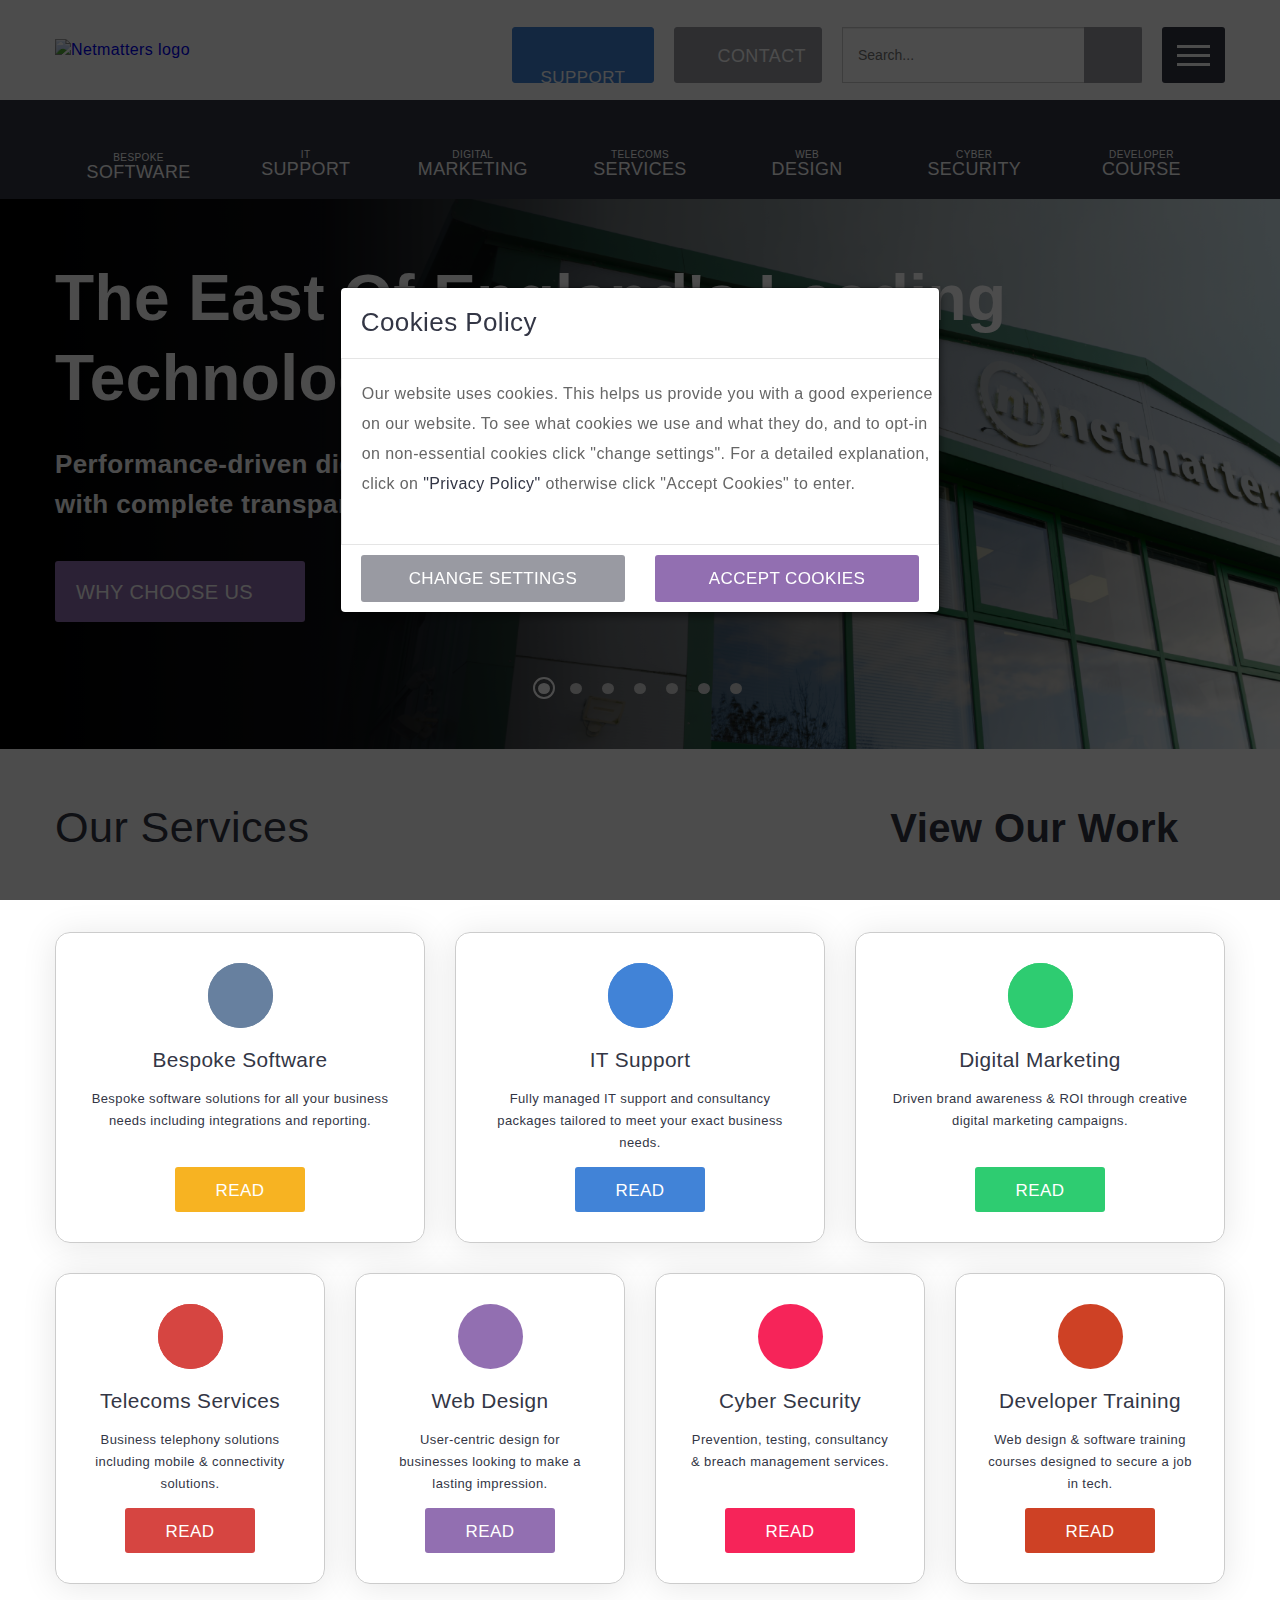
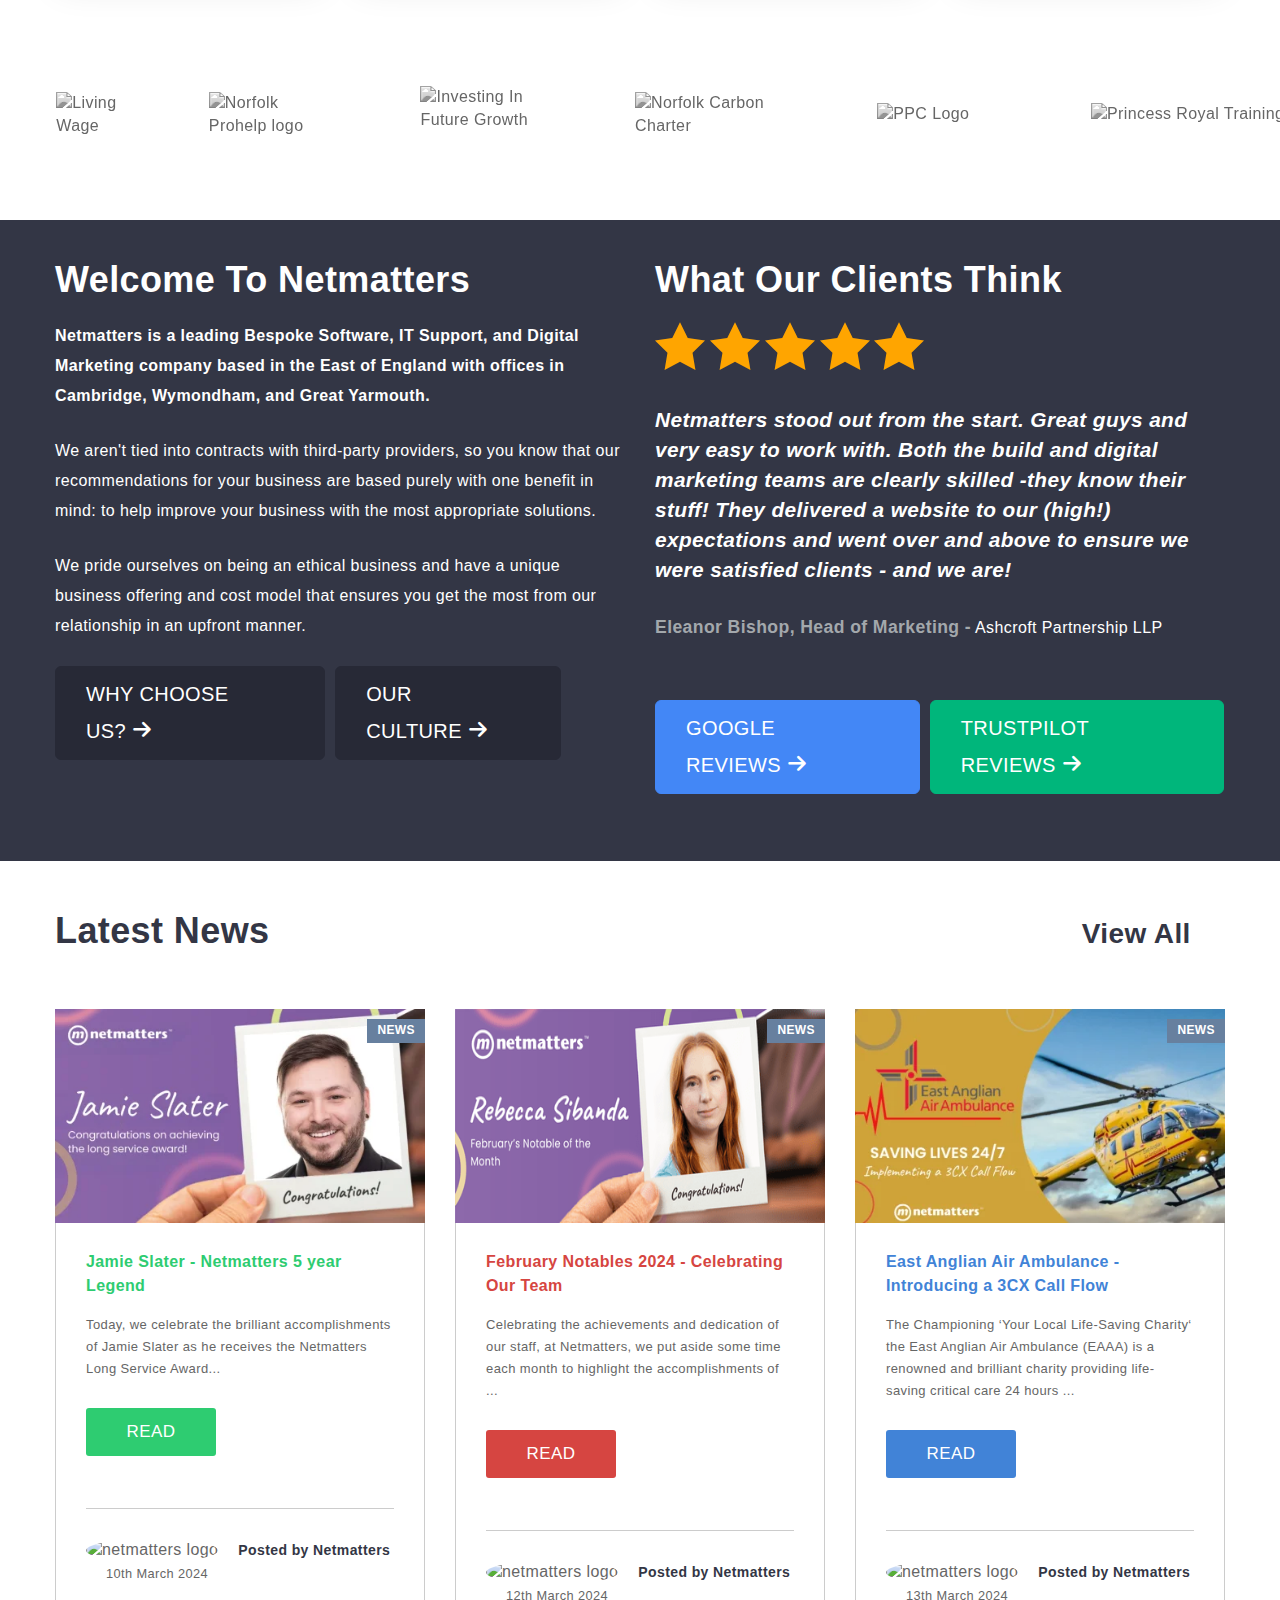
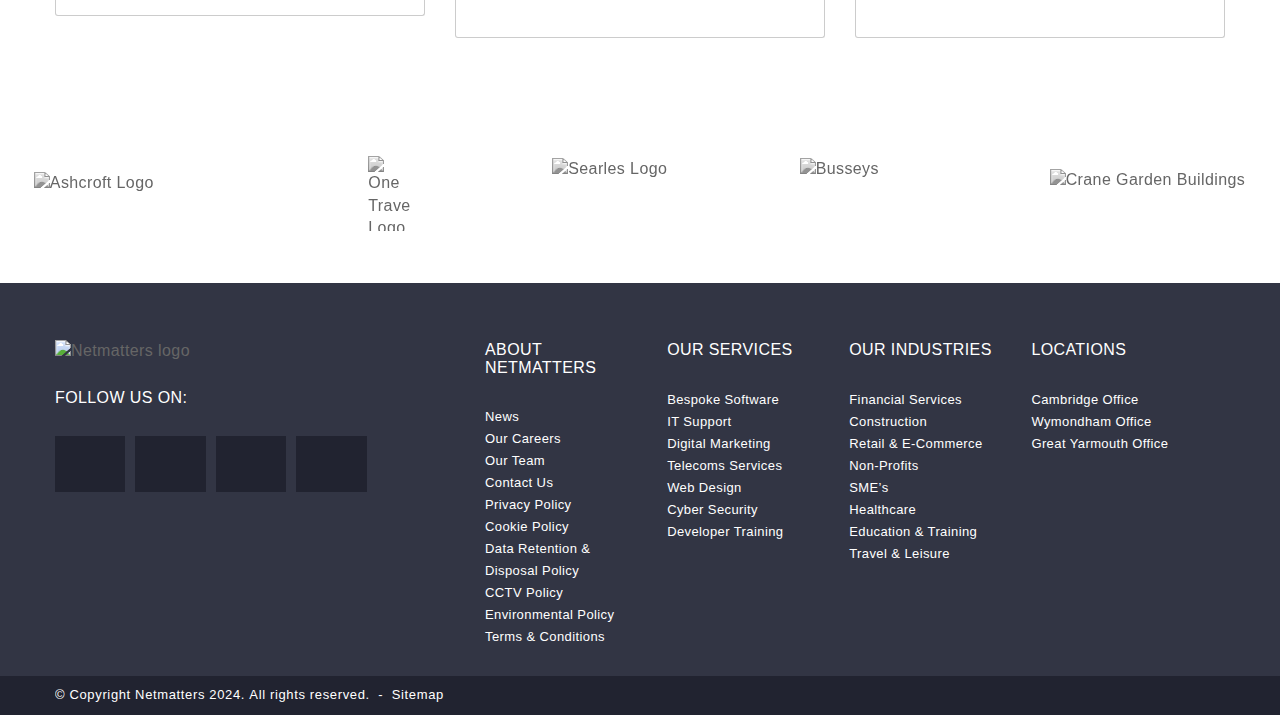
==== index.html @ cc8b4bdb "Section#Side-Menu - add smooth scroll to side menu" ====
<!DOCTYPE html>
<html lang="en">
<head>
    <meta charset="UTF-8">
    <meta name="viewport" content="width=device-width, initial-scale=1.0">
    <link rel="icon" type="image/x-icon" href="assets/favicons/favicon-nm.ico">
    <link rel="stylesheet" type="text/css" href="css/slick.css">
    <link rel="stylesheet" href="css/slick-theme.css">
    <link rel="stylesheet" href="css/normalize.css">
    <link rel="stylesheet" href="assets/icons/style.css">
    <link rel="stylesheet" href="assets/web-fonts/Poppins.css">
    <link rel="stylesheet" type="text/css" href="css/application.css">
    <title>Farai Tanekha: HTML & SASS Assessment</title>
</head>
<body class="home-page">
    <!-- COOKIE CONSENT BAR -->
    <div id="cookie-app">
        <button type="button" class="cookie-settings-btn">Manage Consent</button>
    </div>
    <!-- COOKIE POP-UP -->
    <div id="cookie-policy-popup-container">
        <div class="cookie-policy-popup">
            <h4>Cookies Policy</h4>
            <div class="cookie-policy-info">
                <p>
                    Our website uses cookies. This helps us provide you with a good experience on our website. 
                    To see what cookies we use and what they do, and to opt-in on non-essential cookies click "change settings". 
                    For a detailed explanation, click on <a href="insert-link">"Privacy Policy"</a> otherwise click "Accept Cookies" to enter.
                </p>
            </div>       
            <div class="cookie-policy-button-container">
                <a class="cookie-policy-button gray" href="#">CHANGE SETTINGS</a>
                <a class="cookie-policy-button wisteria" href="#">ACCEPT COOKIES</a>
            </div>
        </div>
    </div>
    <!-- MAIN CONTENT -->
    <div id="main-outer-container">
        <div id="container">
            <div class="main">
                <div class="main-outer">
                    <!-- main parent!? -->
                    <div class="main-inner">
                        <!-- Header -->
                        <div id="header-wrapper" style="height: inherit !important">
                            <!-- HEADER : contains HEADER & main nav-->
                            <div id="header">
                                <header>
                                    <div class="inner">
                                        <!-- header CONTAINER: contains logo, actions and (mobile) search form-->
                                        <div class="container">
                                            <!-- row -->
                                            <div class="row">
                                                <div class="logo-container">
                                                    <a href="#">
                                                        <picture>
                                                            <img src="assets/images/dark-logo.jpeg" alt="Netmatters logo">
                                                        </picture>
                                                    </a>
                                                </div>
                                                <div class="flex-wrapper">
                                                    <div class="phone-in-icon-container">
                                                        <a class="phone-in-link" href="tel:01603704020">
                                                            <span class="icon-phone_in_talk"></span>
                                                        </a>
                                                    </div>
                                                    <div class="actions-container">
                                                        <div class="actions">
                                                            <div class="show-md support">
                                                                <a class="btn-support" href="#">
                                                                    <span class="icon-mouse"></span>Support
                                                                </a>
                                                            </div>
                                                            <div class="show-md contact">
                                                                <a class="btn-contact" href="#">
                                                                    <span class="icon-paperplane"></span>Contact
                                                                </a>
                                                            </div>
                                                            <div class="search-form-wrapper--tablet">
                                                                <form method="GET" action="https://www.netmatters.co.uk/search" accept-charset="UTF-8">
                                                                    <input id="search-input--tablet" class="search-bar" type="text" name="#" placeholder="Search...">
                                                                    <button id="search-input--table-btn" type="submit">
                                                                        <span class="glyphicon glyphicon-search" aria-hidden="true"></span>
                                                                    </button>
                                                                </form>
                                                            </div>
                                                            <!-- hamburger menu -->
                                                            <button type="button" data-toggle="sidebar">
                                                                <span class="hamburger-box left">
                                                                    <span class="hamburger-inner"></span>
                                                                </span>
                                                                <span class="hamburger-box middle">
                                                                    <span class="hamburger-inner"></span>
                                                                </span>
                                                                <span class="hamburger-box right">
                                                                    <span class="hamburger-inner"></span>
                                                                </span>
                                                            </button>
                                                        </div>
                                                    </div>
                                                </div>
                                            </div>
                                            <!-- search form wrapper -->
                                            <div class="search-form-wrapper--mobile">
                                                <form class="search-form" method="GET" action="https://www.netmatters.co.uk/search" accept-charset="UTF-8">
                                                    <input id="search-input--mobile" type="text" name="keyword" placeholder="Search...">
                                                    <button id="search-submit" type="submit">
                                                        <span class="glyphicon-search" aria-hidden="true"></span>
                                                    </button>
                                                </form>
                                            </div>
                                        </div>
                                    </div>
                                </header>
                                <!-- main-navigation -->
                            </div>
                            <!-- NAV -->
                            <div id="nav">
                                <nav>
                                    <div class="container">
                                        <div class="wrapper">
                                        <!-- LINKS -->
                                            <!-- bs -->
                                            <div class="nav-links-container-bs bs">
                                                <a href="#" class="nav-item-bs bs">
                                                    <div id="nav-item-bs_icon-container">
                                                        <span class="icon-apps bs first"></span>
                                                        <small>bespoke</small><span>software</span>
                                                    </div>
                                                </a>
                                                <div class="triangle bs" id="nav-item-triangle-bs"></div>
                                                <div id="nav-item-dropdown-option-wrapper-bs" class="dropdown-option-wrapper bs">
                                                    <div class="drop-down-option-content-wrapper option-content-wrapper-bs">
                                                        <h3>Our Bespoke Software Services</h3>
                                                        <ul class="main-navigation-dropdown-option">
                                                            <li>
                                                                <a href="#"><span class="icon-cogs"></span>Bespoke CRM</a>
                                                            </li>
                                                            <li>
                                                                <a href="#"><span class="glyphicon glyphicon-briefcase"></span>Business Automation</a>
                                                            </li>
                                                            <li>
                                                                <a href="#"><span class="glyphicon glyphicon-random"></span>Software Integrations</a>
                                                            </li>
                                                            <li>
                                                                <a href="#"><span class="glyphicon glyphicon-phone"></span>Mobile App Development</a>
                                                            </li>
                                                            <li>
                                                                <a href="#"><span class="glyphicon glyphicon-folder-open"></span>Bespoke Databases</a>
                                                            </li>
                                                            <li>
                                                                <a href="#"><span class="glyphicon glyphicon-transfer"></span>Sharepoint Development</a>
                                                            </li>
                                                            <li>
                                                                <a href="#"><span class="glyphicon glyphicon-download-alt"></span>Operational Systems</a>
                                                            </li>
                                                            <li>
                                                                <a href="#"><span class="icon-users"></span>Business Central Implementation</a>
                                                            </li>
                                                            <li>
                                                                <a href="#"><span class="icon-laptop"></span>Internet of Things (IoT) Software</a>
                                                            </li>
                                                            <li>
                                                                <a href="#"><span class="glyphicon glyphicon-cloud"></span>Intranet Development</a>
                                                            </li>
                                                            <li>
                                                                <a href="#"><span class="icon-cloud-download"></span>Customer Portal Development</a>
                                                            </li>
                                                            <li>
                                                                <a href="#"><span class="glyphicon glyphicon-globe"></span>Reporting Hub</a>
                                                            </li>
                                                        </ul>
                                                    </div>
                                                </div>
                                            </div>
                                            <!-- it -->
                                            <div class="nav-links-container-it">
                                                <a href="#" class="nav-item-it it">
                                                    <div id="nav-item-it_icon-container">
                                                        <span class="icon-display it"></span>
                                                        <small>it</small><span>support</span>
                                                    </div>
                                                </a>
                                                <div class="triangle it" id="nav-item-triangle-it"></div>
                                                <div id="nav-item-dropdown-option-wrapper-it" class="dropdown-option-wrapper it">
                                                    <div class="drop-down-option-content-wrapper option-content-wrapper it"> 
                                                    <h3>Our IT Support Services</h3>
                                                    <ul class="main-navigation-dropdown-option">
                                                        <li>
                                                            <a href="#"><span class="glyphicon glyphicon-headphones"></span>Managed IT Support</a>
                                                        </li>
                                                        <li>
                                                            <a href="#"><span class="glyphicon glyphicon-briefcase"></span>Business IT Support</a>
                                                        </li>
                                                        <li>
                                                            <a href="#"><span class="icon-laptop"></span>Office 365 for Business</a>
                                                        </li>
                                                        <li>
                                                            <a href="#"><span class="course-features-icon icon-school"></span>IT Consultancy</a>
                                                        </li>
                                                        <li>
                                                            <a href="#"><span class="glyphicon glyphicon-cloud"></span>Cloud Service Provider</a>
                                                        </li>
                                                        <li>
                                                            <a href="#"><span class="glyphicon glyphicon-hdd"></span>Data Backup & Disaster Recovery</a>
                                                        </li>
                                                    </ul>
                                                    </div>
                                                </div>
                                            </div>
                                            <!-- dm -->
                                            <div class="nav-links-container-dm">
                                                <a href="#" class="nav-item-dm dm">
                                                    <div id="nav-item-dm_icon-container">
                                                        <span class="icon-bar-graph dm"></span>
                                                        <small>digital</small><span>marketing</span>
                                                    </div>
                                                </a>
                                                <div class="triangle dm" id="nav-item-triangle-dm"></div>
                                                <div id="nav-item-dropdown-option-wrapper-dm" class="dropdown-option-wrapper dm">
                                                    <div class="drop-down-option-content-wrapper option-content-wrapper dm">
                                                        <h3>Our Digital Marketing Services</h3>
                                                        <ul class="main-navigation-dropdown-option">
                                                            <li>
                                                                <a href="#"><span class="glyphicon glyphicon-search"></span>Search Engine Optimisation (SEO)</a>
                                                            </li>
                                                            <li>
                                                                <a href="#"><span class="icon-dollar"></span>Pay Per Click Advertising (PPC)</a>
                                                            </li>
                                                            <li>
                                                                <a href="#"><span class="icon-trending-up"></span>Conversion Rate Optimisation (CRO)</a>
                                                            </li>
                                                            <li>
                                                                <a href="#"><span class="glyphicon glyphicon-envelope"></span>Email Marketing</a>
                                                            </li>
                                                            <li>
                                                                <a href="#"><span class="icon-users"></span>Social Media Marketing</a>
                                                            </li>
                                                            <li>
                                                                <a href="#"><span class="icon-pencil"></span>Content Marketing</a>
                                                            </li>
                                                        </ul>
                                                    </div>
                                                </div>
                                            </div>
                                            <!-- ts -->
                                            <div class="nav-links-container-ts">
                                                <a href="#" class="nav-item-ts ts">
                                                    <div id="nav-item-ts_icon-container">
                                                        <span class="icon-phone_in_talk ts"></span>
                                                        <small>telecoms</small><span>services</span>
                                                    </div>
                                                </a>
                                                <div class="triangle ts" id="nav-item-triangle-ts"></div>
                                                <div id="nav-item-dropdown-option-wrapper-ts" class="dropdown-option-wrapper ts">
                                                    <div class="drop-down-option-content-wrapper option-content-wrapper ts">
                                                        <h3>Our Telecoms Services</h3>
                                                        <ul class="main-navigation-dropdown-option">
                                                            <li>
                                                                <a href="#"><span class="icon-ticket"></span>Business Mobile</a>
                                                            </li>
                                                            <li>
                                                                <a href="#"><span class="icon-phone"></span>Hosted VoIP Provider</a>
                                                            </li>
                                                            <li>
                                                                <a href="#"><span class="icon-phone-square"></span>Business VoIP Systems</a>
                                                            </li>
                                                            <li>
                                                                <a href="#"><span class="icon-tachometer"></span>Business Broadband</a>
                                                            </li>
                                                            <li>
                                                                <a href="#"><span class="icon-handshake-o"></span>Leased Lines Provider</a>
                                                            </li>
                                                            <li>
                                                                <a href="#"><span class="icon-phone_in_talk"></span>3CX Systems</a>
                                                            </li>
                                                        </ul>
                                                    </div>
                                                </div>
                                            </div>
                                            <!-- wd -->
                                            <div class="nav-links-container-wd">
                                                <a href="#" class="nav-item-wd wd">
                                                    <div id="nav-item-wd_icon-container">
                                                        <span class="icon-code wd"></span>
                                                        <small>web</small><span>design</span>
                                                    </div>
                                                </a>
                                                <div class="triangle wd" id="nav-item-triangle-wd"></div>
                                                <div id="nav-item-dropdown-option-wrapper-wd" class="dropdown-option-wrapper wd">
                                                    <div class="drop-down-option-content-wrapper option-content-wrapper wd">
                                                        <h3>Our Web Design Services</h3>
                                                        <ul class="main-navigation-dropdown-option">
                                                            <li>
                                                                <a href="#"><span class="icon-pencil"></span>Bespoke Website Design</a>
                                                            </li>
                                                            <li>
                                                                <a href="#"><span class="glyphicon glyphicon-shopping-cart"></span>eCommerce Website Design</a>
                                                            </li>
                                                            <li>
                                                                <a href="#"><span class="icon-desktop"></span>Pay Monthly Websites</a>
                                                            </li>
                                                            <li>
                                                                <a href="#"><span class="icon-bullhorn"></span>Branding & Design</a>
                                                            </li>
                                                            <li>
                                                                <a href="#"><span class="glyphicon glyphicon-phone"></span>Mobile App Development</a>
                                                            </li>
                                                            
                                                            <li>
                                                                <a href="#"><span class="glyphicon glyphicon-cloud"></span>Web Hosting</a>
                                                            </li>
                                                        </ul>
                                                    </div>
                                                </div>
                                            </div>
                                            <!-- cs -->
                                            <div class="nav-links-container-cs">
                                                <a href="#" class="nav-item-cs cs">
                                                    <div id="nav-item-cs_icon-container">
                                                        <span class="icon-security cs"></span>
                                                        <small>cyber</small><span>security</span>
                                                    </div>
                                                </a>
                                                <div class="triangle cs" id="nav-item-triangle-cs"></div>
                                                <div id="nav-item-dropdown-option-wrapper-cs" class="dropdown-option-wrapper cs">
                                                    <div class="drop-down-option-content-wrapper option-content-wrapper cs">
                                                        <h3>Our Cyber Security Services</h3>
                                                        <ul class="main-navigation-dropdown-option">
                                                            <li>
                                                                <a href="#"><span class="icon-clipboard"></span>Cyber Security Assessment</a>
                                                            </li>
                                                            <li>
                                                                <a href="#"><span class="icon-clock-o"></span>Cyber Security Management</a>
                                                            </li>
                                                            <li>
                                                                <a href="#"><span class="icon-flask"></span>Cyber Penetration Testing</a>
                                                            </li>
                                                            <li>
                                                                <a href="#"><span class="icon-school"></span>Cyber Essentials Certification</a>
                                                            </li>
                                                            <li>
                                                                <a href="#"><span class="icon-security"></span>PCI Compliance</a>
                                                            </li>
                                                            <li>
                                                                <a href="#"><span class="glyphicon glyphicon-lock"></span>Hacking Prevention</a>
                                                            </li>
                                                        </ul>
                                                    </div>
                                                </div>
                                            </div>
                                            <!-- dc -->
                                            <div class="nav-links-container-dc">
                                                <a href="#" class="nav-item-dc dc">
                                                    <div id="nav-item-dc_icon-container">
                                                        <span class="course-features-icon icon-school dc"></span>
                                                        <small>developer</small><span>course</span>
                                                    </div>
                                                </a>
                                                <div class="triangle dc" id="nav-item-triangle-dc"></div>
                                                <div id="nav-item-dropdown-option-wrapper-dc" class="dropdown-option-wrapper dc">
                                                    <div class="drop-down-option-content-wrapper option-content-wrapper dc">
                                                        <h3>Our Developer Course Services</h3>
                                                        <ul class="main-navigation-dropdown-option">
                                                            <li>
                                                                <a href="#"><span class="icon-laptop"></span>Train For A Career In Tech</a>
                                                            </li>
                                                            <li>
                                                                <a href="#"><span class="icon-code"></span>Skills Bootcamp</a>
                                                            </li>
                                                            <li>
                                                                <a href="#"><span class="icon-handshake-o"></span>Scion Collaborators</a>
                                                            </li>
                                                            <li>
                                                                <a href="#"><span class="glyphicon glyphicon-question-sign"></span>Scion Scheme Frequently Asked Questions</a>
                                                            </li> 
                                                        </ul>
                                                    </div>
                                                </div>
                                            </div>
                                        </div>
                                    </div>
                                </nav>
                            </div>
                        </div>
                        <!-- BANNER -->
                        <div id="banner">
                            <div class="banner-item-container">
                                <div id="first-banner-item" class="bg-image-container" style="background-image: url('assets/images/banners/why-choose-us.png')">
                                    <div class="why-choose-us">
                                        <div class="container">
                                            <div class="wrapper">
                                                <h1>The East Of England's Leading Technology Company</h1>
                                                <p>Performance-driven digital and technology services<br> with complete transparency.</p>
                                                <a href="#">
                                                    WHY CHOOSE US
                                                    <span class="icon-arrow_forward"></span>
                                                </a>
                                            </div>
                                        </div>
                                    </div>
                                </div>
                            </div>
                            <div class="banner-item-container">
                                <div class="bg-image-container" style="background-image: url('assets/images/banners/bespoke-software.jpg')">
                                    <div class="bespoke-software">
                                        <div class="container">
                                            <div class="wrapper">
                                                <h1>Bespoke Software</h1>
                                                <p>Delivering expert bespoke software <br>soluions acrosss a range of industries.</p>
                                                <a href="#">
                                                    FIND OUT MORE &nbsp;&nbsp;<span class="icon-arrow-right2"></span>
                                                </a>
                                            </div>
                                        </div>
                                    </div>
                                </div>
                            </div>
                            <div class="banner-item-container">
                                <div class="bg-image-container" style="background-image: url('assets/images/banners/it-support.png')">
                                    <div class="it-support">
                                        <div class="container">
                                            <div class="wrapper">
                                                <h1>IT Support</h1>
                                                <p>Fast and cost-effective IT support <br>services for your business.</p>
                                                <a href="#">
                                                    FIND OUT MORE &nbsp;&nbsp;<span class="icon-arrow-right2"></span>
                                                </a>
                                            </div>
                                        </div>
                                    </div>
                                </div>
                            </div>
                            <div class="banner-item-container">
                                <div class="bg-image-container" style="background-image: url('assets/images/banners/digital-marketing.png')">
                                    <div class="digital-marketing">
                                        <div class="container">
                                            <div class="wrapper">
                                                <h1>Digital Marketing</h1>
                                                <p>Generating your new business through <br>results-driven marketing activities.</p>
                                                <a href="#">
                                                    FIND OUT MORE &nbsp;&nbsp;<span class="icon-arrow-right2"></span>
                                                </a>
                                            </div>
                                        </div>
                                    </div>
                                </div>
                            </div>
                            <div class="banner-item-container">
                                <div class="bg-image-container" style="background-image: url('assets/images/banners/telecoms-services.png')">
                                    <div class="telecoms-services">
                                        <div class="container">
                                            <div class="wrapper">
                                                <h1>Telecoms Services</h1>
                                                <p>A new approach to connectivity, see <br>how we can help your business.</p>
                                                <a href="#">
                                                    FIND OUT MORE &nbsp;&nbsp;<span class="icon-arrow-right2"></span>
                                                </a>
                                            </div>
                                        </div>
                                    </div>
                                </div>
                            </div>
                            <div class="banner-item-container">
                                <div class="bg-image-container" style="background-image: url('assets/images/banners/web-design.jpg')">
                                    <div class="web-design">
                                        <div class="container">
                                            <div class="wrapper">
                                                <h1>Web Design</h1>
                                                <p>For businesses looking to make a strong <br>and effective first impression.</p>
                                                <a href="#">
                                                    FIND OUT MORE &nbsp;&nbsp;<span class="icon-arrow-right2"></span>
                                                </a>
                                            </div>
                                        </div>
                                    </div>
                                </div>
                            </div>
                            <div class="banner-item-container">
                                <div class="bg-image-container" style="background-image: url('assets/images/banners/cyber-security.png')">
                                    <div class="cyber-security">
                                        <div class="container">
                                            <div class="wrapper">
                                                <h1>Cyber Security</h1>
                                                <p>Keeping businesses and their customers <br>sensitive information protected.</p>
                                                <a href="#">
                                                    FIND OUT MORE &nbsp;&nbsp;<span class="icon-arrow-right2"></span>
                                                </a>
                                            </div>
                                        </div>
                                    </div>
                                </div>
                            </div>
                        </div>
                        <!-- MIDDLE -->
                        <div id="middle">
                            <div class="container">
                                <!-- headline -->
                                <div class="our-services-headline">
                                    <h2>
                                        <strong>Our Services</strong>
                                    </h2>
                                    <a class="md" href="#">
                                        <span>View Our Work</span>
                                        <em class="icon-arrow_forward"></em>
                                    </a>
                                </div>
                                <!-- list of services -->
                                <div id="our-services-container">
                                    <!-- top services -->
                                    <div id="top-services">
                                        <ul>
                                            <li>
                                                <a href="#">
                                                    <div class="service-info-container">
                                                        <span>
                                                            <span class="icon-apps"></span>
                                                        </span>
                                                        <h3>Bespoke Software</h3>
                                                        <p>Bespoke software solutions for all your business needs including integrations and reporting.</p>
                                                        <div class="service-button">READ MORE</div>
                                                    </div>
                                                </a>
                                            </li>
                                            <li>
                                                <a href="#">
                                                    <div class="service-info-container">
                                                        <span>
                                                            <span class="icon-display"></span>
                                                        </span>
                                                        <h3>IT Support</h3>
                                                        <p>Fully managed IT support and consultancy packages tailored to meet your exact business needs.</p>
                                                        <div class="service-button">READ MORE</div>
                                                    </div>
                                                </a>
                                            </li>
                                            <li>
                                                <a href="#">
                                                    <div class="service-info-container">
                                                        <span>
                                                            <span class="icon-bar-graph"></span>
                                                        </span>
                                                        <h3>Digital Marketing</h3>
                                                        <p>Driven brand awareness &amp; ROI through creative digital marketing campaigns.</p>
                                                        <div class="service-button">READ MORE</div>
                                                    </div>
                                                </a>
                                            </li>
                                        </ul>
                                    </div>
                                    <!-- bottom services -->
                                    <div id="bottom-services">
                                        <ul>
                                            <li>
                                                <a href="#">
                                                    <div class="service-info-container">
                                                        <span>
                                                            <span class="icon-phone_in_talk"></span>
                                                        </span>
                                                        <h3>Telecoms Services</h3>
                                                        <p>Business telephony solutions including mobile &amp; connectivity solutions. </p>
                                                        <div class="service-button">READ MORE</div>
                                                    </div>
                                                </a>
                                            </li>
                                            <li>
                                                <a href="#">
                                                    <div class="service-info-container">
                                                        <span>
                                                            <span class="icon-code"></span>
                                                        </span>
                                                        <h3>Web Design</h3>
                                                        <p>User-centric design for businesses looking to make a lasting impression.</p>
                                                        <div class="service-button">READ MORE</div>
                                                    </div>
                                                </a>
                                            </li>
                                            <li>
                                                <a href="#">
                                                    <div class="service-info-container">
                                                        <span>
                                                            <span class="icon-security"></span>
                                                        </span>
                                                        <h3>Cyber Security</h3>
                                                        <p>Prevention, testing, consultancy &amp; breach management services.</p>
                                                        <div class="service-button">READ MORE</div>
                                                    </div>
                                                </a>
                                            </li>
                                            <li>
                                                <a href="#">
                                                    <div class="service-info-container">
                                                        <span>
                                                            <span class="icon-school"></span>
                                                        </span>
                                                        <h3>Developer Training</h3>
                                                        <p>Web design &amp; software training courses designed to secure a job in tech.</p>  
                                                        <div class="service-button">READ MORE</div>
                                                    </div>
                                                </a>
                                            </li>
                                        </ul>
                                    </div>
                                </div>
                                <!-- bottom headline -->
                                <div class="our-services-headline">
                                    <a class="sm" href="#">
                                        <span>View Our Work</span>
                                        <em class="icon-arrow_forward"></em>
                                    </a>
                                </div>
                            </div>
                        </div>
                        <!-- ACCREDITATION -->
                        <div id="accreditations">
                            <div class="accreditations-container">
                                <img src="assets/images/clients-partners/living_wage.png" 
                                    alt="Living Wage" title="Living Wage" class="living-wage-logo"
                                >
                                <img src="assets/images/clients-partners/norfolk_prohelp.png" 
                                    alt="Norfolk Prohelp logo" title="Norfolk Prohelp logo" class="norfolk-prohelp-logo"
                                >
                                <img src="assets/images/clients-partners/investing-in-future-growth.jpg" 
                                    alt="Investing In Future Growth" title="Investing In Future Growth" class="investing-in-future-growth-logo"
                                >
                                <img src="assets/images/clients-partners/norfolk-carbon-charter.jpg" 
                                    alt="Norfolk Carbon Charter" title="Norfolk Carbon Charter" class="norfolk-carbon-charter-logo" aria-hidden="false"
                                >
                                <img src="assets/images/clients-partners/PPC_logo.jpg" 
                                    alt="PPC Logo" title="PPC Logo" class="ppc-logo"
                                >
                                <img src="assets/images/clients-partners/princess-royal-training.jpg" 
                                    alt="Princess Royal Training" title="Princess Royal Training" class="princess-royal-training-logo"
                                >
                                <img src="assets/images/clients-partners/future-50.jpg" 
                                    alt="Future 50" title="Future 50" class="future-50-logo"
                                >
                                <img src="assets/images/clients-partners/qms.webp" 
                                    alt="QMS" title="QMS" class="qms-logo"
                                >
                                <img src="assets/images/clients-partners/iso_27001.webp" 
                                    alt="ISO 27001" title="ISO 27001" class="iso-27001-logo"
                                >
                                <img src="assets/images/clients-partners/skills-of-tomorrow.webp" 
                                    alt="Skills Of tomorrow" title="Skills Of tomorrow logo" class="skills-of-tomorrow-logo"
                                >
                                <img src="assets/images/clients-partners/cyber-essentials-colour.webp" 
                                    alt="Cyber Essentials" title="Cyber Essentials logo" class="cyber-essentials-logo"
                                >
                                <img src="assets/images/clients-partners/google-partner.jpg" 
                                    alt="Google Partners" title="Google Partners" class="google-partners-logo"
                                >
                            </div>
                        </div>
                        <!-- ABOUT NETMATTERS -->
                        <div id="about-netmatters">
                            <div class="container">
                                <div class="handy-wrapper">
                                    <!-- Welcome To Netmatters -->
                                    <div id="welcome-to-netmatters">
                                        <h2>
                                            <strong>Welcome To Netmatters</strong>
                                        </h2>
                                        <div id="welcome-to-netmatters-main">
                                            <p>
                                                <strong>
                                                    Netmatters is a leading <a href="#">Bespoke Software</a>, <a href="#">IT Support</a>, and 
                                                    <a href="#">Digital Marketing</a> company based in the East of England with offices in 
                                                    <a href="#">Cambridge</a>, <a href="#">Wymondham</a>, and <a href="#">Great Yarmouth</a>.
                                                </strong>
                                            </p>
                                            <p>
                                                We aren't tied into contracts with third-party providers, 
                                                so you know that our recommendations for your business are based purely with one benefit in mind: 
                                                to help improve your business with the most appropriate solutions.
                                            </p>
                                            <p>
                                                We pride ourselves on being an ethical business and have a unique business offering and 
                                                cost model that ensures you get the most from our relationship in an upfront manner.
                                            </p>
                                        </div>
                                        <footer class="about-netmatters">
                                            <a href="#">
                                                WHY CHOOSE US?&nbsp;<span class="icon-arrow-right2"></span>
                                            </a>
                                            <a href="#">
                                                OUR CULTURE&nbsp;<span class="icon-arrow-right2"></span>
                                            </a>
                                        </footer>
                                    </div>
                                    <!-- client-review -->
                                    <div id="client-review">
                                        <h2>
                                            <strong>What Our Clients Think</strong>
                                        </h2>
                                        <div id="rating">
                                            <span class="icon-star-full"></span>
                                            <span class="icon-star-full"></span>
                                            <span class="icon-star-full"></span>
                                            <span class="icon-star-full"></span>
                                            <span class="icon-star-full"></span>
                                        </div>
                                        <div id="client-review-main">
                                            <p class="big">
                                                Netmatters stood out from the start. Great guys and very easy to work with. 
                                                Both the build and digital marketing teams are clearly skilled -they know their stuff! 
                                                They delivered a website to our (high!) expectations and went over and above 
                                                to ensure we were satisfied clients - and we are!
                                            </p>
                                            <p>
                                                <span class="client">Eleanor Bishop, Head of Marketing -</span> 
                                                <cite>
                                                    <a href="#">Ashcroft Partnership LLP</a>
                                                </cite>
                                            </p>
                                        </div>
                                        <footer class="about-netmatters">
                                            <a href="#">
                                                GOOGLE REVIEWS&nbsp;<span class="icon-arrow-right2"></span>
                                            </a>
                                            <a href="#">
                                                TRUSTPILOT REVIEWS&nbsp;<span class="icon-arrow-right2"></span>
                                            </a>
                                        </footer>
                                    </div>
                                </div>
                            </div>
                        </div>
                        <!-- LATEST NEWS -->
                        <div id="latest-news">
                            <div class="container">
                                <!-- headline -->
                                <div class="latest-news-headline">
                                    <h2>
                                        <strong>Latest News</strong>
                                    </h2>
                                    <a class="md" href="#">
                                        <span>View All</span>
                                        <em class="icon-arrow_forward"></em>
                                    </a>
                                </div>
                                <!-- main content -->
                                <div id="latest-news-main-container">
                                    <div id="latest-news-container">
                                        <div class="latest-news-item">
                                            <a class="latest-news-item-category news_it-support" href="#">News</a>
                                            <img class="latest-news-photo" src="assets/images/news/jamie.png" alt="photo of Jamie Slater" title="photo of Jamie Slater">
                                            <div class="news-item-body">
                                                <!-- <article> -->
                                                    <h3 class="shamrock">
                                                        <a href="#">Jamie Slater - Netmatters 5 year Legend</a>
                                                    </h3>
                                                    <p>
                                                        Today, we celebrate the brilliant accomplishments of Jamie Slater as he receives 
                                                        the Netmatters Long Service Award...
                                                    </p>
                                                    <button class="shamrock">READ MORE</button>
                                                    <hr>
                                                <!-- </article> -->
                                                <footer class="latest-news-footer">
                                                    <img src="assets/images/news/netmatters-mini-logo.webp" alt="netmatters logo">
                                                    <strong>Posted by Netmatters</strong>
                                                    <br>
                                                    <small>10th March 2024</small>
                                                </footer>
                                            </div>
                                        </div>
                                        <div class="latest-news-item">
                                            <a class="latest-news-item-category news_bespoke_software" href="#">News</a>
                                            <img class="latest-news-photo" src="assets/images/news/rebecca-resized2.png" alt="East Anglian air ambulance" title="East Anglian air ambulance">
                                            <div class="news-item-body">
                                                <h3 class="valencia">
                                                    <a href="#">
                                                        February Notables 2024 - Celebrating Our Team
                                                    </a>
                                                </h3>
                                                <p id="latest-news-item-rebecca-text-content">
                                                    Celebrating the achievements and dedication of our staff, at Netmatters, 
                                                    we put aside some time... 
                                                </p>
                                                <button class="valencia">READ MORE</button>
                                                <hr>
                                                <footer class="latest-news-footer">
                                                    <img src="assets/images/news/netmatters-mini-logo.webp" alt="netmatters logo">
                                                    <strong>Posted by Netmatters</strong>
                                                    <br>
                                                    <small>12th March 2024</small>
                                                </footer>
                                            </div>
                                        </div>
                                        <div class="latest-news-item md-screen-hidden">
                                            <a class="latest-news-item-category news_bespoke_software news_telecoms-services" href="#">News</a>
                                            <img class="latest-news-photo" src="assets/images/news/east-anglian.png" alt="East Anglian air ambulancr" title="East Anglian air ambulance">
                                            <div class="news-item-body">
                                                <h3 class="havelockBlue">
                                                    <a href="#">
                                                        East Anglian Air Ambulance - Introducing a 3CX Call Flow
                                                    </a>
                                                </h3>
                                                <p>
                                                    The Championing &#8216;Your Local Life-Saving Charity&#8216; the East Anglian Air Ambulance 
                                                    (EAAA) is a renowned and brilliant charity providing life-saving critical care 24 hours ...
                                                </p>
                                                <button class="havelockBlue">READ MORE</button>
                                                <hr>
                                                <footer class="latest-news-footer">
                                                    <img src="assets/images/news/netmatters-mini-logo.webp" alt="netmatters logo">
                                                    <strong>Posted by Netmatters</strong>
                                                    <br>
                                                    <small>13th March 2024</small>
                                                </footer>
                                            </div>
                                        </div>
                                    </div>
                                </div>
                                <!-- bottom headline -->
                                <div class="latest-news-headline">
                                    <a class="sm" href="#">
                                        <span>View All</span>
                                        <em class="icon-arrow_forward"></em>
                                    </a>
                                </div>
                            </div>
                        </div>
                        <!-- OUR CLIENTS -->
                        <div id="our-clients">
                            <div class="our-clients-carousel slick-list owl-carousel">
                                <div class="carousel-item ashcroft">
                                    <div class="tooltip-container ashcroft">
                                        <div class="tooltip">
                                            <h3>Ashcroft Partnership LLP</h3>
                                            <p>Originally founded in 2006 as Ashcroft Anthony, they became Ashcroft Partnership LLP in 2020 
                                                and are one of the top chartered accountancy firms in Cambridge, advising entrepreneurs and families.
                                            </p>
                                            <a class="case-study-link wisteria" href="#">
                                                VIEW OUR CASE STUDY&nbsp;&nbsp;<span class="icon-arrow-right2"></span>
                                            </a>
                                        </div>
                                        <div class="tooltip-arrow"></div>
                                    </div>
                                    <div class="client-logo-container ashcroft">
                                        <img src="assets/images/clients-partners/ashcroftlogo_landscape_goldblack_DP60P-small.png" 
                                            alt="Ashcroft Logo" class="ashcroft-logo"
                                        >
                                    </div>
                                </div>
                                <div class="carousel-item one-traveller">
                                    <div class="tooltip-container one-traveller">
                                        <div class="tooltip">
                                            <h3>One Traveller</h3>
                                            <p><a class="one-traveller-link" href="#">One Traveller</a>, founded in 2007, is a leading provider of solo holidays for over 50s.</p>
                                            <a class="case-study-link wisteria" href="#">
                                                VIEW OUR CASE STUDY&nbsp;&nbsp;<span class="icon-arrow-right2"></span>
                                            </a>
                                        </div>
                                        <div class="tooltip-arrow"></div>
                                    </div>
                                    <div class="client-logo-container one-traveller">
                                        <img src="assets/images/clients-partners/onetravellerlogo_white_figuire.png" 
                                            alt="One Traveller Logo" class="one-traveller-logo"
                                        >
                                    </div>
                                </div>
                                <div class="carousel-item searles">
                                    <div class="tooltip-container searles">
                                        <div class="tooltip">
                                            <h3>Searles Leisure Resort</h3>
                                            <p>Searles Leisure Resort, on the beautiful North Norfolk coast, is an award-winning UK holiday resort for families.</p>
                                            <a class="case-study-link shamrock" href="#">
                                                VIEW OUR CASE STUDY&nbsp;&nbsp;<span class="icon-arrow-right2"></span>
                                            </a>
                                        </div>
                                        <div class="tooltip-arrow"></div>
                                    </div>
                                    <div class="client-logo-container searles">
                                        <img src="assets/images/clients-partners/searles_logo.jpg" 
                                            alt="Searles Logo" class="searles-logo"
                                        >
                                    </div>
                                </div>
                                <div class="carousel-item busseys">
                                    <div class="tooltip-container busseys">
                                        <div class="tooltip">
                                            <p>One of the UK's leading Ford dealerships.</p>
                                        </div>
                                        <div class="tooltip-arrow"></div>
                                    </div>
                                    <div class="client-logo-container busseys">
                                        <img src="assets/images/clients-partners/busseys_logo.png" 
                                            alt="Busseys" class="busseys-logo"
                                        >
                                    </div>
                                </div>
                                <div class="carousel-item crane-garden-buildings">
                                    <div class="tooltip-container crane-garden-buildings">
                                        <div class="tooltip"></div>
                                            <h3>Crane Garden Buildings</h3>
                                            <p>Leading manufacturer and supplier of high-end garden rooms, summerhouses, workshops and sheds in the UK.</p>
                                        <div class="tooltip-arrow"></div>
                                    </div>
                                    <div class="client-logo-container crane-garden-buildings">
                                        <img src="assets/images/clients-partners/crane_logo.png" 
                                            alt="Crane Garden Buildings" class="crane-garden-buildings-logo"
                                        >
                                    </div>
                                </div>
                                <div class="carousel-item black-swan">
                                    <div class="tooltip-container black-swan">
                                        <div class="tooltip">
                                            <h3>Black Swan Care Group</h3>
                                            <p>Black Swan Care Group own and manage 21 high-quality care and residential homes with a focus on putting the needs of their residents first.</p>
                                            <a class="case-study-link buttercup" href="#">
                                                VIEW OUR CASE STUDY&nbsp;&nbsp;<span class="icon-arrow-right2"></span>
                                            </a>
                                        </div>
                                        <div class="tooltip-arrow"></div>
                                    </div>
                                    <div class="client-logo-container black-swan">
                                        <img src="assets/images/clients-partners/black_swan_logo.webp" 
                                            alt="Black Swan Logo" class="black-swan-logo"
                                        >
                                    </div>
                                </div>
                                <div class="carousel-item xupes">
                                    <div class="tooltip-container xupes">
                                        <div class="tooltip">
                                            <h3>Xupes</h3>
                                        </div>
                                        <div class="tooltip-arrow"></div>
                                    </div>
                                    <div class="client-logo-container xupes">
                                        <img src="assets/images/clients-partners/xupes_logo.png" 
                                            alt="Xupes Logo" class="xupes-logo"
                                        >
                                    </div>
                                </div>
                                <div class="carousel-item beat">
                                    <div class="tooltip-container beat">
                                        <div class="tooltip">
                                            <h3>BEAT</h3>
                                            <p>The UK's eating disorder charity founded in 1989.</p>
                                        </div>
                                        <div class="tooltip-arrow"></div>
                                    </div>
                                    <div class="client-logo-container beat">
                                        <img src="assets/images/clients-partners/beat_logo.png" 
                                            alt="BEAT Logo" class="beat-logo"
                                        >
                                    </div>
                                </div>
                                <div class="carousel-item survey-solutions">
                                    <div class="tooltip-container survey-solutions">
                                        <div class="tooltip">
                                            <h3>Survey Solutions</h3>
                                        </div>
                                        <div class="tooltip-arrow"></div>
                                    </div>
                                    <div class="client-logo-container survey-solutions">
                                        <img src="assets/images/clients-partners/survey_solutions_logo.png" 
                                            alt="Survey Solutions Logo" class="survey-solutions-logo"
                                        >
                                    </div>
                                </div>
                                <div class="carousel-item girl-guiding">
                                    <div class="tooltip-container girl-guiding">
                                        <div class="tooltip">
                                            <h3>Girl Guiding Anglia</h3>
                                            <p>Girl Guiding Anglia is part of Girlguiding, the UK's leading charity for girls and young women in the UK.</p>
                                            <a class="case-study-link havelockBlue" href="#">
                                                VIEW OUR CASE STUDY&nbsp;&nbsp;<span class="icon-arrow-right2"></span>
                                            </a>
                                        </div>
                                        <div class="tooltip-arrow"></div>
                                    </div>
                                    <div class="client-logo-container girl-guiding">
                                        <img src="assets/images/clients-partners/girl_guides_anglia_logo.png" 
                                            alt="Girl Guiding Logo" class="girl-guiding-logo"
                                        >
                                    </div>
                                </div>
                                <div class="carousel-item sweetzy">
                                    <div class="tooltip-container sweetzy">
                                        <div class="tooltip">
                                            <h3>Sweetzy</h3>
                                            <p>Sweetzy are an online sweets retailer, based in Wymondham.</p>
                                            <a class="case-study-link shamrock" href="#">
                                                VIEW OUR CASE STUDY&nbsp;<span class="icon-arrow-right2"></span>
                                            </a>
                                        </div>
                                        <div class="tooltip-arrow"></div>
                                    </div>
                                    <div class="client-logo-container sweetzy">
                                        <img src="assets/images/clients-partners/sweetzy_logo.png" 
                                            alt="Sweetzy Logo" class="sweetzy-logo"
                                        >
                                    </div>
                                </div>
                                <div class="carousel-item howes-percival">
                                    <div class="tooltip-container howes-percival">
                                        <div class="tooltip">
                                            <h3>Howes Percival</h3>
                                        </div>
                                        <div class="tooltip-arrow"></div>
                                    </div>
                                    <div class="client-logo-container sweetzy">
                                        <img src="assets/images/clients-partners/howespercivallogo.webp" 
                                            alt="Howes Percival Logo" class="howes-percival-logo"
                                        >
                                    </div>
                                </div>
                                <div class="carousel-item gdst">
                                    <div class="tooltip-container gdst">
                                        <div class="tooltip">
                                            <h3>GDST</h3>
                                            <p>The <a href="#">Girls' Day School Trust (GDST)</a> is the UK's leading family of 25 independent girls' schools.</p>
                                            <a class="case-study-link shamrock" href="#">
                                                VIEW OUR CASE STUDY&nbsp;<span class="icon-arrow-right2"></span>
                                            </a>
                                        </div>
                                        <div class="tooltip-arrow"></div>
                                    </div>
                                    <div class="client-logo-container gdst">
                                        <img src="assets/images/clients-partners/girls_day_school_trust_logob.webp" 
                                            alt="GDST Logo" class="gdst-logo"
                                        >
                                    </div>
                                </div>
                            </div>
                        </div>
                    </div>
                    <!-- FOOTER -->
                    <footer>
                        <div class="footer-top">
                            <div class="container">
                                <!-- social media logos -->
                                <div id="social-media-company-logo-container">
                                    <picture>
                                        <img src="assets/images/nm-logo-white-med.png" alt="Netmatters logo">
                                    </picture>
                                    <h3>Follow us on:</h3>
                                    <div id="social-media-logos">
                                        <a class="facebook" href="#">
                                            <span class="icon-facebook"></span>
                                        </a>
                                        <a class="linkedin" href="#">
                                            <span class="icon-linkedin"></span>
                                        </a> 
                                        <a class="twitter" href="#">
                                            <span class="icon-twitter"></span>
                                        </a>
                                        <a class="instagram" href="#">
                                            <span class="icon-instagram"></span>
                                        </a>
                                    </div>
                                </div>
                                <!-- comapny info links -->
                                <div id="company-info-links">
                                    <div class="about-netmatters">
                                        <h4>ABOUT NETMATTERS</h4>
                                        <ul>
                                            <li>
                                                <a href="#">News</a>
                                            </li>
                                            <li>
                                                <a href="#">Our Careers</a>
                                            </li>
                                            <li>
                                                <a href="#">Our Team</a>
                                            </li>
                                            <li>
                                                <a href="#">Contact Us</a>
                                            </li>
                                            <li>
                                                <a href="#">Privacy Policy</a>
                                            </li>
                                            <li>
                                                <a href="#">Cookie Policy</a>
                                            </li>
                                            <li>
                                                <a href="#">Data Retention & Disposal Policy</a>
                                            </li>
                                            <li>
                                                <a href="#">CCTV Policy</a>
                                            </li>
                                            <li>
                                                <a href="#">Environmental Policy</a>
                                            </li>
                                            <li>
                                                <a href="#">Terms & Conditions</a>
                                            </li>
                                        </ul>
                                    </div>
                                    <div class="our-services">
                                        <h4>OUR SERVICES</h4>
                                        <ul>
                                            <li>
                                                <a href="#">Bespoke Software</a>
                                            </li>
                                            <li>
                                                <a href="#">IT Support</a>
                                            </li>
                                            <li>
                                                <a href="#">Digital Marketing</a>
                                            </li>
                                            <li>
                                                <a href="#">Telecoms Services</a>
                                            </li>
                                            <li>
                                                <a href="#">Web Design</a>
                                            </li>
                                            <li>
                                                <a href="#">Cyber Security</a>
                                            </li>
                                            <li>
                                                <a href="#">Developer Training</a>
                                            </li>
                                        </ul>
                                    </div>
                                    <div class="our-industries">
                                        <h4>OUR INDUSTRIES</h4>
                                        <ul>
                                            <li>
                                                <a href="#">Financial Services</a>
                                            </li>
                                            <li>
                                                <a href="#">Construction</a>
                                            </li>
                                            <li>
                                                <a href="#">Retail & E-Commerce</a>
                                            </li>
                                            <li>
                                                <a href="#">Non-Profits</a>
                                            </li>
                                            <li>
                                                <a href="#">SME&#8217;s</a>
                                            </li>
                                            <li>
                                                <a href="#">Healthcare</a>
                                            </li>
                                            <li>
                                                <a href="#">Education & Training</a>
                                            </li>
                                            <li>
                                                <a href="#">Travel & Leisure</a>
                                            </li>
                                        </ul>
                                    </div>
                                    <div class="locations">
                                        <h4>LOCATIONS</h4>
                                        <ul>
                                            <li>
                                                <a href="#">Cambridge Office</a>
                                            </li>
                                            <li>
                                                <a href="#">Wymondham Office</a>
                                            </li>
                                            <li>
                                                <a href="#">Great Yarmouth Office</a>
                                            </li>
                                        </ul>
                                    </div>
                                </div>
                            </div>
                        </div>
                    </footer>
                    <!-- Copyright -->
                    <div id="footer-bottom">
                        <div id="footer-contatiner-wrapper">
                            <div class="container">
                                <div id="main-footer">
                                    <p>&copy; Copyright Netmatters 2024.</p>
                                    <p>All rights reserved.</p>
                                    <p>Sitemap</p>
                                </div>
                            </div>
                        </div>
                    </div>
                </div>
            </div>
        </div>
    </div>
    <!-- SIDE MENU -->
    <div id="side-menu-container">
        <div id="side-menu_background-filter"></div>
        <div id="side-menu">
            <div class="side-menu-misc-list">
                <a class="side-menu-button" href="#">
                    <span>Contact us</span>
                </a>
                <a class="side-menu-button" href="#">
                    <div>
                        <span class="icon-apps"></span>
                        <small>bespoke</small><span>software</span>
                    </div>
                </a>
                <div class="side-menu-misc-sublist">
                    <ul>
                        <li>
                            <a href="#">BESPOKE CRM</a>
                        </li>
                        <li>
                            <a href="#">BUSINESS AUTOMATION</a>
                        </li>
                        <li>
                            <a href="#">SOFTWARE INTEGRATIONS</a>
                        </li>
                        <li>
                            <a href="#">MOBILE APP DEVELOPMENT</a>
                        </li>
                        <li>
                            <a href="#">BESPOKE DATABASES</a>
                        </li>
                        <li>
                            <a href="#">SHAPEPOINT DEVELOPMENT</a>
                        </li>
                        <li>
                            <a href="#">OPERATIONAL SYSTEMS</a>
                        </li>
                        <li>
                            <a href="#">BUSINESS CENTRAL IMPLEMENTATION</a>
                        </li>
                        <li>
                            <a href="#">INTERNET OF THINGS (IOT) SOFTWARE</a>
                        </li>
                        <li>
                            <a href="#">INTRANET DEVELOPMENT</a>
                        </li>
                        <li>
                            <a href="#">CUSTOMER PORTAL DEVELOPMENT</a>
                        </li>
                        <li>
                            <a href="#">REPORTING HUB</a>
                        </li>
                    </ul>
                </div>
                <a class="side-menu-button" href="#">
                    <div>
                        <span class="icon-display"></span>
                        <small>it</small><span>support</span>
                    </div>
                </a>
                <div class="side-menu-misc-sublist">
                    <ul>
                        <li>
                            <a href="#">MANAGED IT SUPPORT</a>
                        </li>
                        <li>
                            <a href="#">BUSINESS IT SUPPORT</a>
                        </li>
                        <li>
                            <a href="#">OFFICE 365 FOR BUSINESS</a>
                        </li>
                        <li>
                            <a href="#">IT CONSULTANCY</a>
                        </li>
                        <li>
                            <a href="#">CLOUD SERVICE PROVIDER</a>
                        </li>
                        <li>
                            <a href="#">DATA BACKUP & DISASTER RECOVERY</a>
                        </li>
                    </ul>
                </div>
                <a class="side-menu-button" href="#">
                    <div>
                        <span class="icon-bar-graph"></span>
                        <small>digital</small><span>marketing</span>
                    </div>
                </a>
                <div class="side-menu-misc-sublist">
                    <ul>
                        <li>
                            <a href="#">SEARCH ENGINE OPTIMISATION (SEO)</a>
                        </li>
                        <li>
                            <a href="#">PAY PER CLICK ADVERTISING (PPC)</a>
                        </li>
                        <li>
                            <a href="#">CONVERSION RATE OPTIMISATION (CRO)</a>
                        </li>
                        <li>
                            <a href="#">EMAIL MARKETING</a>
                        </li>
                        <li>
                            <a href="#">SOCIAL MEDIA MARKETING</a>
                        </li>
                        <li>
                            <a href="#">CONTENT MARKETING</a>
                        </li>
                    </ul>
                </div>
                <a class="side-menu-button" href="#">
                    <div>
                        <span class="icon-phone_in_talk"></span>
                        <small>telecoms</small><span>services</span>
                    </div>
                </a>
                <div class="side-menu-misc-sublist">
                    <ul>
                        <li>
                            <a href="#">BUSINESS MOBILE</a>
                        </li>
                        <li>
                            <a href="#">HOSTED VOIP PROVIDER</a>
                        </li>
                        <li>
                            <a href="#">BUSINESS VOIP SYSTEMS</a>
                        </li>
                        <li>
                            <a href="#">BUSINESS BROADBAND</a>
                        </li>
                        <li>
                            <a href="#">LEASED LINES PROVIDER</a>
                        </li>
                        <li>
                            <a href="#">3CX SYSTEMS</a>
                        </li>
                    </ul>
                </div>
                <a class="side-menu-button" href="#">
                    <div>
                        <span class="icon-code"></span>
                        <small>web</small><span>design</span>
                    </div>
                </a>
                <div class="side-menu-misc-sublist">
                    <ul>
                        <li>
                            <a href="#">BESPOKE WEBSITE DESIGN</a>
                        </li>
                        <li>
                            <a href="#">ECOMMERCE WEBSITE DESIGN</a>
                        </li>
                        <li>
                            <a href="#">PAY MONTHLY WEBSITES</a>
                        </li>
                        <li>
                            <a href="#">BRANDING & DESIGN</a>
                        </li>
                        <li>
                            <a href="#">MOBILE APP DEVELOPMENT</a>
                        </li>
                        <li>
                            <a href="#">WEB HOSTING</a>
                        </li>
                    </ul>
                </div>
                <a class="side-menu-button" href="#">
                    <div>
                        <span class="icon-security"></span>
                        <small>cyber</small><span>security</span>
                    </div>
                </a>
                <div class="side-menu-misc-sublist">
                    <ul>
                        <li>
                            <a href="#">CYBER SECURITY ASSESSMENT</a>
                        </li>
                        <li>
                            <a href="#">CYBER SECURITY MANAGEMENT</a>
                        </li>
                        <li>
                            <a href="#">CYBER PENETRATION TESTING</a>
                        </li>
                        <li>
                            <a href="#">CYBER ESSENTIALS CERTIFICATION</a>
                        </li>
                        <li>
                            <a href="#">PCI COMPLIANCE</a>
                        </li>
                        <li>
                            <a href="#">HACKING PREVENTION</a>
                        </li>
                    </ul>
                </div>
                <a class="side-menu-button" href="#">
                    <div>
                        <span class="course-features-icon icon-school"></span>
                        <small>developer</small><span>course</span>
                    </div>
                </a>
                <div class="side-menu-misc-sublist">
                    <ul>
                        <li>
                            <a href="#">TRAIN FOR A CAREER IN TECH</a>
                        </li>
                        <li>
                            <a href="#">SKILLS BOOTCAMP</a>
                        </li>
                        <li>
                            <a href="#">SCION SCHEME FREQUENTLY ASKED QUESTIONS</a>
                        </li>
                        <li>
                            <a href="#">SCION COLLABORATORS</a>
                        </li>
                    </ul>
                </div>
            </div>
            <div class="side-menu-list bg-scrn-only">
                <ul>
                    <li>
                        <a class="first-child-a" href="#">SERVICES</a>
                    </li>
                    <li>
                        <a href="#">BESPOKE SOFTWARE</a>
                    </li>
                    <li>
                        <a href="#">IT SUPPORT</a>
                    </li>
                    <li>
                        <a href="#">DIGITAL MARKETING</a>
                    </li>
                    <li>
                        <a href="#">TELECOMS SERVICES</a>
                    </li>
                    <li>
                        <a href="#">WEB DESIGN</a>
                    </li>
                    <li>
                        <a href="#">CYBER SECURITY</a>
                    </li>
                </ul>
            </div>
            <div class="side-menu-list">
                <ul>
                    <li>
                        <a class="first-child-a" href="#">OUR WORK</a>
                    </li>
                    <li>
                        <a href="#">CASE STUDIES</a>
                    </li>
                    <li>
                        <a href="#">OUR DIGITAL MARKETING CLIENTS</a>
                    </li>
                    <li>
                        <a href="#">OUR WEBSITE CLIENTS</a>
                    </li>
                    <li>
                        <a href="#">OUR IT CLIENTS</a>
                    </li>
                    <li>
                        <a href="#">OUR BESPOKE SOFTWARE CLIENTS</a>
                    </li>
                    <li>
                        <a href="#">OUR TELECOMS CLIENTS</a>
                    </li>
                </ul>
            </div>
            <div class="side-menu-list">
                <ul>
                    <li>
                        <a class="first-child-a" href="#">OUR KNOWLEDGE</a>
                    </li>
                    <li>
                        <a href="#">TECHNOLOGIES</a>
                    </li>
                    <li>
                        <a href="#">INDUSTRIES</a>
                    </li>
                    <li>
                        <a href="#">NEWS</a>
                    </li>
                    <li>
                        <a href="#">INSIGHTS</a>
                    </li>
                </ul>
            </div>
            <div class="side-menu-list">
                <ul>
                    <li>
                        <a class="first-child-a" href="#">TRAINING</a>
                    </li>
                    <li>
                        <a href="#">TRAIN FOR A CAREER IN TECH</a>
                    </li>
                    <li>
                        <a href="#">SKILLS BOOTCAMP</a>
                    </li>
                    <li>
                        <a href="#">SCS FREQUENTLY ASKED QUESTIONS</a>
                    </li>
                    <li>
                        <a href="#">SCION COLLABORATORS</a>
                    </li>
                </ul>
            </div>
            <div class="side-menu-list">
                <ul>
                    <li>
                        <a class="first-child-a" href="#">OUR COMPANY</a>
                    </li>
                    <li>
                        <a href="#">WHY CHOOSE US?</a>
                    </li>
                    <li>
                        <a href="#">OUR CULTURE</a>
                    </li>
                    <li>
                        <a href="#">OUR TEAM</a>
                    </li>
                    <li>
                        <a href="#">OUR CAREERS</a>
                    </li>
                    <li>
                        <a href="#">OUR BENEFITS</a>
                    </li>
                </ul>
            </div>
            <div class="side-menu-list">
                <ul>
                    <li>
                        <a class="first-child-a" href="#">CONTACT US</a>
                    </li>
                    <li>
                        <a href="#">CAMBRIDGE OFFICE</a>
                    </li>
                    <li>
                        <a href="#">WYMONDHAM OFFICE</a>
                    </li>
                    <li>
                        <a href="#">GREAT YARMOUTH OFFICE</a>
                    </li>
                </ul>
                <ul>
                    <li>
                        <a class="first-child-a" href="#">COVID RISK ASSESSMENTS</a>
                    </li>
                </ul>
                <ul>
                    <li class="sm-scrn-only">
                        <a class="first-child-a" href="#">SUPPORT</a>
                    </li>
                </ul>
            </div>
        </div>
    </div>
    <noscript>
        <div class="noscript">
            <div class="notice-inner">
                <div class="notice-title">
                    <strong>JavaScript Disabled:</strong>
                    You must have JavaScript enabled to utilize the functionality of this website.
                </div>
            </div>
        </div>
    </noscript>
    <script src="js/jquery.min.js"></script>
    <script src="js/slick.min.js"></script>
    <script src="js/jquery.sticky.js"></script>
    <script src="OwlCarousel/dist/owl.carousel.min.js"></script>
    <script type="module" src="main.js"></script>
</body>
</html>
---- assets/icons/style.css ----
@font-face {
  font-family: 'icomoon';
  src:  url('fonts/icomoon.eot?2kiay8');
  src:  url('fonts/icomoon.eot?2kiay8#iefix') format('embedded-opentype'),
    url('fonts/icomoon.ttf?2kiay8') format('truetype'),
    url('fonts/icomoon.woff?2kiay8') format('woff'),
    url('fonts/icomoon.svg?2kiay8#icomoon') format('svg');
  font-weight: normal;
  font-style: normal;
  font-display: block;
}

[class^="icon-"], [class*=" icon-"] {
  /* use !important to prevent issues with browser extensions that change fonts */
  font-family: 'icomoon' !important;
  speak: never;
  font-style: normal;
  font-weight: normal;
  font-variant: normal;
  text-transform: none;
  line-height: 1;
  
  /* Enable Ligatures ================ */
  letter-spacing: 0;
  -webkit-font-feature-settings: "liga";
  -moz-font-feature-settings: "liga=1";
  -moz-font-feature-settings: "liga";
  -ms-font-feature-settings: "liga" 1;
  font-feature-settings: "liga";
  -webkit-font-variant-ligatures: discretionary-ligatures;
  font-variant-ligatures: discretionary-ligatures;

  /* Better Font Rendering =========== */
  -webkit-font-smoothing: antialiased;
  -moz-osx-font-smoothing: grayscale;
}

.icon-php:before {
  content: "\e945";
  color: #777bb4;
}
.icon-javascript:before {
  content: "\e946";
  color: #f7df1e;
}
.icon-css3:before {
  content: "\e947";
  color: #1572b6;
}
.icon-html5:before {
  content: "\e948";
  color: #e34f26;
}
.icon-treehouse:before {
  content: "\e943";
  color: #5fcf80;
}
.icon-display:before {
  content: "\e926";
}
/* icomoon-flask */
@font-face {
  font-family: 'icomoon';
  src:  url('fonts/icomoon-flask/icomoon.eot?xr5ujp');
  src:  url('fonts/icomoon-flask/icomoon.eot?xr5ujp#iefix') format('embedded-opentype'),
    url('fonts/icomoon-flask/icomoon.ttf?xr5ujp') format('truetype'),
    url('fonts/icomoon-flask/icomoon.woff?xr5ujp') format('woff'),
    url('fonts/icomoon-flask/icomoon.svg?xr5ujp#icomoon') format('svg');
}
.icon-flask:before {
  content: "\e900";
}
/* icomoon-dollar */
@font-face {
  font-family: 'icomoon';
  src:  url('fonts/icomoon-dollar/icomoon.eot?6y9rq8');
  src:  url('fonts/icomoon-dollar/icomoon.eot?6y9rq8#iefix') format('embedded-opentype'),
    url('fonts/icomoon-dollar/icomoon.ttf?6y9rq8') format('truetype'),
    url('fonts/icomoon-dollar/icomoon.woff?6y9rq8') format('woff'),
    url('fonts/icomoon-dollar/icomoon.svg?6y9rq8#icomoon') format('svg');
}
.icon-dollar:before {
  content: "\e901";
}
/* trending-up */
@font-face {
  font-family: 'icomoon';
  src:  url('fonts/icomoon-trendin-up/icomoon.eot?ss34vv');
  src:  url('fonts/icomoon-trendin-up/icomoon.eot?ss34vv#iefix') format('embedded-opentype'),
    url('fonts/icomoon-trendin-up/icomoon.ttf?ss34vv') format('truetype'),
    url('fonts/icomoon-trendin-up/icomoon.woff?ss34vv') format('woff'),
    url('fonts/icomoon-trendin-up/icomoon.svg?ss34vv#icomoon') format('svg');
}
.icon-trending-up:before {
  content: "\e900";
}
/*  phone-square*/
@font-face {
  font-family: 'icomoon';
  src:  url('fonts/icomoon-phone-square/icomoon.eot?5hryrq');
  src:  url('fonts/icomoon-phone-square/icomoon.eot?5hryrq#iefix') format('embedded-opentype'),
    url('fonts/icomoon-phone-square/icomoon.ttf?5hryrq') format('truetype'),
    url('fonts/icomoon-phone-square/icomoon.woff?5hryrq') format('woff'),
    url('fonts/icomoon-phone-square/icomoon.svg?5hryrq#icomoon') format('svg');
}
.icon-phone-square:before {
  content: "\e901";
}
/*  */
.icon-bar-graph:before {
  content: "\e927";
}
.icon-monitor2:before {
  content: "\e928";
}
.icon-bullhorn11:before {
  content: "\e929";
}
.icon-phone:before {
  content: "\e92a";
}
.icon-drive2:before {
  content: "\e92b";
}
.icon-drive11:before {
  content: "\e92c";
}
.icon-shuffle1:before {
  content: "\e92d";
}
.icon-folder-open1:before {
  content: "\e92e";
}
.icon-download1:before {
  content: "\e92f";
}
.icon-mobile:before {
  content: "\e930";
}
.icon-clock:before {
  content: "\e931";
}
.icon-clipboard1:before {
  content: "\e932";
}
.icon-bullhorn2:before {
  content: "\e933";
}
.icon-handshake:before {
  content: "\e934";
}
.icon-dashboard1:before {
  content: "\e935";
}
.icon-ticket1:before {
  content: "\e936";
}
.icon-pencil1:before {
  content: "\e937";
}
.icon-hdd-o1:before {
  content: "\e938";
}
.icon-laptop1:before {
  content: "\e939";
}
.icon-code1:before {
  content: "\e93a";
}
.icon-cloud-download1:before {
  content: "\e93b";
}
.icon-group1:before {
  content: "\e93c";
}
.icon-briefcase1:before {
  content: "\e93d";
}
.icon-cogs1:before {
  content: "\e93e";
}
.icon-paperplan2:before {
  content: "\e93f";
}
.icon-help1:before {
  content: "\e940";
}
.icon-phone_in_talk1:before {
  content: "\e941";
}
.icon-apps1:before {
  content: "\e942";
}
.icon-menu:before {
  content: "\e944";
}
.icon-mouse:before {
  content: "\e906";
}
.icon-search:before {
  content: "\e907";
}
.icon-arrow_forward:before {
  content: "\e908";
}
.icon-security:before {
  content: "\e909";
}
.icon-school:before {
  content: "\e90a";
}
.icon-help:before {
  content: "\e91a";
}
.icon-phone_in_talk:before {
  content: "\e91b";
}
.icon-paperplane:before {
  content: "\e919";
}
.icon-send:before {
  content: "\e919";
}
.icon-flight:before {
  content: "\e919";
}
.icon-email:before {
  content: "\e919";
}
.icon-paperplane1:before {
  content: "\e925";
}
.icon-bar-graph1:before {
  content: "\e901";
}
.icon-monitor:before {
  content: "\e90b";
}
.icon-screen:before {
  content: "\e90b";
}
.icon-desktop:before {
  content: "\e90b";
}
.icon-pc:before {
  content: "\e90b";
}
.icon-laptop:before {
  content: "\e913";
}
.icon-bullhorn1:before {
  content: "\e90c";
}
.icon-megaphone:before {
  content: "\e90c";
}
.icon-announcement:before {
  content: "\e90c";
}
.icon-advertisement:before {
  content: "\e90c";
}
.icon-news:before {
  content: "\e90c";
}
.icon-phone1:before {
  content: "\e90d";
}
.icon-telephone:before {
  content: "\e90d";
}
.icon-contact:before {
  content: "\e90d";
}
.icon-support:before {
  content: "\e90d";
}
.icon-call:before {
  content: "\e90d";
}
.icon-drive:before {
  content: "\e90e";
}
.icon-save:before {
  content: "\e90e";
}
.icon-hdd:before {
  content: "\e90e";
}
.icon-hard-disk:before {
  content: "\e90e";
}
.icon-drive1:before {
  content: "\e90f";
}
.icon-save1:before {
  content: "\e90f";
}
.icon-hdd1:before {
  content: "\e90f";
}
.icon-hard-disk1:before {
  content: "\e90f";
}
.icon-shuffle:before {
  content: "\e911";
}
.icon-random:before {
  content: "\e911";
}
.icon-player:before {
  content: "\e911";
}
.icon-folder-open:before {
  content: "\e910";
}
.icon-directory:before {
  content: "\e910";
}
.icon-category:before {
  content: "\e910";
}
.icon-browse:before {
  content: "\e910";
}
.icon-download:before {
  content: "\e912";
}
.icon-save2:before {
  content: "\e912";
}
.icon-store:before {
  content: "\e912";
}
.icon-display1:before {
  content: "\e900";
}
.icon-screen1:before {
  content: "\e900";
}
.icon-monitor1:before {
  content: "\e900";
}
.icon-computer:before {
  content: "\e900";
}
.icon-desktop1:before {
  content: "\e900";
}
.icon-pc1:before {
  content: "\e900";
}
.icon-apps:before {
  content: "\e91c";
}
.icon-clock-o:before {
  content: "\e915";
}
.icon-clipboard:before {
  content: "\e914";
}
.icon-paste:before {
  content: "\e914";
}
.icon-bullhorn:before {
  content: "\e916";
}
.icon-handshake-o:before {
  content: "\e91d";
}
.icon-dashboard:before {
  content: "\e91e";
}
.icon-tachometer:before {
  content: "\e91e";
}
.icon-ticket:before {
  content: "\e91f";
}
.icon-pencil:before {
  content: "\e920";
}
.icon-hdd-o:before {
  content: "\e921";
}
.icon-code:before {
  content: "\e923";
}
.icon-cloud-download:before {
  content: "\e922";
}
.icon-group:before {
  content: "\e924";
}
.icon-users:before {
  content: "\e924";
}
.icon-briefcase:before {
  content: "\e917";
}
.icon-cogs:before {
  content: "\e918";
}
.icon-gears:before {
  content: "\e918";
}
.icon-star:before {
  content: "\f005";
}
.icon-github:before {
  content: "\f09b";
}
.icon-twitter:before {
  content: "\e902";
}
.icon-linkedin:before {
  content: "\e903";
}
.icon-instagram:before {
  content: "\e904";
}
.icon-facebook:before {
  content: "\e905";
}
/* Icomoon Full star */
@font-face {
  font-family: 'icomoon';
  src:  url('fonts/icomoon-full-star/icomoon.eot?eh38ct');
  src:  url('fonts/icomoon-full-star/icomoon.eot?eh38ct#iefix') format('embedded-opentype'),
    url('fonts/icomoon-full-star/icomoon.ttf?eh38ct') format('truetype'),
    url('fonts/icomoon-full-star/icomoon.woff?eh38ct') format('woff'),
    url('fonts/icomoon-full-star/icomoon.svg?eh38ct#icomoon') format('svg');
  font-weight: normal;
  font-style: normal;
  font-display: block;
}

[class^="icon-"], [class*=" icon-"] {
  /* use !important to prevent issues with browser extensions that change fonts */
  font-family: 'icomoon' !important;
  speak: never;
  font-style: normal;
  font-weight: normal;
  font-variant: normal;
  text-transform: none;
  line-height: 1;

  /* Better Font Rendering =========== */
  -webkit-font-smoothing: antialiased;
  -moz-osx-font-smoothing: grayscale;
}

.icon-star-full:before {
  content: "\e9d9";
}
/* Icomoon arrow-right */
@font-face {
  font-family: 'icomoon';
  src:  url('fonts/icomoon-arrow-right/icomoon.eot?ddtr97');
  src:  url('fonts/icomoon-arrow-right/icomoon.eot?ddtr97#iefix') format('embedded-opentype'),
    url('fonts/icomoon-arrow-right/icomoon.ttf?ddtr97') format('truetype'),
    url('fonts/icomoon-arrow-right/icomoon.woff?ddtr97') format('woff'),
    url('fonts/icomoon-arrow-right/icomoon.svg?ddtr97#icomoon') format('svg');
  font-weight: normal;
  font-style: normal;
  font-display: block;
}

[class^="icon-"], [class*=" icon-"] {
  /* use !important to prevent issues with browser extensions that change fonts */
  font-family: 'icomoon' !important;
  speak: never;
  font-style: normal;
  font-weight: normal;
  font-variant: normal;
  text-transform: none;
  line-height: 1;

  /* Better Font Rendering =========== */
  -webkit-font-smoothing: antialiased;
  -moz-osx-font-smoothing: grayscale;
}

.icon-arrow-right2:before {
  content: "\ea3c";
}

/* Glyphicons Halflings */
@font-face {
  font-family: 'Glyphicons Halflings';
  src: url('fonts/glyphicons-halflings-regular.eot');
  src: url('fonts/glyphicons-halflings-regular.eot?#iefix') format('embedded-opentype'), 
  url('fonts/glyphicons-halflings-regular.woff2') format('woff2'), 
  url('fonts/glyphicons-halflings-regular.woff') format('woff'), 
  url('fonts/glyphicons-halflings-regular.ttf') format('truetype'), 
  url('fonts/glyphicons-halflings-regular.svg#glyphicons_halflingsregular') format('svg');
}
.glyphicon {
  position: relative;
  top: 1px;
  display: inline-block;
  font-family: 'Glyphicons Halflings';
  font-style: normal;
  font-weight: normal;
  line-height: 1;
  -webkit-font-smoothing: antialiased;
  -moz-osx-font-smoothing: grayscale;
}
.glyphicon-asterisk:before {
  content: "\2a";
}
.glyphicon-plus:before {
  content: "\2b";
}
.glyphicon-euro:before,
.glyphicon-eur:before {
  content: "\20ac";
}
.glyphicon-minus:before {
  content: "\2212";
}
.glyphicon-cloud:before {
  content: "\2601";
}
.glyphicon-envelope:before {
  content: "\2709";
}
.glyphicon-pencil:before {
  content: "\270f";
}
.glyphicon-glass:before {
  content: "\e001";
}
.glyphicon-music:before {
  content: "\e002";
}
.glyphicon-search:before {
  content: "\e003";
}
.glyphicon-heart:before {
  content: "\e005";
}
.glyphicon-star:before {
  content: "\e006";
}
.glyphicon-star-empty:before {
  content: "\e007";
}
.glyphicon-user:before {
  content: "\e008";
}
.glyphicon-film:before {
  content: "\e009";
}
.glyphicon-th-large:before {
  content: "\e010";
}
.glyphicon-th:before {
  content: "\e011";
}
.glyphicon-th-list:before {
  content: "\e012";
}
.glyphicon-ok:before {
  content: "\e013";
}
.glyphicon-remove:before {
  content: "\e014";
}
.glyphicon-zoom-in:before {
  content: "\e015";
}
.glyphicon-zoom-out:before {
  content: "\e016";
}
.glyphicon-off:before {
  content: "\e017";
}
.glyphicon-signal:before {
  content: "\e018";
}
.glyphicon-cog:before {
  content: "\e019";
}
.glyphicon-trash:before {
  content: "\e020";
}
.glyphicon-home:before {
  content: "\e021";
}
.glyphicon-file:before {
  content: "\e022";
}
.glyphicon-time:before {
  content: "\e023";
}
.glyphicon-road:before {
  content: "\e024";
}
.glyphicon-download-alt:before {
  content: "\e025";
}
.glyphicon-download:before {
  content: "\e026";
}
.glyphicon-upload:before {
  content: "\e027";
}
.glyphicon-inbox:before {
  content: "\e028";
}
.glyphicon-play-circle:before {
  content: "\e029";
}
.glyphicon-repeat:before {
  content: "\e030";
}
.glyphicon-refresh:before {
  content: "\e031";
}
.glyphicon-list-alt:before {
  content: "\e032";
}
.glyphicon-lock:before {
  content: "\e033";
}
.glyphicon-flag:before {
  content: "\e034";
}
.glyphicon-headphones:before {
  content: "\e035";
}
.glyphicon-volume-off:before {
  content: "\e036";
}
.glyphicon-volume-down:before {
  content: "\e037";
}
.glyphicon-volume-up:before {
  content: "\e038";
}
.glyphicon-qrcode:before {
  content: "\e039";
}
.glyphicon-barcode:before {
  content: "\e040";
}
.glyphicon-tag:before {
  content: "\e041";
}
.glyphicon-tags:before {
  content: "\e042";
}
.glyphicon-book:before {
  content: "\e043";
}
.glyphicon-bookmark:before {
  content: "\e044";
}
.glyphicon-print:before {
  content: "\e045";
}
.glyphicon-camera:before {
  content: "\e046";
}
.glyphicon-font:before {
  content: "\e047";
}
.glyphicon-bold:before {
  content: "\e048";
}
.glyphicon-italic:before {
  content: "\e049";
}
.glyphicon-text-height:before {
  content: "\e050";
}
.glyphicon-text-width:before {
  content: "\e051";
}
.glyphicon-align-left:before {
  content: "\e052";
}
.glyphicon-align-center:before {
  content: "\e053";
}
.glyphicon-align-right:before {
  content: "\e054";
}
.glyphicon-align-justify:before {
  content: "\e055";
}
.glyphicon-list:before {
  content: "\e056";
}
.glyphicon-indent-left:before {
  content: "\e057";
}
.glyphicon-indent-right:before {
  content: "\e058";
}
.glyphicon-facetime-video:before {
  content: "\e059";
}
.glyphicon-picture:before {
  content: "\e060";
}
.glyphicon-map-marker:before {
  content: "\e062";
}
.glyphicon-adjust:before {
  content: "\e063";
}
.glyphicon-tint:before {
  content: "\e064";
}
.glyphicon-edit:before {
  content: "\e065";
}
.glyphicon-share:before {
  content: "\e066";
}
.glyphicon-check:before {
  content: "\e067";
}
.glyphicon-move:before {
  content: "\e068";
}
.glyphicon-step-backward:before {
  content: "\e069";
}
.glyphicon-fast-backward:before {
  content: "\e070";
}
.glyphicon-backward:before {
  content: "\e071";
}
.glyphicon-play:before {
  content: "\e072";
}
.glyphicon-pause:before {
  content: "\e073";
}
.glyphicon-stop:before {
  content: "\e074";
}
.glyphicon-forward:before {
  content: "\e075";
}
.glyphicon-fast-forward:before {
  content: "\e076";
}
.glyphicon-step-forward:before {
  content: "\e077";
}
.glyphicon-eject:before {
  content: "\e078";
}
.glyphicon-chevron-left:before {
  content: "\e079";
}
.glyphicon-chevron-right:before {
  content: "\e080";
}
.glyphicon-plus-sign:before {
  content: "\e081";
}
.glyphicon-minus-sign:before {
  content: "\e082";
}
.glyphicon-remove-sign:before {
  content: "\e083";
}
.glyphicon-ok-sign:before {
  content: "\e084";
}
.glyphicon-question-sign:before {
  content: "\e085";
}
.glyphicon-info-sign:before {
  content: "\e086";
}
.glyphicon-screenshot:before {
  content: "\e087";
}
.glyphicon-remove-circle:before {
  content: "\e088";
}
.glyphicon-ok-circle:before {
  content: "\e089";
}
.glyphicon-ban-circle:before {
  content: "\e090";
}
.glyphicon-arrow-left:before {
  content: "\e091";
}
.glyphicon-arrow-right:before {
  content: "\e092";
}
.glyphicon-arrow-up:before {
  content: "\e093";
}
.glyphicon-arrow-down:before {
  content: "\e094";
}
.glyphicon-share-alt:before {
  content: "\e095";
}
.glyphicon-resize-full:before {
  content: "\e096";
}
.glyphicon-resize-small:before {
  content: "\e097";
}
.glyphicon-exclamation-sign:before {
  content: "\e101";
}
.glyphicon-gift:before {
  content: "\e102";
}
.glyphicon-leaf:before {
  content: "\e103";
}
.glyphicon-fire:before {
  content: "\e104";
}
.glyphicon-eye-open:before {
  content: "\e105";
}
.glyphicon-eye-close:before {
  content: "\e106";
}
.glyphicon-warning-sign:before {
  content: "\e107";
}
.glyphicon-plane:before {
  content: "\e108";
}
.glyphicon-calendar:before {
  content: "\e109";
}
.glyphicon-random:before {
  content: "\e110";
}
.glyphicon-comment:before {
  content: "\e111";
}
.glyphicon-magnet:before {
  content: "\e112";
}
.glyphicon-chevron-up:before {
  content: "\e113";
}
.glyphicon-chevron-down:before {
  content: "\e114";
}
.glyphicon-retweet:before {
  content: "\e115";
}
.glyphicon-shopping-cart:before {
  content: "\e116";
}
.glyphicon-folder-close:before {
  content: "\e117";
}
.glyphicon-folder-open:before {
  content: "\e118";
}
.glyphicon-resize-vertical:before {
  content: "\e119";
}
.glyphicon-resize-horizontal:before {
  content: "\e120";
}
.glyphicon-hdd:before {
  content: "\e121";
}
.glyphicon-bullhorn:before {
  content: "\e122";
}
.glyphicon-bell:before {
  content: "\e123";
}
.glyphicon-certificate:before {
  content: "\e124";
}
.glyphicon-thumbs-up:before {
  content: "\e125";
}
.glyphicon-thumbs-down:before {
  content: "\e126";
}
.glyphicon-hand-right:before {
  content: "\e127";
}
.glyphicon-hand-left:before {
  content: "\e128";
}
.glyphicon-hand-up:before {
  content: "\e129";
}
.glyphicon-hand-down:before {
  content: "\e130";
}
.glyphicon-circle-arrow-right:before {
  content: "\e131";
}
.glyphicon-circle-arrow-left:before {
  content: "\e132";
}
.glyphicon-circle-arrow-up:before {
  content: "\e133";
}
.glyphicon-circle-arrow-down:before {
  content: "\e134";
}
.glyphicon-globe:before {
  content: "\e135";
}
.glyphicon-wrench:before {
  content: "\e136";
}
.glyphicon-tasks:before {
  content: "\e137";
}
.glyphicon-filter:before {
  content: "\e138";
}
.glyphicon-briefcase:before {
  content: "\e139";
}
.glyphicon-fullscreen:before {
  content: "\e140";
}
.glyphicon-dashboard:before {
  content: "\e141";
}
.glyphicon-paperclip:before {
  content: "\e142";
}
.glyphicon-heart-empty:before {
  content: "\e143";
}
.glyphicon-link:before {
  content: "\e144";
}
.glyphicon-phone:before {
  content: "\e145";
}
.glyphicon-pushpin:before {
  content: "\e146";
}
.glyphicon-usd:before {
  content: "\e148";
}
.glyphicon-gbp:before {
  content: "\e149";
}
.glyphicon-sort:before {
  content: "\e150";
}
.glyphicon-sort-by-alphabet:before {
  content: "\e151";
}
.glyphicon-sort-by-alphabet-alt:before {
  content: "\e152";
}
.glyphicon-sort-by-order:before {
  content: "\e153";
}
.glyphicon-sort-by-order-alt:before {
  content: "\e154";
}
.glyphicon-sort-by-attributes:before {
  content: "\e155";
}
.glyphicon-sort-by-attributes-alt:before {
  content: "\e156";
}
.glyphicon-unchecked:before {
  content: "\e157";
}
.glyphicon-expand:before {
  content: "\e158";
}
.glyphicon-collapse-down:before {
  content: "\e159";
}
.glyphicon-collapse-up:before {
  content: "\e160";
}
.glyphicon-log-in:before {
  content: "\e161";
}
.glyphicon-flash:before {
  content: "\e162";
}
.glyphicon-log-out:before {
  content: "\e163";
}
.glyphicon-new-window:before {
  content: "\e164";
}
.glyphicon-record:before {
  content: "\e165";
}
.glyphicon-save:before {
  content: "\e166";
}
.glyphicon-open:before {
  content: "\e167";
}
.glyphicon-saved:before {
  content: "\e168";
}
.glyphicon-import:before {
  content: "\e169";
}
.glyphicon-export:before {
  content: "\e170";
}
.glyphicon-send:before {
  content: "\e171";
}
.glyphicon-floppy-disk:before {
  content: "\e172";
}
.glyphicon-floppy-saved:before {
  content: "\e173";
}
.glyphicon-floppy-remove:before {
  content: "\e174";
}
.glyphicon-floppy-save:before {
  content: "\e175";
}
.glyphicon-floppy-open:before {
  content: "\e176";
}
.glyphicon-credit-card:before {
  content: "\e177";
}
.glyphicon-transfer:before {
  content: "\e178";
}
.glyphicon-cutlery:before {
  content: "\e179";
}
.glyphicon-header:before {
  content: "\e180";
}
.glyphicon-compressed:before {
  content: "\e181";
}
.glyphicon-earphone:before {
  content: "\e182";
}
.glyphicon-phone-alt:before {
  content: "\e183";
}
.glyphicon-tower:before {
  content: "\e184";
}
.glyphicon-stats:before {
  content: "\e185";
}
.glyphicon-sd-video:before {
  content: "\e186";
}
.glyphicon-hd-video:before {
  content: "\e187";
}
.glyphicon-subtitles:before {
  content: "\e188";
}
.glyphicon-sound-stereo:before {
  content: "\e189";
}
.glyphicon-sound-dolby:before {
  content: "\e190";
}
.glyphicon-sound-5-1:before {
  content: "\e191";
}
.glyphicon-sound-6-1:before {
  content: "\e192";
}
.glyphicon-sound-7-1:before {
  content: "\e193";
}
.glyphicon-copyright-mark:before {
  content: "\e194";
}
.glyphicon-registration-mark:before {
  content: "\e195";
}
.glyphicon-cloud-download:before {
  content: "\e197";
}
.glyphicon-cloud-upload:before {
  content: "\e198";
}
.glyphicon-tree-conifer:before {
  content: "\e199";
}
.glyphicon-tree-deciduous:before {
  content: "\e200";
}
.glyphicon-cd:before {
  content: "\e201";
}
.glyphicon-save-file:before {
  content: "\e202";
}
.glyphicon-open-file:before {
  content: "\e203";
}
.glyphicon-level-up:before {
  content: "\e204";
}
.glyphicon-copy:before {
  content: "\e205";
}
.glyphicon-paste:before {
  content: "\e206";
}
.glyphicon-alert:before {
  content: "\e209";
}
.glyphicon-equalizer:before {
  content: "\e210";
}
.glyphicon-king:before {
  content: "\e211";
}
.glyphicon-queen:before {
  content: "\e212";
}
.glyphicon-pawn:before {
  content: "\e213";
}
.glyphicon-bishop:before {
  content: "\e214";
}
.glyphicon-knight:before {
  content: "\e215";
}
.glyphicon-baby-formula:before {
  content: "\e216";
}
.glyphicon-tent:before {
  content: "\26fa";
}
.glyphicon-blackboard:before {
  content: "\e218";
}
.glyphicon-bed:before {
  content: "\e219";
}
.glyphicon-apple:before {
  content: "\f8ff";
}
.glyphicon-erase:before {
  content: "\e221";
}
.glyphicon-hourglass:before {
  content: "\231b";
}
.glyphicon-lamp:before {
  content: "\e223";
}
.glyphicon-duplicate:before {
  content: "\e224";
}
.glyphicon-piggy-bank:before {
  content: "\e225";
}
.glyphicon-scissors:before {
  content: "\e226";
}
.glyphicon-bitcoin:before {
  content: "\e227";
}
.glyphicon-btc:before {
  content: "\e227";
}
.glyphicon-xbt:before {
  content: "\e227";
}
.glyphicon-yen:before {
  content: "\00a5";
}
.glyphicon-jpy:before {
  content: "\00a5";
}
.glyphicon-ruble:before {
  content: "\20bd";
}
.glyphicon-rub:before {
  content: "\20bd";
}
.glyphicon-scale:before {
  content: "\e230";
}
.glyphicon-ice-lolly:before {
  content: "\e231";
}
.glyphicon-ice-lolly-tasted:before {
  content: "\e232";
}
.glyphicon-education:before {
  content: "\e233";
}
.glyphicon-option-horizontal:before {
  content: "\e234";
}
.glyphicon-option-vertical:before {
  content: "\e235";
}
.glyphicon-menu-hamburger:before {
  content: "\e236";
}
.glyphicon-modal-window:before {
  content: "\e237";
}
.glyphicon-oil:before {
  content: "\e238";
}
.glyphicon-grain:before {
  content: "\e239";
}
.glyphicon-sunglasses:before {
  content: "\e240";
}
.glyphicon-text-size:before {
  content: "\e241";
}
.glyphicon-text-color:before {
  content: "\e242";
}
.glyphicon-text-background:before {
  content: "\e243";
}
.glyphicon-object-align-top:before {
  content: "\e244";
}
.glyphicon-object-align-bottom:before {
  content: "\e245";
}
.glyphicon-object-align-horizontal:before {
  content: "\e246";
}
.glyphicon-object-align-left:before {
  content: "\e247";
}
.glyphicon-object-align-vertical:before {
  content: "\e248";
}
.glyphicon-object-align-right:before {
  content: "\e249";
}
.glyphicon-triangle-right:before {
  content: "\e250";
}
.glyphicon-triangle-left:before {
  content: "\e251";
}
.glyphicon-triangle-bottom:before {
  content: "\e252";
}
.glyphicon-triangle-top:before {
  content: "\e253";
}
.glyphicon-console:before {
  content: "\e254";
}
.glyphicon-superscript:before {
  content: "\e255";
}
.glyphicon-subscript:before {
  content: "\e256";
}
.glyphicon-menu-left:before {
  content: "\e257";
}
.glyphicon-menu-right:before {
  content: "\e258";
}
.glyphicon-menu-down:before {
  content: "\e259";
}
.glyphicon-menu-up:before {
  content: "\e260";
}
---- assets/web-fonts/Poppins.css ----
/* devanagari */
@font-face {
    font-family: 'Poppins';
    font-style: italic;
    font-weight: 100;
    font-display: swap;
    src: url(https://fonts.gstatic.com/s/poppins/v20/pxiAyp8kv8JHgFVrJJLmE0tDMPKzSQ.woff2) format('woff2');
    unicode-range: U+0900-097F, U+1CD0-1CF9, U+200C-200D, U+20A8, U+20B9, U+20F0, U+25CC, U+A830-A839, U+A8E0-A8FF, U+11B00-11B09;
  }
  /* latin-ext */
  @font-face {
    font-family: 'Poppins';
    font-style: italic;
    font-weight: 100;
    font-display: swap;
    src: url(https://fonts.gstatic.com/s/poppins/v20/pxiAyp8kv8JHgFVrJJLmE0tMMPKzSQ.woff2) format('woff2');
    unicode-range: U+0100-02AF, U+0304, U+0308, U+0329, U+1E00-1E9F, U+1EF2-1EFF, U+2020, U+20A0-20AB, U+20AD-20C0, U+2113, U+2C60-2C7F, U+A720-A7FF;
  }
  /* latin */
  @font-face {
    font-family: 'Poppins';
    font-style: italic;
    font-weight: 100;
    font-display: swap;
    src: url(https://fonts.gstatic.com/s/poppins/v20/pxiAyp8kv8JHgFVrJJLmE0tCMPI.woff2) format('woff2');
    unicode-range: U+0000-00FF, U+0131, U+0152-0153, U+02BB-02BC, U+02C6, U+02DA, U+02DC, U+0304, U+0308, U+0329, U+2000-206F, U+2074, U+20AC, U+2122, U+2191, U+2193, U+2212, U+2215, U+FEFF, U+FFFD;
  }
  /* devanagari */
  @font-face {
    font-family: 'Poppins';
    font-style: italic;
    font-weight: 200;
    font-display: swap;
    src: url(https://fonts.gstatic.com/s/poppins/v20/pxiDyp8kv8JHgFVrJJLmv1pVFteOcEg.woff2) format('woff2');
    unicode-range: U+0900-097F, U+1CD0-1CF9, U+200C-200D, U+20A8, U+20B9, U+20F0, U+25CC, U+A830-A839, U+A8E0-A8FF, U+11B00-11B09;
  }
  /* latin-ext */
  @font-face {
    font-family: 'Poppins';
    font-style: italic;
    font-weight: 200;
    font-display: swap;
    src: url(https://fonts.gstatic.com/s/poppins/v20/pxiDyp8kv8JHgFVrJJLmv1pVGdeOcEg.woff2) format('woff2');
    unicode-range: U+0100-02AF, U+0304, U+0308, U+0329, U+1E00-1E9F, U+1EF2-1EFF, U+2020, U+20A0-20AB, U+20AD-20C0, U+2113, U+2C60-2C7F, U+A720-A7FF;
  }
  /* latin */
  @font-face {
    font-family: 'Poppins';
    font-style: italic;
    font-weight: 200;
    font-display: swap;
    src: url(https://fonts.gstatic.com/s/poppins/v20/pxiDyp8kv8JHgFVrJJLmv1pVF9eO.woff2) format('woff2');
    unicode-range: U+0000-00FF, U+0131, U+0152-0153, U+02BB-02BC, U+02C6, U+02DA, U+02DC, U+0304, U+0308, U+0329, U+2000-206F, U+2074, U+20AC, U+2122, U+2191, U+2193, U+2212, U+2215, U+FEFF, U+FFFD;
  }
  /* devanagari */
  @font-face {
    font-family: 'Poppins';
    font-style: italic;
    font-weight: 300;
    font-display: swap;
    src: url(https://fonts.gstatic.com/s/poppins/v20/pxiDyp8kv8JHgFVrJJLm21lVFteOcEg.woff2) format('woff2');
    unicode-range: U+0900-097F, U+1CD0-1CF9, U+200C-200D, U+20A8, U+20B9, U+20F0, U+25CC, U+A830-A839, U+A8E0-A8FF, U+11B00-11B09;
  }
  /* latin-ext */
  @font-face {
    font-family: 'Poppins';
    font-style: italic;
    font-weight: 300;
    font-display: swap;
    src: url(https://fonts.gstatic.com/s/poppins/v20/pxiDyp8kv8JHgFVrJJLm21lVGdeOcEg.woff2) format('woff2');
    unicode-range: U+0100-02AF, U+0304, U+0308, U+0329, U+1E00-1E9F, U+1EF2-1EFF, U+2020, U+20A0-20AB, U+20AD-20C0, U+2113, U+2C60-2C7F, U+A720-A7FF;
  }
  /* latin */
  @font-face {
    font-family: 'Poppins';
    font-style: italic;
    font-weight: 300;
    font-display: swap;
    src: url(https://fonts.gstatic.com/s/poppins/v20/pxiDyp8kv8JHgFVrJJLm21lVF9eO.woff2) format('woff2');
    unicode-range: U+0000-00FF, U+0131, U+0152-0153, U+02BB-02BC, U+02C6, U+02DA, U+02DC, U+0304, U+0308, U+0329, U+2000-206F, U+2074, U+20AC, U+2122, U+2191, U+2193, U+2212, U+2215, U+FEFF, U+FFFD;
  }
  /* devanagari */
  @font-face {
    font-family: 'Poppins';
    font-style: italic;
    font-weight: 400;
    font-display: swap;
    src: url(https://fonts.gstatic.com/s/poppins/v20/pxiGyp8kv8JHgFVrJJLucXtAKPY.woff2) format('woff2');
    unicode-range: U+0900-097F, U+1CD0-1CF9, U+200C-200D, U+20A8, U+20B9, U+20F0, U+25CC, U+A830-A839, U+A8E0-A8FF, U+11B00-11B09;
  }
  /* latin-ext */
  @font-face {
    font-family: 'Poppins';
    font-style: italic;
    font-weight: 400;
    font-display: swap;
    src: url(https://fonts.gstatic.com/s/poppins/v20/pxiGyp8kv8JHgFVrJJLufntAKPY.woff2) format('woff2');
    unicode-range: U+0100-02AF, U+0304, U+0308, U+0329, U+1E00-1E9F, U+1EF2-1EFF, U+2020, U+20A0-20AB, U+20AD-20C0, U+2113, U+2C60-2C7F, U+A720-A7FF;
  }
  /* latin */
  @font-face {
    font-family: 'Poppins';
    font-style: italic;
    font-weight: 400;
    font-display: swap;
    src: url(https://fonts.gstatic.com/s/poppins/v20/pxiGyp8kv8JHgFVrJJLucHtA.woff2) format('woff2');
    unicode-range: U+0000-00FF, U+0131, U+0152-0153, U+02BB-02BC, U+02C6, U+02DA, U+02DC, U+0304, U+0308, U+0329, U+2000-206F, U+2074, U+20AC, U+2122, U+2191, U+2193, U+2212, U+2215, U+FEFF, U+FFFD;
  }
  /* devanagari */
  @font-face {
    font-family: 'Poppins';
    font-style: italic;
    font-weight: 500;
    font-display: swap;
    src: url(https://fonts.gstatic.com/s/poppins/v20/pxiDyp8kv8JHgFVrJJLmg1hVFteOcEg.woff2) format('woff2');
    unicode-range: U+0900-097F, U+1CD0-1CF9, U+200C-200D, U+20A8, U+20B9, U+20F0, U+25CC, U+A830-A839, U+A8E0-A8FF, U+11B00-11B09;
  }
  /* latin-ext */
  @font-face {
    font-family: 'Poppins';
    font-style: italic;
    font-weight: 500;
    font-display: swap;
    src: url(https://fonts.gstatic.com/s/poppins/v20/pxiDyp8kv8JHgFVrJJLmg1hVGdeOcEg.woff2) format('woff2');
    unicode-range: U+0100-02AF, U+0304, U+0308, U+0329, U+1E00-1E9F, U+1EF2-1EFF, U+2020, U+20A0-20AB, U+20AD-20C0, U+2113, U+2C60-2C7F, U+A720-A7FF;
  }
  /* latin */
  @font-face {
    font-family: 'Poppins';
    font-style: italic;
    font-weight: 500;
    font-display: swap;
    src: url(https://fonts.gstatic.com/s/poppins/v20/pxiDyp8kv8JHgFVrJJLmg1hVF9eO.woff2) format('woff2');
    unicode-range: U+0000-00FF, U+0131, U+0152-0153, U+02BB-02BC, U+02C6, U+02DA, U+02DC, U+0304, U+0308, U+0329, U+2000-206F, U+2074, U+20AC, U+2122, U+2191, U+2193, U+2212, U+2215, U+FEFF, U+FFFD;
  }
  /* devanagari */
  @font-face {
    font-family: 'Poppins';
    font-style: italic;
    font-weight: 600;
    font-display: swap;
    src: url(https://fonts.gstatic.com/s/poppins/v20/pxiDyp8kv8JHgFVrJJLmr19VFteOcEg.woff2) format('woff2');
    unicode-range: U+0900-097F, U+1CD0-1CF9, U+200C-200D, U+20A8, U+20B9, U+20F0, U+25CC, U+A830-A839, U+A8E0-A8FF, U+11B00-11B09;
  }
  /* latin-ext */
  @font-face {
    font-family: 'Poppins';
    font-style: italic;
    font-weight: 600;
    font-display: swap;
    src: url(https://fonts.gstatic.com/s/poppins/v20/pxiDyp8kv8JHgFVrJJLmr19VGdeOcEg.woff2) format('woff2');
    unicode-range: U+0100-02AF, U+0304, U+0308, U+0329, U+1E00-1E9F, U+1EF2-1EFF, U+2020, U+20A0-20AB, U+20AD-20C0, U+2113, U+2C60-2C7F, U+A720-A7FF;
  }
  /* latin */
  @font-face {
    font-family: 'Poppins';
    font-style: italic;
    font-weight: 600;
    font-display: swap;
    src: url(https://fonts.gstatic.com/s/poppins/v20/pxiDyp8kv8JHgFVrJJLmr19VF9eO.woff2) format('woff2');
    unicode-range: U+0000-00FF, U+0131, U+0152-0153, U+02BB-02BC, U+02C6, U+02DA, U+02DC, U+0304, U+0308, U+0329, U+2000-206F, U+2074, U+20AC, U+2122, U+2191, U+2193, U+2212, U+2215, U+FEFF, U+FFFD;
  }
  /* devanagari */
  @font-face {
    font-family: 'Poppins';
    font-style: italic;
    font-weight: 700;
    font-display: swap;
    src: url(https://fonts.gstatic.com/s/poppins/v20/pxiDyp8kv8JHgFVrJJLmy15VFteOcEg.woff2) format('woff2');
    unicode-range: U+0900-097F, U+1CD0-1CF9, U+200C-200D, U+20A8, U+20B9, U+20F0, U+25CC, U+A830-A839, U+A8E0-A8FF, U+11B00-11B09;
  }
  /* latin-ext */
  @font-face {
    font-family: 'Poppins';
    font-style: italic;
    font-weight: 700;
    font-display: swap;
    src: url(https://fonts.gstatic.com/s/poppins/v20/pxiDyp8kv8JHgFVrJJLmy15VGdeOcEg.woff2) format('woff2');
    unicode-range: U+0100-02AF, U+0304, U+0308, U+0329, U+1E00-1E9F, U+1EF2-1EFF, U+2020, U+20A0-20AB, U+20AD-20C0, U+2113, U+2C60-2C7F, U+A720-A7FF;
  }
  /* latin */
  @font-face {
    font-family: 'Poppins';
    font-style: italic;
    font-weight: 700;
    font-display: swap;
    src: url(https://fonts.gstatic.com/s/poppins/v20/pxiDyp8kv8JHgFVrJJLmy15VF9eO.woff2) format('woff2');
    unicode-range: U+0000-00FF, U+0131, U+0152-0153, U+02BB-02BC, U+02C6, U+02DA, U+02DC, U+0304, U+0308, U+0329, U+2000-206F, U+2074, U+20AC, U+2122, U+2191, U+2193, U+2212, U+2215, U+FEFF, U+FFFD;
  }
  /* devanagari */
  @font-face {
    font-family: 'Poppins';
    font-style: italic;
    font-weight: 800;
    font-display: swap;
    src: url(https://fonts.gstatic.com/s/poppins/v20/pxiDyp8kv8JHgFVrJJLm111VFteOcEg.woff2) format('woff2');
    unicode-range: U+0900-097F, U+1CD0-1CF9, U+200C-200D, U+20A8, U+20B9, U+20F0, U+25CC, U+A830-A839, U+A8E0-A8FF, U+11B00-11B09;
  }
  /* latin-ext */
  @font-face {
    font-family: 'Poppins';
    font-style: italic;
    font-weight: 800;
    font-display: swap;
    src: url(https://fonts.gstatic.com/s/poppins/v20/pxiDyp8kv8JHgFVrJJLm111VGdeOcEg.woff2) format('woff2');
    unicode-range: U+0100-02AF, U+0304, U+0308, U+0329, U+1E00-1E9F, U+1EF2-1EFF, U+2020, U+20A0-20AB, U+20AD-20C0, U+2113, U+2C60-2C7F, U+A720-A7FF;
  }
  /* latin */
  @font-face {
    font-family: 'Poppins';
    font-style: italic;
    font-weight: 800;
    font-display: swap;
    src: url(https://fonts.gstatic.com/s/poppins/v20/pxiDyp8kv8JHgFVrJJLm111VF9eO.woff2) format('woff2');
    unicode-range: U+0000-00FF, U+0131, U+0152-0153, U+02BB-02BC, U+02C6, U+02DA, U+02DC, U+0304, U+0308, U+0329, U+2000-206F, U+2074, U+20AC, U+2122, U+2191, U+2193, U+2212, U+2215, U+FEFF, U+FFFD;
  }
  /* devanagari */
  @font-face {
    font-family: 'Poppins';
    font-style: italic;
    font-weight: 900;
    font-display: swap;
    src: url(https://fonts.gstatic.com/s/poppins/v20/pxiDyp8kv8JHgFVrJJLm81xVFteOcEg.woff2) format('woff2');
    unicode-range: U+0900-097F, U+1CD0-1CF9, U+200C-200D, U+20A8, U+20B9, U+20F0, U+25CC, U+A830-A839, U+A8E0-A8FF, U+11B00-11B09;
  }
  /* latin-ext */
  @font-face {
    font-family: 'Poppins';
    font-style: italic;
    font-weight: 900;
    font-display: swap;
    src: url(https://fonts.gstatic.com/s/poppins/v20/pxiDyp8kv8JHgFVrJJLm81xVGdeOcEg.woff2) format('woff2');
    unicode-range: U+0100-02AF, U+0304, U+0308, U+0329, U+1E00-1E9F, U+1EF2-1EFF, U+2020, U+20A0-20AB, U+20AD-20C0, U+2113, U+2C60-2C7F, U+A720-A7FF;
  }
  /* latin */
  @font-face {
    font-family: 'Poppins';
    font-style: italic;
    font-weight: 900;
    font-display: swap;
    src: url(https://fonts.gstatic.com/s/poppins/v20/pxiDyp8kv8JHgFVrJJLm81xVF9eO.woff2) format('woff2');
    unicode-range: U+0000-00FF, U+0131, U+0152-0153, U+02BB-02BC, U+02C6, U+02DA, U+02DC, U+0304, U+0308, U+0329, U+2000-206F, U+2074, U+20AC, U+2122, U+2191, U+2193, U+2212, U+2215, U+FEFF, U+FFFD;
  }
  /* devanagari */
  @font-face {
    font-family: 'Poppins';
    font-style: normal;
    font-weight: 100;
    font-display: swap;
    src: url(https://fonts.gstatic.com/s/poppins/v20/pxiGyp8kv8JHgFVrLPTucXtAKPY.woff2) format('woff2');
    unicode-range: U+0900-097F, U+1CD0-1CF9, U+200C-200D, U+20A8, U+20B9, U+20F0, U+25CC, U+A830-A839, U+A8E0-A8FF, U+11B00-11B09;
  }
  /* latin-ext */
  @font-face {
    font-family: 'Poppins';
    font-style: normal;
    font-weight: 100;
    font-display: swap;
    src: url(https://fonts.gstatic.com/s/poppins/v20/pxiGyp8kv8JHgFVrLPTufntAKPY.woff2) format('woff2');
    unicode-range: U+0100-02AF, U+0304, U+0308, U+0329, U+1E00-1E9F, U+1EF2-1EFF, U+2020, U+20A0-20AB, U+20AD-20C0, U+2113, U+2C60-2C7F, U+A720-A7FF;
  }
  /* latin */
  @font-face {
    font-family: 'Poppins';
    font-style: normal;
    font-weight: 100;
    font-display: swap;
    src: url(https://fonts.gstatic.com/s/poppins/v20/pxiGyp8kv8JHgFVrLPTucHtA.woff2) format('woff2');
    unicode-range: U+0000-00FF, U+0131, U+0152-0153, U+02BB-02BC, U+02C6, U+02DA, U+02DC, U+0304, U+0308, U+0329, U+2000-206F, U+2074, U+20AC, U+2122, U+2191, U+2193, U+2212, U+2215, U+FEFF, U+FFFD;
  }
  /* devanagari */
  @font-face {
    font-family: 'Poppins';
    font-style: normal;
    font-weight: 200;
    font-display: swap;
    src: url(https://fonts.gstatic.com/s/poppins/v20/pxiByp8kv8JHgFVrLFj_Z11lFc-K.woff2) format('woff2');
    unicode-range: U+0900-097F, U+1CD0-1CF9, U+200C-200D, U+20A8, U+20B9, U+20F0, U+25CC, U+A830-A839, U+A8E0-A8FF, U+11B00-11B09;
  }
  /* latin-ext */
  @font-face {
    font-family: 'Poppins';
    font-style: normal;
    font-weight: 200;
    font-display: swap;
    src: url(https://fonts.gstatic.com/s/poppins/v20/pxiByp8kv8JHgFVrLFj_Z1JlFc-K.woff2) format('woff2');
    unicode-range: U+0100-02AF, U+0304, U+0308, U+0329, U+1E00-1E9F, U+1EF2-1EFF, U+2020, U+20A0-20AB, U+20AD-20C0, U+2113, U+2C60-2C7F, U+A720-A7FF;
  }
  /* latin */
  @font-face {
    font-family: 'Poppins';
    font-style: normal;
    font-weight: 200;
    font-display: swap;
    src: url(https://fonts.gstatic.com/s/poppins/v20/pxiByp8kv8JHgFVrLFj_Z1xlFQ.woff2) format('woff2');
    unicode-range: U+0000-00FF, U+0131, U+0152-0153, U+02BB-02BC, U+02C6, U+02DA, U+02DC, U+0304, U+0308, U+0329, U+2000-206F, U+2074, U+20AC, U+2122, U+2191, U+2193, U+2212, U+2215, U+FEFF, U+FFFD;
  }
  /* devanagari */
  @font-face {
    font-family: 'Poppins';
    font-style: normal;
    font-weight: 300;
    font-display: swap;
    src: url(https://fonts.gstatic.com/s/poppins/v20/pxiByp8kv8JHgFVrLDz8Z11lFc-K.woff2) format('woff2');
    unicode-range: U+0900-097F, U+1CD0-1CF9, U+200C-200D, U+20A8, U+20B9, U+20F0, U+25CC, U+A830-A839, U+A8E0-A8FF, U+11B00-11B09;
  }
  /* latin-ext */
  @font-face {
    font-family: 'Poppins';
    font-style: normal;
    font-weight: 300;
    font-display: swap;
    src: url(https://fonts.gstatic.com/s/poppins/v20/pxiByp8kv8JHgFVrLDz8Z1JlFc-K.woff2) format('woff2');
    unicode-range: U+0100-02AF, U+0304, U+0308, U+0329, U+1E00-1E9F, U+1EF2-1EFF, U+2020, U+20A0-20AB, U+20AD-20C0, U+2113, U+2C60-2C7F, U+A720-A7FF;
  }
  /* latin */
  @font-face {
    font-family: 'Poppins';
    font-style: normal;
    font-weight: 300;
    font-display: swap;
    src: url(https://fonts.gstatic.com/s/poppins/v20/pxiByp8kv8JHgFVrLDz8Z1xlFQ.woff2) format('woff2');
    unicode-range: U+0000-00FF, U+0131, U+0152-0153, U+02BB-02BC, U+02C6, U+02DA, U+02DC, U+0304, U+0308, U+0329, U+2000-206F, U+2074, U+20AC, U+2122, U+2191, U+2193, U+2212, U+2215, U+FEFF, U+FFFD;
  }
  /* devanagari */
  @font-face {
    font-family: 'Poppins';
    font-style: normal;
    font-weight: 400;
    font-display: swap;
    src: url(https://fonts.gstatic.com/s/poppins/v20/pxiEyp8kv8JHgFVrJJbecmNE.woff2) format('woff2');
    unicode-range: U+0900-097F, U+1CD0-1CF9, U+200C-200D, U+20A8, U+20B9, U+20F0, U+25CC, U+A830-A839, U+A8E0-A8FF, U+11B00-11B09;
  }
  /* latin-ext */
  @font-face {
    font-family: 'Poppins';
    font-style: normal;
    font-weight: 400;
    font-display: swap;
    src: url(https://fonts.gstatic.com/s/poppins/v20/pxiEyp8kv8JHgFVrJJnecmNE.woff2) format('woff2');
    unicode-range: U+0100-02AF, U+0304, U+0308, U+0329, U+1E00-1E9F, U+1EF2-1EFF, U+2020, U+20A0-20AB, U+20AD-20C0, U+2113, U+2C60-2C7F, U+A720-A7FF;
  }
  /* latin */
  @font-face {
    font-family: 'Poppins';
    font-style: normal;
    font-weight: 400;
    font-display: swap;
    src: url(https://fonts.gstatic.com/s/poppins/v20/pxiEyp8kv8JHgFVrJJfecg.woff2) format('woff2');
    unicode-range: U+0000-00FF, U+0131, U+0152-0153, U+02BB-02BC, U+02C6, U+02DA, U+02DC, U+0304, U+0308, U+0329, U+2000-206F, U+2074, U+20AC, U+2122, U+2191, U+2193, U+2212, U+2215, U+FEFF, U+FFFD;
  }
  /* devanagari */
  @font-face {
    font-family: 'Poppins';
    font-style: normal;
    font-weight: 500;
    font-display: swap;
    src: url(https://fonts.gstatic.com/s/poppins/v20/pxiByp8kv8JHgFVrLGT9Z11lFc-K.woff2) format('woff2');
    unicode-range: U+0900-097F, U+1CD0-1CF9, U+200C-200D, U+20A8, U+20B9, U+20F0, U+25CC, U+A830-A839, U+A8E0-A8FF, U+11B00-11B09;
  }
  /* latin-ext */
  @font-face {
    font-family: 'Poppins';
    font-style: normal;
    font-weight: 500;
    font-display: swap;
    src: url(https://fonts.gstatic.com/s/poppins/v20/pxiByp8kv8JHgFVrLGT9Z1JlFc-K.woff2) format('woff2');
    unicode-range: U+0100-02AF, U+0304, U+0308, U+0329, U+1E00-1E9F, U+1EF2-1EFF, U+2020, U+20A0-20AB, U+20AD-20C0, U+2113, U+2C60-2C7F, U+A720-A7FF;
  }
  /* latin */
  @font-face {
    font-family: 'Poppins';
    font-style: normal;
    font-weight: 500;
    font-display: swap;
    src: url(https://fonts.gstatic.com/s/poppins/v20/pxiByp8kv8JHgFVrLGT9Z1xlFQ.woff2) format('woff2');
    unicode-range: U+0000-00FF, U+0131, U+0152-0153, U+02BB-02BC, U+02C6, U+02DA, U+02DC, U+0304, U+0308, U+0329, U+2000-206F, U+2074, U+20AC, U+2122, U+2191, U+2193, U+2212, U+2215, U+FEFF, U+FFFD;
  }
  /* devanagari */
  @font-face {
    font-family: 'Poppins';
    font-style: normal;
    font-weight: 600;
    font-display: swap;
    src: url(https://fonts.gstatic.com/s/poppins/v20/pxiByp8kv8JHgFVrLEj6Z11lFc-K.woff2) format('woff2');
    unicode-range: U+0900-097F, U+1CD0-1CF9, U+200C-200D, U+20A8, U+20B9, U+20F0, U+25CC, U+A830-A839, U+A8E0-A8FF, U+11B00-11B09;
  }
  /* latin-ext */
  @font-face {
    font-family: 'Poppins';
    font-style: normal;
    font-weight: 600;
    font-display: swap;
    src: url(https://fonts.gstatic.com/s/poppins/v20/pxiByp8kv8JHgFVrLEj6Z1JlFc-K.woff2) format('woff2');
    unicode-range: U+0100-02AF, U+0304, U+0308, U+0329, U+1E00-1E9F, U+1EF2-1EFF, U+2020, U+20A0-20AB, U+20AD-20C0, U+2113, U+2C60-2C7F, U+A720-A7FF;
  }
  /* latin */
  @font-face {
    font-family: 'Poppins';
    font-style: normal;
    font-weight: 600;
    font-display: swap;
    src: url(https://fonts.gstatic.com/s/poppins/v20/pxiByp8kv8JHgFVrLEj6Z1xlFQ.woff2) format('woff2');
    unicode-range: U+0000-00FF, U+0131, U+0152-0153, U+02BB-02BC, U+02C6, U+02DA, U+02DC, U+0304, U+0308, U+0329, U+2000-206F, U+2074, U+20AC, U+2122, U+2191, U+2193, U+2212, U+2215, U+FEFF, U+FFFD;
  }
  /* devanagari */
  @font-face {
    font-family: 'Poppins';
    font-style: normal;
    font-weight: 700;
    font-display: swap;
    src: url(https://fonts.gstatic.com/s/poppins/v20/pxiByp8kv8JHgFVrLCz7Z11lFc-K.woff2) format('woff2');
    unicode-range: U+0900-097F, U+1CD0-1CF9, U+200C-200D, U+20A8, U+20B9, U+20F0, U+25CC, U+A830-A839, U+A8E0-A8FF, U+11B00-11B09;
  }
  /* latin-ext */
  @font-face {
    font-family: 'Poppins';
    font-style: normal;
    font-weight: 700;
    font-display: swap;
    src: url(https://fonts.gstatic.com/s/poppins/v20/pxiByp8kv8JHgFVrLCz7Z1JlFc-K.woff2) format('woff2');
    unicode-range: U+0100-02AF, U+0304, U+0308, U+0329, U+1E00-1E9F, U+1EF2-1EFF, U+2020, U+20A0-20AB, U+20AD-20C0, U+2113, U+2C60-2C7F, U+A720-A7FF;
  }
  /* latin */
  @font-face {
    font-family: 'Poppins';
    font-style: normal;
    font-weight: 700;
    font-display: swap;
    src: url(https://fonts.gstatic.com/s/poppins/v20/pxiByp8kv8JHgFVrLCz7Z1xlFQ.woff2) format('woff2');
    unicode-range: U+0000-00FF, U+0131, U+0152-0153, U+02BB-02BC, U+02C6, U+02DA, U+02DC, U+0304, U+0308, U+0329, U+2000-206F, U+2074, U+20AC, U+2122, U+2191, U+2193, U+2212, U+2215, U+FEFF, U+FFFD;
  }
  /* devanagari */
  @font-face {
    font-family: 'Poppins';
    font-style: normal;
    font-weight: 800;
    font-display: swap;
    src: url(https://fonts.gstatic.com/s/poppins/v20/pxiByp8kv8JHgFVrLDD4Z11lFc-K.woff2) format('woff2');
    unicode-range: U+0900-097F, U+1CD0-1CF9, U+200C-200D, U+20A8, U+20B9, U+20F0, U+25CC, U+A830-A839, U+A8E0-A8FF, U+11B00-11B09;
  }
  /* latin-ext */
  @font-face {
    font-family: 'Poppins';
    font-style: normal;
    font-weight: 800;
    font-display: swap;
    src: url(https://fonts.gstatic.com/s/poppins/v20/pxiByp8kv8JHgFVrLDD4Z1JlFc-K.woff2) format('woff2');
    unicode-range: U+0100-02AF, U+0304, U+0308, U+0329, U+1E00-1E9F, U+1EF2-1EFF, U+2020, U+20A0-20AB, U+20AD-20C0, U+2113, U+2C60-2C7F, U+A720-A7FF;
  }
  /* latin */
  @font-face {
    font-family: 'Poppins';
    font-style: normal;
    font-weight: 800;
    font-display: swap;
    src: url(https://fonts.gstatic.com/s/poppins/v20/pxiByp8kv8JHgFVrLDD4Z1xlFQ.woff2) format('woff2');
    unicode-range: U+0000-00FF, U+0131, U+0152-0153, U+02BB-02BC, U+02C6, U+02DA, U+02DC, U+0304, U+0308, U+0329, U+2000-206F, U+2074, U+20AC, U+2122, U+2191, U+2193, U+2212, U+2215, U+FEFF, U+FFFD;
  }
  /* devanagari */
  @font-face {
    font-family: 'Poppins';
    font-style: normal;
    font-weight: 900;
    font-display: swap;
    src: url(https://fonts.gstatic.com/s/poppins/v20/pxiByp8kv8JHgFVrLBT5Z11lFc-K.woff2) format('woff2');
    unicode-range: U+0900-097F, U+1CD0-1CF9, U+200C-200D, U+20A8, U+20B9, U+20F0, U+25CC, U+A830-A839, U+A8E0-A8FF, U+11B00-11B09;
  }
  /* latin-ext */
  @font-face {
    font-family: 'Poppins';
    font-style: normal;
    font-weight: 900;
    font-display: swap;
    src: url(https://fonts.gstatic.com/s/poppins/v20/pxiByp8kv8JHgFVrLBT5Z1JlFc-K.woff2) format('woff2');
    unicode-range: U+0100-02AF, U+0304, U+0308, U+0329, U+1E00-1E9F, U+1EF2-1EFF, U+2020, U+20A0-20AB, U+20AD-20C0, U+2113, U+2C60-2C7F, U+A720-A7FF;
  }
  /* latin */
  @font-face {
    font-family: 'Poppins';
    font-style: normal;
    font-weight: 900;
    font-display: swap;
    src: url(https://fonts.gstatic.com/s/poppins/v20/pxiByp8kv8JHgFVrLBT5Z1xlFQ.woff2) format('woff2');
    unicode-range: U+0000-00FF, U+0131, U+0152-0153, U+02BB-02BC, U+02C6, U+02DA, U+02DC, U+0304, U+0308, U+0329, U+2000-206F, U+2074, U+20AC, U+2122, U+2191, U+2193, U+2212, U+2215, U+FEFF, U+FFFD;
  }
---- css/application.css ----
@charset "UTF-8";
/*
 *  Owl Carousel - Core
 */
.owl-carousel {
  display: none;
  width: 100%;
  height: 150px;
  -webkit-tap-highlight-color: transparent;
  /* position relative and z-index fix webkit rendering fonts issue */
  position: relative;
  z-index: 30;
}
.owl-carousel .owl-stage {
  position: relative;
  -ms-touch-action: pan-Y;
  touch-action: manipulation;
  -moz-backface-visibility: hidden; /* fix firefox animation glitch */
}
.owl-carousel .owl-stage:after {
  content: ".";
  display: block;
  clear: both;
  visibility: hidden;
  line-height: 0;
  height: 0;
}
.owl-carousel .owl-stage-outer {
  position: relative;
  /* fix for flashing background */
  -webkit-transform: translate3d(0px, 0px, 0px);
}
.owl-carousel .owl-wrapper,
.owl-carousel .owl-item {
  -webkit-backface-visibility: hidden;
  -moz-backface-visibility: hidden;
  -ms-backface-visibility: hidden;
  -webkit-transform: translate3d(0, 0, 0);
  -moz-transform: translate3d(0, 0, 0);
  -ms-transform: translate3d(0, 0, 0);
}
.owl-carousel .owl-item {
  position: relative;
  min-height: 1px;
  float: left;
  -webkit-backface-visibility: hidden;
  -webkit-tap-highlight-color: transparent;
  -webkit-touch-callout: none;
}
.owl-carousel .owl-item img {
  display: block;
  width: 100%;
}
.owl-carousel .owl-nav.disabled,
.owl-carousel .owl-dots.disabled {
  display: none;
}
.owl-carousel .owl-nav .owl-prev,
.owl-carousel .owl-nav .owl-next,
.owl-carousel .owl-dot {
  cursor: pointer;
  -webkit-user-select: none;
  -khtml-user-select: none;
  -moz-user-select: none;
  -ms-user-select: none;
  user-select: none;
}
.owl-carousel .owl-nav button.owl-prev,
.owl-carousel .owl-nav button.owl-next,
.owl-carousel button.owl-dot {
  background: none;
  color: inherit;
  border: none;
  padding: 0 !important;
  font: inherit;
}
.owl-carousel.owl-loaded {
  display: block;
}
.owl-carousel.owl-loading {
  opacity: 0;
  display: block;
}
.owl-carousel.owl-hidden {
  opacity: 0;
}
.owl-carousel.owl-refresh .owl-item {
  visibility: hidden;
}
.owl-carousel.owl-drag .owl-item {
  touch-action: pan-y;
  -webkit-user-select: none;
  -moz-user-select: none;
  -ms-user-select: none;
  user-select: none;
}
.owl-carousel.owl-grab {
  cursor: move;
  cursor: grab;
}
.owl-carousel.owl-rtl {
  direction: rtl;
}
.owl-carousel.owl-rtl .owl-item {
  float: right;
}

/* No Js */
.no-js .owl-carousel {
  display: block;
}

/*
 *  Owl Carousel - Animate Plugin
 */
.owl-carousel .animated {
  animation-duration: 1000ms;
  animation-fill-mode: both;
}
.owl-carousel .owl-animated-in {
  z-index: 30;
}
.owl-carousel .owl-animated-out {
  z-index: 30;
}
.owl-carousel .fadeOut {
  animation-name: fadeOut;
}

@keyframes fadeOut {
  0% {
    opacity: 1;
  }
  100% {
    opacity: 0;
  }
}
/*
 * 	Owl Carousel - Auto Height Plugin
 */
.owl-height {
  transition: height 500ms ease-in-out;
}

/*
 * 	Owl Carousel - Lazy Load Plugin
 */
.owl-carousel .owl-item {
  /**
  	This is introduced due to a bug in IE11 where lazy loading combined with autoheight plugin causes a wrong
  	calculation of the height of the owl-item that breaks page layouts
   */
}
.owl-carousel .owl-item .owl-lazy {
  opacity: 0;
  transition: opacity 400ms ease;
}
.owl-carousel .owl-item .owl-lazy[src^=""], .owl-carousel .owl-item .owl-lazy:not([src]) {
  max-height: 0;
}
.owl-carousel .owl-item img.owl-lazy {
  transform-style: preserve-3d;
}

/*
 * 	Owl Carousel - Video Plugin
 */
.owl-carousel .owl-video-wrapper {
  position: relative;
  height: 100%;
  background: #000;
}
.owl-carousel .owl-video-play-icon {
  position: absolute;
  height: 80px;
  width: 80px;
  left: 50%;
  top: 50%;
  margin-left: -40px;
  margin-top: -40px;
  background: url("owl.video.play.png") no-repeat;
  cursor: pointer;
  z-index: 30;
  -webkit-backface-visibility: hidden;
  transition: transform 100ms ease;
}
.owl-carousel .owl-video-play-icon:hover {
  transform: scale(1.3, 1.3);
}
.owl-carousel .owl-video-playing .owl-video-tn,
.owl-carousel .owl-video-playing .owl-video-play-icon {
  display: none;
}
.owl-carousel .owl-video-tn {
  opacity: 0;
  height: 100%;
  background-position: center center;
  background-repeat: no-repeat;
  background-size: contain;
  transition: opacity 400ms ease;
}
.owl-carousel .owl-video-frame {
  position: relative;
  z-index: 30;
  height: 100%;
  width: 100%;
}

button.cookie-settings-btn {
  color: white;
  font-size: 0.8rem;
  font-weight: 600;
  text-transform: capitalize;
  line-height: 22px;
  background-color: transparent;
  border: solid #75788a;
  padding: 0 10px;
  font-size: 0.8rem;
  line-height: 1.15;
  margin: 0;
  font-weight: 600;
  text-decoration: none;
  border: none;
  outline: none;
}
button.cookie-settings-btn:hover {
  background-color: transparent;
  border-color: #999aa2;
  box-shadow: 0 3px 35px rgba(0, 0, 0, 0.1);
}

div.cookie-policy-popup {
  width: 90%;
  margin: auto;
  box-sizing: content-box;
  background-color: #fff;
  border: 1px solid #999;
  border: 1px solid rgba(0, 0, 0, 0.2);
  border-radius: 5px;
  box-shadow: 0 3px 9px rgba(0, 0, 0, 0.5);
  background-clip: padding-box;
  outline: none;
}
div.cookie-policy-popup h4 {
  width: 100vw;
  margin: 0;
  margin-left: 20px;
  line-height: 1.42857143;
  font-size: 1.625rem;
  font-weight: 400;
  color: #333645;
  box-sizing: content-box;
  padding: 16px 0;
}
div.cookie-policy-popup div.cookie-policy-info {
  border: 1px solid #e5e5e5;
}
div.cookie-policy-popup div.cookie-policy-info p {
  line-height: 1.875rem;
  font-size: 1rem;
  margin: 0 0 10px;
  margin-left: 20px;
  padding: 20px 0 35px 0;
}
div.cookie-policy-popup div.cookie-policy-info p a {
  color: #333645;
  text-decoration: none;
}
div.cookie-policy-popup div.cookie-policy-info p a:hover {
  color: #121419;
  text-decoration: underline;
}
div.cookie-policy-popup div.cookie-policy-button-container {
  margin: 0 20px;
  padding: 10px 0;
  display: flex;
  flex-direction: column;
  align-items: center;
}
div.cookie-policy-popup div.cookie-policy-button-container a.cookie-policy-button {
  margin-top: 10px;
  margin-bottom: 15px;
  display: block;
  color: white;
  height: auto;
  line-height: 35px;
  padding: 5px 15px;
  text-transform: uppercase;
  font-size: 1.063rem;
  border-radius: 3px;
  white-space: normal;
  font-weight: 400;
  text-align: center;
  cursor: pointer;
  background-image: none;
  border: 1px solid transparent;
  width: 100%;
}
div.cookie-policy-popup div.cookie-policy-button-container .gray {
  background-color: #999aa2;
  border-color: #999aa2;
}
div.cookie-policy-popup div.cookie-policy-button-container .gray:hover {
  outline: none;
  background-color: #84858f;
  border-color: #797a85;
}
div.cookie-policy-popup div.cookie-policy-button-container .wisteria {
  background-color: #926fb1;
  border-color: #926fb1;
}
div.cookie-policy-popup div.cookie-policy-button-container .wisteria:hover {
  outline: none;
  background-color: #7e57a0;
  border-color: #735093;
}
@media (min-width: 768px) {
  div.cookie-policy-popup {
    width: 598.4px;
  }
  div.cookie-policy-popup div.cookie-policy-button-container {
    flex-direction: row;
    gap: 30px;
  }
  div.cookie-policy-popup div.cookie-policy-button-container a.cookie-policy-button {
    margin-top: 0;
    margin-bottom: 0;
  }
}

div#side-menu {
  scroll-behavior: smooth;
}
div#side-menu div.side-menu-misc-list {
  display: flex;
  flex-direction: column;
  align-items: center;
}
div#side-menu div.side-menu-misc-list a.side-menu-button, div#side-menu div.side-menu-misc-list div.side-menu-misc-sublist {
  width: 231.4px;
  align-self: center;
  margin: 10px auto;
  text-transform: uppercase;
}
div#side-menu div.side-menu-misc-list a.side-menu-button:first-of-type {
  height: auto;
  margin-top: 20px;
  display: block;
  border: 1px solid rgba(0, 0, 0, 0.45);
  border-radius: 3px;
  text-align: center;
  font-size: 1.125rem;
  padding: 20px 0;
  border-radius: 3px;
  outline: 1px solid rgba(0, 0, 0, 0.25);
  border: 1px solid hsla(0, 0%, 100%, 0.1);
}
div#side-menu div.side-menu-misc-list a.side-menu-button:first-of-type:hover {
  background-color: hsla(0, 0%, 100%, 0.05);
}
div#side-menu div.side-menu-misc-list a.side-menu-button:first-of-type:link {
  text-decoration: none;
}
div#side-menu div.side-menu-misc-list a.side-menu-button:first-of-type:link, div#side-menu div.side-menu-misc-list a.side-menu-button:first-of-type:visited {
  color: white;
}
div#side-menu div.side-menu-misc-list a.side-menu-button:first-of-type div {
  text-transform: uppercase;
  display: inline-flex;
  flex-direction: column;
}
div#side-menu div.side-menu-misc-list a.side-menu-button:first-of-type div * {
  text-align: center;
}
div#side-menu div.side-menu-misc-list a.side-menu-button:first-of-type div span:first-child {
  font-size: 1.838rem;
  display: block;
}
div#side-menu div.side-menu-misc-list a.side-menu-button:first-of-type div small {
  display: inline-block;
  padding: 5px 0;
  font-size: 0.625rem;
}
div#side-menu div.side-menu-misc-list a.side-menu-button:first-of-type div span:last-child {
  display: inline-block;
  margin-top: -0.2rem;
  font-size: 1.12rem;
}
div#side-menu div.side-menu-misc-list a.side-menu-button:nth-of-type(2) {
  height: 112.6px;
  display: block;
  border: 1px solid rgba(0, 0, 0, 0.45);
  border-radius: 3px;
  text-align: center;
  font-size: 1.125rem;
  padding: 20px 0;
  border-radius: 3px;
  outline: 1px solid rgba(0, 0, 0, 0.25);
  border: 1px solid hsla(0, 0%, 100%, 0.1);
}
div#side-menu div.side-menu-misc-list a.side-menu-button:nth-of-type(2):hover {
  background-color: hsla(0, 0%, 100%, 0.05);
}
div#side-menu div.side-menu-misc-list a.side-menu-button:nth-of-type(2):link {
  text-decoration: none;
}
div#side-menu div.side-menu-misc-list a.side-menu-button:nth-of-type(2):link, div#side-menu div.side-menu-misc-list a.side-menu-button:nth-of-type(2):visited {
  color: white;
}
div#side-menu div.side-menu-misc-list a.side-menu-button:nth-of-type(2) div {
  text-transform: uppercase;
  display: inline-flex;
  flex-direction: column;
}
div#side-menu div.side-menu-misc-list a.side-menu-button:nth-of-type(2) div * {
  text-align: center;
}
div#side-menu div.side-menu-misc-list a.side-menu-button:nth-of-type(2) div span:first-child {
  color: #67809f;
  font-size: 1.838rem;
  display: block;
}
div#side-menu div.side-menu-misc-list a.side-menu-button:nth-of-type(2) div small {
  display: inline-block;
  padding: 5px 0;
  font-size: 0.625rem;
}
div#side-menu div.side-menu-misc-list a.side-menu-button:nth-of-type(2) div span:last-child {
  display: inline-block;
  margin-top: -0.2rem;
  font-size: 1.12rem;
}
div#side-menu div.side-menu-misc-list a.side-menu-button:nth-of-type(3) {
  height: 112.6px;
  display: block;
  border: 1px solid rgba(0, 0, 0, 0.45);
  border-radius: 3px;
  text-align: center;
  font-size: 1.125rem;
  padding: 20px 0;
  border-radius: 3px;
  outline: 1px solid rgba(0, 0, 0, 0.25);
  border: 1px solid hsla(0, 0%, 100%, 0.1);
}
div#side-menu div.side-menu-misc-list a.side-menu-button:nth-of-type(3):hover {
  background-color: hsla(0, 0%, 100%, 0.05);
}
div#side-menu div.side-menu-misc-list a.side-menu-button:nth-of-type(3):link {
  text-decoration: none;
}
div#side-menu div.side-menu-misc-list a.side-menu-button:nth-of-type(3):link, div#side-menu div.side-menu-misc-list a.side-menu-button:nth-of-type(3):visited {
  color: white;
}
div#side-menu div.side-menu-misc-list a.side-menu-button:nth-of-type(3) div {
  text-transform: uppercase;
  display: inline-flex;
  flex-direction: column;
}
div#side-menu div.side-menu-misc-list a.side-menu-button:nth-of-type(3) div * {
  text-align: center;
}
div#side-menu div.side-menu-misc-list a.side-menu-button:nth-of-type(3) div span:first-child {
  color: #4183d7;
  font-size: 1.838rem;
  display: block;
}
div#side-menu div.side-menu-misc-list a.side-menu-button:nth-of-type(3) div small {
  display: inline-block;
  padding: 5px 0;
  font-size: 0.625rem;
}
div#side-menu div.side-menu-misc-list a.side-menu-button:nth-of-type(3) div span:last-child {
  display: inline-block;
  margin-top: -0.2rem;
  font-size: 1.12rem;
}
div#side-menu div.side-menu-misc-list a.side-menu-button:nth-of-type(4) {
  height: 112.6px;
  display: block;
  border: 1px solid rgba(0, 0, 0, 0.45);
  border-radius: 3px;
  text-align: center;
  font-size: 1.125rem;
  padding: 20px 0;
  border-radius: 3px;
  outline: 1px solid rgba(0, 0, 0, 0.25);
  border: 1px solid hsla(0, 0%, 100%, 0.1);
}
div#side-menu div.side-menu-misc-list a.side-menu-button:nth-of-type(4):hover {
  background-color: hsla(0, 0%, 100%, 0.05);
}
div#side-menu div.side-menu-misc-list a.side-menu-button:nth-of-type(4):link {
  text-decoration: none;
}
div#side-menu div.side-menu-misc-list a.side-menu-button:nth-of-type(4):link, div#side-menu div.side-menu-misc-list a.side-menu-button:nth-of-type(4):visited {
  color: white;
}
div#side-menu div.side-menu-misc-list a.side-menu-button:nth-of-type(4) div {
  text-transform: uppercase;
  display: inline-flex;
  flex-direction: column;
}
div#side-menu div.side-menu-misc-list a.side-menu-button:nth-of-type(4) div * {
  text-align: center;
}
div#side-menu div.side-menu-misc-list a.side-menu-button:nth-of-type(4) div span:first-child {
  color: #2ecc71;
  font-size: 1.838rem;
  display: block;
}
div#side-menu div.side-menu-misc-list a.side-menu-button:nth-of-type(4) div small {
  display: inline-block;
  padding: 5px 0;
  font-size: 0.625rem;
}
div#side-menu div.side-menu-misc-list a.side-menu-button:nth-of-type(4) div span:last-child {
  display: inline-block;
  margin-top: -0.2rem;
  font-size: 1.12rem;
}
div#side-menu div.side-menu-misc-list a.side-menu-button:nth-of-type(5) {
  height: 112.6px;
  display: block;
  border: 1px solid rgba(0, 0, 0, 0.45);
  border-radius: 3px;
  text-align: center;
  font-size: 1.125rem;
  padding: 20px 0;
  border-radius: 3px;
  outline: 1px solid rgba(0, 0, 0, 0.25);
  border: 1px solid hsla(0, 0%, 100%, 0.1);
}
div#side-menu div.side-menu-misc-list a.side-menu-button:nth-of-type(5):hover {
  background-color: hsla(0, 0%, 100%, 0.05);
}
div#side-menu div.side-menu-misc-list a.side-menu-button:nth-of-type(5):link {
  text-decoration: none;
}
div#side-menu div.side-menu-misc-list a.side-menu-button:nth-of-type(5):link, div#side-menu div.side-menu-misc-list a.side-menu-button:nth-of-type(5):visited {
  color: white;
}
div#side-menu div.side-menu-misc-list a.side-menu-button:nth-of-type(5) div {
  text-transform: uppercase;
  display: inline-flex;
  flex-direction: column;
}
div#side-menu div.side-menu-misc-list a.side-menu-button:nth-of-type(5) div * {
  text-align: center;
}
div#side-menu div.side-menu-misc-list a.side-menu-button:nth-of-type(5) div span:first-child {
  color: #d64541;
  font-size: 1.838rem;
  display: block;
}
div#side-menu div.side-menu-misc-list a.side-menu-button:nth-of-type(5) div small {
  display: inline-block;
  padding: 5px 0;
  font-size: 0.625rem;
}
div#side-menu div.side-menu-misc-list a.side-menu-button:nth-of-type(5) div span:last-child {
  display: inline-block;
  margin-top: -0.2rem;
  font-size: 1.12rem;
}
div#side-menu div.side-menu-misc-list a.side-menu-button:nth-of-type(6) {
  height: 112.6px;
  display: block;
  border: 1px solid rgba(0, 0, 0, 0.45);
  border-radius: 3px;
  text-align: center;
  font-size: 1.125rem;
  padding: 20px 0;
  border-radius: 3px;
  outline: 1px solid rgba(0, 0, 0, 0.25);
  border: 1px solid hsla(0, 0%, 100%, 0.1);
}
div#side-menu div.side-menu-misc-list a.side-menu-button:nth-of-type(6):hover {
  background-color: hsla(0, 0%, 100%, 0.05);
}
div#side-menu div.side-menu-misc-list a.side-menu-button:nth-of-type(6):link {
  text-decoration: none;
}
div#side-menu div.side-menu-misc-list a.side-menu-button:nth-of-type(6):link, div#side-menu div.side-menu-misc-list a.side-menu-button:nth-of-type(6):visited {
  color: white;
}
div#side-menu div.side-menu-misc-list a.side-menu-button:nth-of-type(6) div {
  text-transform: uppercase;
  display: inline-flex;
  flex-direction: column;
}
div#side-menu div.side-menu-misc-list a.side-menu-button:nth-of-type(6) div * {
  text-align: center;
}
div#side-menu div.side-menu-misc-list a.side-menu-button:nth-of-type(6) div span:first-child {
  color: #926fb1;
  font-size: 1.838rem;
  display: block;
}
div#side-menu div.side-menu-misc-list a.side-menu-button:nth-of-type(6) div small {
  display: inline-block;
  padding: 5px 0;
  font-size: 0.625rem;
}
div#side-menu div.side-menu-misc-list a.side-menu-button:nth-of-type(6) div span:last-child {
  display: inline-block;
  margin-top: -0.2rem;
  font-size: 1.12rem;
}
div#side-menu div.side-menu-misc-list a.side-menu-button:nth-of-type(7) {
  height: 112.6px;
  display: block;
  border: 1px solid rgba(0, 0, 0, 0.45);
  border-radius: 3px;
  text-align: center;
  font-size: 1.125rem;
  padding: 20px 0;
  border-radius: 3px;
  outline: 1px solid rgba(0, 0, 0, 0.25);
  border: 1px solid hsla(0, 0%, 100%, 0.1);
}
div#side-menu div.side-menu-misc-list a.side-menu-button:nth-of-type(7):hover {
  background-color: hsla(0, 0%, 100%, 0.05);
}
div#side-menu div.side-menu-misc-list a.side-menu-button:nth-of-type(7):link {
  text-decoration: none;
}
div#side-menu div.side-menu-misc-list a.side-menu-button:nth-of-type(7):link, div#side-menu div.side-menu-misc-list a.side-menu-button:nth-of-type(7):visited {
  color: white;
}
div#side-menu div.side-menu-misc-list a.side-menu-button:nth-of-type(7) div {
  text-transform: uppercase;
  display: inline-flex;
  flex-direction: column;
}
div#side-menu div.side-menu-misc-list a.side-menu-button:nth-of-type(7) div * {
  text-align: center;
}
div#side-menu div.side-menu-misc-list a.side-menu-button:nth-of-type(7) div span:first-child {
  color: #f62459;
  font-size: 1.838rem;
  display: block;
}
div#side-menu div.side-menu-misc-list a.side-menu-button:nth-of-type(7) div small {
  display: inline-block;
  padding: 5px 0;
  font-size: 0.625rem;
}
div#side-menu div.side-menu-misc-list a.side-menu-button:nth-of-type(7) div span:last-child {
  display: inline-block;
  margin-top: -0.2rem;
  font-size: 1.12rem;
}
div#side-menu div.side-menu-misc-list a.side-menu-button:last-of-type {
  height: 112.6px;
  display: block;
  border: 1px solid rgba(0, 0, 0, 0.45);
  border-radius: 3px;
  text-align: center;
  font-size: 1.125rem;
  padding: 20px 0;
  border-radius: 3px;
  outline: 1px solid rgba(0, 0, 0, 0.25);
  border: 1px solid hsla(0, 0%, 100%, 0.1);
}
div#side-menu div.side-menu-misc-list a.side-menu-button:last-of-type:hover {
  background-color: hsla(0, 0%, 100%, 0.05);
}
div#side-menu div.side-menu-misc-list a.side-menu-button:last-of-type:link {
  text-decoration: none;
}
div#side-menu div.side-menu-misc-list a.side-menu-button:last-of-type:link, div#side-menu div.side-menu-misc-list a.side-menu-button:last-of-type:visited {
  color: white;
}
div#side-menu div.side-menu-misc-list a.side-menu-button:last-of-type div {
  text-transform: uppercase;
  display: inline-flex;
  flex-direction: column;
}
div#side-menu div.side-menu-misc-list a.side-menu-button:last-of-type div * {
  text-align: center;
}
div#side-menu div.side-menu-misc-list a.side-menu-button:last-of-type div span:first-child {
  color: #ce4125;
  font-size: 1.838rem;
  display: block;
}
div#side-menu div.side-menu-misc-list a.side-menu-button:last-of-type div small {
  display: inline-block;
  padding: 5px 0;
  font-size: 0.625rem;
}
div#side-menu div.side-menu-misc-list a.side-menu-button:last-of-type div span:last-child {
  display: inline-block;
  margin-top: -0.2rem;
  font-size: 1.12rem;
}
div#side-menu div.side-menu-misc-list div.side-menu-misc-sublist ul {
  list-style-type: none;
  width: 100%;
  margin: auto;
  margin-bottom: 14px;
  padding: 0;
  background-color: rgba(0, 0, 0, 0.25);
  border-radius: 5px;
}
div#side-menu div.side-menu-misc-list div.side-menu-misc-sublist ul li {
  border-top: 1px solid hsla(0, 0%, 100%, 0.1);
  border-bottom: 1px solid rgba(0, 0, 0, 0.25);
  padding: 10px;
  font-size: 0.85rem;
  display: flex;
  justify-content: center;
}
div#side-menu div.side-menu-misc-list div.side-menu-misc-sublist ul li a {
  text-decoration: none;
  color: white;
  text-align: center;
  font-size: 1rem;
}
@media (min-width: 992px) {
  div#side-menu div.side-menu-misc-list {
    display: none;
  }
}
div#side-menu div.side-menu-list * {
  font-weight: 400;
  width: 100%;
}
div#side-menu div.side-menu-list a {
  text-decoration: none;
  color: white;
}
div#side-menu div.side-menu-list ul {
  list-style-type: none;
  list-style-position: inside;
  padding: 0;
  margin: 0;
  transition: 0.1s;
  background-color: rgba(0, 0, 0, 0.25);
}
div#side-menu div.side-menu-list ul:hover li:first-child {
  background-color: #3a3d4e;
}
div#side-menu div.side-menu-list ul li {
  border-top: 1px solid hsla(0, 0%, 100%, 0.1);
  border-bottom: 1px solid rgba(0, 0, 0, 0.25);
  padding: 20px 0;
  font-size: 0.85rem;
  height: 52px;
  display: flex;
  align-items: center;
}
div#side-menu div.side-menu-list ul li:first-child {
  height: 56px;
  background-color: #333645;
  font-size: 1rem;
}
div#side-menu div.side-menu-list ul li:first-child a.first-child-a:before {
  content: "»";
  display: inline-flex;
  width: 23.5px;
  visibility: hidden;
}
div#side-menu div.side-menu-list ul li a:not(.first-child-a) {
  display: grid;
  grid-template-columns: 47px auto;
}
div#side-menu div.side-menu-list ul li a:not(.first-child-a):before {
  content: "»";
  display: inline-flex;
  justify-content: center;
  font-size: 0.9rem;
  letter-spacing: -4px;
  padding: 0;
  margin: 0;
  color: white;
}
@media (min-width: 992px) {
  div#side-menu div.side-menu-list li.sm-scrn-only {
    display: none;
  }
}
div#side-menu div.side-menu-list.bg-scrn-only {
  display: none;
}
@media (min-width: 992px) {
  div#side-menu div.side-menu-list.bg-scrn-only {
    display: block;
  }
}

header {
  position: relative;
  z-index: 50;
}
header div.inner {
  padding: 20px 0 10px 0;
}
header div.inner div.container div.row {
  display: flex;
  justify-content: space-between;
  width: 100%;
}
header div.inner div.container div.row div.logo-container {
  display: flex;
  align-items: center;
}
header div.inner div.container div.row div.logo-container a {
  position: relative;
  display: block;
}
header div.inner div.container div.row div.logo-container a picture {
  position: inherit;
  top: -5px;
}
header div.inner div.container div.row div.logo-container a picture img {
  max-width: min(374.167px, 100%);
}
header div.inner div.container div.row div.flex-wrapper {
  display: flex;
}
header div.inner div.container div.row div.flex-wrapper div.phone-in-icon-container a.phone-in-link {
  width: 32.4px;
  height: 32.8px;
  color: #333645;
  text-decoration: none;
}
header div.inner div.container div.row div.flex-wrapper div.phone-in-icon-container a.phone-in-link:hover {
  color: #121419;
  text-decoration: underline;
}
header div.inner div.container div.row div.flex-wrapper div.phone-in-icon-container a.phone-in-link:hover, header div.inner div.container div.row div.flex-wrapper div.phone-in-icon-container a.phone-in-link:active {
  outline: 0;
}
header div.inner div.container div.row div.flex-wrapper div.phone-in-icon-container a.phone-in-link span.icon-phone_in_talk {
  display: block;
  font-size: 32px;
  margin: 20px;
}
header div.inner div.container div.row div.flex-wrapper div.actions-container {
  max-width: 100%;
  min-height: 1px;
  position: relative;
  display: table-cell;
  float: none;
  vertical-align: middle;
}
header div.inner div.container div.row div.flex-wrapper div.actions-container div.actions {
  padding: 7px 0;
  display: flex;
  gap: 20px;
}
header div.inner div.container div.row div.flex-wrapper div.actions-container div.actions .show-md {
  display: none;
}
header div.inner div.container div.row div.flex-wrapper div.actions-container div.actions div.search-form-wrapper--tablet {
  display: none;
}
header div.inner div.container div.row div.flex-wrapper div.actions-container div.actions button {
  height: 56px;
  padding: 5px 15px;
  float: left;
  background-image: none;
  border: 0;
  border-radius: 3px;
  text-align: center;
  text-transform: uppercase;
  color: #fff;
  line-height: 46px;
  font-size: 1.125rem;
  white-space: normal;
  transition-property: opacity, filter;
  transition-duration: 0.15s;
  transition-timing-function: linear;
  overflow: visible;
  user-select: none;
  appearance: button;
}
header div.inner div.container div.row div.flex-wrapper div.actions-container div.actions button#search-input--table-btn {
  background-color: #999aa2;
}
header div.inner div.container div.row div.flex-wrapper div.actions-container div.actions button#search-input--table-btn:hover {
  background-color: #7e808a;
}
header div.inner div.container div.row div.flex-wrapper div.actions-container div.actions button[data-toggle=sidebar] {
  background-color: #333645;
}
header div.inner div.container div.row div.flex-wrapper div.actions-container div.actions button[data-toggle=sidebar]:hover, header div.inner div.container div.row div.flex-wrapper div.actions-container div.actions button[data-toggle=sidebar]:active {
  background-color: #22242e;
  border-color: #191a22;
}
header div.inner div.container div.row div.flex-wrapper div.actions-container div.actions button:hover {
  opacity: 1;
  text-decoration: none;
}
header div.inner div.container div.row div.flex-wrapper div.actions-container div.actions button:active {
  background-image: none;
  outline: 0;
  box-shadow: inset 0 3px 5px rgba(0, 0, 0, 0.125);
}
header div.inner div.container div.row div.flex-wrapper div.actions-container div.actions button span.hamburger-box {
  display: block;
  width: 33px;
  height: 9px;
  position: relative;
  font-size: 1.438rem;
  line-height: 45px;
  transition-duration: 0.22s;
  transition-timing-function: cubic-bezier(0.55, 0.055, 0.675, 0.19);
}
header div.inner div.container div.row div.flex-wrapper div.actions-container div.actions button span.hamburger-box span.hamburger-inner {
  width: 33px;
  height: 3.8px;
  position: absolute;
  transition-property: transform;
  background-color: #fff;
  border-radius: 0;
  display: block;
  top: 50%;
  margin-top: -1.5px;
}
header div.inner div.container div.search-form-wrapper--mobile {
  margin-top: -10px;
}
header div.inner div.container div.search-form-wrapper--mobile form.search-form {
  margin-top: 11px;
  position: relative;
}
header div.inner div.container div.search-form-wrapper--mobile form.search-form input#search-input--mobile {
  width: 100%;
  height: 47px;
  padding: 5px 15px;
  background-color: rgba(0, 0, 0, 0.1);
  outline: 1px solid hsla(0, 0%, 100%, 0.2);
  border: 2px solid rgba(0, 0, 0, 0.1) !important;
  transition: none;
  font-size: 14px;
  line-height: 1.42857143;
  color: #555;
  height: 47px;
  padding: 5px 15px;
  background-image: none;
  border: 1px solid #e5e5e5;
  border-radius: 2px;
  box-shadow: inset 0 1px 1px rgba(0, 0, 0, 0.075);
}
header div.inner div.container div.search-form-wrapper--mobile form.search-form button {
  background: none;
  border: none;
  color: #333645;
  position: absolute;
  right: 5px;
  line-height: 47px;
  font-size: 20px;
  outline: none;
  text-transform: none;
  overflow: visible;
}
header div.inner div.container div.search-form-wrapper--mobile form.search-form button span {
  position: relative;
  top: 1px;
  display: inline-block;
  font-family: Glyphicons Halflings;
  font-style: normal;
  font-weight: 400;
  line-height: 1;
}
@media (min-width: 768px) {
  header div.inner div.container div.row div.logo-container {
    width: 50%;
  }
  header div.inner div.container div.row div.flex-wrapper div.phone-in-icon-container {
    display: none;
  }
  header div.inner div.container div.row div.flex-wrapper div.actions-container div.actions div.search-form-wrapper--tablet {
    display: block;
  }
  header div.inner div.container div.row div.flex-wrapper div.actions-container div.actions div.search-form-wrapper--tablet form {
    position: relative;
  }
  header div.inner div.container div.row div.flex-wrapper div.actions-container div.actions div.search-form-wrapper--tablet form input#search-input--tablet {
    color: #888;
    opacity: 1;
    display: inline-block;
    border: none;
    outline: none;
    width: 237px;
    height: 56px;
    padding: 5px 15px;
    background-color: #fff;
    border: 1px solid #e5e5e5;
    border-color: #ccc;
    font-size: 14px;
    line-height: 1.42857143;
    color: #555;
    box-shadow: inset 0 1px 1px rgba(0, 0, 0, 0.075);
    transition: border-color 0.15s ease-in-out, box-shadow 0.15s ease-in-out;
  }
  header div.inner div.container div.row div.flex-wrapper div.actions-container div.actions div.search-form-wrapper--tablet form input#search-input--tablet:focus {
    border-color: #5bc0de;
    outline: 0;
    box-shadow: inset 0 1px 1px rgba(0, 0, 0, 0.075), 0 0 8px rgba(91, 192, 222, 0.6);
  }
  header div.inner div.container div.row div.flex-wrapper div.actions-container div.actions div.search-form-wrapper--tablet form button {
    position: absolute;
    right: 0;
    outline: none;
    border: none;
    border-radius: 0 3px 3px 0;
    padding: 7px 20px 3px;
    height: 56px;
    vertical-align: bottom;
    background-color: #999aa2;
    color: #fff;
    font-size: 23px;
  }
  header div.inner div.container div.row div.flex-wrapper div.actions-container div.actions div.search-form-wrapper--tablet form button:hover {
    background-color: #7e808a;
  }
  header div.inner div.container div.search-form-wrapper--mobile {
    display: none !important;
  }
}
@media (min-width: 992px) {
  header div.inner div.container div.row div.logo-container {
    width: 33.3333333333%;
  }
  header div.inner div.container div.row div.flex-wrapper {
    width: 66.6666666667%;
  }
  header div.inner div.container div.row div.flex-wrapper div.actions-container {
    width: 100%;
  }
  header div.inner div.container div.row div.flex-wrapper div.actions-container div.actions {
    display: flex;
    justify-content: flex-end;
  }
  header div.inner div.container div.row div.flex-wrapper div.actions-container div.actions .show-md {
    width: 141.35px;
    height: 56px;
    padding: 5px 15px;
    display: inline-flex;
    align-items: center;
    color: #fff;
    text-transform: uppercase;
    font-size: 1.125rem;
    border-radius: 3px;
    cursor: pointer;
  }
  header div.inner div.container div.row div.flex-wrapper div.actions-container div.actions .show-md .icon-mouse, header div.inner div.container div.row div.flex-wrapper div.actions-container div.actions .show-md .icon-paperplane {
    font-size: 1.438rem;
    margin-right: 5px;
  }
  header div.inner div.container div.row div.flex-wrapper div.actions-container div.actions div.support {
    display: inline-flex;
    width: 141.183px;
    background-color: #4183d7;
    border: 1px solid #4183d7;
  }
  header div.inner div.container div.row div.flex-wrapper div.actions-container div.actions div.support:hover {
    background-color: #2a6ec6;
    border-color: #2665b5;
  }
  header div.inner div.container div.row div.flex-wrapper div.actions-container div.actions div.support a span {
    display: inline-block;
    width: 23.4px;
    height: 45px;
    margin-right: 5px;
  }
  header div.inner div.container div.row div.flex-wrapper div.actions-container div.actions div.support a.btn-support {
    display: block;
    border: 0 !important;
    color: #fff;
    text-transform: uppercase;
    font-size: 1.063rem;
    border-radius: 3px;
    white-space: normal;
    margin-bottom: 0;
    font-weight: 400;
    text-align: center;
    background-image: none;
    border: 1px solid transparent;
    line-height: 46px;
  }
  header div.inner div.container div.row div.flex-wrapper div.actions-container div.actions div.support a.btn-support span.icon-mouse {
    float: left !important;
    margin-right: 5px;
    font-size: 1.438rem;
    line-height: 45px;
  }
  header div.inner div.container div.row div.flex-wrapper div.actions-container div.actions div.contact {
    display: inline-flex;
    background-color: #999aa2;
    border: 1px solid #999aa2;
    width: 149.56px;
    padding: 5px 15px;
  }
  header div.inner div.container div.row div.flex-wrapper div.actions-container div.actions div.contact:hover, header div.inner div.container div.row div.flex-wrapper div.actions-container div.actions div.contact:active {
    background-color: #84858f;
    border-color: #797a85;
  }
  header div.inner div.container div.row div.flex-wrapper div.actions-container div.actions div.contact a {
    color: white;
  }
  header div.inner div.container div.row div.flex-wrapper div.actions-container div.actions div.search-form-wrapper--tablet form input#search-input--tablet {
    display: none;
  }
  header div.inner div.container div.row div.flex-wrapper div.actions-container div.actions div.search-form-wrapper--tablet form button {
    position: relative;
    border-radius: 3px;
  }
}
@media (min-width: 1220px) {
  header div.inner div.container div.row div.logo-container {
    width: 41.6666666667%;
  }
  header div.inner div.container div.row div.flex-wrapper {
    width: 58.3333333333%;
  }
  header div.inner div.container div.row div.flex-wrapper div.actions-container {
    width: 100%;
  }
  header div.inner div.container div.row div.flex-wrapper div.actions-container div.actions {
    display: flex;
    justify-content: flex-end;
  }
  header div.inner div.container div.row div.flex-wrapper div.actions-container div.actions .show-md {
    width: 141.35px;
    height: 56px;
    padding: 5px 15px;
    display: inline-flex;
    align-items: center;
    color: #fff;
    text-transform: uppercase;
    font-size: 1.125rem;
    border-radius: 3px;
    cursor: pointer;
  }
  header div.inner div.container div.row div.flex-wrapper div.actions-container div.actions .show-md .icon-mouse, header div.inner div.container div.row div.flex-wrapper div.actions-container div.actions .show-md .icon-paperplane {
    font-size: 1.438rem;
    margin-right: 5px;
  }
  header div.inner div.container div.row div.flex-wrapper div.actions-container div.actions div.support {
    display: inline-flex;
    background-color: #4183d7;
    border: 1px solid #4183d7;
  }
  header div.inner div.container div.row div.flex-wrapper div.actions-container div.actions div.support:hover {
    background-color: #2a6ec6;
    border-color: #2665b5;
  }
  header div.inner div.container div.row div.flex-wrapper div.actions-container div.actions div.support a {
    width: 149.56px;
  }
  header div.inner div.container div.row div.flex-wrapper div.actions-container div.actions div.support a span {
    display: inline-block;
    width: 23.4px;
    height: 45px;
    margin-right: 5px;
  }
  header div.inner div.container div.row div.flex-wrapper div.actions-container div.actions div.contact {
    display: inline-flex;
    background-color: #999aa2;
    border: 1px solid #999aa2;
    width: 149.56px;
    padding: 5px 15px;
  }
  header div.inner div.container div.row div.flex-wrapper div.actions-container div.actions div.contact:hover, header div.inner div.container div.row div.flex-wrapper div.actions-container div.actions div.contact:active {
    background-color: #84858f;
    border-color: #797a85;
  }
  header div.inner div.container div.row div.flex-wrapper div.actions-container div.actions div.search-form-wrapper--tablet form input#search-input--tablet {
    display: block;
    width: 300px;
  }
  header div.inner div.container div.row div.flex-wrapper div.actions-container div.actions div.search-form-wrapper--tablet form button {
    position: absolute;
    right: 0;
    top: 0;
    border-radius: 0 3px 3px 0;
  }
}

div#nav {
  position: relative;
  z-index: 50;
}
div#nav nav {
  height: 99px;
}
@media (max-width: 992px) {
  div#nav nav {
    display: none;
  }
}
div#nav nav div.container div.wrapper {
  display: flex;
}
div#nav nav div.container div.wrapper div.nav-links-container-bs {
  width: 14.2857142857%;
}
div#nav nav div.container div.wrapper div.nav-links-container-bs a.nav-item-bs {
  display: block;
  width: 100%;
  padding: 15px;
  font-size: 1.438rem;
  text-align: center;
  position: relative;
}
div#nav nav div.container div.wrapper div.nav-links-container-bs a.nav-item-bs:hover {
  background-color: #67809f;
}
div#nav nav div.container div.wrapper div.nav-links-container-bs a.nav-item-bs:hover span:first-child {
  color: white;
}
div#nav nav div.container div.wrapper div.nav-links-container-bs a.nav-item-bs:link {
  text-decoration: none;
}
div#nav nav div.container div.wrapper div.nav-links-container-bs a.nav-item-bs:link, div#nav nav div.container div.wrapper div.nav-links-container-bs a.nav-item-bs:visited {
  color: white;
}
div#nav nav div.container div.wrapper div.nav-links-container-bs a.nav-item-bs div {
  text-transform: uppercase;
  display: inline-flex;
  flex-direction: column;
}
div#nav nav div.container div.wrapper div.nav-links-container-bs a.nav-item-bs div * {
  text-align: center;
}
div#nav nav div.container div.wrapper div.nav-links-container-bs a.nav-item-bs div span:first-child {
  color: #67809f;
  font-size: 1.438rem;
  display: block;
  padding-bottom: 10px;
}
div#nav nav div.container div.wrapper div.nav-links-container-bs a.nav-item-bs div span:first-child.first {
  font-size: 1.7rem;
}
div#nav nav div.container div.wrapper div.nav-links-container-bs a.nav-item-bs div small {
  display: block;
  padding-bottom: 1px;
  font-size: 0.625rem;
  margin-top: -0.1rem;
}
div#nav nav div.container div.wrapper div.nav-links-container-bs a.nav-item-bs div span:last-child {
  display: inline-block;
  margin-top: -0.4rem;
  font-size: 1.12rem;
}
div#nav nav div.container div.wrapper div.nav-links-container-bs div.triangle {
  display: none;
  position: relative;
  z-index: 20;
  border-style: solid;
  border-color: #67809f transparent transparent transparent;
  border-width: 35px 68px 0;
}
div#nav nav div.container div.wrapper div.nav-links-container-bs div.triangle:not(#nav-item-triangle-bs) {
  top: 1px;
}
@media (min-width: 1220px) {
  div#nav nav div.container div.wrapper div.nav-links-container-bs div.triangle {
    border-width: 35px 83.5px 0;
  }
}
div#nav nav div.container div.wrapper div.nav-links-container-bs div.dropdown-option-wrapper {
  display: none;
  background-color: #526781;
  position: absolute;
  top: 99px;
  left: 0;
  width: 100%;
  z-index: 10;
}
div#nav nav div.container div.wrapper div.nav-links-container-bs div.dropdown-option-wrapper * {
  color: white;
}
div#nav nav div.container div.wrapper div.nav-links-container-bs div.dropdown-option-wrapper div.drop-down-option-content-wrapper {
  width: 80%;
  margin: auto;
}
div#nav nav div.container div.wrapper div.nav-links-container-bs div.dropdown-option-wrapper div.drop-down-option-content-wrapper h3 {
  padding: 35px 0;
  margin: 20px 0 0 5px;
  font-weight: 500;
  font-size: 2rem;
  line-height: 1.1;
}
div#nav nav div.container div.wrapper div.nav-links-container-bs div.dropdown-option-wrapper div.drop-down-option-content-wrapper ul {
  padding: 0;
  margin: 0;
  margin-left: 5px;
  display: flex;
  flex-wrap: wrap;
  list-style-type: none;
  list-style-position: outside;
}
div#nav nav div.container div.wrapper div.nav-links-container-bs div.dropdown-option-wrapper div.drop-down-option-content-wrapper ul li {
  width: 33%;
  padding: 0 0 35px 0;
  line-height: 22.85px;
}
div#nav nav div.container div.wrapper div.nav-links-container-bs div.dropdown-option-wrapper div.drop-down-option-content-wrapper ul li a {
  font-size: 1.2rem;
  line-height: 1.313rem;
  display: block;
  text-decoration: none;
}
div#nav nav div.container div.wrapper div.nav-links-container-bs div.dropdown-option-wrapper div.drop-down-option-content-wrapper ul li a:hover {
  text-decoration: underline;
}
div#nav nav div.container div.wrapper div.nav-links-container-bs div.dropdown-option-wrapper div.drop-down-option-content-wrapper ul li a span {
  display: inline-block;
  margin-right: 10px;
}
div#nav nav div.container div.wrapper div.nav-links-container-bs:hover {
  background-color: #67809f;
}
div#nav nav div.container div.wrapper div.nav-links-container-bs:hover *.bs {
  display: block;
}
div#nav nav div.container div.wrapper div.nav-links-container-it {
  width: 14.2857142857%;
}
div#nav nav div.container div.wrapper div.nav-links-container-it a.nav-item-it {
  display: block;
  width: 100%;
  padding: 15px;
  font-size: 1.438rem;
  text-align: center;
  position: relative;
}
div#nav nav div.container div.wrapper div.nav-links-container-it a.nav-item-it:hover {
  background-color: #4183d7;
}
div#nav nav div.container div.wrapper div.nav-links-container-it a.nav-item-it:hover span:first-child {
  color: white;
}
div#nav nav div.container div.wrapper div.nav-links-container-it a.nav-item-it:link {
  text-decoration: none;
}
div#nav nav div.container div.wrapper div.nav-links-container-it a.nav-item-it:link, div#nav nav div.container div.wrapper div.nav-links-container-it a.nav-item-it:visited {
  color: white;
}
div#nav nav div.container div.wrapper div.nav-links-container-it a.nav-item-it div {
  text-transform: uppercase;
  display: inline-flex;
  flex-direction: column;
}
div#nav nav div.container div.wrapper div.nav-links-container-it a.nav-item-it div * {
  text-align: center;
}
div#nav nav div.container div.wrapper div.nav-links-container-it a.nav-item-it div span:first-child {
  color: #4183d7;
  font-size: 1.438rem;
  display: block;
  padding-bottom: 10px;
}
div#nav nav div.container div.wrapper div.nav-links-container-it a.nav-item-it div span:first-child.first {
  font-size: 1.7rem;
}
div#nav nav div.container div.wrapper div.nav-links-container-it a.nav-item-it div small {
  display: block;
  padding-bottom: 1px;
  font-size: 0.625rem;
  margin-top: -0.1rem;
}
div#nav nav div.container div.wrapper div.nav-links-container-it a.nav-item-it div span:last-child {
  display: inline-block;
  margin-top: -0.4rem;
  font-size: 1.12rem;
}
div#nav nav div.container div.wrapper div.nav-links-container-it div.triangle {
  display: none;
  position: relative;
  z-index: 20;
  border-style: solid;
  border-color: #4183d7 transparent transparent transparent;
  border-width: 35px 68px 0;
}
div#nav nav div.container div.wrapper div.nav-links-container-it div.triangle:not(#nav-item-triangle-bs) {
  top: 1px;
}
@media (min-width: 1220px) {
  div#nav nav div.container div.wrapper div.nav-links-container-it div.triangle {
    border-width: 35px 83.5px 0;
  }
}
div#nav nav div.container div.wrapper div.nav-links-container-it div.dropdown-option-wrapper {
  display: none;
  background-color: #286abd;
  position: absolute;
  top: 99px;
  left: 0;
  width: 100%;
  z-index: 10;
}
div#nav nav div.container div.wrapper div.nav-links-container-it div.dropdown-option-wrapper * {
  color: white;
}
div#nav nav div.container div.wrapper div.nav-links-container-it div.dropdown-option-wrapper div.drop-down-option-content-wrapper {
  width: 80%;
  margin: auto;
}
div#nav nav div.container div.wrapper div.nav-links-container-it div.dropdown-option-wrapper div.drop-down-option-content-wrapper h3 {
  padding: 35px 0;
  margin: 20px 0 0 5px;
  font-weight: 500;
  font-size: 2rem;
  line-height: 1.1;
}
div#nav nav div.container div.wrapper div.nav-links-container-it div.dropdown-option-wrapper div.drop-down-option-content-wrapper ul {
  padding: 0;
  margin: 0;
  margin-left: 5px;
  display: flex;
  flex-wrap: wrap;
  list-style-type: none;
  list-style-position: outside;
}
div#nav nav div.container div.wrapper div.nav-links-container-it div.dropdown-option-wrapper div.drop-down-option-content-wrapper ul li {
  width: 33%;
  padding: 0 0 35px 0;
  line-height: 22.85px;
}
div#nav nav div.container div.wrapper div.nav-links-container-it div.dropdown-option-wrapper div.drop-down-option-content-wrapper ul li a {
  font-size: 1.2rem;
  line-height: 1.313rem;
  display: block;
  text-decoration: none;
}
div#nav nav div.container div.wrapper div.nav-links-container-it div.dropdown-option-wrapper div.drop-down-option-content-wrapper ul li a:hover {
  text-decoration: underline;
}
div#nav nav div.container div.wrapper div.nav-links-container-it div.dropdown-option-wrapper div.drop-down-option-content-wrapper ul li a span {
  display: inline-block;
  margin-right: 10px;
}
div#nav nav div.container div.wrapper div.nav-links-container-it:hover {
  background-color: #4183d7;
}
div#nav nav div.container div.wrapper div.nav-links-container-it:hover *.it {
  display: block;
}
div#nav nav div.container div.wrapper div.nav-links-container-dm {
  width: 14.2857142857%;
}
div#nav nav div.container div.wrapper div.nav-links-container-dm a.nav-item-dm {
  display: block;
  width: 100%;
  padding: 15px;
  font-size: 1.438rem;
  text-align: center;
  position: relative;
}
div#nav nav div.container div.wrapper div.nav-links-container-dm a.nav-item-dm:hover {
  background-color: #2ecc71;
}
div#nav nav div.container div.wrapper div.nav-links-container-dm a.nav-item-dm:hover span:first-child {
  color: white;
}
div#nav nav div.container div.wrapper div.nav-links-container-dm a.nav-item-dm:link {
  text-decoration: none;
}
div#nav nav div.container div.wrapper div.nav-links-container-dm a.nav-item-dm:link, div#nav nav div.container div.wrapper div.nav-links-container-dm a.nav-item-dm:visited {
  color: white;
}
div#nav nav div.container div.wrapper div.nav-links-container-dm a.nav-item-dm div {
  text-transform: uppercase;
  display: inline-flex;
  flex-direction: column;
}
div#nav nav div.container div.wrapper div.nav-links-container-dm a.nav-item-dm div * {
  text-align: center;
}
div#nav nav div.container div.wrapper div.nav-links-container-dm a.nav-item-dm div span:first-child {
  color: #2ecc71;
  font-size: 1.438rem;
  display: block;
  padding-bottom: 10px;
}
div#nav nav div.container div.wrapper div.nav-links-container-dm a.nav-item-dm div span:first-child.first {
  font-size: 1.7rem;
}
div#nav nav div.container div.wrapper div.nav-links-container-dm a.nav-item-dm div small {
  display: block;
  padding-bottom: 1px;
  font-size: 0.625rem;
  margin-top: -0.1rem;
}
div#nav nav div.container div.wrapper div.nav-links-container-dm a.nav-item-dm div span:last-child {
  display: inline-block;
  margin-top: -0.4rem;
  font-size: 1.12rem;
}
div#nav nav div.container div.wrapper div.nav-links-container-dm div.triangle {
  display: none;
  position: relative;
  z-index: 20;
  border-style: solid;
  border-color: #2ecc71 transparent transparent transparent;
  border-width: 35px 68px 0;
}
div#nav nav div.container div.wrapper div.nav-links-container-dm div.triangle:not(#nav-item-triangle-bs) {
  top: 1px;
}
@media (min-width: 1220px) {
  div#nav nav div.container div.wrapper div.nav-links-container-dm div.triangle {
    border-width: 35px 83.5px 0;
  }
}
div#nav nav div.container div.wrapper div.nav-links-container-dm div.dropdown-option-wrapper {
  display: none;
  background-color: #25a25a;
  position: absolute;
  top: 99px;
  left: 0;
  width: 100%;
  z-index: 10;
}
div#nav nav div.container div.wrapper div.nav-links-container-dm div.dropdown-option-wrapper * {
  color: white;
}
div#nav nav div.container div.wrapper div.nav-links-container-dm div.dropdown-option-wrapper div.drop-down-option-content-wrapper {
  width: 80%;
  margin: auto;
}
div#nav nav div.container div.wrapper div.nav-links-container-dm div.dropdown-option-wrapper div.drop-down-option-content-wrapper h3 {
  padding: 35px 0;
  margin: 20px 0 0 5px;
  font-weight: 500;
  font-size: 2rem;
  line-height: 1.1;
}
div#nav nav div.container div.wrapper div.nav-links-container-dm div.dropdown-option-wrapper div.drop-down-option-content-wrapper ul {
  padding: 0;
  margin: 0;
  margin-left: 5px;
  display: flex;
  flex-wrap: wrap;
  list-style-type: none;
  list-style-position: outside;
}
div#nav nav div.container div.wrapper div.nav-links-container-dm div.dropdown-option-wrapper div.drop-down-option-content-wrapper ul li {
  width: 33%;
  padding: 0 0 35px 0;
  line-height: 22.85px;
}
div#nav nav div.container div.wrapper div.nav-links-container-dm div.dropdown-option-wrapper div.drop-down-option-content-wrapper ul li a {
  font-size: 1.2rem;
  line-height: 1.313rem;
  display: block;
  text-decoration: none;
}
div#nav nav div.container div.wrapper div.nav-links-container-dm div.dropdown-option-wrapper div.drop-down-option-content-wrapper ul li a:hover {
  text-decoration: underline;
}
div#nav nav div.container div.wrapper div.nav-links-container-dm div.dropdown-option-wrapper div.drop-down-option-content-wrapper ul li a span {
  display: inline-block;
  margin-right: 10px;
}
div#nav nav div.container div.wrapper div.nav-links-container-dm:hover {
  background-color: #2ecc71;
}
div#nav nav div.container div.wrapper div.nav-links-container-dm:hover *.dm {
  display: block;
}
div#nav nav div.container div.wrapper div.nav-links-container-ts {
  width: 14.2857142857%;
}
div#nav nav div.container div.wrapper div.nav-links-container-ts a.nav-item-ts {
  display: block;
  width: 100%;
  padding: 15px;
  font-size: 1.438rem;
  text-align: center;
  position: relative;
}
div#nav nav div.container div.wrapper div.nav-links-container-ts a.nav-item-ts:hover {
  background-color: #d64541;
}
div#nav nav div.container div.wrapper div.nav-links-container-ts a.nav-item-ts:hover span:first-child {
  color: white;
}
div#nav nav div.container div.wrapper div.nav-links-container-ts a.nav-item-ts:link {
  text-decoration: none;
}
div#nav nav div.container div.wrapper div.nav-links-container-ts a.nav-item-ts:link, div#nav nav div.container div.wrapper div.nav-links-container-ts a.nav-item-ts:visited {
  color: white;
}
div#nav nav div.container div.wrapper div.nav-links-container-ts a.nav-item-ts div {
  text-transform: uppercase;
  display: inline-flex;
  flex-direction: column;
}
div#nav nav div.container div.wrapper div.nav-links-container-ts a.nav-item-ts div * {
  text-align: center;
}
div#nav nav div.container div.wrapper div.nav-links-container-ts a.nav-item-ts div span:first-child {
  color: #d64541;
  font-size: 1.438rem;
  display: block;
  padding-bottom: 10px;
}
div#nav nav div.container div.wrapper div.nav-links-container-ts a.nav-item-ts div span:first-child.first {
  font-size: 1.7rem;
}
div#nav nav div.container div.wrapper div.nav-links-container-ts a.nav-item-ts div small {
  display: block;
  padding-bottom: 1px;
  font-size: 0.625rem;
  margin-top: -0.1rem;
}
div#nav nav div.container div.wrapper div.nav-links-container-ts a.nav-item-ts div span:last-child {
  display: inline-block;
  margin-top: -0.4rem;
  font-size: 1.12rem;
}
div#nav nav div.container div.wrapper div.nav-links-container-ts div.triangle {
  display: none;
  position: relative;
  z-index: 20;
  border-style: solid;
  border-color: #d64541 transparent transparent transparent;
  border-width: 35px 68px 0;
}
div#nav nav div.container div.wrapper div.nav-links-container-ts div.triangle:not(#nav-item-triangle-bs) {
  top: 1px;
}
@media (min-width: 1220px) {
  div#nav nav div.container div.wrapper div.nav-links-container-ts div.triangle {
    border-width: 35px 83.5px 0;
  }
}
div#nav nav div.container div.wrapper div.nav-links-container-ts div.dropdown-option-wrapper {
  display: none;
  background-color: #bc2c28;
  position: absolute;
  top: 99px;
  left: 0;
  width: 100%;
  z-index: 10;
}
div#nav nav div.container div.wrapper div.nav-links-container-ts div.dropdown-option-wrapper * {
  color: white;
}
div#nav nav div.container div.wrapper div.nav-links-container-ts div.dropdown-option-wrapper div.drop-down-option-content-wrapper {
  width: 80%;
  margin: auto;
}
div#nav nav div.container div.wrapper div.nav-links-container-ts div.dropdown-option-wrapper div.drop-down-option-content-wrapper h3 {
  padding: 35px 0;
  margin: 20px 0 0 5px;
  font-weight: 500;
  font-size: 2rem;
  line-height: 1.1;
}
div#nav nav div.container div.wrapper div.nav-links-container-ts div.dropdown-option-wrapper div.drop-down-option-content-wrapper ul {
  padding: 0;
  margin: 0;
  margin-left: 5px;
  display: flex;
  flex-wrap: wrap;
  list-style-type: none;
  list-style-position: outside;
}
div#nav nav div.container div.wrapper div.nav-links-container-ts div.dropdown-option-wrapper div.drop-down-option-content-wrapper ul li {
  width: 33%;
  padding: 0 0 35px 0;
  line-height: 22.85px;
}
div#nav nav div.container div.wrapper div.nav-links-container-ts div.dropdown-option-wrapper div.drop-down-option-content-wrapper ul li a {
  font-size: 1.2rem;
  line-height: 1.313rem;
  display: block;
  text-decoration: none;
}
div#nav nav div.container div.wrapper div.nav-links-container-ts div.dropdown-option-wrapper div.drop-down-option-content-wrapper ul li a:hover {
  text-decoration: underline;
}
div#nav nav div.container div.wrapper div.nav-links-container-ts div.dropdown-option-wrapper div.drop-down-option-content-wrapper ul li a span {
  display: inline-block;
  margin-right: 10px;
}
div#nav nav div.container div.wrapper div.nav-links-container-ts:hover {
  background-color: #d64541;
}
div#nav nav div.container div.wrapper div.nav-links-container-ts:hover > *.ts {
  display: block;
}
div#nav nav div.container div.wrapper div.nav-links-container-wd {
  width: 14.2857142857%;
}
div#nav nav div.container div.wrapper div.nav-links-container-wd a.nav-item-wd {
  display: block;
  width: 100%;
  padding: 15px;
  font-size: 1.438rem;
  text-align: center;
  position: relative;
}
div#nav nav div.container div.wrapper div.nav-links-container-wd a.nav-item-wd:hover {
  background-color: #926fb1;
}
div#nav nav div.container div.wrapper div.nav-links-container-wd a.nav-item-wd:hover span:first-child {
  color: white;
}
div#nav nav div.container div.wrapper div.nav-links-container-wd a.nav-item-wd:link {
  text-decoration: none;
}
div#nav nav div.container div.wrapper div.nav-links-container-wd a.nav-item-wd:link, div#nav nav div.container div.wrapper div.nav-links-container-wd a.nav-item-wd:visited {
  color: white;
}
div#nav nav div.container div.wrapper div.nav-links-container-wd a.nav-item-wd div {
  text-transform: uppercase;
  display: inline-flex;
  flex-direction: column;
}
div#nav nav div.container div.wrapper div.nav-links-container-wd a.nav-item-wd div * {
  text-align: center;
}
div#nav nav div.container div.wrapper div.nav-links-container-wd a.nav-item-wd div span:first-child {
  color: #926fb1;
  font-size: 1.438rem;
  display: block;
  padding-bottom: 10px;
}
div#nav nav div.container div.wrapper div.nav-links-container-wd a.nav-item-wd div span:first-child.first {
  font-size: 1.7rem;
}
div#nav nav div.container div.wrapper div.nav-links-container-wd a.nav-item-wd div small {
  display: block;
  padding-bottom: 1px;
  font-size: 0.625rem;
  margin-top: -0.1rem;
}
div#nav nav div.container div.wrapper div.nav-links-container-wd a.nav-item-wd div span:last-child {
  display: inline-block;
  margin-top: -0.4rem;
  font-size: 1.12rem;
}
div#nav nav div.container div.wrapper div.nav-links-container-wd div.triangle {
  display: none;
  position: relative;
  z-index: 20;
  border-style: solid;
  border-color: #926fb1 transparent transparent transparent;
  border-width: 35px 68px 0;
}
div#nav nav div.container div.wrapper div.nav-links-container-wd div.triangle:not(#nav-item-triangle-bs) {
  top: 1px;
}
@media (min-width: 1220px) {
  div#nav nav div.container div.wrapper div.nav-links-container-wd div.triangle {
    border-width: 35px 83.5px 0;
  }
}
div#nav nav div.container div.wrapper div.nav-links-container-wd div.dropdown-option-wrapper {
  display: none;
  background-color: #79539a;
  position: absolute;
  top: 99px;
  left: 0;
  width: 100%;
  z-index: 10;
}
div#nav nav div.container div.wrapper div.nav-links-container-wd div.dropdown-option-wrapper * {
  color: white;
}
div#nav nav div.container div.wrapper div.nav-links-container-wd div.dropdown-option-wrapper div.drop-down-option-content-wrapper {
  width: 80%;
  margin: auto;
}
div#nav nav div.container div.wrapper div.nav-links-container-wd div.dropdown-option-wrapper div.drop-down-option-content-wrapper h3 {
  padding: 35px 0;
  margin: 20px 0 0 5px;
  font-weight: 500;
  font-size: 2rem;
  line-height: 1.1;
}
div#nav nav div.container div.wrapper div.nav-links-container-wd div.dropdown-option-wrapper div.drop-down-option-content-wrapper ul {
  padding: 0;
  margin: 0;
  margin-left: 5px;
  display: flex;
  flex-wrap: wrap;
  list-style-type: none;
  list-style-position: outside;
}
div#nav nav div.container div.wrapper div.nav-links-container-wd div.dropdown-option-wrapper div.drop-down-option-content-wrapper ul li {
  width: 33%;
  padding: 0 0 35px 0;
  line-height: 22.85px;
}
div#nav nav div.container div.wrapper div.nav-links-container-wd div.dropdown-option-wrapper div.drop-down-option-content-wrapper ul li a {
  font-size: 1.2rem;
  line-height: 1.313rem;
  display: block;
  text-decoration: none;
}
div#nav nav div.container div.wrapper div.nav-links-container-wd div.dropdown-option-wrapper div.drop-down-option-content-wrapper ul li a:hover {
  text-decoration: underline;
}
div#nav nav div.container div.wrapper div.nav-links-container-wd div.dropdown-option-wrapper div.drop-down-option-content-wrapper ul li a span {
  display: inline-block;
  margin-right: 10px;
}
div#nav nav div.container div.wrapper div.nav-links-container-wd:hover {
  background-color: #926fb1;
}
div#nav nav div.container div.wrapper div.nav-links-container-wd:hover > *.wd {
  display: block;
}
div#nav nav div.container div.wrapper div.nav-links-container-cs {
  width: 14.2857142857%;
}
div#nav nav div.container div.wrapper div.nav-links-container-cs a.nav-item-cs {
  display: block;
  width: 100%;
  padding: 15px;
  font-size: 1.438rem;
  text-align: center;
  position: relative;
}
div#nav nav div.container div.wrapper div.nav-links-container-cs a.nav-item-cs:hover {
  background-color: #f62459;
}
div#nav nav div.container div.wrapper div.nav-links-container-cs a.nav-item-cs:hover span:first-child {
  color: white;
}
div#nav nav div.container div.wrapper div.nav-links-container-cs a.nav-item-cs:link {
  text-decoration: none;
}
div#nav nav div.container div.wrapper div.nav-links-container-cs a.nav-item-cs:link, div#nav nav div.container div.wrapper div.nav-links-container-cs a.nav-item-cs:visited {
  color: white;
}
div#nav nav div.container div.wrapper div.nav-links-container-cs a.nav-item-cs div {
  text-transform: uppercase;
  display: inline-flex;
  flex-direction: column;
}
div#nav nav div.container div.wrapper div.nav-links-container-cs a.nav-item-cs div * {
  text-align: center;
}
div#nav nav div.container div.wrapper div.nav-links-container-cs a.nav-item-cs div span:first-child {
  color: #f62459;
  font-size: 1.438rem;
  display: block;
  padding-bottom: 10px;
}
div#nav nav div.container div.wrapper div.nav-links-container-cs a.nav-item-cs div span:first-child.first {
  font-size: 1.7rem;
}
div#nav nav div.container div.wrapper div.nav-links-container-cs a.nav-item-cs div small {
  display: block;
  padding-bottom: 1px;
  font-size: 0.625rem;
  margin-top: -0.1rem;
}
div#nav nav div.container div.wrapper div.nav-links-container-cs a.nav-item-cs div span:last-child {
  display: inline-block;
  margin-top: -0.4rem;
  font-size: 1.12rem;
}
div#nav nav div.container div.wrapper div.nav-links-container-cs div.triangle {
  display: none;
  position: relative;
  z-index: 20;
  border-style: solid;
  border-color: #f62459 transparent transparent transparent;
  border-width: 35px 68px 0;
}
div#nav nav div.container div.wrapper div.nav-links-container-cs div.triangle:not(#nav-item-triangle-bs) {
  top: 1px;
}
@media (min-width: 1220px) {
  div#nav nav div.container div.wrapper div.nav-links-container-cs div.triangle {
    border-width: 35px 83.5px 0;
  }
}
div#nav nav div.container div.wrapper div.nav-links-container-cs div.dropdown-option-wrapper {
  display: none;
  background-color: #de093f;
  position: absolute;
  top: 99px;
  left: 0;
  width: 100%;
  z-index: 10;
}
div#nav nav div.container div.wrapper div.nav-links-container-cs div.dropdown-option-wrapper * {
  color: white;
}
div#nav nav div.container div.wrapper div.nav-links-container-cs div.dropdown-option-wrapper div.drop-down-option-content-wrapper {
  width: 80%;
  margin: auto;
}
div#nav nav div.container div.wrapper div.nav-links-container-cs div.dropdown-option-wrapper div.drop-down-option-content-wrapper h3 {
  padding: 35px 0;
  margin: 20px 0 0 5px;
  font-weight: 500;
  font-size: 2rem;
  line-height: 1.1;
}
div#nav nav div.container div.wrapper div.nav-links-container-cs div.dropdown-option-wrapper div.drop-down-option-content-wrapper ul {
  padding: 0;
  margin: 0;
  margin-left: 5px;
  display: flex;
  flex-wrap: wrap;
  list-style-type: none;
  list-style-position: outside;
}
div#nav nav div.container div.wrapper div.nav-links-container-cs div.dropdown-option-wrapper div.drop-down-option-content-wrapper ul li {
  width: 33%;
  padding: 0 0 35px 0;
  line-height: 22.85px;
}
div#nav nav div.container div.wrapper div.nav-links-container-cs div.dropdown-option-wrapper div.drop-down-option-content-wrapper ul li a {
  font-size: 1.2rem;
  line-height: 1.313rem;
  display: block;
  text-decoration: none;
}
div#nav nav div.container div.wrapper div.nav-links-container-cs div.dropdown-option-wrapper div.drop-down-option-content-wrapper ul li a:hover {
  text-decoration: underline;
}
div#nav nav div.container div.wrapper div.nav-links-container-cs div.dropdown-option-wrapper div.drop-down-option-content-wrapper ul li a span {
  display: inline-block;
  margin-right: 10px;
}
div#nav nav div.container div.wrapper div.nav-links-container-cs:hover {
  background-color: #f62459;
}
div#nav nav div.container div.wrapper div.nav-links-container-cs:hover > *.cs {
  display: block;
}
div#nav nav div.container div.wrapper div.nav-links-container-dc {
  width: 14.2857142857%;
}
div#nav nav div.container div.wrapper div.nav-links-container-dc a.nav-item-dc {
  display: block;
  width: 100%;
  padding: 15px;
  font-size: 1.438rem;
  text-align: center;
  position: relative;
}
div#nav nav div.container div.wrapper div.nav-links-container-dc a.nav-item-dc:hover {
  background-color: #ce4125;
}
div#nav nav div.container div.wrapper div.nav-links-container-dc a.nav-item-dc:hover span:first-child {
  color: white;
}
div#nav nav div.container div.wrapper div.nav-links-container-dc a.nav-item-dc:link {
  text-decoration: none;
}
div#nav nav div.container div.wrapper div.nav-links-container-dc a.nav-item-dc:link, div#nav nav div.container div.wrapper div.nav-links-container-dc a.nav-item-dc:visited {
  color: white;
}
div#nav nav div.container div.wrapper div.nav-links-container-dc a.nav-item-dc div {
  text-transform: uppercase;
  display: inline-flex;
  flex-direction: column;
}
div#nav nav div.container div.wrapper div.nav-links-container-dc a.nav-item-dc div * {
  text-align: center;
}
div#nav nav div.container div.wrapper div.nav-links-container-dc a.nav-item-dc div span:first-child {
  color: #ce4125;
  font-size: 1.438rem;
  display: block;
  padding-bottom: 10px;
}
div#nav nav div.container div.wrapper div.nav-links-container-dc a.nav-item-dc div span:first-child.first {
  font-size: 1.7rem;
}
div#nav nav div.container div.wrapper div.nav-links-container-dc a.nav-item-dc div small {
  display: block;
  padding-bottom: 1px;
  font-size: 0.625rem;
  margin-top: -0.1rem;
}
div#nav nav div.container div.wrapper div.nav-links-container-dc a.nav-item-dc div span:last-child {
  display: inline-block;
  margin-top: -0.4rem;
  font-size: 1.12rem;
}
div#nav nav div.container div.wrapper div.nav-links-container-dc div.triangle {
  display: none;
  position: relative;
  z-index: 20;
  border-style: solid;
  border-color: #ce4125 transparent transparent transparent;
  border-width: 35px 68px 0;
}
div#nav nav div.container div.wrapper div.nav-links-container-dc div.triangle:not(#nav-item-triangle-bs) {
  top: 1px;
}
@media (min-width: 1220px) {
  div#nav nav div.container div.wrapper div.nav-links-container-dc div.triangle {
    border-width: 35px 83.5px 0;
  }
}
div#nav nav div.container div.wrapper div.nav-links-container-dc div.dropdown-option-wrapper {
  display: none;
  background-color: #a3331d;
  position: absolute;
  top: 99px;
  left: 0;
  width: 100%;
  z-index: 10;
}
div#nav nav div.container div.wrapper div.nav-links-container-dc div.dropdown-option-wrapper * {
  color: white;
}
div#nav nav div.container div.wrapper div.nav-links-container-dc div.dropdown-option-wrapper div.drop-down-option-content-wrapper {
  width: 80%;
  margin: auto;
}
div#nav nav div.container div.wrapper div.nav-links-container-dc div.dropdown-option-wrapper div.drop-down-option-content-wrapper h3 {
  padding: 35px 0;
  margin: 20px 0 0 5px;
  font-weight: 500;
  font-size: 2rem;
  line-height: 1.1;
}
div#nav nav div.container div.wrapper div.nav-links-container-dc div.dropdown-option-wrapper div.drop-down-option-content-wrapper ul {
  padding: 0;
  margin: 0;
  margin-left: 5px;
  display: flex;
  flex-wrap: wrap;
  list-style-type: none;
  list-style-position: outside;
}
div#nav nav div.container div.wrapper div.nav-links-container-dc div.dropdown-option-wrapper div.drop-down-option-content-wrapper ul li {
  width: 33%;
  padding: 0 0 35px 0;
  line-height: 22.85px;
}
div#nav nav div.container div.wrapper div.nav-links-container-dc div.dropdown-option-wrapper div.drop-down-option-content-wrapper ul li a {
  font-size: 1.2rem;
  line-height: 1.313rem;
  display: block;
  text-decoration: none;
}
div#nav nav div.container div.wrapper div.nav-links-container-dc div.dropdown-option-wrapper div.drop-down-option-content-wrapper ul li a:hover {
  text-decoration: underline;
}
div#nav nav div.container div.wrapper div.nav-links-container-dc div.dropdown-option-wrapper div.drop-down-option-content-wrapper ul li a span {
  display: inline-block;
  margin-right: 10px;
}
div#nav nav div.container div.wrapper div.nav-links-container-dc:hover {
  background-color: #ce4125;
}
div#nav nav div.container div.wrapper div.nav-links-container-dc:hover > *.dc {
  display: block;
}

div.banner-item-container div.bg-image-container {
  height: 550px !important;
  background-attachment: local;
  background-size: cover;
  background-position: center;
  background-color: rgb(94, 91, 91);
}
div.banner-item-container div.bg-image-container div.why-choose-us {
  position: relative;
  background-image: linear-gradient(to right, #1b1c24, transparent);
  height: 100%;
  margin: auto;
  padding: 0;
  text-align: center;
  color: white;
}
@media (min-width: 992px) {
  div.banner-item-container div.bg-image-container div.why-choose-us {
    background-image: linear-gradient(to right, black, transparent);
  }
}
div.banner-item-container div.bg-image-container div.why-choose-us div.wrapper {
  height: 360.6px;
  padding-top: 20%;
}
div.banner-item-container div.bg-image-container div.why-choose-us div.wrapper h1 {
  font-size: 2.5rem;
  line-height: 3rem;
  margin: 0 0 1.25rem;
  color: #fff;
  font-weight: 600;
}
div.banner-item-container div.bg-image-container div.why-choose-us div.wrapper p {
  margin-bottom: 0.375rem;
  font-size: 1.25rem;
  line-height: 1.75rem;
  font-weight: 600;
}
div.banner-item-container div.bg-image-container div.why-choose-us div.wrapper a {
  margin-top: 1.938rem;
  margin-bottom: 1.125rem;
  color: #fff;
  background-color: #926fb1;
  border-color: #926fb1;
  line-height: 50px;
  width: 249.717px;
  height: 61.6px;
  padding: 5px 20px;
  font-size: 1.25rem;
  text-transform: uppercase;
  border-radius: 3px;
  display: inline-block;
  margin-bottom: 0;
  font-weight: 400;
  border: 1px solid transparent;
}
div.banner-item-container div.bg-image-container div.why-choose-us div.wrapper a:hover {
  background-color: #7e57a0;
  border-color: #735093;
}
div.banner-item-container div.bg-image-container div.why-choose-us div.wrapper#first-banner-item {
  background-color: green;
  padding-top: 10%;
}
div.banner-item-container div.bg-image-container div.why-choose-us div.wrapper#first-banner-item h1 {
  color: red !important;
}
@media (min-width: 992px) {
  div.banner-item-container div.bg-image-container div.why-choose-us div.wrapper {
    padding-top: 5%;
    text-align: left;
  }
  div.banner-item-container div.bg-image-container div.why-choose-us div.wrapper h1 {
    font-size: 4rem !important;
    line-height: 5rem !important;
  }
  div.banner-item-container div.bg-image-container div.why-choose-us div.wrapper p {
    font-size: 1.625rem;
    line-height: 2.5rem;
  }
  div.banner-item-container div.bg-image-container div.why-choose-us div.wrapper a {
    align-self: flex-start;
  }
}

div.banner-item-container div.bg-image-container {
  height: 550px !important;
  background-attachment: local;
  background-size: cover;
  background-position: center;
  background-color: rgb(94, 91, 91);
}
div.banner-item-container div.bg-image-container div.bespoke-software {
  position: relative;
  background-image: linear-gradient(to right, #1b1c24, transparent);
  height: 100%;
  margin: auto;
  padding: 0;
  text-align: center;
  color: white;
}
@media (min-width: 992px) {
  div.banner-item-container div.bg-image-container div.bespoke-software {
    background-image: linear-gradient(to right, black, transparent);
  }
}
div.banner-item-container div.bg-image-container div.bespoke-software div.wrapper {
  height: 360.6px;
  padding-top: 20%;
}
div.banner-item-container div.bg-image-container div.bespoke-software div.wrapper h1 {
  font-size: 2.5rem;
  line-height: 3rem;
  margin: 0 0 1.25rem;
  color: #fff;
  font-weight: 600;
}
div.banner-item-container div.bg-image-container div.bespoke-software div.wrapper p {
  margin-bottom: 0.375rem;
  font-size: 1.25rem;
  line-height: 1.75rem;
  font-weight: 600;
}
div.banner-item-container div.bg-image-container div.bespoke-software div.wrapper a {
  margin-top: 1.938rem;
  margin-bottom: 1.125rem;
  color: #fff;
  background-color: #f7b322;
  border-color: #f7b322;
  line-height: 50px;
  width: 249.717px;
  height: 61.6px;
  padding: 5px 20px;
  font-size: 1.25rem;
  text-transform: uppercase;
  border-radius: 3px;
  display: inline-block;
  margin-bottom: 0;
  font-weight: 400;
  border: 1px solid transparent;
}
div.banner-item-container div.bg-image-container div.bespoke-software div.wrapper a:hover {
  background-color: #e8a008;
  border-color: #d49308;
}
div.banner-item-container div.bg-image-container div.bespoke-software div.wrapper#first-banner-item {
  background-color: green;
  padding-top: 10%;
}
div.banner-item-container div.bg-image-container div.bespoke-software div.wrapper#first-banner-item h1 {
  color: red !important;
}
@media (min-width: 992px) {
  div.banner-item-container div.bg-image-container div.bespoke-software div.wrapper {
    padding-top: 10%;
    text-align: left;
  }
  div.banner-item-container div.bg-image-container div.bespoke-software div.wrapper h1 {
    font-size: 4rem !important;
    line-height: 5rem !important;
  }
  div.banner-item-container div.bg-image-container div.bespoke-software div.wrapper p {
    font-size: 1.625rem;
    line-height: 2.5rem;
  }
  div.banner-item-container div.bg-image-container div.bespoke-software div.wrapper a {
    align-self: flex-start;
  }
}

div.banner-item-container div.bg-image-container {
  height: 550px !important;
  background-attachment: local;
  background-size: cover;
  background-position: center;
  background-color: rgb(94, 91, 91);
}
div.banner-item-container div.bg-image-container div.it-support {
  position: relative;
  background-image: linear-gradient(to right, #1b1c24, transparent);
  height: 100%;
  margin: auto;
  padding: 0;
  text-align: center;
  color: white;
}
@media (min-width: 992px) {
  div.banner-item-container div.bg-image-container div.it-support {
    background-image: linear-gradient(to right, black, transparent);
  }
}
div.banner-item-container div.bg-image-container div.it-support div.wrapper {
  height: 360.6px;
  padding-top: 20%;
}
div.banner-item-container div.bg-image-container div.it-support div.wrapper h1 {
  font-size: 2.5rem;
  line-height: 3rem;
  margin: 0 0 1.25rem;
  color: #fff;
  font-weight: 600;
}
div.banner-item-container div.bg-image-container div.it-support div.wrapper p {
  margin-bottom: 0.375rem;
  font-size: 1.25rem;
  line-height: 1.75rem;
  font-weight: 600;
}
div.banner-item-container div.bg-image-container div.it-support div.wrapper a {
  margin-top: 1.938rem;
  margin-bottom: 1.125rem;
  color: #fff;
  background-color: #4183d7;
  border-color: #4183d7;
  line-height: 50px;
  width: 249.717px;
  height: 61.6px;
  padding: 5px 20px;
  font-size: 1.25rem;
  text-transform: uppercase;
  border-radius: 3px;
  display: inline-block;
  margin-bottom: 0;
  font-weight: 400;
  border: 1px solid transparent;
}
div.banner-item-container div.bg-image-container div.it-support div.wrapper a:hover {
  background-color: #2a6ec6;
  border-color: #2665b5;
}
div.banner-item-container div.bg-image-container div.it-support div.wrapper#first-banner-item {
  background-color: green;
  padding-top: 10%;
}
div.banner-item-container div.bg-image-container div.it-support div.wrapper#first-banner-item h1 {
  color: red !important;
}
@media (min-width: 992px) {
  div.banner-item-container div.bg-image-container div.it-support div.wrapper {
    padding-top: 10%;
    text-align: left;
  }
  div.banner-item-container div.bg-image-container div.it-support div.wrapper h1 {
    font-size: 4rem !important;
    line-height: 5rem !important;
  }
  div.banner-item-container div.bg-image-container div.it-support div.wrapper p {
    font-size: 1.625rem;
    line-height: 2.5rem;
  }
  div.banner-item-container div.bg-image-container div.it-support div.wrapper a {
    align-self: flex-start;
  }
}

div.banner-item-container div.bg-image-container {
  height: 550px !important;
  background-attachment: local;
  background-size: cover;
  background-position: center;
  background-color: rgb(94, 91, 91);
}
div.banner-item-container div.bg-image-container div.digital-marketing {
  position: relative;
  background-image: linear-gradient(to right, #1b1c24, transparent);
  height: 100%;
  margin: auto;
  padding: 0;
  text-align: center;
  color: white;
}
@media (min-width: 992px) {
  div.banner-item-container div.bg-image-container div.digital-marketing {
    background-image: linear-gradient(to right, black, transparent);
  }
}
div.banner-item-container div.bg-image-container div.digital-marketing div.wrapper {
  height: 360.6px;
  padding-top: 20%;
}
div.banner-item-container div.bg-image-container div.digital-marketing div.wrapper h1 {
  font-size: 2.5rem;
  line-height: 3rem;
  margin: 0 0 1.25rem;
  color: #fff;
  font-weight: 600;
}
div.banner-item-container div.bg-image-container div.digital-marketing div.wrapper p {
  margin-bottom: 0.375rem;
  font-size: 1.25rem;
  line-height: 1.75rem;
  font-weight: 600;
}
div.banner-item-container div.bg-image-container div.digital-marketing div.wrapper a {
  margin-top: 1.938rem;
  margin-bottom: 1.125rem;
  color: #fff;
  background-color: #2ecc71;
  border-color: #2ecc71;
  line-height: 50px;
  width: 249.717px;
  height: 61.6px;
  padding: 5px 20px;
  font-size: 1.25rem;
  text-transform: uppercase;
  border-radius: 3px;
  display: inline-block;
  margin-bottom: 0;
  font-weight: 400;
  border: 1px solid transparent;
}
div.banner-item-container div.bg-image-container div.digital-marketing div.wrapper a:hover {
  background-color: #26ab5f;
  border-color: #239a55;
}
div.banner-item-container div.bg-image-container div.digital-marketing div.wrapper#first-banner-item {
  background-color: green;
  padding-top: 10%;
}
div.banner-item-container div.bg-image-container div.digital-marketing div.wrapper#first-banner-item h1 {
  color: red !important;
}
@media (min-width: 992px) {
  div.banner-item-container div.bg-image-container div.digital-marketing div.wrapper {
    padding-top: 10%;
    text-align: left;
  }
  div.banner-item-container div.bg-image-container div.digital-marketing div.wrapper h1 {
    font-size: 4rem !important;
    line-height: 5rem !important;
  }
  div.banner-item-container div.bg-image-container div.digital-marketing div.wrapper p {
    font-size: 1.625rem;
    line-height: 2.5rem;
  }
  div.banner-item-container div.bg-image-container div.digital-marketing div.wrapper a {
    align-self: flex-start;
  }
}

div.banner-item-container div.bg-image-container {
  height: 550px !important;
  background-attachment: local;
  background-size: cover;
  background-position: center;
  background-color: rgb(94, 91, 91);
}
div.banner-item-container div.bg-image-container div.telecoms-services {
  position: relative;
  background-image: linear-gradient(to right, #1b1c24, transparent);
  height: 100%;
  margin: auto;
  padding: 0;
  text-align: center;
  color: white;
}
@media (min-width: 992px) {
  div.banner-item-container div.bg-image-container div.telecoms-services {
    background-image: linear-gradient(to right, black, transparent);
  }
}
div.banner-item-container div.bg-image-container div.telecoms-services div.wrapper {
  height: 360.6px;
  padding-top: 20%;
}
div.banner-item-container div.bg-image-container div.telecoms-services div.wrapper h1 {
  font-size: 2.5rem;
  line-height: 3rem;
  margin: 0 0 1.25rem;
  color: #fff;
  font-weight: 600;
}
div.banner-item-container div.bg-image-container div.telecoms-services div.wrapper p {
  margin-bottom: 0.375rem;
  font-size: 1.25rem;
  line-height: 1.75rem;
  font-weight: 600;
}
div.banner-item-container div.bg-image-container div.telecoms-services div.wrapper a {
  margin-top: 1.938rem;
  margin-bottom: 1.125rem;
  color: #fff;
  background-color: #d64541;
  border-color: #d64541;
  line-height: 50px;
  width: 249.717px;
  height: 61.6px;
  padding: 5px 20px;
  font-size: 1.25rem;
  text-transform: uppercase;
  border-radius: 3px;
  display: inline-block;
  margin-bottom: 0;
  font-weight: 400;
  border: 1px solid transparent;
}
div.banner-item-container div.bg-image-container div.telecoms-services div.wrapper a:hover {
  background-color: #c42e2a;
  border-color: #b32a27;
}
div.banner-item-container div.bg-image-container div.telecoms-services div.wrapper#first-banner-item {
  background-color: green;
  padding-top: 10%;
}
div.banner-item-container div.bg-image-container div.telecoms-services div.wrapper#first-banner-item h1 {
  color: red !important;
}
@media (min-width: 992px) {
  div.banner-item-container div.bg-image-container div.telecoms-services div.wrapper {
    padding-top: 10%;
    text-align: left;
  }
  div.banner-item-container div.bg-image-container div.telecoms-services div.wrapper h1 {
    font-size: 4rem !important;
    line-height: 5rem !important;
  }
  div.banner-item-container div.bg-image-container div.telecoms-services div.wrapper p {
    font-size: 1.625rem;
    line-height: 2.5rem;
  }
  div.banner-item-container div.bg-image-container div.telecoms-services div.wrapper a {
    align-self: flex-start;
  }
}

div.banner-item-container div.bg-image-container {
  height: 550px !important;
  background-attachment: local;
  background-size: cover;
  background-position: center;
  background-color: rgb(94, 91, 91);
}
div.banner-item-container div.bg-image-container div.web-design {
  position: relative;
  background-image: linear-gradient(to right, #1b1c24, transparent);
  height: 100%;
  margin: auto;
  padding: 0;
  text-align: center;
  color: white;
}
@media (min-width: 992px) {
  div.banner-item-container div.bg-image-container div.web-design {
    background-image: linear-gradient(to right, black, transparent);
  }
}
div.banner-item-container div.bg-image-container div.web-design div.wrapper {
  height: 360.6px;
  padding-top: 20%;
}
div.banner-item-container div.bg-image-container div.web-design div.wrapper h1 {
  font-size: 2.5rem;
  line-height: 3rem;
  margin: 0 0 1.25rem;
  color: #fff;
  font-weight: 600;
}
div.banner-item-container div.bg-image-container div.web-design div.wrapper p {
  margin-bottom: 0.375rem;
  font-size: 1.25rem;
  line-height: 1.75rem;
  font-weight: 600;
}
div.banner-item-container div.bg-image-container div.web-design div.wrapper a {
  margin-top: 1.938rem;
  margin-bottom: 1.125rem;
  color: #fff;
  background-color: #926fb1;
  border-color: #926fb1;
  line-height: 50px;
  width: 249.717px;
  height: 61.6px;
  padding: 5px 20px;
  font-size: 1.25rem;
  text-transform: uppercase;
  border-radius: 3px;
  display: inline-block;
  margin-bottom: 0;
  font-weight: 400;
  border: 1px solid transparent;
}
div.banner-item-container div.bg-image-container div.web-design div.wrapper a:hover {
  background-color: #7e57a0;
  border-color: #735093;
}
div.banner-item-container div.bg-image-container div.web-design div.wrapper#first-banner-item {
  background-color: green;
  padding-top: 10%;
}
div.banner-item-container div.bg-image-container div.web-design div.wrapper#first-banner-item h1 {
  color: red !important;
}
@media (min-width: 992px) {
  div.banner-item-container div.bg-image-container div.web-design div.wrapper {
    padding-top: 10%;
    text-align: left;
  }
  div.banner-item-container div.bg-image-container div.web-design div.wrapper h1 {
    font-size: 4rem !important;
    line-height: 5rem !important;
  }
  div.banner-item-container div.bg-image-container div.web-design div.wrapper p {
    font-size: 1.625rem;
    line-height: 2.5rem;
  }
  div.banner-item-container div.bg-image-container div.web-design div.wrapper a {
    align-self: flex-start;
  }
}

div.banner-item-container div.bg-image-container {
  height: 550px !important;
  background-attachment: local;
  background-size: cover;
  background-position: center;
  background-color: rgb(94, 91, 91);
}
div.banner-item-container div.bg-image-container div.cyber-security {
  position: relative;
  background-image: linear-gradient(to right, #1b1c24, transparent);
  height: 100%;
  margin: auto;
  padding: 0;
  text-align: center;
  color: white;
}
@media (min-width: 992px) {
  div.banner-item-container div.bg-image-container div.cyber-security {
    background-image: linear-gradient(to right, black, transparent);
  }
}
div.banner-item-container div.bg-image-container div.cyber-security div.wrapper {
  height: 360.6px;
  padding-top: 20%;
}
div.banner-item-container div.bg-image-container div.cyber-security div.wrapper h1 {
  font-size: 2.5rem;
  line-height: 3rem;
  margin: 0 0 1.25rem;
  color: #fff;
  font-weight: 600;
}
div.banner-item-container div.bg-image-container div.cyber-security div.wrapper p {
  margin-bottom: 0.375rem;
  font-size: 1.25rem;
  line-height: 1.75rem;
  font-weight: 600;
}
div.banner-item-container div.bg-image-container div.cyber-security div.wrapper a {
  margin-top: 1.938rem;
  margin-bottom: 1.125rem;
  color: #fff;
  background-color: #f62459;
  border-color: #f62459;
  line-height: 50px;
  width: 249.717px;
  height: 61.6px;
  padding: 5px 20px;
  font-size: 1.25rem;
  text-transform: uppercase;
  border-radius: 3px;
  display: inline-block;
  margin-bottom: 0;
  font-weight: 400;
  border: 1px solid transparent;
}
div.banner-item-container div.bg-image-container div.cyber-security div.wrapper a:hover {
  background-color: #e80a42;
  border-color: #d4093c;
}
div.banner-item-container div.bg-image-container div.cyber-security div.wrapper#first-banner-item {
  background-color: green;
  padding-top: 10%;
}
div.banner-item-container div.bg-image-container div.cyber-security div.wrapper#first-banner-item h1 {
  color: red !important;
}
@media (min-width: 992px) {
  div.banner-item-container div.bg-image-container div.cyber-security div.wrapper {
    padding-top: 10%;
    text-align: left;
  }
  div.banner-item-container div.bg-image-container div.cyber-security div.wrapper h1 {
    font-size: 4rem !important;
    line-height: 5rem !important;
  }
  div.banner-item-container div.bg-image-container div.cyber-security div.wrapper p {
    font-size: 1.625rem;
    line-height: 2.5rem;
  }
  div.banner-item-container div.bg-image-container div.cyber-security div.wrapper a {
    align-self: flex-start;
  }
}

div#middle div.container div.our-services-headline {
  color: #333645;
}
div#middle div.container div.our-services-headline h2 {
  padding: 25px 0 15px 0;
}
div#middle div.container div.our-services-headline h2 strong {
  font-size: 2.7rem;
  line-height: 1.1;
  font-weight: 400;
}
div#middle div.container div.our-services-headline a {
  text-decoration: none;
  font-weight: 600;
  font-size: 2.25rem;
  color: #333645;
}
div#middle div.container div.our-services-headline a.sm {
  display: block;
  text-align: center;
}
div#middle div.container div.our-services-headline a.md {
  display: none;
}
div#middle div.container div.our-services-headline a:hover {
  text-decoration: underline;
  outline: 0;
}
div#middle div.container div.our-services-headline a span {
  font-size: 1.625rem;
}
div#middle div.container div.our-services-headline a em {
  font-weight: 600;
  font-size: 2rem;
  position: relative;
  top: 0.25rem;
}
@media (min-width: 768px) {
  div#middle div.container div.our-services-headline {
    display: flex;
    justify-content: space-between;
    align-items: baseline;
    margin: -20px 0 0 0;
  }
  div#middle div.container div.our-services-headline a.sm {
    display: none;
  }
  div#middle div.container div.our-services-headline a.md {
    display: inline-block;
  }
  div#middle div.container div.our-services-headline a span {
    font-size: 2.5rem;
  }
  div#middle div.container div.our-services-headline a em {
    font-size: 2.25rem;
  }
}
div#middle div.container div#our-services-container div#top-services ul {
  padding: 0;
}
div#middle div.container div#our-services-container div#top-services ul li:first-child {
  list-style-type: none;
}
div#middle div.container div#our-services-container div#top-services ul li:first-child a {
  display: block;
  border: 1px solid #ccc;
  padding: 30px;
  box-shadow: 0 3px 35px rgba(0, 0, 0, 0.1);
  border: 1px solid #ccc;
  border-radius: 15px;
  text-decoration: none;
  margin-top: 30px;
  text-align: center;
  position: relative;
  top: 0;
  transition: 0.5s ease;
  font-weight: 600;
  color: #333645;
}
div#middle div.container div#our-services-container div#top-services ul li:first-child a div.service-info-container span {
  background-color: #67809f;
}
div#middle div.container div#our-services-container div#top-services ul li:first-child a div.service-info-container div.service-button {
  background-color: #f7b322;
}
div#middle div.container div#our-services-container div#top-services ul li:first-child a:hover {
  background-color: #67809f;
  color: #fff;
  border-color: transparent;
  top: -10px;
  transition: 0.5s ease;
}
div#middle div.container div#our-services-container div#top-services ul li:first-child a:hover div.service-info-container span {
  background-color: white;
}
div#middle div.container div#our-services-container div#top-services ul li:first-child a:hover div.service-info-container span span {
  color: #67809f;
}
div#middle div.container div#our-services-container div#top-services ul li:first-child a:hover div.service-info-container div.service-button {
  color: #67809f;
}
div#middle div.container div#our-services-container div#top-services ul li:first-child a:focus {
  outline: 5px auto -webkit-focus-ring-color;
  outline-offset: -2px;
}
div#middle div.container div#our-services-container div#top-services ul li:first-child a:hover {
  color: #fff;
  border-color: transparent;
  top: -10px;
  transition: 0.5s ease;
}
div#middle div.container div#our-services-container div#top-services ul li:first-child a:hover div.service-info-container span {
  background-color: white !important;
}
div#middle div.container div#our-services-container div#top-services ul li:first-child a:hover div.service-info-container div.service-button {
  background-color: white;
  border-color: transparent;
}
div#middle div.container div#our-services-container div#top-services ul li:first-child a div.service-info-container {
  height: 100%;
  display: flex;
  flex-direction: column;
  align-items: center;
}
div#middle div.container div#our-services-container div#top-services ul li:first-child a div.service-info-container span {
  display: block;
  border-radius: 50%;
  height: 65px;
  width: 65px;
  margin: 0 auto 17px;
}
div#middle div.container div#our-services-container div#top-services ul li:first-child a div.service-info-container span span {
  font-size: 2rem;
  line-height: 62px;
  color: #fff;
}
div#middle div.container div#our-services-container div#top-services ul li:first-child a div.service-info-container h3 {
  font-size: 1.3rem;
  font-weight: 400;
  position: relative;
  margin: 0;
}
div#middle div.container div#our-services-container div#top-services ul li:first-child a div.service-info-container p {
  font-size: 0.8125rem;
  line-height: 1.375rem;
  margin-bottom: 13px;
  font-weight: 400;
}
div#middle div.container div#our-services-container div#top-services ul li:first-child a div.service-info-container div.service-button {
  line-height: 35px;
  padding: 5px 15px;
  text-transform: uppercase;
  font-size: 1.063rem;
  border-radius: 3px;
  white-space: normal;
  color: #fff;
  border: 1px solid transparent;
  border-radius: 3px;
  font-weight: 400;
  width: 130px;
  height: 45px;
}
div#middle div.container div#our-services-container div#top-services ul li:nth-child(2) {
  list-style-type: none;
}
div#middle div.container div#our-services-container div#top-services ul li:nth-child(2) a {
  display: block;
  border: 1px solid #ccc;
  padding: 30px;
  box-shadow: 0 3px 35px rgba(0, 0, 0, 0.1);
  border: 1px solid #ccc;
  border-radius: 15px;
  text-decoration: none;
  margin-top: 30px;
  text-align: center;
  position: relative;
  top: 0;
  transition: 0.5s ease;
  font-weight: 600;
  color: #333645;
}
div#middle div.container div#our-services-container div#top-services ul li:nth-child(2) a div.service-info-container span {
  background-color: #4183d7;
}
div#middle div.container div#our-services-container div#top-services ul li:nth-child(2) a div.service-info-container div.service-button {
  background-color: #4183d7;
}
div#middle div.container div#our-services-container div#top-services ul li:nth-child(2) a:hover {
  background-color: #4183d7;
  color: #fff;
  border-color: transparent;
  top: -10px;
  transition: 0.5s ease;
}
div#middle div.container div#our-services-container div#top-services ul li:nth-child(2) a:hover div.service-info-container span {
  background-color: white;
}
div#middle div.container div#our-services-container div#top-services ul li:nth-child(2) a:hover div.service-info-container span span {
  color: #4183d7;
}
div#middle div.container div#our-services-container div#top-services ul li:nth-child(2) a:hover div.service-info-container div.service-button {
  color: #4183d7;
}
div#middle div.container div#our-services-container div#top-services ul li:nth-child(2) a:focus {
  outline: 5px auto -webkit-focus-ring-color;
  outline-offset: -2px;
}
div#middle div.container div#our-services-container div#top-services ul li:nth-child(2) a:hover {
  color: #fff;
  border-color: transparent;
  top: -10px;
  transition: 0.5s ease;
}
div#middle div.container div#our-services-container div#top-services ul li:nth-child(2) a:hover div.service-info-container span {
  background-color: white !important;
}
div#middle div.container div#our-services-container div#top-services ul li:nth-child(2) a:hover div.service-info-container div.service-button {
  background-color: white;
  border-color: transparent;
}
div#middle div.container div#our-services-container div#top-services ul li:nth-child(2) a div.service-info-container {
  height: 100%;
  display: flex;
  flex-direction: column;
  align-items: center;
}
div#middle div.container div#our-services-container div#top-services ul li:nth-child(2) a div.service-info-container span {
  display: block;
  border-radius: 50%;
  height: 65px;
  width: 65px;
  margin: 0 auto 17px;
}
div#middle div.container div#our-services-container div#top-services ul li:nth-child(2) a div.service-info-container span span {
  font-size: 2rem;
  line-height: 62px;
  color: #fff;
}
div#middle div.container div#our-services-container div#top-services ul li:nth-child(2) a div.service-info-container h3 {
  font-size: 1.3rem;
  font-weight: 400;
  position: relative;
  margin: 0;
}
div#middle div.container div#our-services-container div#top-services ul li:nth-child(2) a div.service-info-container p {
  font-size: 0.8125rem;
  line-height: 1.375rem;
  margin-bottom: 13px;
  font-weight: 400;
}
div#middle div.container div#our-services-container div#top-services ul li:nth-child(2) a div.service-info-container div.service-button {
  line-height: 35px;
  padding: 5px 15px;
  text-transform: uppercase;
  font-size: 1.063rem;
  border-radius: 3px;
  white-space: normal;
  color: #fff;
  border: 1px solid transparent;
  border-radius: 3px;
  font-weight: 400;
  width: 130px;
  height: 45px;
}
div#middle div.container div#our-services-container div#top-services ul li:last-child {
  list-style-type: none;
}
div#middle div.container div#our-services-container div#top-services ul li:last-child a {
  display: block;
  border: 1px solid #ccc;
  padding: 30px;
  box-shadow: 0 3px 35px rgba(0, 0, 0, 0.1);
  border: 1px solid #ccc;
  border-radius: 15px;
  text-decoration: none;
  margin-top: 30px;
  text-align: center;
  position: relative;
  top: 0;
  transition: 0.5s ease;
  font-weight: 600;
  color: #333645;
}
div#middle div.container div#our-services-container div#top-services ul li:last-child a div.service-info-container span {
  background-color: #2ecc71;
}
div#middle div.container div#our-services-container div#top-services ul li:last-child a div.service-info-container div.service-button {
  background-color: #2ecc71;
}
div#middle div.container div#our-services-container div#top-services ul li:last-child a:hover {
  background-color: #2ecc71;
  color: #fff;
  border-color: transparent;
  top: -10px;
  transition: 0.5s ease;
}
div#middle div.container div#our-services-container div#top-services ul li:last-child a:hover div.service-info-container span {
  background-color: white;
}
div#middle div.container div#our-services-container div#top-services ul li:last-child a:hover div.service-info-container span span {
  color: #2ecc71;
}
div#middle div.container div#our-services-container div#top-services ul li:last-child a:hover div.service-info-container div.service-button {
  color: #2ecc71;
}
div#middle div.container div#our-services-container div#top-services ul li:last-child a:focus {
  outline: 5px auto -webkit-focus-ring-color;
  outline-offset: -2px;
}
div#middle div.container div#our-services-container div#top-services ul li:last-child a:hover {
  color: #fff;
  border-color: transparent;
  top: -10px;
  transition: 0.5s ease;
}
div#middle div.container div#our-services-container div#top-services ul li:last-child a:hover div.service-info-container span {
  background-color: white !important;
}
div#middle div.container div#our-services-container div#top-services ul li:last-child a:hover div.service-info-container div.service-button {
  background-color: white;
  border-color: transparent;
}
div#middle div.container div#our-services-container div#top-services ul li:last-child a div.service-info-container {
  height: 100%;
  display: flex;
  flex-direction: column;
  align-items: center;
}
div#middle div.container div#our-services-container div#top-services ul li:last-child a div.service-info-container span {
  display: block;
  border-radius: 50%;
  height: 65px;
  width: 65px;
  margin: 0 auto 17px;
}
div#middle div.container div#our-services-container div#top-services ul li:last-child a div.service-info-container span span {
  font-size: 2rem;
  line-height: 62px;
  color: #fff;
}
div#middle div.container div#our-services-container div#top-services ul li:last-child a div.service-info-container h3 {
  font-size: 1.3rem;
  font-weight: 400;
  position: relative;
  margin: 0;
}
div#middle div.container div#our-services-container div#top-services ul li:last-child a div.service-info-container p {
  font-size: 0.8125rem;
  line-height: 1.375rem;
  margin-bottom: 13px;
  font-weight: 400;
}
div#middle div.container div#our-services-container div#top-services ul li:last-child a div.service-info-container div.service-button {
  line-height: 35px;
  padding: 5px 15px;
  text-transform: uppercase;
  font-size: 1.063rem;
  border-radius: 3px;
  white-space: normal;
  color: #fff;
  border: 1px solid transparent;
  border-radius: 3px;
  font-weight: 400;
  width: 130px;
  height: 45px;
}
@media (min-width: 992px) {
  div#middle div.container div#our-services-container div#top-services ul {
    display: flex;
    gap: 30px;
  }
  div#middle div.container div#our-services-container div#top-services ul li {
    width: 33.3333333333%;
    display: flex;
  }
  div#middle div.container div#our-services-container div#top-services ul li a div.service-info-container {
    display: flex;
    flex-direction: column;
    align-items: center;
  }
  div#middle div.container div#our-services-container div#top-services ul li a div.service-info-container div.service-button {
    margin-top: auto;
  }
}
div#middle div.container div#our-services-container div#bottom-services ul {
  padding: 0;
}
div#middle div.container div#our-services-container div#bottom-services ul li:first-child {
  list-style-type: none;
}
div#middle div.container div#our-services-container div#bottom-services ul li:first-child a {
  display: block;
  border: 1px solid #ccc;
  padding: 30px;
  box-shadow: 0 3px 35px rgba(0, 0, 0, 0.1);
  border: 1px solid #ccc;
  border-radius: 15px;
  text-decoration: none;
  margin-top: 30px;
  text-align: center;
  position: relative;
  top: 0;
  transition: 0.5s ease;
  font-weight: 600;
  color: #333645;
}
div#middle div.container div#our-services-container div#bottom-services ul li:first-child a div.service-info-container span {
  background-color: #d64541;
}
div#middle div.container div#our-services-container div#bottom-services ul li:first-child a div.service-info-container div.service-button {
  background-color: #d64541;
}
div#middle div.container div#our-services-container div#bottom-services ul li:first-child a:hover {
  background-color: #d64541;
  color: #fff;
  border-color: transparent;
  top: -10px;
  transition: 0.5s ease;
}
div#middle div.container div#our-services-container div#bottom-services ul li:first-child a:hover div.service-info-container span {
  background-color: white;
}
div#middle div.container div#our-services-container div#bottom-services ul li:first-child a:hover div.service-info-container span span {
  color: #d64541;
}
div#middle div.container div#our-services-container div#bottom-services ul li:first-child a:hover div.service-info-container div.service-button {
  color: #d64541;
}
div#middle div.container div#our-services-container div#bottom-services ul li:first-child a:focus {
  outline: 5px auto -webkit-focus-ring-color;
  outline-offset: -2px;
}
div#middle div.container div#our-services-container div#bottom-services ul li:first-child a:hover {
  color: #fff;
  border-color: transparent;
  top: -10px;
  transition: 0.5s ease;
}
div#middle div.container div#our-services-container div#bottom-services ul li:first-child a:hover div.service-info-container span {
  background-color: white !important;
}
div#middle div.container div#our-services-container div#bottom-services ul li:first-child a:hover div.service-info-container div.service-button {
  background-color: white;
  border-color: transparent;
}
div#middle div.container div#our-services-container div#bottom-services ul li:first-child a div.service-info-container {
  height: 100%;
  display: flex;
  flex-direction: column;
  align-items: center;
}
div#middle div.container div#our-services-container div#bottom-services ul li:first-child a div.service-info-container span {
  display: block;
  border-radius: 50%;
  height: 65px;
  width: 65px;
  margin: 0 auto 17px;
}
div#middle div.container div#our-services-container div#bottom-services ul li:first-child a div.service-info-container span span {
  font-size: 2rem;
  line-height: 62px;
  color: #fff;
}
div#middle div.container div#our-services-container div#bottom-services ul li:first-child a div.service-info-container h3 {
  font-size: 1.3rem;
  font-weight: 400;
  position: relative;
  margin: 0;
}
div#middle div.container div#our-services-container div#bottom-services ul li:first-child a div.service-info-container p {
  font-size: 0.8125rem;
  line-height: 1.375rem;
  margin-bottom: 13px;
  font-weight: 400;
}
div#middle div.container div#our-services-container div#bottom-services ul li:first-child a div.service-info-container div.service-button {
  line-height: 35px;
  padding: 5px 15px;
  text-transform: uppercase;
  font-size: 1.063rem;
  border-radius: 3px;
  white-space: normal;
  color: #fff;
  border: 1px solid transparent;
  border-radius: 3px;
  font-weight: 400;
  width: 130px;
  height: 45px;
}
div#middle div.container div#our-services-container div#bottom-services ul li:nth-child(2) {
  list-style-type: none;
}
div#middle div.container div#our-services-container div#bottom-services ul li:nth-child(2) a {
  display: block;
  border: 1px solid #ccc;
  padding: 30px;
  box-shadow: 0 3px 35px rgba(0, 0, 0, 0.1);
  border: 1px solid #ccc;
  border-radius: 15px;
  text-decoration: none;
  margin-top: 30px;
  text-align: center;
  position: relative;
  top: 0;
  transition: 0.5s ease;
  font-weight: 600;
  color: #333645;
}
div#middle div.container div#our-services-container div#bottom-services ul li:nth-child(2) a div.service-info-container span span {
  background-color: #926fb1 !important;
}
div#middle div.container div#our-services-container div#bottom-services ul li:nth-child(2) a div.service-info-container div.service-button {
  background-color: #926fb1;
}
div#middle div.container div#our-services-container div#bottom-services ul li:nth-child(2) a:hover {
  background-color: #926fb1;
  color: #fff;
  border-color: transparent;
  top: -10px;
  transition: 0.5s ease;
}
div#middle div.container div#our-services-container div#bottom-services ul li:nth-child(2) a:hover div.service-info-container span span {
  color: #926fb1 !important;
}
div#middle div.container div#our-services-container div#bottom-services ul li:nth-child(2) a:hover div.service-info-container div.service-button {
  color: #926fb1;
}
div#middle div.container div#our-services-container div#bottom-services ul li:nth-child(2) a:focus {
  outline: 5px auto -webkit-focus-ring-color;
  outline-offset: -2px;
}
div#middle div.container div#our-services-container div#bottom-services ul li:nth-child(2) a:hover {
  color: #fff;
  border-color: transparent;
  top: -10px;
  transition: 0.5s ease;
}
div#middle div.container div#our-services-container div#bottom-services ul li:nth-child(2) a:hover div.service-info-container span {
  background-color: white !important;
}
div#middle div.container div#our-services-container div#bottom-services ul li:nth-child(2) a:hover div.service-info-container div.service-button {
  background-color: white;
  border-color: transparent;
}
div#middle div.container div#our-services-container div#bottom-services ul li:nth-child(2) a div.service-info-container {
  height: 100%;
  display: flex;
  flex-direction: column;
  align-items: center;
}
div#middle div.container div#our-services-container div#bottom-services ul li:nth-child(2) a div.service-info-container span {
  display: block;
  border-radius: 50%;
  height: 65px;
  width: 65px;
  margin: 0 auto 17px;
}
div#middle div.container div#our-services-container div#bottom-services ul li:nth-child(2) a div.service-info-container span span {
  font-size: 2rem;
  line-height: 62px;
  color: #fff;
}
div#middle div.container div#our-services-container div#bottom-services ul li:nth-child(2) a div.service-info-container h3 {
  font-size: 1.3rem;
  font-weight: 400;
  position: relative;
  margin: 0;
}
div#middle div.container div#our-services-container div#bottom-services ul li:nth-child(2) a div.service-info-container p {
  font-size: 0.8125rem;
  line-height: 1.375rem;
  margin-bottom: 13px;
  font-weight: 400;
}
div#middle div.container div#our-services-container div#bottom-services ul li:nth-child(2) a div.service-info-container div.service-button {
  line-height: 35px;
  padding: 5px 15px;
  text-transform: uppercase;
  font-size: 1.063rem;
  border-radius: 3px;
  white-space: normal;
  color: #fff;
  border: 1px solid transparent;
  border-radius: 3px;
  font-weight: 400;
  width: 130px;
  height: 45px;
}
div#middle div.container div#our-services-container div#bottom-services ul li:nth-child(3) {
  list-style-type: none;
}
div#middle div.container div#our-services-container div#bottom-services ul li:nth-child(3) a {
  display: block;
  border: 1px solid #ccc;
  padding: 30px;
  box-shadow: 0 3px 35px rgba(0, 0, 0, 0.1);
  border: 1px solid #ccc;
  border-radius: 15px;
  text-decoration: none;
  margin-top: 30px;
  text-align: center;
  position: relative;
  top: 0;
  transition: 0.5s ease;
  font-weight: 600;
  color: #333645;
}
div#middle div.container div#our-services-container div#bottom-services ul li:nth-child(3) a div.service-info-container span span {
  background-color: #f62459 !important;
}
div#middle div.container div#our-services-container div#bottom-services ul li:nth-child(3) a div.service-info-container div.service-button {
  background-color: #f62459;
}
div#middle div.container div#our-services-container div#bottom-services ul li:nth-child(3) a:hover {
  background-color: #f62459;
  color: #fff;
  border-color: transparent;
  top: -10px;
  transition: 0.5s ease;
}
div#middle div.container div#our-services-container div#bottom-services ul li:nth-child(3) a:hover div.service-info-container span span {
  color: #f62459 !important;
}
div#middle div.container div#our-services-container div#bottom-services ul li:nth-child(3) a:hover div.service-info-container div.service-button {
  color: #f62459;
}
div#middle div.container div#our-services-container div#bottom-services ul li:nth-child(3) a:focus {
  outline: 5px auto -webkit-focus-ring-color;
  outline-offset: -2px;
}
div#middle div.container div#our-services-container div#bottom-services ul li:nth-child(3) a:hover {
  color: #fff;
  border-color: transparent;
  top: -10px;
  transition: 0.5s ease;
}
div#middle div.container div#our-services-container div#bottom-services ul li:nth-child(3) a:hover div.service-info-container span {
  background-color: white !important;
}
div#middle div.container div#our-services-container div#bottom-services ul li:nth-child(3) a:hover div.service-info-container div.service-button {
  background-color: white;
  border-color: transparent;
}
div#middle div.container div#our-services-container div#bottom-services ul li:nth-child(3) a div.service-info-container {
  height: 100%;
  display: flex;
  flex-direction: column;
  align-items: center;
}
div#middle div.container div#our-services-container div#bottom-services ul li:nth-child(3) a div.service-info-container span {
  display: block;
  border-radius: 50%;
  height: 65px;
  width: 65px;
  margin: 0 auto 17px;
}
div#middle div.container div#our-services-container div#bottom-services ul li:nth-child(3) a div.service-info-container span span {
  font-size: 2rem;
  line-height: 62px;
  color: #fff;
}
div#middle div.container div#our-services-container div#bottom-services ul li:nth-child(3) a div.service-info-container h3 {
  font-size: 1.3rem;
  font-weight: 400;
  position: relative;
  margin: 0;
}
div#middle div.container div#our-services-container div#bottom-services ul li:nth-child(3) a div.service-info-container p {
  font-size: 0.8125rem;
  line-height: 1.375rem;
  margin-bottom: 13px;
  font-weight: 400;
}
div#middle div.container div#our-services-container div#bottom-services ul li:nth-child(3) a div.service-info-container div.service-button {
  line-height: 35px;
  padding: 5px 15px;
  text-transform: uppercase;
  font-size: 1.063rem;
  border-radius: 3px;
  white-space: normal;
  color: #fff;
  border: 1px solid transparent;
  border-radius: 3px;
  font-weight: 400;
  width: 130px;
  height: 45px;
}
div#middle div.container div#our-services-container div#bottom-services ul li:last-child {
  list-style-type: none;
}
div#middle div.container div#our-services-container div#bottom-services ul li:last-child a {
  display: block;
  border: 1px solid #ccc;
  padding: 30px;
  box-shadow: 0 3px 35px rgba(0, 0, 0, 0.1);
  border: 1px solid #ccc;
  border-radius: 15px;
  text-decoration: none;
  margin-top: 30px;
  text-align: center;
  position: relative;
  top: 0;
  transition: 0.5s ease;
  font-weight: 600;
  color: #333645;
}
div#middle div.container div#our-services-container div#bottom-services ul li:last-child a div.service-info-container span span {
  background-color: #ce4125 !important;
}
div#middle div.container div#our-services-container div#bottom-services ul li:last-child a div.service-info-container div.service-button {
  background-color: #ce4125;
}
div#middle div.container div#our-services-container div#bottom-services ul li:last-child a:hover {
  background-color: #ce4125;
  color: #fff;
  border-color: transparent;
  top: -10px;
  transition: 0.5s ease;
}
div#middle div.container div#our-services-container div#bottom-services ul li:last-child a:hover div.service-info-container span span {
  color: #ce4125 !important;
}
div#middle div.container div#our-services-container div#bottom-services ul li:last-child a:hover div.service-info-container div.service-button {
  color: #ce4125;
}
div#middle div.container div#our-services-container div#bottom-services ul li:last-child a:focus {
  outline: 5px auto -webkit-focus-ring-color;
  outline-offset: -2px;
}
div#middle div.container div#our-services-container div#bottom-services ul li:last-child a:hover {
  color: #fff;
  border-color: transparent;
  top: -10px;
  transition: 0.5s ease;
}
div#middle div.container div#our-services-container div#bottom-services ul li:last-child a:hover div.service-info-container span {
  background-color: white !important;
}
div#middle div.container div#our-services-container div#bottom-services ul li:last-child a:hover div.service-info-container div.service-button {
  background-color: white;
  border-color: transparent;
}
div#middle div.container div#our-services-container div#bottom-services ul li:last-child a div.service-info-container {
  height: 100%;
  display: flex;
  flex-direction: column;
  align-items: center;
}
div#middle div.container div#our-services-container div#bottom-services ul li:last-child a div.service-info-container span {
  display: block;
  border-radius: 50%;
  height: 65px;
  width: 65px;
  margin: 0 auto 17px;
}
div#middle div.container div#our-services-container div#bottom-services ul li:last-child a div.service-info-container span span {
  font-size: 2rem;
  line-height: 62px;
  color: #fff;
}
div#middle div.container div#our-services-container div#bottom-services ul li:last-child a div.service-info-container h3 {
  font-size: 1.3rem;
  font-weight: 400;
  position: relative;
  margin: 0;
}
div#middle div.container div#our-services-container div#bottom-services ul li:last-child a div.service-info-container p {
  font-size: 0.8125rem;
  line-height: 1.375rem;
  margin-bottom: 13px;
  font-weight: 400;
}
div#middle div.container div#our-services-container div#bottom-services ul li:last-child a div.service-info-container div.service-button {
  line-height: 35px;
  padding: 5px 15px;
  text-transform: uppercase;
  font-size: 1.063rem;
  border-radius: 3px;
  white-space: normal;
  color: #fff;
  border: 1px solid transparent;
  border-radius: 3px;
  font-weight: 400;
  width: 130px;
  height: 45px;
}
@media (min-width: 768px) {
  div#middle div.container div#our-services-container div#bottom-services {
    margin-top: -16px;
  }
  div#middle div.container div#our-services-container div#bottom-services ul {
    display: grid;
    grid-template-columns: repeat(2, calc((100% - 30px) / 2));
    column-gap: 30px;
  }
  div#middle div.container div#our-services-container div#bottom-services ul li {
    display: flex;
  }
  div#middle div.container div#our-services-container div#bottom-services ul li a div.service-info-container {
    display: flex;
    flex-direction: column;
    align-items: center;
  }
  div#middle div.container div#our-services-container div#bottom-services ul li a div.service-info-container div.service-button {
    margin-top: auto;
  }
}
@media (min-width: 1220px) {
  div#middle div.container div#our-services-container div#bottom-services ul {
    grid-template-columns: repeat(4, calc((100% - 90px) / 4));
  }
}

@media (min-width: 768px) {
  div.accreditations-container {
    margin-top: 60px;
  }
}
div.accreditations-container div.slick-list div.slick-track {
  background-color: white;
  margin: 40px 0 70px 20px;
  width: 100%;
  display: flex;
  flex-wrap: nowrap;
  justify-content: center;
  align-items: center;
  gap: 90px;
}
div.accreditations-container div.slick-list div.slick-track img {
  margin: 0 auto;
  transform-style: preserve-3d;
  filter: grayscale(100%);
}
div.accreditations-container div.slick-list div.slick-track img:hover {
  filter: grayscale(0%);
}
div.accreditations-container div.slick-list div.slick-track img.living-wage-logo {
  width: 88px !important;
}
div.accreditations-container div.slick-list div.slick-track img.norfolk-prohelp-logo {
  width: 171px !important;
}
div.accreditations-container div.slick-list div.slick-track img.investing-in-future-growth-logo {
  width: 175px !important;
  height: 58px !important;
}
div.accreditations-container div.slick-list div.slick-track img.norfolk-norfolk-carbon-charter-logo {
  width: 173px !important;
  max-height: 80px !important;
}
div.accreditations-container div.slick-list div.slick-track img.ppc-logo {
  width: 174px !important;
  max-height: 80px !important;
}
div.accreditations-container div.slick-list div.slick-track img.princess-royal-training-logo {
  width: 274px !important;
}
div.accreditations-container div.slick-list div.slick-track img.future-50-logo {
  width: 44px !important;
}
div.accreditations-container div.slick-list div.slick-track img.qms-logo {
  width: 142px !important;
}
div.accreditations-container div.slick-list div.slick-track img.iso-27001-logo {
  width: 142px !important;
}
div.accreditations-container div.slick-list div.slick-track img.skills-of-tomorrow-logo {
  width: 175px !important;
  height: 58px !important;
}
div.accreditations-container div.slick-list div.slick-track img.cyber-essentials-logo {
  width: 149px !important;
}
div.accreditations-container div.slick-list div.slick-track img.google-partners-logo {
  width: 169px !important;
}
div.accreditations-container div.slick-list div.slick-track img.ashcroft-logo {
  width: 169px !important;
}

div#about-netmatters {
  background: #333645;
}
@media (min-width: 992px) {
  div#about-netmatters div.container div.handy-wrapper {
    display: grid;
    grid-template-columns: repeat(2, calc((100% - 30px) / 2));
    gap: 30px;
  }
}
div#about-netmatters div.container div.handy-wrapper div#welcome-to-netmatters {
  color: white !important;
  padding: 20px 0;
}
div#about-netmatters div.container div.handy-wrapper div#welcome-to-netmatters h2 strong {
  font-size: 36px !important;
  font-weight: 600;
  line-height: 1.1;
  margin-bottom: 40px;
}
div#about-netmatters div.container div.handy-wrapper div#welcome-to-netmatters div#welcome-to-netmatters-main p {
  line-height: 1.875rem;
  margin-bottom: 25px;
}
div#about-netmatters div.container div.handy-wrapper div#welcome-to-netmatters div#welcome-to-netmatters-main p strong {
  font-weight: 600;
}
div#about-netmatters div.container div.handy-wrapper div#welcome-to-netmatters div#welcome-to-netmatters-main a {
  text-decoration: none;
  color: white !important;
}
div#about-netmatters div.container div.handy-wrapper div#welcome-to-netmatters div#welcome-to-netmatters-main a:hover {
  text-decoration: underline;
}
div#about-netmatters div.container div.handy-wrapper div#welcome-to-netmatters footer {
  display: flex;
  flex-wrap: wrap;
  gap: 10px;
}
div#about-netmatters div.container div.handy-wrapper div#welcome-to-netmatters footer a {
  display: block;
  margin-bottom: 17px;
  padding: 10px 30px;
  border: 1px solid;
  border-radius: 6px;
  text-decoration: none;
  color: white !important;
  font-size: 20px;
  font-weight: 400;
  line-height: 35px;
}
div#about-netmatters div.container div.handy-wrapper div#welcome-to-netmatters footer a span {
  width: 20.4px;
  height: 35px;
  line-height: 35px;
}
div#about-netmatters div.container div.handy-wrapper div#welcome-to-netmatters footer a:first-child {
  box-sizing: content-box;
  width: 208.163px;
  border-color: #272936;
  background-color: #272936;
}
div#about-netmatters div.container div.handy-wrapper div#welcome-to-netmatters footer a:first-child:hover {
  background-color: #121318;
  border-color: transparent;
}
div#about-netmatters div.container div.handy-wrapper div#welcome-to-netmatters footer a:last-child {
  box-sizing: content-box;
  width: 163.85px;
  border-color: #272936;
  background-color: #272936;
}
div#about-netmatters div.container div.handy-wrapper div#welcome-to-netmatters footer a:last-child:hover {
  background-color: #121318;
  border-color: transparent;
}
div#about-netmatters div.container div.handy-wrapper div#client-review {
  color: white !important;
  padding: 20px 0 50px 0;
}
div#about-netmatters div.container div.handy-wrapper div#client-review h2 strong {
  font-size: 36px !important;
  font-weight: 600;
  line-height: 1.1;
  margin-bottom: 40px;
}
div#about-netmatters div.container div.handy-wrapper div#client-review div#rating span {
  display: inline-block;
  color: orange;
  font-size: 50px;
  font-weight: 400;
  height: 50px;
  line-height: 50px;
}
div#about-netmatters div.container div.handy-wrapper div#client-review div#client-review-main {
  margin-bottom: 25px;
}
div#about-netmatters div.container div.handy-wrapper div#client-review div#client-review-main p.big {
  margin-bottom: 25px;
  font-size: 20.8px;
  font-weight: 600;
  font-style: italic;
  line-height: 30px;
}
div#about-netmatters div.container div.handy-wrapper div#client-review div#client-review-main p {
  margin: 30px 0 60px 0;
}
div#about-netmatters div.container div.handy-wrapper div#client-review div#client-review-main p span {
  font-size: 17.6px;
  font-weight: 600;
  color: rgb(163, 168, 172);
}
div#about-netmatters div.container div.handy-wrapper div#client-review div#client-review-main p cite a {
  font-style: normal;
  text-decoration: none;
  color: white !important;
}
div#about-netmatters div.container div.handy-wrapper div#client-review div#client-review-main p cite a:hover {
  text-decoration: underline;
}
div#about-netmatters div.container div.handy-wrapper div#client-review footer {
  display: flex;
  flex-wrap: wrap;
  gap: 9.5px;
}
div#about-netmatters div.container div.handy-wrapper div#client-review footer a {
  display: block;
  margin-bottom: 17px;
  padding: 10px 30px;
  border: 1px solid;
  border-radius: 6px;
  text-decoration: none;
  color: white !important;
  font-size: 20px;
  font-weight: 400;
  line-height: 35px;
}
div#about-netmatters div.container div.handy-wrapper div#client-review footer a span {
  width: 20.4px;
  height: 35px;
  line-height: 35px;
}
div#about-netmatters div.container div.handy-wrapper div#client-review footer a:first-child {
  box-sizing: content-box;
  width: 203.188px;
  border-color: #4387f6;
  background-color: #4387f6;
}
div#about-netmatters div.container div.handy-wrapper div#client-review footer a:first-child:hover {
  background-color: #166af4;
  border-color: transparent;
}
div#about-netmatters div.container div.handy-wrapper div#client-review footer a:last-child {
  box-sizing: content-box;
  width: 232.05px;
  border-color: #00b67b;
  background-color: #00b67b;
}
div#about-netmatters div.container div.handy-wrapper div#client-review footer a:last-child:hover {
  background-color: #009b69;
  border-color: transparent;
}

div.container div.latest-news-headline {
  color: #333645;
}
div.container div.latest-news-headline h2 {
  margin: 50px 0 10px 0;
}
div.container div.latest-news-headline h2 strong {
  font-size: 2.25rem;
  line-height: 1.1;
  font-weight: 600;
}
div.container div.latest-news-headline a {
  margin-top: -20px;
  padding-bottom: 25px;
  text-decoration: none;
  font-weight: 600;
  font-size: 1.75rem;
  color: #333645;
}
div.container div.latest-news-headline a.sm {
  display: block;
  text-align: center;
}
div.container div.latest-news-headline a.md {
  display: none;
}
div.container div.latest-news-headline a:hover {
  text-decoration: underline;
  outline: 0;
}
div.container div.latest-news-headline a em {
  font-weight: 600;
  font-size: 1.625rem;
}
@media (min-width: 768px) {
  div.container div.latest-news-headline {
    display: flex;
    justify-content: space-between;
    align-items: baseline;
  }
  div.container div.latest-news-headline h2 {
    margin-bottom: -20px;
  }
  div.container div.latest-news-headline a.sm {
    display: none;
  }
  div.container div.latest-news-headline a.md {
    display: inline-block;
  }
}
div.container div#latest-news-main-container {
  width: 100%;
  display: flex;
  flex-direction: column;
}
div.container div#latest-news-main-container div#latest-news-container {
  margin: 30px 0;
}
@media (min-width: 768px) {
  div.container div#latest-news-main-container div#latest-news-container {
    display: flex;
    gap: 30px;
  }
  div.container div#latest-news-main-container div#latest-news-container div.latest-news-item {
    width: calc(50% - 15px);
  }
}
@media (min-width: 1220px) {
  div.container div#latest-news-main-container div#latest-news-container {
    gap: 30px;
    justify-content: space-between;
  }
}
div.container div#latest-news-main-container div#latest-news-container div.latest-news-item {
  position: relative;
  top: 0;
  transition: 0.5s ease;
}
div.container div#latest-news-main-container div#latest-news-container div.latest-news-item:hover {
  top: -10px;
}
div.container div#latest-news-main-container div#latest-news-container div.latest-news-item a.latest-news-item-category {
  display: block;
  background-color: #67809f;
  position: absolute;
  right: 0;
  top: 10px;
  color: #fff;
  font-size: 0.75rem;
  font-weight: 600;
  padding: 3.5px 10px;
  text-transform: uppercase;
  z-index: 50;
}
div.container div#latest-news-main-container div#latest-news-container div.latest-news-item a.latest-news-item-category:hover {
  text-decoration: underline;
  outline: 0;
}
div.container div#latest-news-main-container div#latest-news-container div.latest-news-item img.latest-news-photo {
  width: 100%;
  height: auto;
  transition: all 0.25s cubic-bezier(0.215, 0.61, 0.355, 1);
}
@media (min-width: 768px) {
  div.container div#latest-news-main-container div#latest-news-container div.latest-news-item img.latest-news-photo[src="assets/images/news/rebecca-resized2.png"] {
    min-height: 200px;
  }
}
@media (min-width: 992px) {
  div.container div#latest-news-main-container div#latest-news-container div.latest-news-item img.latest-news-photo[src="assets/images/news/rebecca-resized2.png"] {
    min-height: 262px;
  }
}
@media (min-width: 1220px) {
  div.container div#latest-news-main-container div#latest-news-container div.latest-news-item img.latest-news-photo[src="assets/images/news/rebecca-resized2.png"] {
    min-height: 214px;
  }
}
@media (min-width: 768px) and (max-width: 1220px) {
  div.container div#latest-news-main-container div#latest-news-container div.latest-news-item.md-screen-hidden {
    display: none;
  }
}
div.container div#latest-news-main-container div#latest-news-container div.latest-news-item div.news-item-body {
  margin: 30px auto;
  margin-top: -26px;
  padding: 30px;
  border-left: solid #ccc 1px;
  border-bottom: solid #ccc 1px;
  border-right: solid #ccc 1px;
  border-radius: 3px;
}
div.container div#latest-news-main-container div#latest-news-container div.latest-news-item div.news-item-body h3 {
  font-size: 1rem;
}
div.container div#latest-news-main-container div#latest-news-container div.latest-news-item div.news-item-body h3.shamrock a {
  color: #2ecc71 !important;
}
div.container div#latest-news-main-container div#latest-news-container div.latest-news-item div.news-item-body h3.valencia a {
  color: #d64541 !important;
}
div.container div#latest-news-main-container div#latest-news-container div.latest-news-item div.news-item-body h3.havelockBlue a {
  color: #4183d7 !important;
}
div.container div#latest-news-main-container div#latest-news-container div.latest-news-item div.news-item-body h3 a {
  color: #d64541 !important;
  text-decoration: none;
  line-height: 1.5rem;
  font-weight: 600;
  margin-top: 30px;
  transition: 0.5s ease;
}
div.container div#latest-news-main-container div#latest-news-container div.latest-news-item div.news-item-body p {
  color: #666;
  line-height: 1.375rem;
  font-size: 0.8125rem;
}
div.container div#latest-news-main-container div#latest-news-container div.latest-news-item div.news-item-body button.shamrock {
  width: 130px !important;
  height: 48px !important;
  background-color: #2ecc71;
  border-color: #2ecc71;
  color: white;
  text-align: center;
  letter-spacing: 0.4px;
  border: 1px solid transparent;
  margin-top: 15px;
  padding: 5px 15px;
  font-size: 1.063rem;
  text-transform: uppercase;
  line-height: 35px;
  border-radius: 3px;
}
div.container div#latest-news-main-container div#latest-news-container div.latest-news-item div.news-item-body button.valencia {
  width: 130px !important;
  height: 48px !important;
  background-color: #d64541;
  border-color: #d64541;
  color: white;
  text-align: center;
  letter-spacing: 0.4px;
  border: 1px solid transparent;
  margin-top: 15px;
  padding: 5px 15px;
  font-size: 1.063rem;
  text-transform: uppercase;
  line-height: 35px;
  border-radius: 3px;
}
div.container div#latest-news-main-container div#latest-news-container div.latest-news-item div.news-item-body button.havelockBlue {
  width: 130px !important;
  height: 48px !important;
  background-color: #4183d7;
  border-color: #4183d7;
  color: white;
  text-align: center;
  letter-spacing: 0.4px;
  border: 1px solid transparent;
  margin-top: 15px;
  padding: 5px 15px;
  font-size: 1.063rem;
  text-transform: uppercase;
  line-height: 35px;
  border-radius: 3px;
}
div.container div#latest-news-main-container div#latest-news-container div.latest-news-item div.news-item-body hr {
  margin: 30px 0;
  border: solid #ccc;
  border-width: 1px 0 0 0;
}
div.container div#latest-news-main-container div#latest-news-container div.latest-news-item div.news-item-body footer {
  padding: 0;
}
div.container div#latest-news-main-container div#latest-news-container div.latest-news-item div.news-item-body footer img {
  float: left;
  border-radius: 50%;
}
div.container div#latest-news-main-container div#latest-news-container div.latest-news-item div.news-item-body footer strong {
  font-size: 0.875rem;
  font-weight: 600;
  color: #333645;
  padding-left: 20px;
  line-height: 1.375rem;
}
div.container div#latest-news-main-container div#latest-news-container div.latest-news-item div.news-item-body footer small {
  padding-left: 20px;
}

div.our-clients-carousel {
  margin: 0 auto 35px;
  padding-top: 20px;
  position: relative;
  z-index: 30;
  overflow: visible;
}
div.our-clients-carousel div.owl-stage-outer div.owl-stage {
  display: flex;
  flex-wrap: nowrap;
}
div.our-clients-carousel div.owl-stage-outer div.owl-stage div.owl-item {
  overflow: visible;
  margin: 0 30px;
}
div.our-clients-carousel div.owl-stage-outer div.owl-stage div.owl-item div.carousel-item {
  display: flex;
  flex-direction: column;
  align-items: center;
  position: relative;
  z-index: inherit;
}
div.our-clients-carousel div.owl-stage-outer div.owl-stage div.owl-item div.carousel-item.ashcroft:hover > div.tooltip-container {
  display: flex;
}
div.our-clients-carousel div.owl-stage-outer div.owl-stage div.owl-item div.carousel-item.ashcroft div.tooltip-container {
  width: 300px;
  display: none;
  position: absolute;
  z-index: 30;
  bottom: 120px;
  flex-direction: column;
  align-items: center;
}
div.our-clients-carousel div.owl-stage-outer div.owl-stage div.owl-item div.carousel-item.ashcroft div.tooltip-container div.tooltip {
  background-color: #333645;
  color: #fff;
  padding: 20px 15px;
  font-size: 0.875rem;
  width: 100%;
  display: flex;
  flex-direction: column;
  justify-content: center;
}
div.our-clients-carousel div.owl-stage-outer div.owl-stage div.owl-item div.carousel-item.ashcroft div.tooltip-container div.tooltip h3 {
  font-size: 1.125rem;
  font-weight: 400;
  margin: 0;
  line-height: 1.1;
  text-align: center;
}
div.our-clients-carousel div.owl-stage-outer div.owl-stage div.owl-item div.carousel-item.ashcroft div.tooltip-container div.tooltip p {
  padding: 10px;
  line-height: 1.6;
  text-align: center;
}
div.our-clients-carousel div.owl-stage-outer div.owl-stage div.owl-item div.carousel-item.ashcroft div.tooltip-container div.tooltip p > a {
  text-decoration: none;
  background-color: transparent;
  border: none;
  outline: none;
  padding: 0;
  text-transform: capitalize;
  font-size: 0.875rem;
}
div.our-clients-carousel div.owl-stage-outer div.owl-stage div.owl-item div.carousel-item.ashcroft div.tooltip-container div.tooltip p > a:hover {
  background-color: transparent;
}
div.our-clients-carousel div.owl-stage-outer div.owl-stage div.owl-item div.carousel-item.ashcroft div.tooltip-container div.tooltip a {
  width: auto;
  display: block;
  color: #fff;
  height: auto;
  line-height: 35px;
  padding: 5px 15px;
  text-transform: uppercase;
  font-size: 1.063rem;
  border-radius: 3px;
  white-space: normal;
  display: inline-block;
  margin-bottom: 0;
  font-weight: 400;
  text-align: center;
  background-image: none;
  border: 1px solid transparent;
  user-select: none;
  background-color: #926fb1;
  border-color: #926fb1;
}
div.our-clients-carousel div.owl-stage-outer div.owl-stage div.owl-item div.carousel-item.ashcroft div.tooltip-container div.tooltip a:hover {
  background-color: #7e57a0;
  border-color: #735093;
}
div.our-clients-carousel div.owl-stage-outer div.owl-stage div.owl-item div.carousel-item.ashcroft div.tooltip-container div.tooltip-arrow {
  position: relative;
  width: 0;
  height: 0;
  border-left: 40px solid transparent;
  border-right: 40px solid transparent;
  border-top: 40px solid #333645;
}
div.our-clients-carousel div.owl-stage-outer div.owl-stage div.owl-item div.carousel-item.ashcroft div.client-logo-container {
  height: 150px;
  display: flex;
  align-items: center;
}
div.our-clients-carousel div.owl-stage-outer div.owl-stage div.owl-item div.carousel-item.ashcroft div.client-logo-container img {
  height: 70px;
  transform-style: preserve-3d;
  filter: grayscale(100%);
}
div.our-clients-carousel div.owl-stage-outer div.owl-stage div.owl-item div.carousel-item.ashcroft div.client-logo-container img:hover {
  filter: grayscale(0%);
}
div.our-clients-carousel div.owl-stage-outer div.owl-stage div.owl-item div.carousel-item.ashcroft div.client-logo-container img.ashcroft-logo {
  width: 200px;
  height: 42px;
}
div.our-clients-carousel div.owl-stage-outer div.owl-stage div.owl-item div.carousel-item.ashcroft div.client-logo-container img.one-traveller-logo {
  width: 43px;
  height: 75px;
}
div.our-clients-carousel div.owl-stage-outer div.owl-stage div.owl-item div.carousel-item.ashcroft div.client-logo-container img.searles-logo {
  width: 179px;
}
div.our-clients-carousel div.owl-stage-outer div.owl-stage div.owl-item div.carousel-item.ashcroft div.client-logo-container img.busseys-logo {
  width: 188px;
}
div.our-clients-carousel div.owl-stage-outer div.owl-stage div.owl-item div.carousel-item.ashcroft div.client-logo-container img.crane-garden-buildings-logo {
  width: 200px;
  height: 49px;
}
div.our-clients-carousel div.owl-stage-outer div.owl-stage div.owl-item div.carousel-item.ashcroft div.client-logo-container img.black-swan-logo {
  width: 80px;
}
div.our-clients-carousel div.owl-stage-outer div.owl-stage div.owl-item div.carousel-item.ashcroft div.client-logo-container img.xupes-logo {
  width: 200px;
  height: 38px;
}
div.our-clients-carousel div.owl-stage-outer div.owl-stage div.owl-item div.carousel-item.ashcroft div.client-logo-container img.beat-logo {
  width: 72px;
}
div.our-clients-carousel div.owl-stage-outer div.owl-stage div.owl-item div.carousel-item.ashcroft div.client-logo-container img.survey-solutions-logo {
  width: 200px;
  height: 48px;
}
div.our-clients-carousel div.owl-stage-outer div.owl-stage div.owl-item div.carousel-item.ashcroft div.client-logo-container img.girl-guiding-logo {
  width: 119px;
}
div.our-clients-carousel div.owl-stage-outer div.owl-stage div.owl-item div.carousel-item.ashcroft div.client-logo-container img.sweezty-logo {
  width: 200px;
  height: 58px;
}
div.our-clients-carousel div.owl-stage-outer div.owl-stage div.owl-item div.carousel-item.ashcroft div.client-logo-container img.howes-percival-logo {
  width: 200px;
  height: 61px;
}
div.our-clients-carousel div.owl-stage-outer div.owl-stage div.owl-item div.carousel-item.ashcroft div.client-logo-container img.gdst-logo {
  width: 200px;
  height: 61px;
}
div.our-clients-carousel div.owl-stage-outer div.owl-stage div.owl-item div.carousel-item.one-traveller:hover > div.tooltip-container {
  display: flex;
}
div.our-clients-carousel div.owl-stage-outer div.owl-stage div.owl-item div.carousel-item.one-traveller div.tooltip-container {
  width: 300px;
  display: none;
  position: absolute;
  z-index: 30;
  bottom: 120px;
  flex-direction: column;
  align-items: center;
}
div.our-clients-carousel div.owl-stage-outer div.owl-stage div.owl-item div.carousel-item.one-traveller div.tooltip-container div.tooltip {
  background-color: #333645;
  color: #fff;
  padding: 20px 15px;
  font-size: 0.875rem;
  width: 100%;
  display: flex;
  flex-direction: column;
  justify-content: center;
}
div.our-clients-carousel div.owl-stage-outer div.owl-stage div.owl-item div.carousel-item.one-traveller div.tooltip-container div.tooltip h3 {
  font-size: 1.125rem;
  font-weight: 400;
  margin: 0;
  line-height: 1.1;
  text-align: center;
}
div.our-clients-carousel div.owl-stage-outer div.owl-stage div.owl-item div.carousel-item.one-traveller div.tooltip-container div.tooltip p {
  padding: 10px;
  line-height: 1.6;
  text-align: center;
}
div.our-clients-carousel div.owl-stage-outer div.owl-stage div.owl-item div.carousel-item.one-traveller div.tooltip-container div.tooltip p > a {
  text-decoration: none;
  background-color: transparent;
  border: none;
  outline: none;
  padding: 0;
  text-transform: capitalize;
  font-size: 0.875rem;
}
div.our-clients-carousel div.owl-stage-outer div.owl-stage div.owl-item div.carousel-item.one-traveller div.tooltip-container div.tooltip p > a:hover {
  background-color: transparent;
}
div.our-clients-carousel div.owl-stage-outer div.owl-stage div.owl-item div.carousel-item.one-traveller div.tooltip-container div.tooltip a {
  width: auto;
  display: block;
  color: #fff;
  height: auto;
  line-height: 35px;
  padding: 5px 15px;
  text-transform: uppercase;
  font-size: 1.063rem;
  border-radius: 3px;
  white-space: normal;
  display: inline-block;
  margin-bottom: 0;
  font-weight: 400;
  text-align: center;
  background-image: none;
  border: 1px solid transparent;
  user-select: none;
  background-color: #926fb1;
  border-color: #926fb1;
}
div.our-clients-carousel div.owl-stage-outer div.owl-stage div.owl-item div.carousel-item.one-traveller div.tooltip-container div.tooltip a:hover {
  background-color: #7e57a0;
  border-color: #735093;
}
div.our-clients-carousel div.owl-stage-outer div.owl-stage div.owl-item div.carousel-item.one-traveller div.tooltip-container div.tooltip-arrow {
  position: relative;
  width: 0;
  height: 0;
  border-left: 40px solid transparent;
  border-right: 40px solid transparent;
  border-top: 40px solid #333645;
}
div.our-clients-carousel div.owl-stage-outer div.owl-stage div.owl-item div.carousel-item.one-traveller div.client-logo-container {
  height: 150px;
  display: flex;
  align-items: center;
}
div.our-clients-carousel div.owl-stage-outer div.owl-stage div.owl-item div.carousel-item.one-traveller div.client-logo-container img {
  height: 70px;
  transform-style: preserve-3d;
  filter: grayscale(100%);
}
div.our-clients-carousel div.owl-stage-outer div.owl-stage div.owl-item div.carousel-item.one-traveller div.client-logo-container img:hover {
  filter: grayscale(0%);
}
div.our-clients-carousel div.owl-stage-outer div.owl-stage div.owl-item div.carousel-item.one-traveller div.client-logo-container img.ashcroft-logo {
  width: 200px;
  height: 42px;
}
div.our-clients-carousel div.owl-stage-outer div.owl-stage div.owl-item div.carousel-item.one-traveller div.client-logo-container img.one-traveller-logo {
  width: 43px;
  height: 75px;
}
div.our-clients-carousel div.owl-stage-outer div.owl-stage div.owl-item div.carousel-item.one-traveller div.client-logo-container img.searles-logo {
  width: 179px;
}
div.our-clients-carousel div.owl-stage-outer div.owl-stage div.owl-item div.carousel-item.one-traveller div.client-logo-container img.busseys-logo {
  width: 188px;
}
div.our-clients-carousel div.owl-stage-outer div.owl-stage div.owl-item div.carousel-item.one-traveller div.client-logo-container img.crane-garden-buildings-logo {
  width: 200px;
  height: 49px;
}
div.our-clients-carousel div.owl-stage-outer div.owl-stage div.owl-item div.carousel-item.one-traveller div.client-logo-container img.black-swan-logo {
  width: 80px;
}
div.our-clients-carousel div.owl-stage-outer div.owl-stage div.owl-item div.carousel-item.one-traveller div.client-logo-container img.xupes-logo {
  width: 200px;
  height: 38px;
}
div.our-clients-carousel div.owl-stage-outer div.owl-stage div.owl-item div.carousel-item.one-traveller div.client-logo-container img.beat-logo {
  width: 72px;
}
div.our-clients-carousel div.owl-stage-outer div.owl-stage div.owl-item div.carousel-item.one-traveller div.client-logo-container img.survey-solutions-logo {
  width: 200px;
  height: 48px;
}
div.our-clients-carousel div.owl-stage-outer div.owl-stage div.owl-item div.carousel-item.one-traveller div.client-logo-container img.girl-guiding-logo {
  width: 119px;
}
div.our-clients-carousel div.owl-stage-outer div.owl-stage div.owl-item div.carousel-item.one-traveller div.client-logo-container img.sweezty-logo {
  width: 200px;
  height: 58px;
}
div.our-clients-carousel div.owl-stage-outer div.owl-stage div.owl-item div.carousel-item.one-traveller div.client-logo-container img.howes-percival-logo {
  width: 200px;
  height: 61px;
}
div.our-clients-carousel div.owl-stage-outer div.owl-stage div.owl-item div.carousel-item.one-traveller div.client-logo-container img.gdst-logo {
  width: 200px;
  height: 61px;
}
div.our-clients-carousel div.owl-stage-outer div.owl-stage div.owl-item div.carousel-item.searles:hover > div.tooltip-container {
  display: flex;
}
div.our-clients-carousel div.owl-stage-outer div.owl-stage div.owl-item div.carousel-item.searles div.tooltip-container {
  width: 300px;
  display: none;
  position: absolute;
  z-index: 30;
  bottom: 120px;
  flex-direction: column;
  align-items: center;
}
div.our-clients-carousel div.owl-stage-outer div.owl-stage div.owl-item div.carousel-item.searles div.tooltip-container div.tooltip {
  background-color: #333645;
  color: #fff;
  padding: 20px 15px;
  font-size: 0.875rem;
  width: 100%;
  display: flex;
  flex-direction: column;
  justify-content: center;
}
div.our-clients-carousel div.owl-stage-outer div.owl-stage div.owl-item div.carousel-item.searles div.tooltip-container div.tooltip h3 {
  font-size: 1.125rem;
  font-weight: 400;
  margin: 0;
  line-height: 1.1;
  text-align: center;
}
div.our-clients-carousel div.owl-stage-outer div.owl-stage div.owl-item div.carousel-item.searles div.tooltip-container div.tooltip p {
  padding: 10px;
  line-height: 1.6;
  text-align: center;
}
div.our-clients-carousel div.owl-stage-outer div.owl-stage div.owl-item div.carousel-item.searles div.tooltip-container div.tooltip p > a {
  text-decoration: none;
  background-color: transparent;
  border: none;
  outline: none;
  padding: 0;
  text-transform: capitalize;
  font-size: 0.875rem;
}
div.our-clients-carousel div.owl-stage-outer div.owl-stage div.owl-item div.carousel-item.searles div.tooltip-container div.tooltip p > a:hover {
  background-color: transparent;
}
div.our-clients-carousel div.owl-stage-outer div.owl-stage div.owl-item div.carousel-item.searles div.tooltip-container div.tooltip a {
  width: auto;
  display: block;
  color: #fff;
  height: auto;
  line-height: 35px;
  padding: 5px 15px;
  text-transform: uppercase;
  font-size: 1.063rem;
  border-radius: 3px;
  white-space: normal;
  display: inline-block;
  margin-bottom: 0;
  font-weight: 400;
  text-align: center;
  background-image: none;
  border: 1px solid transparent;
  user-select: none;
  background-color: #2ecc71;
  border-color: #2ecc71;
}
div.our-clients-carousel div.owl-stage-outer div.owl-stage div.owl-item div.carousel-item.searles div.tooltip-container div.tooltip a:hover {
  background-color: #26ab5f;
  border-color: #239a55;
}
div.our-clients-carousel div.owl-stage-outer div.owl-stage div.owl-item div.carousel-item.searles div.tooltip-container div.tooltip-arrow {
  position: relative;
  width: 0;
  height: 0;
  border-left: 40px solid transparent;
  border-right: 40px solid transparent;
  border-top: 40px solid #333645;
}
div.our-clients-carousel div.owl-stage-outer div.owl-stage div.owl-item div.carousel-item.searles div.client-logo-container {
  height: 150px;
  display: flex;
  align-items: center;
}
div.our-clients-carousel div.owl-stage-outer div.owl-stage div.owl-item div.carousel-item.searles div.client-logo-container img {
  height: 70px;
  transform-style: preserve-3d;
  filter: grayscale(100%);
}
div.our-clients-carousel div.owl-stage-outer div.owl-stage div.owl-item div.carousel-item.searles div.client-logo-container img:hover {
  filter: grayscale(0%);
}
div.our-clients-carousel div.owl-stage-outer div.owl-stage div.owl-item div.carousel-item.searles div.client-logo-container img.ashcroft-logo {
  width: 200px;
  height: 42px;
}
div.our-clients-carousel div.owl-stage-outer div.owl-stage div.owl-item div.carousel-item.searles div.client-logo-container img.one-traveller-logo {
  width: 43px;
  height: 75px;
}
div.our-clients-carousel div.owl-stage-outer div.owl-stage div.owl-item div.carousel-item.searles div.client-logo-container img.searles-logo {
  width: 179px;
}
div.our-clients-carousel div.owl-stage-outer div.owl-stage div.owl-item div.carousel-item.searles div.client-logo-container img.busseys-logo {
  width: 188px;
}
div.our-clients-carousel div.owl-stage-outer div.owl-stage div.owl-item div.carousel-item.searles div.client-logo-container img.crane-garden-buildings-logo {
  width: 200px;
  height: 49px;
}
div.our-clients-carousel div.owl-stage-outer div.owl-stage div.owl-item div.carousel-item.searles div.client-logo-container img.black-swan-logo {
  width: 80px;
}
div.our-clients-carousel div.owl-stage-outer div.owl-stage div.owl-item div.carousel-item.searles div.client-logo-container img.xupes-logo {
  width: 200px;
  height: 38px;
}
div.our-clients-carousel div.owl-stage-outer div.owl-stage div.owl-item div.carousel-item.searles div.client-logo-container img.beat-logo {
  width: 72px;
}
div.our-clients-carousel div.owl-stage-outer div.owl-stage div.owl-item div.carousel-item.searles div.client-logo-container img.survey-solutions-logo {
  width: 200px;
  height: 48px;
}
div.our-clients-carousel div.owl-stage-outer div.owl-stage div.owl-item div.carousel-item.searles div.client-logo-container img.girl-guiding-logo {
  width: 119px;
}
div.our-clients-carousel div.owl-stage-outer div.owl-stage div.owl-item div.carousel-item.searles div.client-logo-container img.sweezty-logo {
  width: 200px;
  height: 58px;
}
div.our-clients-carousel div.owl-stage-outer div.owl-stage div.owl-item div.carousel-item.searles div.client-logo-container img.howes-percival-logo {
  width: 200px;
  height: 61px;
}
div.our-clients-carousel div.owl-stage-outer div.owl-stage div.owl-item div.carousel-item.searles div.client-logo-container img.gdst-logo {
  width: 200px;
  height: 61px;
}
div.our-clients-carousel div.owl-stage-outer div.owl-stage div.owl-item div.carousel-item.busseys:hover > div.tooltip-container {
  display: flex;
}
div.our-clients-carousel div.owl-stage-outer div.owl-stage div.owl-item div.carousel-item.busseys div.tooltip-container {
  width: 300px;
  display: none;
  position: absolute;
  z-index: 30;
  bottom: 120px;
  flex-direction: column;
  align-items: center;
}
div.our-clients-carousel div.owl-stage-outer div.owl-stage div.owl-item div.carousel-item.busseys div.tooltip-container div.tooltip {
  background-color: #333645;
  color: #fff;
  padding: 20px 15px;
  font-size: 0.875rem;
  width: 100%;
  display: flex;
  flex-direction: column;
  justify-content: center;
}
div.our-clients-carousel div.owl-stage-outer div.owl-stage div.owl-item div.carousel-item.busseys div.tooltip-container div.tooltip h3 {
  font-size: 1.125rem;
  font-weight: 400;
  margin: 0;
  line-height: 1.1;
  text-align: center;
}
div.our-clients-carousel div.owl-stage-outer div.owl-stage div.owl-item div.carousel-item.busseys div.tooltip-container div.tooltip p {
  padding: 10px;
  line-height: 1.6;
  text-align: center;
}
div.our-clients-carousel div.owl-stage-outer div.owl-stage div.owl-item div.carousel-item.busseys div.tooltip-container div.tooltip p > a {
  text-decoration: none;
  background-color: transparent;
  border: none;
  outline: none;
  padding: 0;
  text-transform: capitalize;
  font-size: 0.875rem;
}
div.our-clients-carousel div.owl-stage-outer div.owl-stage div.owl-item div.carousel-item.busseys div.tooltip-container div.tooltip p > a:hover {
  background-color: transparent;
}
div.our-clients-carousel div.owl-stage-outer div.owl-stage div.owl-item div.carousel-item.busseys div.tooltip-container div.tooltip a {
  width: auto;
  display: block;
  color: #fff;
  height: auto;
  line-height: 35px;
  padding: 5px 15px;
  text-transform: uppercase;
  font-size: 1.063rem;
  border-radius: 3px;
  white-space: normal;
  display: inline-block;
  margin-bottom: 0;
  font-weight: 400;
  text-align: center;
  background-image: none;
  border: 1px solid transparent;
  user-select: none;
}
div.our-clients-carousel div.owl-stage-outer div.owl-stage div.owl-item div.carousel-item.busseys div.tooltip-container div.tooltip a:hover {
  background-color: none;
  border-color: none;
}
div.our-clients-carousel div.owl-stage-outer div.owl-stage div.owl-item div.carousel-item.busseys div.tooltip-container div.tooltip-arrow {
  position: relative;
  width: 0;
  height: 0;
  border-left: 40px solid transparent;
  border-right: 40px solid transparent;
  border-top: 40px solid #333645;
}
div.our-clients-carousel div.owl-stage-outer div.owl-stage div.owl-item div.carousel-item.busseys div.client-logo-container {
  height: 150px;
  display: flex;
  align-items: center;
}
div.our-clients-carousel div.owl-stage-outer div.owl-stage div.owl-item div.carousel-item.busseys div.client-logo-container img {
  height: 70px;
  transform-style: preserve-3d;
  filter: grayscale(100%);
}
div.our-clients-carousel div.owl-stage-outer div.owl-stage div.owl-item div.carousel-item.busseys div.client-logo-container img:hover {
  filter: grayscale(0%);
}
div.our-clients-carousel div.owl-stage-outer div.owl-stage div.owl-item div.carousel-item.busseys div.client-logo-container img.ashcroft-logo {
  width: 200px;
  height: 42px;
}
div.our-clients-carousel div.owl-stage-outer div.owl-stage div.owl-item div.carousel-item.busseys div.client-logo-container img.one-traveller-logo {
  width: 43px;
  height: 75px;
}
div.our-clients-carousel div.owl-stage-outer div.owl-stage div.owl-item div.carousel-item.busseys div.client-logo-container img.searles-logo {
  width: 179px;
}
div.our-clients-carousel div.owl-stage-outer div.owl-stage div.owl-item div.carousel-item.busseys div.client-logo-container img.busseys-logo {
  width: 188px;
}
div.our-clients-carousel div.owl-stage-outer div.owl-stage div.owl-item div.carousel-item.busseys div.client-logo-container img.crane-garden-buildings-logo {
  width: 200px;
  height: 49px;
}
div.our-clients-carousel div.owl-stage-outer div.owl-stage div.owl-item div.carousel-item.busseys div.client-logo-container img.black-swan-logo {
  width: 80px;
}
div.our-clients-carousel div.owl-stage-outer div.owl-stage div.owl-item div.carousel-item.busseys div.client-logo-container img.xupes-logo {
  width: 200px;
  height: 38px;
}
div.our-clients-carousel div.owl-stage-outer div.owl-stage div.owl-item div.carousel-item.busseys div.client-logo-container img.beat-logo {
  width: 72px;
}
div.our-clients-carousel div.owl-stage-outer div.owl-stage div.owl-item div.carousel-item.busseys div.client-logo-container img.survey-solutions-logo {
  width: 200px;
  height: 48px;
}
div.our-clients-carousel div.owl-stage-outer div.owl-stage div.owl-item div.carousel-item.busseys div.client-logo-container img.girl-guiding-logo {
  width: 119px;
}
div.our-clients-carousel div.owl-stage-outer div.owl-stage div.owl-item div.carousel-item.busseys div.client-logo-container img.sweezty-logo {
  width: 200px;
  height: 58px;
}
div.our-clients-carousel div.owl-stage-outer div.owl-stage div.owl-item div.carousel-item.busseys div.client-logo-container img.howes-percival-logo {
  width: 200px;
  height: 61px;
}
div.our-clients-carousel div.owl-stage-outer div.owl-stage div.owl-item div.carousel-item.busseys div.client-logo-container img.gdst-logo {
  width: 200px;
  height: 61px;
}
div.our-clients-carousel div.owl-stage-outer div.owl-stage div.owl-item div.carousel-item.crane-garden-buildings:hover > div.tooltip-container {
  display: flex;
}
div.our-clients-carousel div.owl-stage-outer div.owl-stage div.owl-item div.carousel-item.crane-garden-buildings div.tooltip-container {
  width: 300px;
  display: none;
  position: absolute;
  z-index: 30;
  bottom: 120px;
  flex-direction: column;
  align-items: center;
}
div.our-clients-carousel div.owl-stage-outer div.owl-stage div.owl-item div.carousel-item.crane-garden-buildings div.tooltip-container div.tooltip {
  background-color: #333645;
  color: #fff;
  padding: 20px 15px;
  font-size: 0.875rem;
  width: 100%;
  display: flex;
  flex-direction: column;
  justify-content: center;
}
div.our-clients-carousel div.owl-stage-outer div.owl-stage div.owl-item div.carousel-item.crane-garden-buildings div.tooltip-container div.tooltip h3 {
  font-size: 1.125rem;
  font-weight: 400;
  margin: 0;
  line-height: 1.1;
  text-align: center;
}
div.our-clients-carousel div.owl-stage-outer div.owl-stage div.owl-item div.carousel-item.crane-garden-buildings div.tooltip-container div.tooltip p {
  padding: 10px;
  line-height: 1.6;
  text-align: center;
}
div.our-clients-carousel div.owl-stage-outer div.owl-stage div.owl-item div.carousel-item.crane-garden-buildings div.tooltip-container div.tooltip p > a {
  text-decoration: none;
  background-color: transparent;
  border: none;
  outline: none;
  padding: 0;
  text-transform: capitalize;
  font-size: 0.875rem;
}
div.our-clients-carousel div.owl-stage-outer div.owl-stage div.owl-item div.carousel-item.crane-garden-buildings div.tooltip-container div.tooltip p > a:hover {
  background-color: transparent;
}
div.our-clients-carousel div.owl-stage-outer div.owl-stage div.owl-item div.carousel-item.crane-garden-buildings div.tooltip-container div.tooltip a {
  width: auto;
  display: block;
  color: #fff;
  height: auto;
  line-height: 35px;
  padding: 5px 15px;
  text-transform: uppercase;
  font-size: 1.063rem;
  border-radius: 3px;
  white-space: normal;
  display: inline-block;
  margin-bottom: 0;
  font-weight: 400;
  text-align: center;
  background-image: none;
  border: 1px solid transparent;
  user-select: none;
}
div.our-clients-carousel div.owl-stage-outer div.owl-stage div.owl-item div.carousel-item.crane-garden-buildings div.tooltip-container div.tooltip a:hover {
  background-color: none;
  border-color: none;
}
div.our-clients-carousel div.owl-stage-outer div.owl-stage div.owl-item div.carousel-item.crane-garden-buildings div.tooltip-container div.tooltip-arrow {
  position: relative;
  width: 0;
  height: 0;
  border-left: 40px solid transparent;
  border-right: 40px solid transparent;
  border-top: 40px solid #333645;
}
div.our-clients-carousel div.owl-stage-outer div.owl-stage div.owl-item div.carousel-item.crane-garden-buildings div.client-logo-container {
  height: 150px;
  display: flex;
  align-items: center;
}
div.our-clients-carousel div.owl-stage-outer div.owl-stage div.owl-item div.carousel-item.crane-garden-buildings div.client-logo-container img {
  height: 70px;
  transform-style: preserve-3d;
  filter: grayscale(100%);
}
div.our-clients-carousel div.owl-stage-outer div.owl-stage div.owl-item div.carousel-item.crane-garden-buildings div.client-logo-container img:hover {
  filter: grayscale(0%);
}
div.our-clients-carousel div.owl-stage-outer div.owl-stage div.owl-item div.carousel-item.crane-garden-buildings div.client-logo-container img.ashcroft-logo {
  width: 200px;
  height: 42px;
}
div.our-clients-carousel div.owl-stage-outer div.owl-stage div.owl-item div.carousel-item.crane-garden-buildings div.client-logo-container img.one-traveller-logo {
  width: 43px;
  height: 75px;
}
div.our-clients-carousel div.owl-stage-outer div.owl-stage div.owl-item div.carousel-item.crane-garden-buildings div.client-logo-container img.searles-logo {
  width: 179px;
}
div.our-clients-carousel div.owl-stage-outer div.owl-stage div.owl-item div.carousel-item.crane-garden-buildings div.client-logo-container img.busseys-logo {
  width: 188px;
}
div.our-clients-carousel div.owl-stage-outer div.owl-stage div.owl-item div.carousel-item.crane-garden-buildings div.client-logo-container img.crane-garden-buildings-logo {
  width: 200px;
  height: 49px;
}
div.our-clients-carousel div.owl-stage-outer div.owl-stage div.owl-item div.carousel-item.crane-garden-buildings div.client-logo-container img.black-swan-logo {
  width: 80px;
}
div.our-clients-carousel div.owl-stage-outer div.owl-stage div.owl-item div.carousel-item.crane-garden-buildings div.client-logo-container img.xupes-logo {
  width: 200px;
  height: 38px;
}
div.our-clients-carousel div.owl-stage-outer div.owl-stage div.owl-item div.carousel-item.crane-garden-buildings div.client-logo-container img.beat-logo {
  width: 72px;
}
div.our-clients-carousel div.owl-stage-outer div.owl-stage div.owl-item div.carousel-item.crane-garden-buildings div.client-logo-container img.survey-solutions-logo {
  width: 200px;
  height: 48px;
}
div.our-clients-carousel div.owl-stage-outer div.owl-stage div.owl-item div.carousel-item.crane-garden-buildings div.client-logo-container img.girl-guiding-logo {
  width: 119px;
}
div.our-clients-carousel div.owl-stage-outer div.owl-stage div.owl-item div.carousel-item.crane-garden-buildings div.client-logo-container img.sweezty-logo {
  width: 200px;
  height: 58px;
}
div.our-clients-carousel div.owl-stage-outer div.owl-stage div.owl-item div.carousel-item.crane-garden-buildings div.client-logo-container img.howes-percival-logo {
  width: 200px;
  height: 61px;
}
div.our-clients-carousel div.owl-stage-outer div.owl-stage div.owl-item div.carousel-item.crane-garden-buildings div.client-logo-container img.gdst-logo {
  width: 200px;
  height: 61px;
}
div.our-clients-carousel div.owl-stage-outer div.owl-stage div.owl-item div.carousel-item.black-swan:hover > div.tooltip-container {
  display: flex;
}
div.our-clients-carousel div.owl-stage-outer div.owl-stage div.owl-item div.carousel-item.black-swan div.tooltip-container {
  width: 300px;
  display: none;
  position: absolute;
  z-index: 30;
  bottom: 120px;
  flex-direction: column;
  align-items: center;
}
div.our-clients-carousel div.owl-stage-outer div.owl-stage div.owl-item div.carousel-item.black-swan div.tooltip-container div.tooltip {
  background-color: #333645;
  color: #fff;
  padding: 20px 15px;
  font-size: 0.875rem;
  width: 100%;
  display: flex;
  flex-direction: column;
  justify-content: center;
}
div.our-clients-carousel div.owl-stage-outer div.owl-stage div.owl-item div.carousel-item.black-swan div.tooltip-container div.tooltip h3 {
  font-size: 1.125rem;
  font-weight: 400;
  margin: 0;
  line-height: 1.1;
  text-align: center;
}
div.our-clients-carousel div.owl-stage-outer div.owl-stage div.owl-item div.carousel-item.black-swan div.tooltip-container div.tooltip p {
  padding: 10px;
  line-height: 1.6;
  text-align: center;
}
div.our-clients-carousel div.owl-stage-outer div.owl-stage div.owl-item div.carousel-item.black-swan div.tooltip-container div.tooltip p > a {
  text-decoration: none;
  background-color: transparent;
  border: none;
  outline: none;
  padding: 0;
  text-transform: capitalize;
  font-size: 0.875rem;
}
div.our-clients-carousel div.owl-stage-outer div.owl-stage div.owl-item div.carousel-item.black-swan div.tooltip-container div.tooltip p > a:hover {
  background-color: transparent;
}
div.our-clients-carousel div.owl-stage-outer div.owl-stage div.owl-item div.carousel-item.black-swan div.tooltip-container div.tooltip a {
  width: auto;
  display: block;
  color: #fff;
  height: auto;
  line-height: 35px;
  padding: 5px 15px;
  text-transform: uppercase;
  font-size: 1.063rem;
  border-radius: 3px;
  white-space: normal;
  display: inline-block;
  margin-bottom: 0;
  font-weight: 400;
  text-align: center;
  background-image: none;
  border: 1px solid transparent;
  user-select: none;
  background-color: #f7b322;
  border-color: #f7b322;
}
div.our-clients-carousel div.owl-stage-outer div.owl-stage div.owl-item div.carousel-item.black-swan div.tooltip-container div.tooltip a:hover {
  background-color: #e8a008;
  border-color: #d49308;
}
div.our-clients-carousel div.owl-stage-outer div.owl-stage div.owl-item div.carousel-item.black-swan div.tooltip-container div.tooltip-arrow {
  position: relative;
  width: 0;
  height: 0;
  border-left: 40px solid transparent;
  border-right: 40px solid transparent;
  border-top: 40px solid #333645;
}
div.our-clients-carousel div.owl-stage-outer div.owl-stage div.owl-item div.carousel-item.black-swan div.client-logo-container {
  height: 150px;
  display: flex;
  align-items: center;
}
div.our-clients-carousel div.owl-stage-outer div.owl-stage div.owl-item div.carousel-item.black-swan div.client-logo-container img {
  height: 70px;
  transform-style: preserve-3d;
  filter: grayscale(100%);
}
div.our-clients-carousel div.owl-stage-outer div.owl-stage div.owl-item div.carousel-item.black-swan div.client-logo-container img:hover {
  filter: grayscale(0%);
}
div.our-clients-carousel div.owl-stage-outer div.owl-stage div.owl-item div.carousel-item.black-swan div.client-logo-container img.ashcroft-logo {
  width: 200px;
  height: 42px;
}
div.our-clients-carousel div.owl-stage-outer div.owl-stage div.owl-item div.carousel-item.black-swan div.client-logo-container img.one-traveller-logo {
  width: 43px;
  height: 75px;
}
div.our-clients-carousel div.owl-stage-outer div.owl-stage div.owl-item div.carousel-item.black-swan div.client-logo-container img.searles-logo {
  width: 179px;
}
div.our-clients-carousel div.owl-stage-outer div.owl-stage div.owl-item div.carousel-item.black-swan div.client-logo-container img.busseys-logo {
  width: 188px;
}
div.our-clients-carousel div.owl-stage-outer div.owl-stage div.owl-item div.carousel-item.black-swan div.client-logo-container img.crane-garden-buildings-logo {
  width: 200px;
  height: 49px;
}
div.our-clients-carousel div.owl-stage-outer div.owl-stage div.owl-item div.carousel-item.black-swan div.client-logo-container img.black-swan-logo {
  width: 80px;
}
div.our-clients-carousel div.owl-stage-outer div.owl-stage div.owl-item div.carousel-item.black-swan div.client-logo-container img.xupes-logo {
  width: 200px;
  height: 38px;
}
div.our-clients-carousel div.owl-stage-outer div.owl-stage div.owl-item div.carousel-item.black-swan div.client-logo-container img.beat-logo {
  width: 72px;
}
div.our-clients-carousel div.owl-stage-outer div.owl-stage div.owl-item div.carousel-item.black-swan div.client-logo-container img.survey-solutions-logo {
  width: 200px;
  height: 48px;
}
div.our-clients-carousel div.owl-stage-outer div.owl-stage div.owl-item div.carousel-item.black-swan div.client-logo-container img.girl-guiding-logo {
  width: 119px;
}
div.our-clients-carousel div.owl-stage-outer div.owl-stage div.owl-item div.carousel-item.black-swan div.client-logo-container img.sweezty-logo {
  width: 200px;
  height: 58px;
}
div.our-clients-carousel div.owl-stage-outer div.owl-stage div.owl-item div.carousel-item.black-swan div.client-logo-container img.howes-percival-logo {
  width: 200px;
  height: 61px;
}
div.our-clients-carousel div.owl-stage-outer div.owl-stage div.owl-item div.carousel-item.black-swan div.client-logo-container img.gdst-logo {
  width: 200px;
  height: 61px;
}
div.our-clients-carousel div.owl-stage-outer div.owl-stage div.owl-item div.carousel-item.xupes:hover > div.tooltip-container {
  display: flex;
}
div.our-clients-carousel div.owl-stage-outer div.owl-stage div.owl-item div.carousel-item.xupes div.tooltip-container {
  width: 300px;
  display: none;
  position: absolute;
  z-index: 30;
  bottom: 120px;
  flex-direction: column;
  align-items: center;
}
div.our-clients-carousel div.owl-stage-outer div.owl-stage div.owl-item div.carousel-item.xupes div.tooltip-container div.tooltip {
  background-color: #333645;
  color: #fff;
  padding: 20px 15px;
  font-size: 0.875rem;
  width: 100%;
  display: flex;
  flex-direction: column;
  justify-content: center;
}
div.our-clients-carousel div.owl-stage-outer div.owl-stage div.owl-item div.carousel-item.xupes div.tooltip-container div.tooltip h3 {
  font-size: 1.125rem;
  font-weight: 400;
  margin: 0;
  line-height: 1.1;
  text-align: center;
}
div.our-clients-carousel div.owl-stage-outer div.owl-stage div.owl-item div.carousel-item.xupes div.tooltip-container div.tooltip p {
  padding: 10px;
  line-height: 1.6;
  text-align: center;
}
div.our-clients-carousel div.owl-stage-outer div.owl-stage div.owl-item div.carousel-item.xupes div.tooltip-container div.tooltip p > a {
  text-decoration: none;
  background-color: transparent;
  border: none;
  outline: none;
  padding: 0;
  text-transform: capitalize;
  font-size: 0.875rem;
}
div.our-clients-carousel div.owl-stage-outer div.owl-stage div.owl-item div.carousel-item.xupes div.tooltip-container div.tooltip p > a:hover {
  background-color: transparent;
}
div.our-clients-carousel div.owl-stage-outer div.owl-stage div.owl-item div.carousel-item.xupes div.tooltip-container div.tooltip a {
  width: auto;
  display: block;
  color: #fff;
  height: auto;
  line-height: 35px;
  padding: 5px 15px;
  text-transform: uppercase;
  font-size: 1.063rem;
  border-radius: 3px;
  white-space: normal;
  display: inline-block;
  margin-bottom: 0;
  font-weight: 400;
  text-align: center;
  background-image: none;
  border: 1px solid transparent;
  user-select: none;
}
div.our-clients-carousel div.owl-stage-outer div.owl-stage div.owl-item div.carousel-item.xupes div.tooltip-container div.tooltip a:hover {
  background-color: none;
  border-color: none;
}
div.our-clients-carousel div.owl-stage-outer div.owl-stage div.owl-item div.carousel-item.xupes div.tooltip-container div.tooltip-arrow {
  position: relative;
  width: 0;
  height: 0;
  border-left: 40px solid transparent;
  border-right: 40px solid transparent;
  border-top: 40px solid #333645;
}
div.our-clients-carousel div.owl-stage-outer div.owl-stage div.owl-item div.carousel-item.xupes div.client-logo-container {
  height: 150px;
  display: flex;
  align-items: center;
}
div.our-clients-carousel div.owl-stage-outer div.owl-stage div.owl-item div.carousel-item.xupes div.client-logo-container img {
  height: 70px;
  transform-style: preserve-3d;
  filter: grayscale(100%);
}
div.our-clients-carousel div.owl-stage-outer div.owl-stage div.owl-item div.carousel-item.xupes div.client-logo-container img:hover {
  filter: grayscale(0%);
}
div.our-clients-carousel div.owl-stage-outer div.owl-stage div.owl-item div.carousel-item.xupes div.client-logo-container img.ashcroft-logo {
  width: 200px;
  height: 42px;
}
div.our-clients-carousel div.owl-stage-outer div.owl-stage div.owl-item div.carousel-item.xupes div.client-logo-container img.one-traveller-logo {
  width: 43px;
  height: 75px;
}
div.our-clients-carousel div.owl-stage-outer div.owl-stage div.owl-item div.carousel-item.xupes div.client-logo-container img.searles-logo {
  width: 179px;
}
div.our-clients-carousel div.owl-stage-outer div.owl-stage div.owl-item div.carousel-item.xupes div.client-logo-container img.busseys-logo {
  width: 188px;
}
div.our-clients-carousel div.owl-stage-outer div.owl-stage div.owl-item div.carousel-item.xupes div.client-logo-container img.crane-garden-buildings-logo {
  width: 200px;
  height: 49px;
}
div.our-clients-carousel div.owl-stage-outer div.owl-stage div.owl-item div.carousel-item.xupes div.client-logo-container img.black-swan-logo {
  width: 80px;
}
div.our-clients-carousel div.owl-stage-outer div.owl-stage div.owl-item div.carousel-item.xupes div.client-logo-container img.xupes-logo {
  width: 200px;
  height: 38px;
}
div.our-clients-carousel div.owl-stage-outer div.owl-stage div.owl-item div.carousel-item.xupes div.client-logo-container img.beat-logo {
  width: 72px;
}
div.our-clients-carousel div.owl-stage-outer div.owl-stage div.owl-item div.carousel-item.xupes div.client-logo-container img.survey-solutions-logo {
  width: 200px;
  height: 48px;
}
div.our-clients-carousel div.owl-stage-outer div.owl-stage div.owl-item div.carousel-item.xupes div.client-logo-container img.girl-guiding-logo {
  width: 119px;
}
div.our-clients-carousel div.owl-stage-outer div.owl-stage div.owl-item div.carousel-item.xupes div.client-logo-container img.sweezty-logo {
  width: 200px;
  height: 58px;
}
div.our-clients-carousel div.owl-stage-outer div.owl-stage div.owl-item div.carousel-item.xupes div.client-logo-container img.howes-percival-logo {
  width: 200px;
  height: 61px;
}
div.our-clients-carousel div.owl-stage-outer div.owl-stage div.owl-item div.carousel-item.xupes div.client-logo-container img.gdst-logo {
  width: 200px;
  height: 61px;
}
div.our-clients-carousel div.owl-stage-outer div.owl-stage div.owl-item div.carousel-item.beat:hover > div.tooltip-container {
  display: flex;
}
div.our-clients-carousel div.owl-stage-outer div.owl-stage div.owl-item div.carousel-item.beat div.tooltip-container {
  width: 300px;
  display: none;
  position: absolute;
  z-index: 30;
  bottom: 120px;
  flex-direction: column;
  align-items: center;
}
div.our-clients-carousel div.owl-stage-outer div.owl-stage div.owl-item div.carousel-item.beat div.tooltip-container div.tooltip {
  background-color: #333645;
  color: #fff;
  padding: 20px 15px;
  font-size: 0.875rem;
  width: 100%;
  display: flex;
  flex-direction: column;
  justify-content: center;
}
div.our-clients-carousel div.owl-stage-outer div.owl-stage div.owl-item div.carousel-item.beat div.tooltip-container div.tooltip h3 {
  font-size: 1.125rem;
  font-weight: 400;
  margin: 0;
  line-height: 1.1;
  text-align: center;
}
div.our-clients-carousel div.owl-stage-outer div.owl-stage div.owl-item div.carousel-item.beat div.tooltip-container div.tooltip p {
  padding: 10px;
  line-height: 1.6;
  text-align: center;
}
div.our-clients-carousel div.owl-stage-outer div.owl-stage div.owl-item div.carousel-item.beat div.tooltip-container div.tooltip p > a {
  text-decoration: none;
  background-color: transparent;
  border: none;
  outline: none;
  padding: 0;
  text-transform: capitalize;
  font-size: 0.875rem;
}
div.our-clients-carousel div.owl-stage-outer div.owl-stage div.owl-item div.carousel-item.beat div.tooltip-container div.tooltip p > a:hover {
  background-color: transparent;
}
div.our-clients-carousel div.owl-stage-outer div.owl-stage div.owl-item div.carousel-item.beat div.tooltip-container div.tooltip a {
  width: auto;
  display: block;
  color: #fff;
  height: auto;
  line-height: 35px;
  padding: 5px 15px;
  text-transform: uppercase;
  font-size: 1.063rem;
  border-radius: 3px;
  white-space: normal;
  display: inline-block;
  margin-bottom: 0;
  font-weight: 400;
  text-align: center;
  background-image: none;
  border: 1px solid transparent;
  user-select: none;
}
div.our-clients-carousel div.owl-stage-outer div.owl-stage div.owl-item div.carousel-item.beat div.tooltip-container div.tooltip a:hover {
  background-color: none;
  border-color: none;
}
div.our-clients-carousel div.owl-stage-outer div.owl-stage div.owl-item div.carousel-item.beat div.tooltip-container div.tooltip-arrow {
  position: relative;
  width: 0;
  height: 0;
  border-left: 40px solid transparent;
  border-right: 40px solid transparent;
  border-top: 40px solid #333645;
}
div.our-clients-carousel div.owl-stage-outer div.owl-stage div.owl-item div.carousel-item.beat div.client-logo-container {
  height: 150px;
  display: flex;
  align-items: center;
}
div.our-clients-carousel div.owl-stage-outer div.owl-stage div.owl-item div.carousel-item.beat div.client-logo-container img {
  height: 70px;
  transform-style: preserve-3d;
  filter: grayscale(100%);
}
div.our-clients-carousel div.owl-stage-outer div.owl-stage div.owl-item div.carousel-item.beat div.client-logo-container img:hover {
  filter: grayscale(0%);
}
div.our-clients-carousel div.owl-stage-outer div.owl-stage div.owl-item div.carousel-item.beat div.client-logo-container img.ashcroft-logo {
  width: 200px;
  height: 42px;
}
div.our-clients-carousel div.owl-stage-outer div.owl-stage div.owl-item div.carousel-item.beat div.client-logo-container img.one-traveller-logo {
  width: 43px;
  height: 75px;
}
div.our-clients-carousel div.owl-stage-outer div.owl-stage div.owl-item div.carousel-item.beat div.client-logo-container img.searles-logo {
  width: 179px;
}
div.our-clients-carousel div.owl-stage-outer div.owl-stage div.owl-item div.carousel-item.beat div.client-logo-container img.busseys-logo {
  width: 188px;
}
div.our-clients-carousel div.owl-stage-outer div.owl-stage div.owl-item div.carousel-item.beat div.client-logo-container img.crane-garden-buildings-logo {
  width: 200px;
  height: 49px;
}
div.our-clients-carousel div.owl-stage-outer div.owl-stage div.owl-item div.carousel-item.beat div.client-logo-container img.black-swan-logo {
  width: 80px;
}
div.our-clients-carousel div.owl-stage-outer div.owl-stage div.owl-item div.carousel-item.beat div.client-logo-container img.xupes-logo {
  width: 200px;
  height: 38px;
}
div.our-clients-carousel div.owl-stage-outer div.owl-stage div.owl-item div.carousel-item.beat div.client-logo-container img.beat-logo {
  width: 72px;
}
div.our-clients-carousel div.owl-stage-outer div.owl-stage div.owl-item div.carousel-item.beat div.client-logo-container img.survey-solutions-logo {
  width: 200px;
  height: 48px;
}
div.our-clients-carousel div.owl-stage-outer div.owl-stage div.owl-item div.carousel-item.beat div.client-logo-container img.girl-guiding-logo {
  width: 119px;
}
div.our-clients-carousel div.owl-stage-outer div.owl-stage div.owl-item div.carousel-item.beat div.client-logo-container img.sweezty-logo {
  width: 200px;
  height: 58px;
}
div.our-clients-carousel div.owl-stage-outer div.owl-stage div.owl-item div.carousel-item.beat div.client-logo-container img.howes-percival-logo {
  width: 200px;
  height: 61px;
}
div.our-clients-carousel div.owl-stage-outer div.owl-stage div.owl-item div.carousel-item.beat div.client-logo-container img.gdst-logo {
  width: 200px;
  height: 61px;
}
div.our-clients-carousel div.owl-stage-outer div.owl-stage div.owl-item div.carousel-item.survey-solutions:hover > div.tooltip-container {
  display: flex;
}
div.our-clients-carousel div.owl-stage-outer div.owl-stage div.owl-item div.carousel-item.survey-solutions div.tooltip-container {
  width: 300px;
  display: none;
  position: absolute;
  z-index: 30;
  bottom: 120px;
  flex-direction: column;
  align-items: center;
}
div.our-clients-carousel div.owl-stage-outer div.owl-stage div.owl-item div.carousel-item.survey-solutions div.tooltip-container div.tooltip {
  background-color: #333645;
  color: #fff;
  padding: 20px 15px;
  font-size: 0.875rem;
  width: 100%;
  display: flex;
  flex-direction: column;
  justify-content: center;
}
div.our-clients-carousel div.owl-stage-outer div.owl-stage div.owl-item div.carousel-item.survey-solutions div.tooltip-container div.tooltip h3 {
  font-size: 1.125rem;
  font-weight: 400;
  margin: 0;
  line-height: 1.1;
  text-align: center;
}
div.our-clients-carousel div.owl-stage-outer div.owl-stage div.owl-item div.carousel-item.survey-solutions div.tooltip-container div.tooltip p {
  padding: 10px;
  line-height: 1.6;
  text-align: center;
}
div.our-clients-carousel div.owl-stage-outer div.owl-stage div.owl-item div.carousel-item.survey-solutions div.tooltip-container div.tooltip p > a {
  text-decoration: none;
  background-color: transparent;
  border: none;
  outline: none;
  padding: 0;
  text-transform: capitalize;
  font-size: 0.875rem;
}
div.our-clients-carousel div.owl-stage-outer div.owl-stage div.owl-item div.carousel-item.survey-solutions div.tooltip-container div.tooltip p > a:hover {
  background-color: transparent;
}
div.our-clients-carousel div.owl-stage-outer div.owl-stage div.owl-item div.carousel-item.survey-solutions div.tooltip-container div.tooltip a {
  width: auto;
  display: block;
  color: #fff;
  height: auto;
  line-height: 35px;
  padding: 5px 15px;
  text-transform: uppercase;
  font-size: 1.063rem;
  border-radius: 3px;
  white-space: normal;
  display: inline-block;
  margin-bottom: 0;
  font-weight: 400;
  text-align: center;
  background-image: none;
  border: 1px solid transparent;
  user-select: none;
}
div.our-clients-carousel div.owl-stage-outer div.owl-stage div.owl-item div.carousel-item.survey-solutions div.tooltip-container div.tooltip a:hover {
  background-color: none;
  border-color: none;
}
div.our-clients-carousel div.owl-stage-outer div.owl-stage div.owl-item div.carousel-item.survey-solutions div.tooltip-container div.tooltip-arrow {
  position: relative;
  width: 0;
  height: 0;
  border-left: 40px solid transparent;
  border-right: 40px solid transparent;
  border-top: 40px solid #333645;
}
div.our-clients-carousel div.owl-stage-outer div.owl-stage div.owl-item div.carousel-item.survey-solutions div.client-logo-container {
  height: 150px;
  display: flex;
  align-items: center;
}
div.our-clients-carousel div.owl-stage-outer div.owl-stage div.owl-item div.carousel-item.survey-solutions div.client-logo-container img {
  height: 70px;
  transform-style: preserve-3d;
  filter: grayscale(100%);
}
div.our-clients-carousel div.owl-stage-outer div.owl-stage div.owl-item div.carousel-item.survey-solutions div.client-logo-container img:hover {
  filter: grayscale(0%);
}
div.our-clients-carousel div.owl-stage-outer div.owl-stage div.owl-item div.carousel-item.survey-solutions div.client-logo-container img.ashcroft-logo {
  width: 200px;
  height: 42px;
}
div.our-clients-carousel div.owl-stage-outer div.owl-stage div.owl-item div.carousel-item.survey-solutions div.client-logo-container img.one-traveller-logo {
  width: 43px;
  height: 75px;
}
div.our-clients-carousel div.owl-stage-outer div.owl-stage div.owl-item div.carousel-item.survey-solutions div.client-logo-container img.searles-logo {
  width: 179px;
}
div.our-clients-carousel div.owl-stage-outer div.owl-stage div.owl-item div.carousel-item.survey-solutions div.client-logo-container img.busseys-logo {
  width: 188px;
}
div.our-clients-carousel div.owl-stage-outer div.owl-stage div.owl-item div.carousel-item.survey-solutions div.client-logo-container img.crane-garden-buildings-logo {
  width: 200px;
  height: 49px;
}
div.our-clients-carousel div.owl-stage-outer div.owl-stage div.owl-item div.carousel-item.survey-solutions div.client-logo-container img.black-swan-logo {
  width: 80px;
}
div.our-clients-carousel div.owl-stage-outer div.owl-stage div.owl-item div.carousel-item.survey-solutions div.client-logo-container img.xupes-logo {
  width: 200px;
  height: 38px;
}
div.our-clients-carousel div.owl-stage-outer div.owl-stage div.owl-item div.carousel-item.survey-solutions div.client-logo-container img.beat-logo {
  width: 72px;
}
div.our-clients-carousel div.owl-stage-outer div.owl-stage div.owl-item div.carousel-item.survey-solutions div.client-logo-container img.survey-solutions-logo {
  width: 200px;
  height: 48px;
}
div.our-clients-carousel div.owl-stage-outer div.owl-stage div.owl-item div.carousel-item.survey-solutions div.client-logo-container img.girl-guiding-logo {
  width: 119px;
}
div.our-clients-carousel div.owl-stage-outer div.owl-stage div.owl-item div.carousel-item.survey-solutions div.client-logo-container img.sweezty-logo {
  width: 200px;
  height: 58px;
}
div.our-clients-carousel div.owl-stage-outer div.owl-stage div.owl-item div.carousel-item.survey-solutions div.client-logo-container img.howes-percival-logo {
  width: 200px;
  height: 61px;
}
div.our-clients-carousel div.owl-stage-outer div.owl-stage div.owl-item div.carousel-item.survey-solutions div.client-logo-container img.gdst-logo {
  width: 200px;
  height: 61px;
}
div.our-clients-carousel div.owl-stage-outer div.owl-stage div.owl-item div.carousel-item.girl-guiding:hover > div.tooltip-container {
  display: flex;
}
div.our-clients-carousel div.owl-stage-outer div.owl-stage div.owl-item div.carousel-item.girl-guiding div.tooltip-container {
  width: 300px;
  display: none;
  position: absolute;
  z-index: 30;
  bottom: 120px;
  flex-direction: column;
  align-items: center;
}
div.our-clients-carousel div.owl-stage-outer div.owl-stage div.owl-item div.carousel-item.girl-guiding div.tooltip-container div.tooltip {
  background-color: #333645;
  color: #fff;
  padding: 20px 15px;
  font-size: 0.875rem;
  width: 100%;
  display: flex;
  flex-direction: column;
  justify-content: center;
}
div.our-clients-carousel div.owl-stage-outer div.owl-stage div.owl-item div.carousel-item.girl-guiding div.tooltip-container div.tooltip h3 {
  font-size: 1.125rem;
  font-weight: 400;
  margin: 0;
  line-height: 1.1;
  text-align: center;
}
div.our-clients-carousel div.owl-stage-outer div.owl-stage div.owl-item div.carousel-item.girl-guiding div.tooltip-container div.tooltip p {
  padding: 10px;
  line-height: 1.6;
  text-align: center;
}
div.our-clients-carousel div.owl-stage-outer div.owl-stage div.owl-item div.carousel-item.girl-guiding div.tooltip-container div.tooltip p > a {
  text-decoration: none;
  background-color: transparent;
  border: none;
  outline: none;
  padding: 0;
  text-transform: capitalize;
  font-size: 0.875rem;
}
div.our-clients-carousel div.owl-stage-outer div.owl-stage div.owl-item div.carousel-item.girl-guiding div.tooltip-container div.tooltip p > a:hover {
  background-color: transparent;
}
div.our-clients-carousel div.owl-stage-outer div.owl-stage div.owl-item div.carousel-item.girl-guiding div.tooltip-container div.tooltip a {
  width: auto;
  display: block;
  color: #fff;
  height: auto;
  line-height: 35px;
  padding: 5px 15px;
  text-transform: uppercase;
  font-size: 1.063rem;
  border-radius: 3px;
  white-space: normal;
  display: inline-block;
  margin-bottom: 0;
  font-weight: 400;
  text-align: center;
  background-image: none;
  border: 1px solid transparent;
  user-select: none;
  background-color: #4183d7;
  border-color: #4183d7;
}
div.our-clients-carousel div.owl-stage-outer div.owl-stage div.owl-item div.carousel-item.girl-guiding div.tooltip-container div.tooltip a:hover {
  background-color: #2a6ec6;
  border-color: #2665b5;
}
div.our-clients-carousel div.owl-stage-outer div.owl-stage div.owl-item div.carousel-item.girl-guiding div.tooltip-container div.tooltip-arrow {
  position: relative;
  width: 0;
  height: 0;
  border-left: 40px solid transparent;
  border-right: 40px solid transparent;
  border-top: 40px solid #333645;
}
div.our-clients-carousel div.owl-stage-outer div.owl-stage div.owl-item div.carousel-item.girl-guiding div.client-logo-container {
  height: 150px;
  display: flex;
  align-items: center;
}
div.our-clients-carousel div.owl-stage-outer div.owl-stage div.owl-item div.carousel-item.girl-guiding div.client-logo-container img {
  height: 70px;
  transform-style: preserve-3d;
  filter: grayscale(100%);
}
div.our-clients-carousel div.owl-stage-outer div.owl-stage div.owl-item div.carousel-item.girl-guiding div.client-logo-container img:hover {
  filter: grayscale(0%);
}
div.our-clients-carousel div.owl-stage-outer div.owl-stage div.owl-item div.carousel-item.girl-guiding div.client-logo-container img.ashcroft-logo {
  width: 200px;
  height: 42px;
}
div.our-clients-carousel div.owl-stage-outer div.owl-stage div.owl-item div.carousel-item.girl-guiding div.client-logo-container img.one-traveller-logo {
  width: 43px;
  height: 75px;
}
div.our-clients-carousel div.owl-stage-outer div.owl-stage div.owl-item div.carousel-item.girl-guiding div.client-logo-container img.searles-logo {
  width: 179px;
}
div.our-clients-carousel div.owl-stage-outer div.owl-stage div.owl-item div.carousel-item.girl-guiding div.client-logo-container img.busseys-logo {
  width: 188px;
}
div.our-clients-carousel div.owl-stage-outer div.owl-stage div.owl-item div.carousel-item.girl-guiding div.client-logo-container img.crane-garden-buildings-logo {
  width: 200px;
  height: 49px;
}
div.our-clients-carousel div.owl-stage-outer div.owl-stage div.owl-item div.carousel-item.girl-guiding div.client-logo-container img.black-swan-logo {
  width: 80px;
}
div.our-clients-carousel div.owl-stage-outer div.owl-stage div.owl-item div.carousel-item.girl-guiding div.client-logo-container img.xupes-logo {
  width: 200px;
  height: 38px;
}
div.our-clients-carousel div.owl-stage-outer div.owl-stage div.owl-item div.carousel-item.girl-guiding div.client-logo-container img.beat-logo {
  width: 72px;
}
div.our-clients-carousel div.owl-stage-outer div.owl-stage div.owl-item div.carousel-item.girl-guiding div.client-logo-container img.survey-solutions-logo {
  width: 200px;
  height: 48px;
}
div.our-clients-carousel div.owl-stage-outer div.owl-stage div.owl-item div.carousel-item.girl-guiding div.client-logo-container img.girl-guiding-logo {
  width: 119px;
}
div.our-clients-carousel div.owl-stage-outer div.owl-stage div.owl-item div.carousel-item.girl-guiding div.client-logo-container img.sweezty-logo {
  width: 200px;
  height: 58px;
}
div.our-clients-carousel div.owl-stage-outer div.owl-stage div.owl-item div.carousel-item.girl-guiding div.client-logo-container img.howes-percival-logo {
  width: 200px;
  height: 61px;
}
div.our-clients-carousel div.owl-stage-outer div.owl-stage div.owl-item div.carousel-item.girl-guiding div.client-logo-container img.gdst-logo {
  width: 200px;
  height: 61px;
}
div.our-clients-carousel div.owl-stage-outer div.owl-stage div.owl-item div.carousel-item.sweetzy:hover > div.tooltip-container {
  display: flex;
}
div.our-clients-carousel div.owl-stage-outer div.owl-stage div.owl-item div.carousel-item.sweetzy div.tooltip-container {
  width: 300px;
  display: none;
  position: absolute;
  z-index: 30;
  bottom: 120px;
  flex-direction: column;
  align-items: center;
}
div.our-clients-carousel div.owl-stage-outer div.owl-stage div.owl-item div.carousel-item.sweetzy div.tooltip-container div.tooltip {
  background-color: #333645;
  color: #fff;
  padding: 20px 15px;
  font-size: 0.875rem;
  width: 100%;
  display: flex;
  flex-direction: column;
  justify-content: center;
}
div.our-clients-carousel div.owl-stage-outer div.owl-stage div.owl-item div.carousel-item.sweetzy div.tooltip-container div.tooltip h3 {
  font-size: 1.125rem;
  font-weight: 400;
  margin: 0;
  line-height: 1.1;
  text-align: center;
}
div.our-clients-carousel div.owl-stage-outer div.owl-stage div.owl-item div.carousel-item.sweetzy div.tooltip-container div.tooltip p {
  padding: 10px;
  line-height: 1.6;
  text-align: center;
}
div.our-clients-carousel div.owl-stage-outer div.owl-stage div.owl-item div.carousel-item.sweetzy div.tooltip-container div.tooltip p > a {
  text-decoration: none;
  background-color: transparent;
  border: none;
  outline: none;
  padding: 0;
  text-transform: capitalize;
  font-size: 0.875rem;
}
div.our-clients-carousel div.owl-stage-outer div.owl-stage div.owl-item div.carousel-item.sweetzy div.tooltip-container div.tooltip p > a:hover {
  background-color: transparent;
}
div.our-clients-carousel div.owl-stage-outer div.owl-stage div.owl-item div.carousel-item.sweetzy div.tooltip-container div.tooltip a {
  width: auto;
  display: block;
  color: #fff;
  height: auto;
  line-height: 35px;
  padding: 5px 15px;
  text-transform: uppercase;
  font-size: 1.063rem;
  border-radius: 3px;
  white-space: normal;
  display: inline-block;
  margin-bottom: 0;
  font-weight: 400;
  text-align: center;
  background-image: none;
  border: 1px solid transparent;
  user-select: none;
  background-color: #2ecc71;
  border-color: #2ecc71;
}
div.our-clients-carousel div.owl-stage-outer div.owl-stage div.owl-item div.carousel-item.sweetzy div.tooltip-container div.tooltip a:hover {
  background-color: #26ab5f;
  border-color: #239a55;
}
div.our-clients-carousel div.owl-stage-outer div.owl-stage div.owl-item div.carousel-item.sweetzy div.tooltip-container div.tooltip-arrow {
  position: relative;
  width: 0;
  height: 0;
  border-left: 40px solid transparent;
  border-right: 40px solid transparent;
  border-top: 40px solid #333645;
}
div.our-clients-carousel div.owl-stage-outer div.owl-stage div.owl-item div.carousel-item.sweetzy div.client-logo-container {
  height: 150px;
  display: flex;
  align-items: center;
}
div.our-clients-carousel div.owl-stage-outer div.owl-stage div.owl-item div.carousel-item.sweetzy div.client-logo-container img {
  height: 70px;
  transform-style: preserve-3d;
  filter: grayscale(100%);
}
div.our-clients-carousel div.owl-stage-outer div.owl-stage div.owl-item div.carousel-item.sweetzy div.client-logo-container img:hover {
  filter: grayscale(0%);
}
div.our-clients-carousel div.owl-stage-outer div.owl-stage div.owl-item div.carousel-item.sweetzy div.client-logo-container img.ashcroft-logo {
  width: 200px;
  height: 42px;
}
div.our-clients-carousel div.owl-stage-outer div.owl-stage div.owl-item div.carousel-item.sweetzy div.client-logo-container img.one-traveller-logo {
  width: 43px;
  height: 75px;
}
div.our-clients-carousel div.owl-stage-outer div.owl-stage div.owl-item div.carousel-item.sweetzy div.client-logo-container img.searles-logo {
  width: 179px;
}
div.our-clients-carousel div.owl-stage-outer div.owl-stage div.owl-item div.carousel-item.sweetzy div.client-logo-container img.busseys-logo {
  width: 188px;
}
div.our-clients-carousel div.owl-stage-outer div.owl-stage div.owl-item div.carousel-item.sweetzy div.client-logo-container img.crane-garden-buildings-logo {
  width: 200px;
  height: 49px;
}
div.our-clients-carousel div.owl-stage-outer div.owl-stage div.owl-item div.carousel-item.sweetzy div.client-logo-container img.black-swan-logo {
  width: 80px;
}
div.our-clients-carousel div.owl-stage-outer div.owl-stage div.owl-item div.carousel-item.sweetzy div.client-logo-container img.xupes-logo {
  width: 200px;
  height: 38px;
}
div.our-clients-carousel div.owl-stage-outer div.owl-stage div.owl-item div.carousel-item.sweetzy div.client-logo-container img.beat-logo {
  width: 72px;
}
div.our-clients-carousel div.owl-stage-outer div.owl-stage div.owl-item div.carousel-item.sweetzy div.client-logo-container img.survey-solutions-logo {
  width: 200px;
  height: 48px;
}
div.our-clients-carousel div.owl-stage-outer div.owl-stage div.owl-item div.carousel-item.sweetzy div.client-logo-container img.girl-guiding-logo {
  width: 119px;
}
div.our-clients-carousel div.owl-stage-outer div.owl-stage div.owl-item div.carousel-item.sweetzy div.client-logo-container img.sweezty-logo {
  width: 200px;
  height: 58px;
}
div.our-clients-carousel div.owl-stage-outer div.owl-stage div.owl-item div.carousel-item.sweetzy div.client-logo-container img.howes-percival-logo {
  width: 200px;
  height: 61px;
}
div.our-clients-carousel div.owl-stage-outer div.owl-stage div.owl-item div.carousel-item.sweetzy div.client-logo-container img.gdst-logo {
  width: 200px;
  height: 61px;
}
div.our-clients-carousel div.owl-stage-outer div.owl-stage div.owl-item div.carousel-item.howes-percival:hover > div.tooltip-container {
  display: flex;
}
div.our-clients-carousel div.owl-stage-outer div.owl-stage div.owl-item div.carousel-item.howes-percival div.tooltip-container {
  width: 300px;
  display: none;
  position: absolute;
  z-index: 30;
  bottom: 120px;
  flex-direction: column;
  align-items: center;
}
div.our-clients-carousel div.owl-stage-outer div.owl-stage div.owl-item div.carousel-item.howes-percival div.tooltip-container div.tooltip {
  background-color: #333645;
  color: #fff;
  padding: 20px 15px;
  font-size: 0.875rem;
  width: 100%;
  display: flex;
  flex-direction: column;
  justify-content: center;
}
div.our-clients-carousel div.owl-stage-outer div.owl-stage div.owl-item div.carousel-item.howes-percival div.tooltip-container div.tooltip h3 {
  font-size: 1.125rem;
  font-weight: 400;
  margin: 0;
  line-height: 1.1;
  text-align: center;
}
div.our-clients-carousel div.owl-stage-outer div.owl-stage div.owl-item div.carousel-item.howes-percival div.tooltip-container div.tooltip p {
  padding: 10px;
  line-height: 1.6;
  text-align: center;
}
div.our-clients-carousel div.owl-stage-outer div.owl-stage div.owl-item div.carousel-item.howes-percival div.tooltip-container div.tooltip p > a {
  text-decoration: none;
  background-color: transparent;
  border: none;
  outline: none;
  padding: 0;
  text-transform: capitalize;
  font-size: 0.875rem;
}
div.our-clients-carousel div.owl-stage-outer div.owl-stage div.owl-item div.carousel-item.howes-percival div.tooltip-container div.tooltip p > a:hover {
  background-color: transparent;
}
div.our-clients-carousel div.owl-stage-outer div.owl-stage div.owl-item div.carousel-item.howes-percival div.tooltip-container div.tooltip a {
  width: auto;
  display: block;
  color: #fff;
  height: auto;
  line-height: 35px;
  padding: 5px 15px;
  text-transform: uppercase;
  font-size: 1.063rem;
  border-radius: 3px;
  white-space: normal;
  display: inline-block;
  margin-bottom: 0;
  font-weight: 400;
  text-align: center;
  background-image: none;
  border: 1px solid transparent;
  user-select: none;
}
div.our-clients-carousel div.owl-stage-outer div.owl-stage div.owl-item div.carousel-item.howes-percival div.tooltip-container div.tooltip a:hover {
  background-color: none;
  border-color: none;
}
div.our-clients-carousel div.owl-stage-outer div.owl-stage div.owl-item div.carousel-item.howes-percival div.tooltip-container div.tooltip-arrow {
  position: relative;
  width: 0;
  height: 0;
  border-left: 40px solid transparent;
  border-right: 40px solid transparent;
  border-top: 40px solid #333645;
}
div.our-clients-carousel div.owl-stage-outer div.owl-stage div.owl-item div.carousel-item.howes-percival div.client-logo-container {
  height: 150px;
  display: flex;
  align-items: center;
}
div.our-clients-carousel div.owl-stage-outer div.owl-stage div.owl-item div.carousel-item.howes-percival div.client-logo-container img {
  height: 70px;
  transform-style: preserve-3d;
  filter: grayscale(100%);
}
div.our-clients-carousel div.owl-stage-outer div.owl-stage div.owl-item div.carousel-item.howes-percival div.client-logo-container img:hover {
  filter: grayscale(0%);
}
div.our-clients-carousel div.owl-stage-outer div.owl-stage div.owl-item div.carousel-item.howes-percival div.client-logo-container img.ashcroft-logo {
  width: 200px;
  height: 42px;
}
div.our-clients-carousel div.owl-stage-outer div.owl-stage div.owl-item div.carousel-item.howes-percival div.client-logo-container img.one-traveller-logo {
  width: 43px;
  height: 75px;
}
div.our-clients-carousel div.owl-stage-outer div.owl-stage div.owl-item div.carousel-item.howes-percival div.client-logo-container img.searles-logo {
  width: 179px;
}
div.our-clients-carousel div.owl-stage-outer div.owl-stage div.owl-item div.carousel-item.howes-percival div.client-logo-container img.busseys-logo {
  width: 188px;
}
div.our-clients-carousel div.owl-stage-outer div.owl-stage div.owl-item div.carousel-item.howes-percival div.client-logo-container img.crane-garden-buildings-logo {
  width: 200px;
  height: 49px;
}
div.our-clients-carousel div.owl-stage-outer div.owl-stage div.owl-item div.carousel-item.howes-percival div.client-logo-container img.black-swan-logo {
  width: 80px;
}
div.our-clients-carousel div.owl-stage-outer div.owl-stage div.owl-item div.carousel-item.howes-percival div.client-logo-container img.xupes-logo {
  width: 200px;
  height: 38px;
}
div.our-clients-carousel div.owl-stage-outer div.owl-stage div.owl-item div.carousel-item.howes-percival div.client-logo-container img.beat-logo {
  width: 72px;
}
div.our-clients-carousel div.owl-stage-outer div.owl-stage div.owl-item div.carousel-item.howes-percival div.client-logo-container img.survey-solutions-logo {
  width: 200px;
  height: 48px;
}
div.our-clients-carousel div.owl-stage-outer div.owl-stage div.owl-item div.carousel-item.howes-percival div.client-logo-container img.girl-guiding-logo {
  width: 119px;
}
div.our-clients-carousel div.owl-stage-outer div.owl-stage div.owl-item div.carousel-item.howes-percival div.client-logo-container img.sweezty-logo {
  width: 200px;
  height: 58px;
}
div.our-clients-carousel div.owl-stage-outer div.owl-stage div.owl-item div.carousel-item.howes-percival div.client-logo-container img.howes-percival-logo {
  width: 200px;
  height: 61px;
}
div.our-clients-carousel div.owl-stage-outer div.owl-stage div.owl-item div.carousel-item.howes-percival div.client-logo-container img.gdst-logo {
  width: 200px;
  height: 61px;
}
div.our-clients-carousel div.owl-stage-outer div.owl-stage div.owl-item div.carousel-item.gdst:hover > div.tooltip-container {
  display: flex;
}
div.our-clients-carousel div.owl-stage-outer div.owl-stage div.owl-item div.carousel-item.gdst div.tooltip-container {
  width: 300px;
  display: none;
  position: absolute;
  z-index: 30;
  bottom: 120px;
  flex-direction: column;
  align-items: center;
}
div.our-clients-carousel div.owl-stage-outer div.owl-stage div.owl-item div.carousel-item.gdst div.tooltip-container div.tooltip {
  background-color: #333645;
  color: #fff;
  padding: 20px 15px;
  font-size: 0.875rem;
  width: 100%;
  display: flex;
  flex-direction: column;
  justify-content: center;
}
div.our-clients-carousel div.owl-stage-outer div.owl-stage div.owl-item div.carousel-item.gdst div.tooltip-container div.tooltip h3 {
  font-size: 1.125rem;
  font-weight: 400;
  margin: 0;
  line-height: 1.1;
  text-align: center;
}
div.our-clients-carousel div.owl-stage-outer div.owl-stage div.owl-item div.carousel-item.gdst div.tooltip-container div.tooltip p {
  padding: 10px;
  line-height: 1.6;
  text-align: center;
}
div.our-clients-carousel div.owl-stage-outer div.owl-stage div.owl-item div.carousel-item.gdst div.tooltip-container div.tooltip p > a {
  text-decoration: none;
  background-color: transparent;
  border: none;
  outline: none;
  padding: 0;
  text-transform: capitalize;
  font-size: 0.875rem;
}
div.our-clients-carousel div.owl-stage-outer div.owl-stage div.owl-item div.carousel-item.gdst div.tooltip-container div.tooltip p > a:hover {
  background-color: transparent;
}
div.our-clients-carousel div.owl-stage-outer div.owl-stage div.owl-item div.carousel-item.gdst div.tooltip-container div.tooltip a {
  width: auto;
  display: block;
  color: #fff;
  height: auto;
  line-height: 35px;
  padding: 5px 15px;
  text-transform: uppercase;
  font-size: 1.063rem;
  border-radius: 3px;
  white-space: normal;
  display: inline-block;
  margin-bottom: 0;
  font-weight: 400;
  text-align: center;
  background-image: none;
  border: 1px solid transparent;
  user-select: none;
  background-color: #2ecc71;
  border-color: #2ecc71;
}
div.our-clients-carousel div.owl-stage-outer div.owl-stage div.owl-item div.carousel-item.gdst div.tooltip-container div.tooltip a:hover {
  background-color: #26ab5f;
  border-color: #239a55;
}
div.our-clients-carousel div.owl-stage-outer div.owl-stage div.owl-item div.carousel-item.gdst div.tooltip-container div.tooltip-arrow {
  position: relative;
  width: 0;
  height: 0;
  border-left: 40px solid transparent;
  border-right: 40px solid transparent;
  border-top: 40px solid #333645;
}
div.our-clients-carousel div.owl-stage-outer div.owl-stage div.owl-item div.carousel-item.gdst div.client-logo-container {
  height: 150px;
  display: flex;
  align-items: center;
}
div.our-clients-carousel div.owl-stage-outer div.owl-stage div.owl-item div.carousel-item.gdst div.client-logo-container img {
  height: 70px;
  transform-style: preserve-3d;
  filter: grayscale(100%);
}
div.our-clients-carousel div.owl-stage-outer div.owl-stage div.owl-item div.carousel-item.gdst div.client-logo-container img:hover {
  filter: grayscale(0%);
}
div.our-clients-carousel div.owl-stage-outer div.owl-stage div.owl-item div.carousel-item.gdst div.client-logo-container img.ashcroft-logo {
  width: 200px;
  height: 42px;
}
div.our-clients-carousel div.owl-stage-outer div.owl-stage div.owl-item div.carousel-item.gdst div.client-logo-container img.one-traveller-logo {
  width: 43px;
  height: 75px;
}
div.our-clients-carousel div.owl-stage-outer div.owl-stage div.owl-item div.carousel-item.gdst div.client-logo-container img.searles-logo {
  width: 179px;
}
div.our-clients-carousel div.owl-stage-outer div.owl-stage div.owl-item div.carousel-item.gdst div.client-logo-container img.busseys-logo {
  width: 188px;
}
div.our-clients-carousel div.owl-stage-outer div.owl-stage div.owl-item div.carousel-item.gdst div.client-logo-container img.crane-garden-buildings-logo {
  width: 200px;
  height: 49px;
}
div.our-clients-carousel div.owl-stage-outer div.owl-stage div.owl-item div.carousel-item.gdst div.client-logo-container img.black-swan-logo {
  width: 80px;
}
div.our-clients-carousel div.owl-stage-outer div.owl-stage div.owl-item div.carousel-item.gdst div.client-logo-container img.xupes-logo {
  width: 200px;
  height: 38px;
}
div.our-clients-carousel div.owl-stage-outer div.owl-stage div.owl-item div.carousel-item.gdst div.client-logo-container img.beat-logo {
  width: 72px;
}
div.our-clients-carousel div.owl-stage-outer div.owl-stage div.owl-item div.carousel-item.gdst div.client-logo-container img.survey-solutions-logo {
  width: 200px;
  height: 48px;
}
div.our-clients-carousel div.owl-stage-outer div.owl-stage div.owl-item div.carousel-item.gdst div.client-logo-container img.girl-guiding-logo {
  width: 119px;
}
div.our-clients-carousel div.owl-stage-outer div.owl-stage div.owl-item div.carousel-item.gdst div.client-logo-container img.sweezty-logo {
  width: 200px;
  height: 58px;
}
div.our-clients-carousel div.owl-stage-outer div.owl-stage div.owl-item div.carousel-item.gdst div.client-logo-container img.howes-percival-logo {
  width: 200px;
  height: 61px;
}
div.our-clients-carousel div.owl-stage-outer div.owl-stage div.owl-item div.carousel-item.gdst div.client-logo-container img.gdst-logo {
  width: 200px;
  height: 61px;
}

div.footer-top {
  background-color: #323544;
  padding: 32px 0 28px;
}
div.footer-top div.container {
  display: flex;
  flex-direction: column;
  gap: 30px;
}
@media (min-width: 1220px) {
  div.footer-top div.container {
    flex-direction: row;
  }
  div.footer-top div.container div#social-media-company-logo-container {
    padding-top: 25px;
  }
}
div.footer-top div.container div#social-media-company-logo-container {
  width: 400px;
}
div.footer-top div.container div#social-media-company-logo-container picture {
  border: 0;
}
div.footer-top div.container div#social-media-company-logo-container picture img {
  width: 320px;
  height: 65.6px;
}
div.footer-top div.container div#social-media-company-logo-container h3 {
  margin-top: 24px;
  color: #fff;
  text-transform: uppercase;
  font-size: 1rem;
  font-weight: 400;
  margin-bottom: 26px;
}
div.footer-top div.container div#social-media-company-logo-container div#social-media-logos {
  width: 326px;
  display: flex;
  flex-wrap: wrap;
  justify-content: flex-start;
  gap: 10px;
}
div.footer-top div.container div#social-media-company-logo-container div#social-media-logos a {
  width: 35%;
  height: 56px;
  background-color: #212330;
  display: flex;
  justify-content: center;
}
div.footer-top div.container div#social-media-company-logo-container div#social-media-logos a:hover, div.footer-top div.container div#social-media-company-logo-container div#social-media-logos a:active {
  border-color: #191a22;
  outline: 0;
  background-image: none;
}
div.footer-top div.container div#social-media-company-logo-container div#social-media-logos a:first-child:hover {
  background-color: #3b5998;
}
div.footer-top div.container div#social-media-company-logo-container div#social-media-logos a:nth-child(2):hover {
  background-color: #0077b5;
}
div.footer-top div.container div#social-media-company-logo-container div#social-media-logos a:nth-child(3):hover {
  background-color: #00aced;
}
div.footer-top div.container div#social-media-company-logo-container div#social-media-logos a:last-child:hover {
  background-color: #d93175;
}
div.footer-top div.container div#social-media-company-logo-container div#social-media-logos a span {
  display: inline-block;
  align-self: center;
  font-size: 26px;
  color: white;
}
@media (min-width: 480px) {
  div.footer-top div.container div#social-media-company-logo-container div#social-media-logos a {
    width: 70.4px;
  }
}
div.footer-top div.container div#company-info-links div {
  margin-top: -20px;
}
div.footer-top div.container div#company-info-links div h4 {
  color: white;
  font-weight: 400;
  line-height: 1.1;
  margin: 46px 0 30px;
}
div.footer-top div.container div#company-info-links div ul {
  list-style-type: none;
  padding: 0;
  margin: 0;
}
div.footer-top div.container div#company-info-links div ul li {
  color: white;
  font-size: 0.8125rem;
  line-height: 1.375rem;
}
div.footer-top div.container div#company-info-links div ul li a {
  color: white !important;
  text-decoration: none;
}
div.footer-top div.container div#company-info-links div ul li a:hover {
  text-decoration: underline;
}
@media (min-width: 768px) {
  div.footer-top div.container div#company-info-links {
    display: flex;
    flex-wrap: wrap;
    justify-content: flex-start;
    gap: 30px;
  }
  div.footer-top div.container div#company-info-links div {
    width: calc((100% - 30px) / 2);
  }
}
@media (min-width: 992px) {
  div.footer-top div.container div#company-info-links div {
    width: calc((100% - 90px) / 4);
  }
}

div#footer-contatiner-wrapper {
  background: #212330;
}
div#footer-contatiner-wrapper div.container div#main-footer {
  overflow: hidden;
  margin: 0 auto;
  letter-spacing: 0.04rem;
  display: flex;
  flex-direction: column;
}
div#footer-contatiner-wrapper div.container div#main-footer p {
  color: white;
  font-size: 0.8125rem;
  margin: 0 !important;
}
div#footer-contatiner-wrapper div.container div#main-footer p:first-child {
  padding-top: 10px;
}
div#footer-contatiner-wrapper div.container div#main-footer p:last-child {
  margin-bottom: -1.2px;
  padding-bottom: 10px;
}
@media (min-width: 768px) {
  div#footer-contatiner-wrapper div.container div#main-footer {
    padding-top: 10px;
    flex-direction: row;
  }
  div#footer-contatiner-wrapper div.container div#main-footer p:first-child {
    padding-top: 0;
  }
  div#footer-contatiner-wrapper div.container div#main-footer p:nth-child(2)::before {
    content: " ";
  }
  div#footer-contatiner-wrapper div.container div#main-footer p:last-child::before {
    content: "  -  ";
    padding-bottom: 0;
  }
}

body {
  position: relative;
  padding: 0px;
  font-family: Poppins, sans-serif;
  font-size: 1rem;
  letter-spacing: 0.4px;
  line-height: 1.42857143;
  color: #666;
  overflow-x: hidden;
}
body div#main-outer-container {
  background-color: #fff;
  position: relative;
  z-index: 10;
}
body div#main-outer-container div.main-inner div#header-wrapper-sticky-wrapper {
  height: inherit !important;
}
body div#main-outer-container div.main-inner div#header-wrapper-sticky-wrapper div#container {
  transition: 3s;
}
body div#cookie-app {
  position: fixed;
  bottom: 0;
  left: 0;
  z-index: 50;
  background: #75788a;
  border: solid #75788a;
  border-width: 1px 1px 0 0;
  border-top-right-radius: 10px;
  display: none;
}
body div#cookie-app:hover {
  background-color: #999aa2;
  border-color: #999aa2;
  box-shadow: 0 3px 35px rgba(0, 0, 0, 0.1);
}
body div#cookie-policy-popup-container {
  visibility: hidden;
  display: flex;
  width: 100%;
  height: 100%;
  justify-content: center;
  align-items: center;
  position: fixed;
  top: 0;
  left: 0;
  z-index: 50;
  align-items: center;
  justify-content: center;
  background-color: transparent;
  display: none;
}
body div#side-menu-container {
  display: none;
  position: fixed;
  top: 0;
  right: 0;
  z-index: 0;
  width: 100%;
  height: 100vh;
  transition: 0.5s;
}
body div#side-menu-container.toggle-side-menu-in {
  display: block;
  animation-name: slide-in;
}
body div#side-menu-container.toggle-side-menu-out {
  animation-name: slide-out;
}
body div#side-menu-container div#side-menu {
  position: absolute;
  top: 0;
  right: 0;
  padding: 0;
  margin: 0;
  background-color: #333645;
  width: 275px;
  height: 100vh;
  overflow: auto;
  scroll-behavior: smooth;
  transition: 0.3s;
}
body div#side-menu-container div#side-menu.toggle-side-menu-in {
  display: block;
  animation-name: slide-in;
}
body div#side-menu-container div#side-menu.toggle-side-menu-out {
  animation-name: slide-out;
}
@media (min-width: 992px) {
  body div#side-menu-container div#side-menu {
    width: 350px;
  }
}
body div#side-menu-container div#side-menu_background-filter {
  position: absolute;
  top: 0;
  left: 0;
  background-color: rgba(0, 0, 0, 0.7);
  height: 100vh;
  width: calc(100% - 275px);
  transition: 0.3s ease;
}
@media (min-width: 992px) {
  body div#side-menu-container div#side-menu_background-filter {
    width: calc(100% - 350px);
  }
}
body div#main-outer-container {
  overflow-x: hidden;
}
body div#main-outer-container div#container {
  scroll-behavior: smooth;
  width: 100%;
  height: 100%;
  position: relative;
  z-index: 10;
  transition: 0.1s;
}
body div#main-outer-container div#container.slide-left {
  left: -275px;
}
@media (min-width: 992px) {
  body div#main-outer-container div#container.slide-left {
    left: -350px;
  }
}
body div#main-outer-container div#container.slide-right {
  left: 0;
}
body div#main-outer-container div#container div.main-outer {
  height: 100%;
}
body div#main-outer-container div#container div.main-outer div.main-inner div#header-wrapper {
  position: relative;
  z-index: 50;
  background-color: #fff;
}
body div#main-outer-container div#container div.main-outer div.main-inner div#header-wrapper div#nav {
  background-color: #333645;
}

/*# sourceMappingURL=application.css.map */
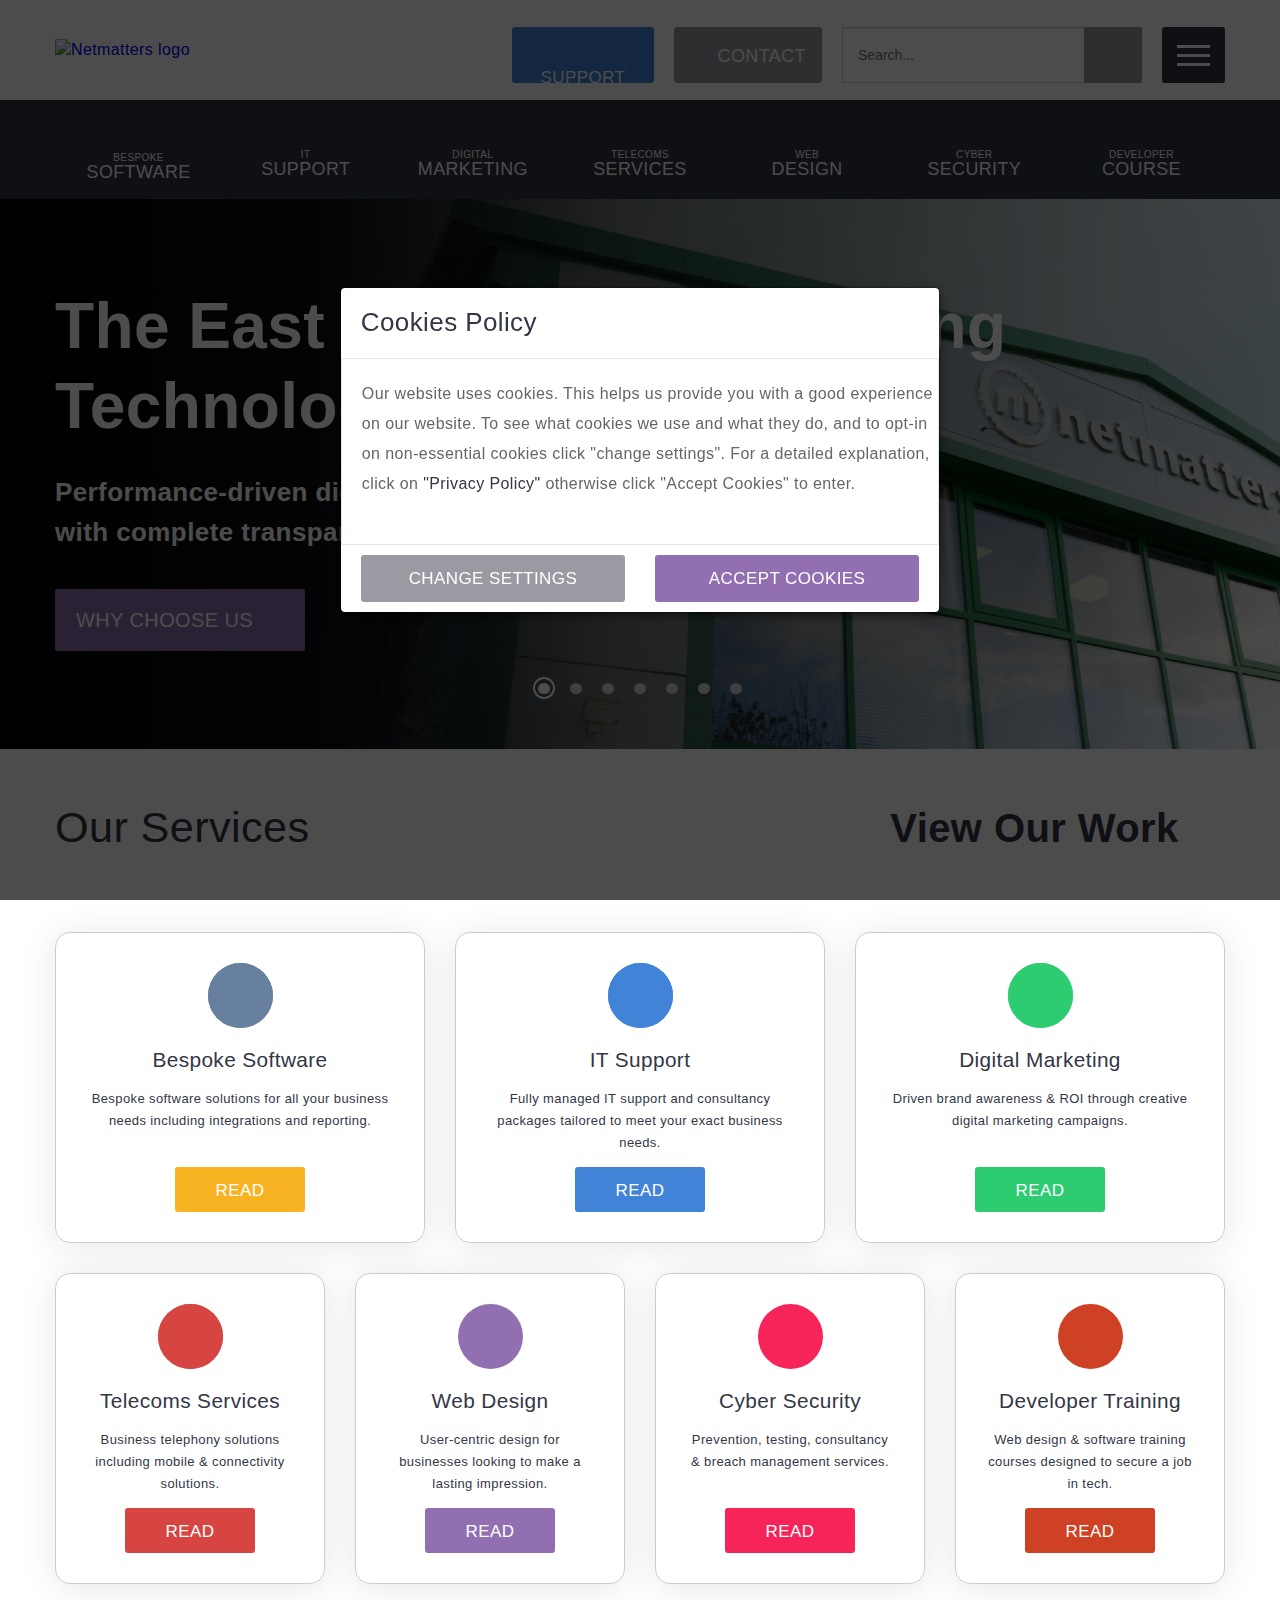
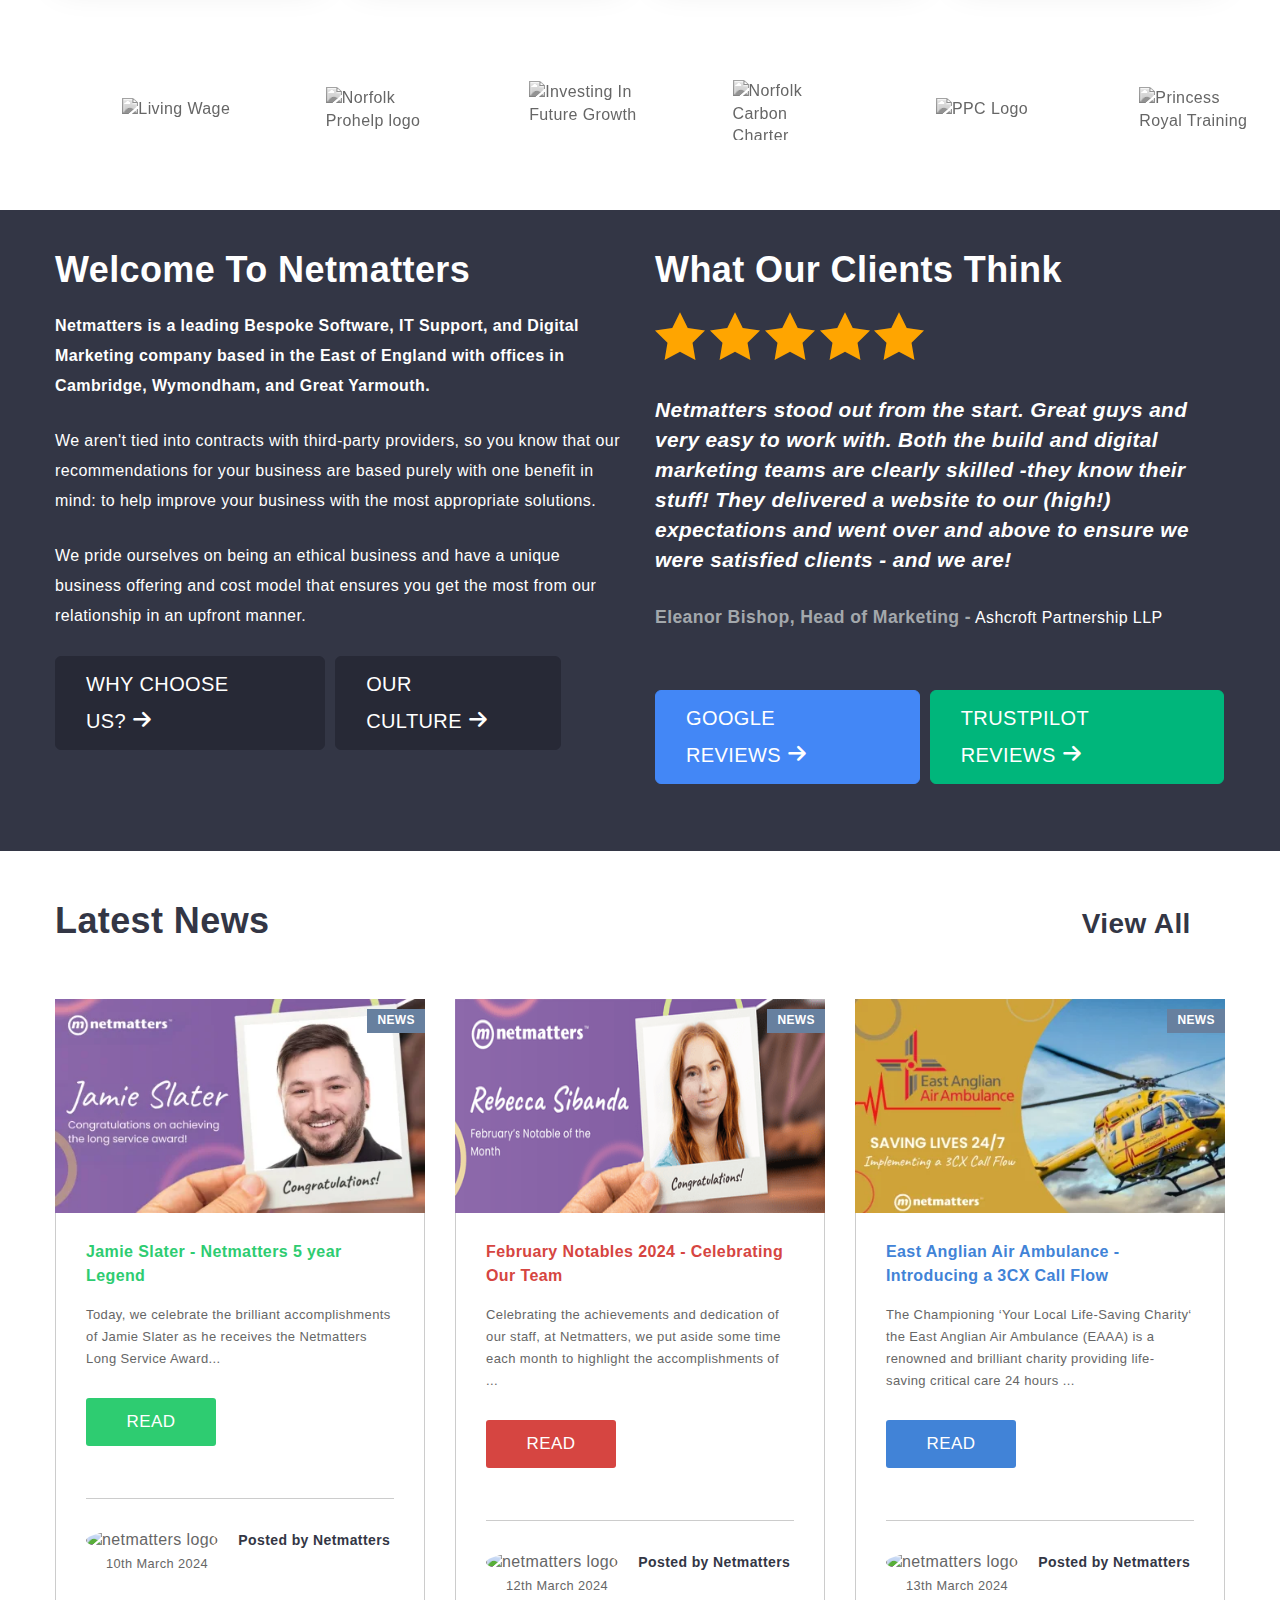
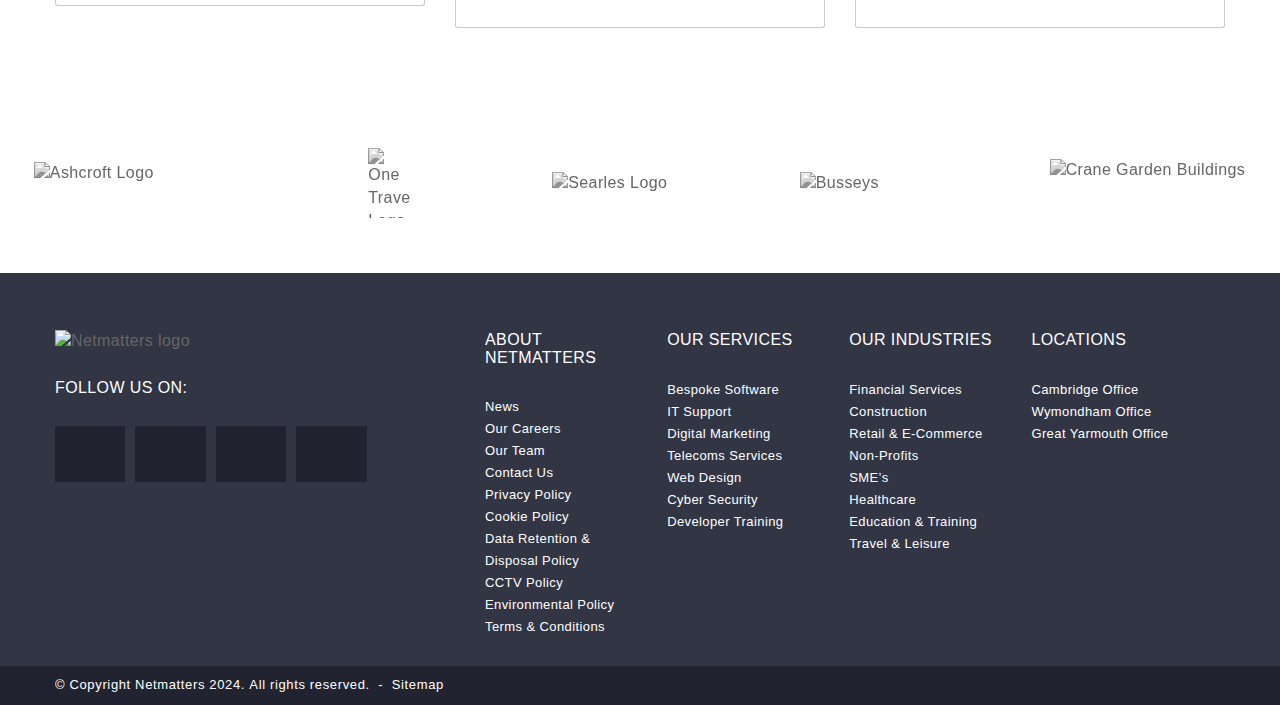
==== commit 2510b876: "Section#Banner - outstanding issue ongoing SOL: - turn div.wrapper (text content container) into a f" ====
--- a/index.html
+++ b/index.html
@@ -39,7 +39,7 @@
         <div id="container">
             <div class="main">
                 <div class="main-outer">
-                    <!-- main parent!? -->
+                    <!-- main inner -->
                     <div class="main-inner">
                         <!-- Header -->
                         <div id="header-wrapper" style="height: inherit !important">
@@ -893,9 +893,10 @@
                                 </div>
                                 <div class="carousel-item crane-garden-buildings">
                                     <div class="tooltip-container crane-garden-buildings">
-                                        <div class="tooltip"></div>
+                                        <div class="tooltip">
                                             <h3>Crane Garden Buildings</h3>
                                             <p>Leading manufacturer and supplier of high-end garden rooms, summerhouses, workshops and sheds in the UK.</p>
+                                        </div>
                                         <div class="tooltip-arrow"></div>
                                     </div>
                                     <div class="client-logo-container crane-garden-buildings">
--- a/css/application.css
+++ b/css/application.css
@@ -2059,18 +2059,19 @@
 }
 
 div.banner-item-container div.bg-image-container {
-  height: 550px !important;
+  height: 550px;
   background-attachment: local;
   background-size: cover;
   background-position: center;
   background-color: rgb(94, 91, 91);
 }
 div.banner-item-container div.bg-image-container div.why-choose-us {
+  display: flex;
+  align-items: center;
   position: relative;
   background-image: linear-gradient(to right, #1b1c24, transparent);
   height: 100%;
   margin: auto;
-  padding: 0;
   text-align: center;
   color: white;
 }
@@ -2080,8 +2081,7 @@
   }
 }
 div.banner-item-container div.bg-image-container div.why-choose-us div.wrapper {
-  height: 360.6px;
-  padding-top: 20%;
+  margin-bottom: 70px;
 }
 div.banner-item-container div.bg-image-container div.why-choose-us div.wrapper h1 {
   font-size: 2.5rem;
@@ -2118,13 +2118,6 @@
   background-color: #7e57a0;
   border-color: #735093;
 }
-div.banner-item-container div.bg-image-container div.why-choose-us div.wrapper#first-banner-item {
-  background-color: green;
-  padding-top: 10%;
-}
-div.banner-item-container div.bg-image-container div.why-choose-us div.wrapper#first-banner-item h1 {
-  color: red !important;
-}
 @media (min-width: 992px) {
   div.banner-item-container div.bg-image-container div.why-choose-us div.wrapper {
     padding-top: 5%;
@@ -2144,18 +2137,19 @@
 }
 
 div.banner-item-container div.bg-image-container {
-  height: 550px !important;
+  height: 550px;
   background-attachment: local;
   background-size: cover;
   background-position: center;
   background-color: rgb(94, 91, 91);
 }
 div.banner-item-container div.bg-image-container div.bespoke-software {
+  display: flex;
+  align-items: center;
   position: relative;
   background-image: linear-gradient(to right, #1b1c24, transparent);
   height: 100%;
   margin: auto;
-  padding: 0;
   text-align: center;
   color: white;
 }
@@ -2165,8 +2159,7 @@
   }
 }
 div.banner-item-container div.bg-image-container div.bespoke-software div.wrapper {
-  height: 360.6px;
-  padding-top: 20%;
+  margin-bottom: 70px;
 }
 div.banner-item-container div.bg-image-container div.bespoke-software div.wrapper h1 {
   font-size: 2.5rem;
@@ -2203,13 +2196,6 @@
   background-color: #e8a008;
   border-color: #d49308;
 }
-div.banner-item-container div.bg-image-container div.bespoke-software div.wrapper#first-banner-item {
-  background-color: green;
-  padding-top: 10%;
-}
-div.banner-item-container div.bg-image-container div.bespoke-software div.wrapper#first-banner-item h1 {
-  color: red !important;
-}
 @media (min-width: 992px) {
   div.banner-item-container div.bg-image-container div.bespoke-software div.wrapper {
     padding-top: 10%;
@@ -2229,18 +2215,19 @@
 }
 
 div.banner-item-container div.bg-image-container {
-  height: 550px !important;
+  height: 550px;
   background-attachment: local;
   background-size: cover;
   background-position: center;
   background-color: rgb(94, 91, 91);
 }
 div.banner-item-container div.bg-image-container div.it-support {
+  display: flex;
+  align-items: center;
   position: relative;
   background-image: linear-gradient(to right, #1b1c24, transparent);
   height: 100%;
   margin: auto;
-  padding: 0;
   text-align: center;
   color: white;
 }
@@ -2250,8 +2237,7 @@
   }
 }
 div.banner-item-container div.bg-image-container div.it-support div.wrapper {
-  height: 360.6px;
-  padding-top: 20%;
+  margin-bottom: 70px;
 }
 div.banner-item-container div.bg-image-container div.it-support div.wrapper h1 {
   font-size: 2.5rem;
@@ -2288,13 +2274,6 @@
   background-color: #2a6ec6;
   border-color: #2665b5;
 }
-div.banner-item-container div.bg-image-container div.it-support div.wrapper#first-banner-item {
-  background-color: green;
-  padding-top: 10%;
-}
-div.banner-item-container div.bg-image-container div.it-support div.wrapper#first-banner-item h1 {
-  color: red !important;
-}
 @media (min-width: 992px) {
   div.banner-item-container div.bg-image-container div.it-support div.wrapper {
     padding-top: 10%;
@@ -2314,18 +2293,19 @@
 }
 
 div.banner-item-container div.bg-image-container {
-  height: 550px !important;
+  height: 550px;
   background-attachment: local;
   background-size: cover;
   background-position: center;
   background-color: rgb(94, 91, 91);
 }
 div.banner-item-container div.bg-image-container div.digital-marketing {
+  display: flex;
+  align-items: center;
   position: relative;
   background-image: linear-gradient(to right, #1b1c24, transparent);
   height: 100%;
   margin: auto;
-  padding: 0;
   text-align: center;
   color: white;
 }
@@ -2335,8 +2315,7 @@
   }
 }
 div.banner-item-container div.bg-image-container div.digital-marketing div.wrapper {
-  height: 360.6px;
-  padding-top: 20%;
+  margin-bottom: 70px;
 }
 div.banner-item-container div.bg-image-container div.digital-marketing div.wrapper h1 {
   font-size: 2.5rem;
@@ -2373,13 +2352,6 @@
   background-color: #26ab5f;
   border-color: #239a55;
 }
-div.banner-item-container div.bg-image-container div.digital-marketing div.wrapper#first-banner-item {
-  background-color: green;
-  padding-top: 10%;
-}
-div.banner-item-container div.bg-image-container div.digital-marketing div.wrapper#first-banner-item h1 {
-  color: red !important;
-}
 @media (min-width: 992px) {
   div.banner-item-container div.bg-image-container div.digital-marketing div.wrapper {
     padding-top: 10%;
@@ -2399,18 +2371,19 @@
 }
 
 div.banner-item-container div.bg-image-container {
-  height: 550px !important;
+  height: 550px;
   background-attachment: local;
   background-size: cover;
   background-position: center;
   background-color: rgb(94, 91, 91);
 }
 div.banner-item-container div.bg-image-container div.telecoms-services {
+  display: flex;
+  align-items: center;
   position: relative;
   background-image: linear-gradient(to right, #1b1c24, transparent);
   height: 100%;
   margin: auto;
-  padding: 0;
   text-align: center;
   color: white;
 }
@@ -2420,8 +2393,7 @@
   }
 }
 div.banner-item-container div.bg-image-container div.telecoms-services div.wrapper {
-  height: 360.6px;
-  padding-top: 20%;
+  margin-bottom: 70px;
 }
 div.banner-item-container div.bg-image-container div.telecoms-services div.wrapper h1 {
   font-size: 2.5rem;
@@ -2458,13 +2430,6 @@
   background-color: #c42e2a;
   border-color: #b32a27;
 }
-div.banner-item-container div.bg-image-container div.telecoms-services div.wrapper#first-banner-item {
-  background-color: green;
-  padding-top: 10%;
-}
-div.banner-item-container div.bg-image-container div.telecoms-services div.wrapper#first-banner-item h1 {
-  color: red !important;
-}
 @media (min-width: 992px) {
   div.banner-item-container div.bg-image-container div.telecoms-services div.wrapper {
     padding-top: 10%;
@@ -2484,18 +2449,19 @@
 }
 
 div.banner-item-container div.bg-image-container {
-  height: 550px !important;
+  height: 550px;
   background-attachment: local;
   background-size: cover;
   background-position: center;
   background-color: rgb(94, 91, 91);
 }
 div.banner-item-container div.bg-image-container div.web-design {
+  display: flex;
+  align-items: center;
   position: relative;
   background-image: linear-gradient(to right, #1b1c24, transparent);
   height: 100%;
   margin: auto;
-  padding: 0;
   text-align: center;
   color: white;
 }
@@ -2505,8 +2471,7 @@
   }
 }
 div.banner-item-container div.bg-image-container div.web-design div.wrapper {
-  height: 360.6px;
-  padding-top: 20%;
+  margin-bottom: 70px;
 }
 div.banner-item-container div.bg-image-container div.web-design div.wrapper h1 {
   font-size: 2.5rem;
@@ -2543,13 +2508,6 @@
   background-color: #7e57a0;
   border-color: #735093;
 }
-div.banner-item-container div.bg-image-container div.web-design div.wrapper#first-banner-item {
-  background-color: green;
-  padding-top: 10%;
-}
-div.banner-item-container div.bg-image-container div.web-design div.wrapper#first-banner-item h1 {
-  color: red !important;
-}
 @media (min-width: 992px) {
   div.banner-item-container div.bg-image-container div.web-design div.wrapper {
     padding-top: 10%;
@@ -2569,18 +2527,19 @@
 }
 
 div.banner-item-container div.bg-image-container {
-  height: 550px !important;
+  height: 550px;
   background-attachment: local;
   background-size: cover;
   background-position: center;
   background-color: rgb(94, 91, 91);
 }
 div.banner-item-container div.bg-image-container div.cyber-security {
+  display: flex;
+  align-items: center;
   position: relative;
   background-image: linear-gradient(to right, #1b1c24, transparent);
   height: 100%;
   margin: auto;
-  padding: 0;
   text-align: center;
   color: white;
 }
@@ -2590,8 +2549,7 @@
   }
 }
 div.banner-item-container div.bg-image-container div.cyber-security div.wrapper {
-  height: 360.6px;
-  padding-top: 20%;
+  margin-bottom: 70px;
 }
 div.banner-item-container div.bg-image-container div.cyber-security div.wrapper h1 {
   font-size: 2.5rem;
@@ -2628,13 +2586,6 @@
   background-color: #e80a42;
   border-color: #d4093c;
 }
-div.banner-item-container div.bg-image-container div.cyber-security div.wrapper#first-banner-item {
-  background-color: green;
-  padding-top: 10%;
-}
-div.banner-item-container div.bg-image-container div.cyber-security div.wrapper#first-banner-item h1 {
-  color: red !important;
-}
 @media (min-width: 992px) {
   div.banner-item-container div.bg-image-container div.cyber-security div.wrapper {
     padding-top: 10%;
@@ -3482,6 +3433,7 @@
   gap: 90px;
 }
 div.accreditations-container div.slick-list div.slick-track img {
+  max-height: 60px;
   margin: 0 auto;
   transform-style: preserve-3d;
   filter: grayscale(100%);
@@ -3489,48 +3441,48 @@
 div.accreditations-container div.slick-list div.slick-track img:hover {
   filter: grayscale(0%);
 }
-div.accreditations-container div.slick-list div.slick-track img.living-wage-logo {
-  width: 88px !important;
+div.accreditations-container div.slick-list div.slick-track img.living-wage-logo.slick-slide {
+  width: 88px;
 }
 div.accreditations-container div.slick-list div.slick-track img.norfolk-prohelp-logo {
-  width: 171px !important;
+  width: 171px;
 }
 div.accreditations-container div.slick-list div.slick-track img.investing-in-future-growth-logo {
-  width: 175px !important;
-  height: 58px !important;
-}
-div.accreditations-container div.slick-list div.slick-track img.norfolk-norfolk-carbon-charter-logo {
-  width: 173px !important;
-  max-height: 80px !important;
+  width: 175px;
+  height: 58px;
+}
+div.accreditations-container div.slick-list div.slick-track img.norfolk-norfolk-carbon-charter-logo.slick-slide {
+  width: 173px;
+  max-height: 80px;
 }
 div.accreditations-container div.slick-list div.slick-track img.ppc-logo {
-  width: 174px !important;
-  max-height: 80px !important;
+  width: 174px;
+  max-height: 80px;
 }
 div.accreditations-container div.slick-list div.slick-track img.princess-royal-training-logo {
-  width: 274px !important;
+  width: 274px;
 }
 div.accreditations-container div.slick-list div.slick-track img.future-50-logo {
-  width: 44px !important;
+  width: 44px;
 }
 div.accreditations-container div.slick-list div.slick-track img.qms-logo {
-  width: 142px !important;
+  width: 142px;
 }
 div.accreditations-container div.slick-list div.slick-track img.iso-27001-logo {
-  width: 142px !important;
+  width: 142px;
 }
 div.accreditations-container div.slick-list div.slick-track img.skills-of-tomorrow-logo {
-  width: 175px !important;
-  height: 58px !important;
+  width: 175px;
+  height: 58px;
 }
 div.accreditations-container div.slick-list div.slick-track img.cyber-essentials-logo {
-  width: 149px !important;
+  width: 149px;
 }
 div.accreditations-container div.slick-list div.slick-track img.google-partners-logo {
-  width: 169px !important;
+  width: 169px;
 }
 div.accreditations-container div.slick-list div.slick-track img.ashcroft-logo {
-  width: 169px !important;
+  width: 169px;
 }
 
 div#about-netmatters {
@@ -4031,7 +3983,7 @@
   align-items: center;
 }
 div.our-clients-carousel div.owl-stage-outer div.owl-stage div.owl-item div.carousel-item.ashcroft div.client-logo-container img {
-  height: 70px;
+  max-height: 70px;
   transform-style: preserve-3d;
   filter: grayscale(100%);
 }
@@ -4170,7 +4122,7 @@
   align-items: center;
 }
 div.our-clients-carousel div.owl-stage-outer div.owl-stage div.owl-item div.carousel-item.one-traveller div.client-logo-container img {
-  height: 70px;
+  max-height: 70px;
   transform-style: preserve-3d;
   filter: grayscale(100%);
 }
@@ -4309,7 +4261,7 @@
   align-items: center;
 }
 div.our-clients-carousel div.owl-stage-outer div.owl-stage div.owl-item div.carousel-item.searles div.client-logo-container img {
-  height: 70px;
+  max-height: 70px;
   transform-style: preserve-3d;
   filter: grayscale(100%);
 }
@@ -4428,10 +4380,6 @@
   border: 1px solid transparent;
   user-select: none;
 }
-div.our-clients-carousel div.owl-stage-outer div.owl-stage div.owl-item div.carousel-item.busseys div.tooltip-container div.tooltip a:hover {
-  background-color: none;
-  border-color: none;
-}
 div.our-clients-carousel div.owl-stage-outer div.owl-stage div.owl-item div.carousel-item.busseys div.tooltip-container div.tooltip-arrow {
   position: relative;
   width: 0;
@@ -4446,7 +4394,7 @@
   align-items: center;
 }
 div.our-clients-carousel div.owl-stage-outer div.owl-stage div.owl-item div.carousel-item.busseys div.client-logo-container img {
-  height: 70px;
+  max-height: 70px;
   transform-style: preserve-3d;
   filter: grayscale(100%);
 }
@@ -4565,10 +4513,6 @@
   border: 1px solid transparent;
   user-select: none;
 }
-div.our-clients-carousel div.owl-stage-outer div.owl-stage div.owl-item div.carousel-item.crane-garden-buildings div.tooltip-container div.tooltip a:hover {
-  background-color: none;
-  border-color: none;
-}
 div.our-clients-carousel div.owl-stage-outer div.owl-stage div.owl-item div.carousel-item.crane-garden-buildings div.tooltip-container div.tooltip-arrow {
   position: relative;
   width: 0;
@@ -4583,7 +4527,7 @@
   align-items: center;
 }
 div.our-clients-carousel div.owl-stage-outer div.owl-stage div.owl-item div.carousel-item.crane-garden-buildings div.client-logo-container img {
-  height: 70px;
+  max-height: 70px;
   transform-style: preserve-3d;
   filter: grayscale(100%);
 }
@@ -4722,7 +4666,7 @@
   align-items: center;
 }
 div.our-clients-carousel div.owl-stage-outer div.owl-stage div.owl-item div.carousel-item.black-swan div.client-logo-container img {
-  height: 70px;
+  max-height: 70px;
   transform-style: preserve-3d;
   filter: grayscale(100%);
 }
@@ -4841,10 +4785,6 @@
   border: 1px solid transparent;
   user-select: none;
 }
-div.our-clients-carousel div.owl-stage-outer div.owl-stage div.owl-item div.carousel-item.xupes div.tooltip-container div.tooltip a:hover {
-  background-color: none;
-  border-color: none;
-}
 div.our-clients-carousel div.owl-stage-outer div.owl-stage div.owl-item div.carousel-item.xupes div.tooltip-container div.tooltip-arrow {
   position: relative;
   width: 0;
@@ -4859,7 +4799,7 @@
   align-items: center;
 }
 div.our-clients-carousel div.owl-stage-outer div.owl-stage div.owl-item div.carousel-item.xupes div.client-logo-container img {
-  height: 70px;
+  max-height: 70px;
   transform-style: preserve-3d;
   filter: grayscale(100%);
 }
@@ -4978,10 +4918,6 @@
   border: 1px solid transparent;
   user-select: none;
 }
-div.our-clients-carousel div.owl-stage-outer div.owl-stage div.owl-item div.carousel-item.beat div.tooltip-container div.tooltip a:hover {
-  background-color: none;
-  border-color: none;
-}
 div.our-clients-carousel div.owl-stage-outer div.owl-stage div.owl-item div.carousel-item.beat div.tooltip-container div.tooltip-arrow {
   position: relative;
   width: 0;
@@ -4996,7 +4932,7 @@
   align-items: center;
 }
 div.our-clients-carousel div.owl-stage-outer div.owl-stage div.owl-item div.carousel-item.beat div.client-logo-container img {
-  height: 70px;
+  max-height: 70px;
   transform-style: preserve-3d;
   filter: grayscale(100%);
 }
@@ -5115,10 +5051,6 @@
   border: 1px solid transparent;
   user-select: none;
 }
-div.our-clients-carousel div.owl-stage-outer div.owl-stage div.owl-item div.carousel-item.survey-solutions div.tooltip-container div.tooltip a:hover {
-  background-color: none;
-  border-color: none;
-}
 div.our-clients-carousel div.owl-stage-outer div.owl-stage div.owl-item div.carousel-item.survey-solutions div.tooltip-container div.tooltip-arrow {
   position: relative;
   width: 0;
@@ -5133,7 +5065,7 @@
   align-items: center;
 }
 div.our-clients-carousel div.owl-stage-outer div.owl-stage div.owl-item div.carousel-item.survey-solutions div.client-logo-container img {
-  height: 70px;
+  max-height: 70px;
   transform-style: preserve-3d;
   filter: grayscale(100%);
 }
@@ -5272,7 +5204,7 @@
   align-items: center;
 }
 div.our-clients-carousel div.owl-stage-outer div.owl-stage div.owl-item div.carousel-item.girl-guiding div.client-logo-container img {
-  height: 70px;
+  max-height: 70px;
   transform-style: preserve-3d;
   filter: grayscale(100%);
 }
@@ -5411,7 +5343,7 @@
   align-items: center;
 }
 div.our-clients-carousel div.owl-stage-outer div.owl-stage div.owl-item div.carousel-item.sweetzy div.client-logo-container img {
-  height: 70px;
+  max-height: 70px;
   transform-style: preserve-3d;
   filter: grayscale(100%);
 }
@@ -5530,10 +5462,6 @@
   border: 1px solid transparent;
   user-select: none;
 }
-div.our-clients-carousel div.owl-stage-outer div.owl-stage div.owl-item div.carousel-item.howes-percival div.tooltip-container div.tooltip a:hover {
-  background-color: none;
-  border-color: none;
-}
 div.our-clients-carousel div.owl-stage-outer div.owl-stage div.owl-item div.carousel-item.howes-percival div.tooltip-container div.tooltip-arrow {
   position: relative;
   width: 0;
@@ -5548,7 +5476,7 @@
   align-items: center;
 }
 div.our-clients-carousel div.owl-stage-outer div.owl-stage div.owl-item div.carousel-item.howes-percival div.client-logo-container img {
-  height: 70px;
+  max-height: 70px;
   transform-style: preserve-3d;
   filter: grayscale(100%);
 }
@@ -5687,7 +5615,7 @@
   align-items: center;
 }
 div.our-clients-carousel div.owl-stage-outer div.owl-stage div.owl-item div.carousel-item.gdst div.client-logo-container img {
-  height: 70px;
+  max-height: 70px;
   transform-style: preserve-3d;
   filter: grayscale(100%);
 }
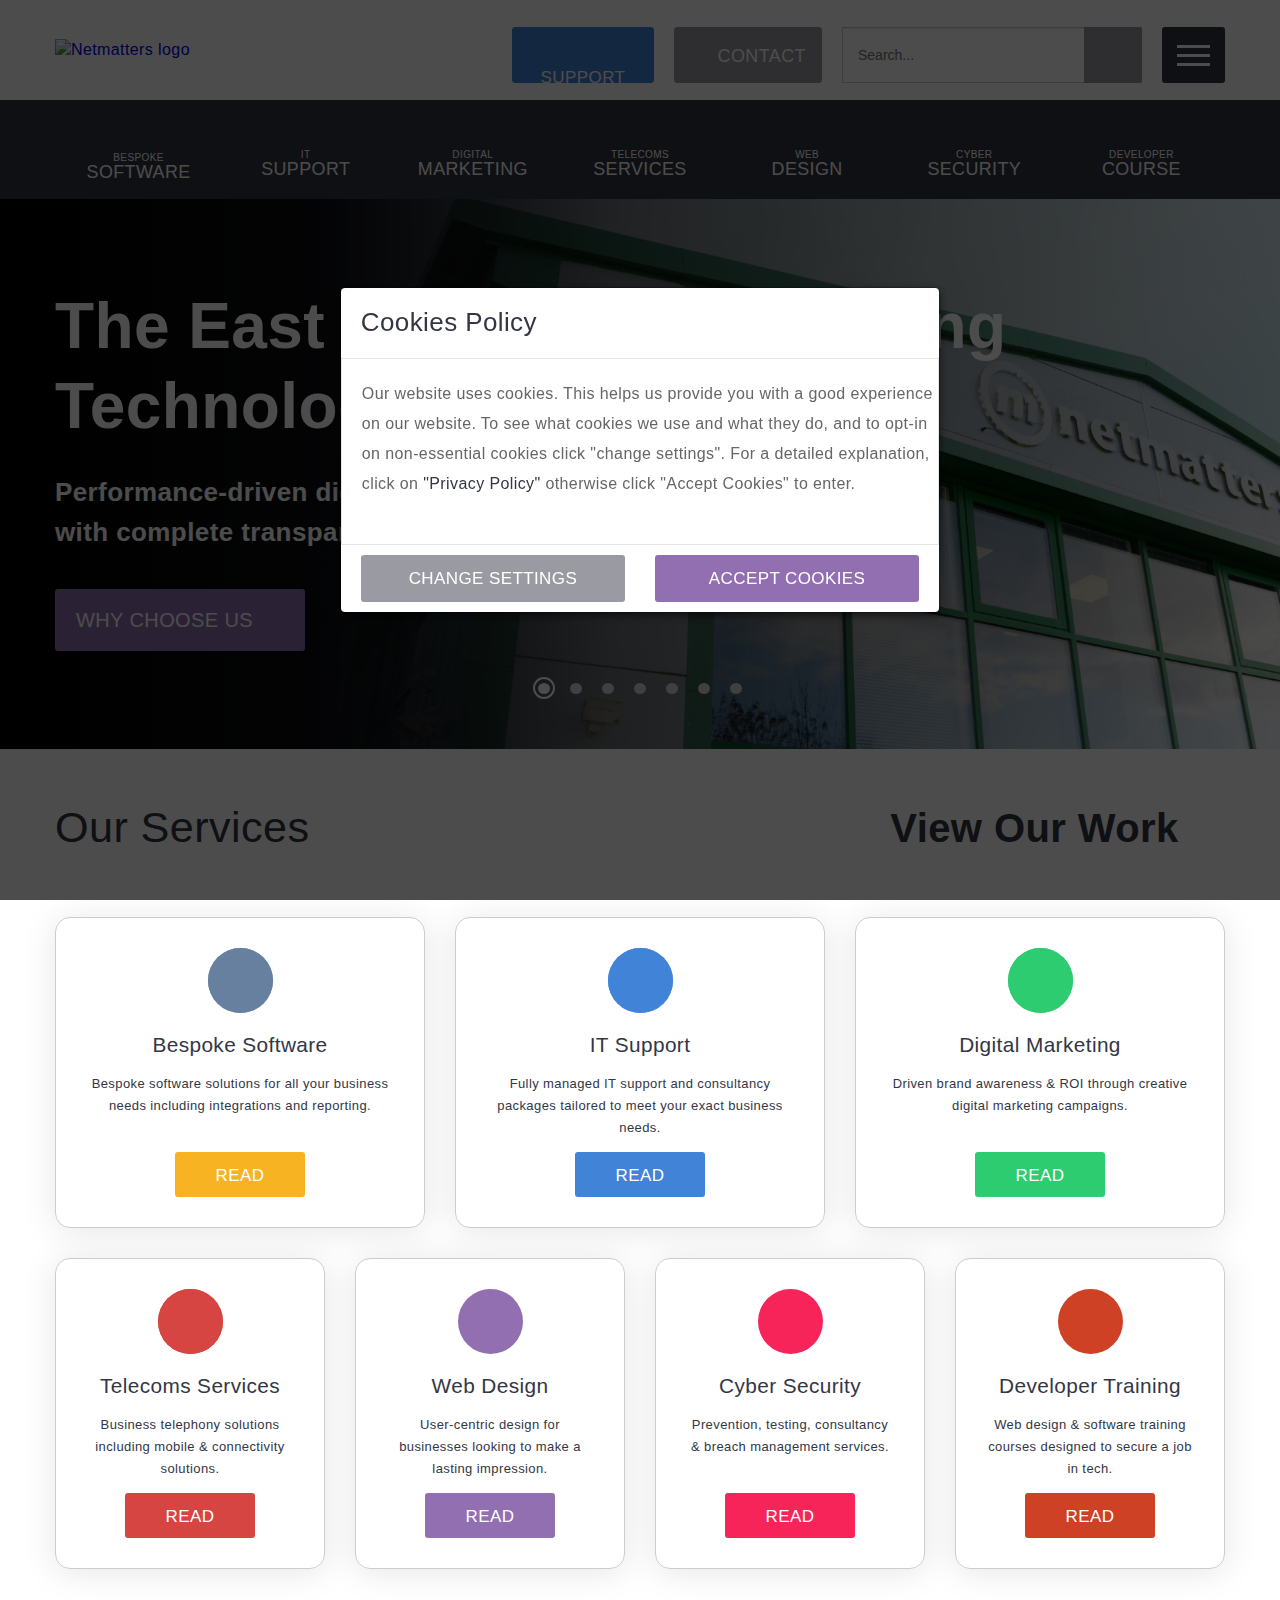
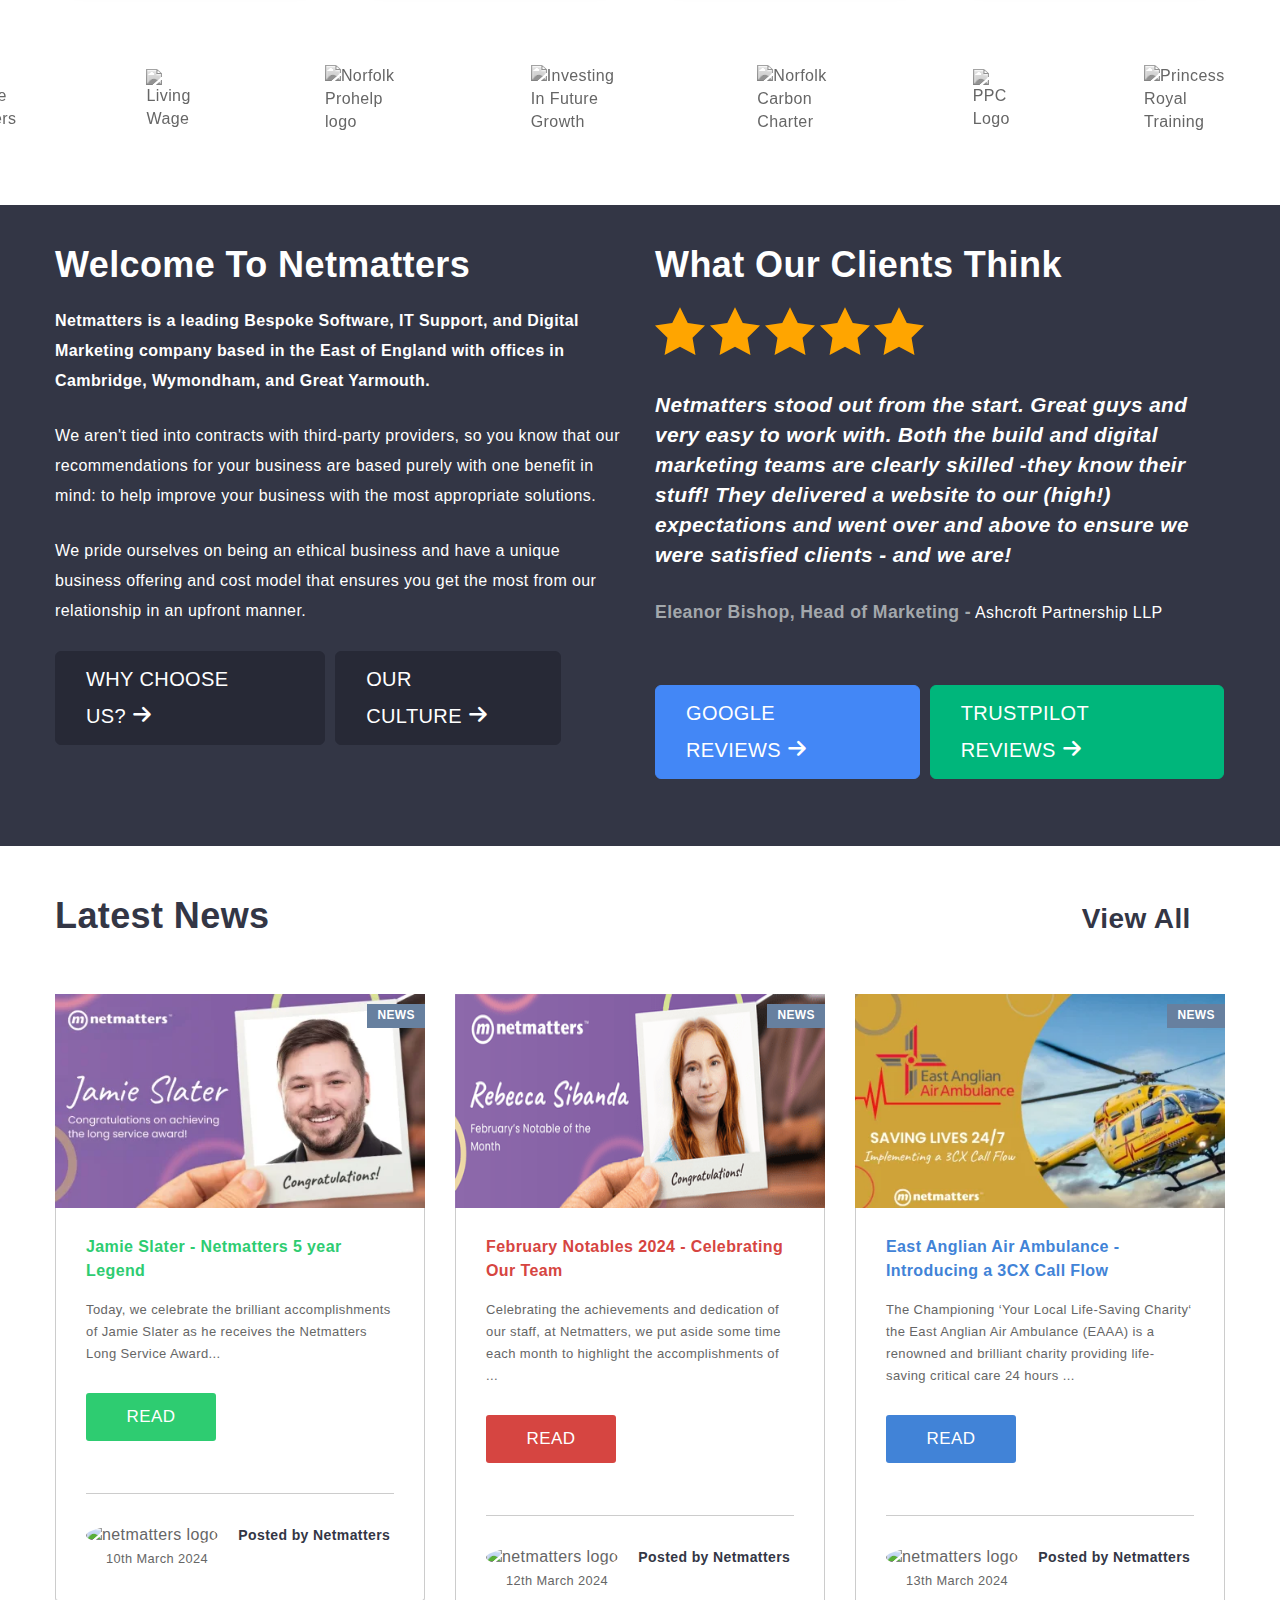
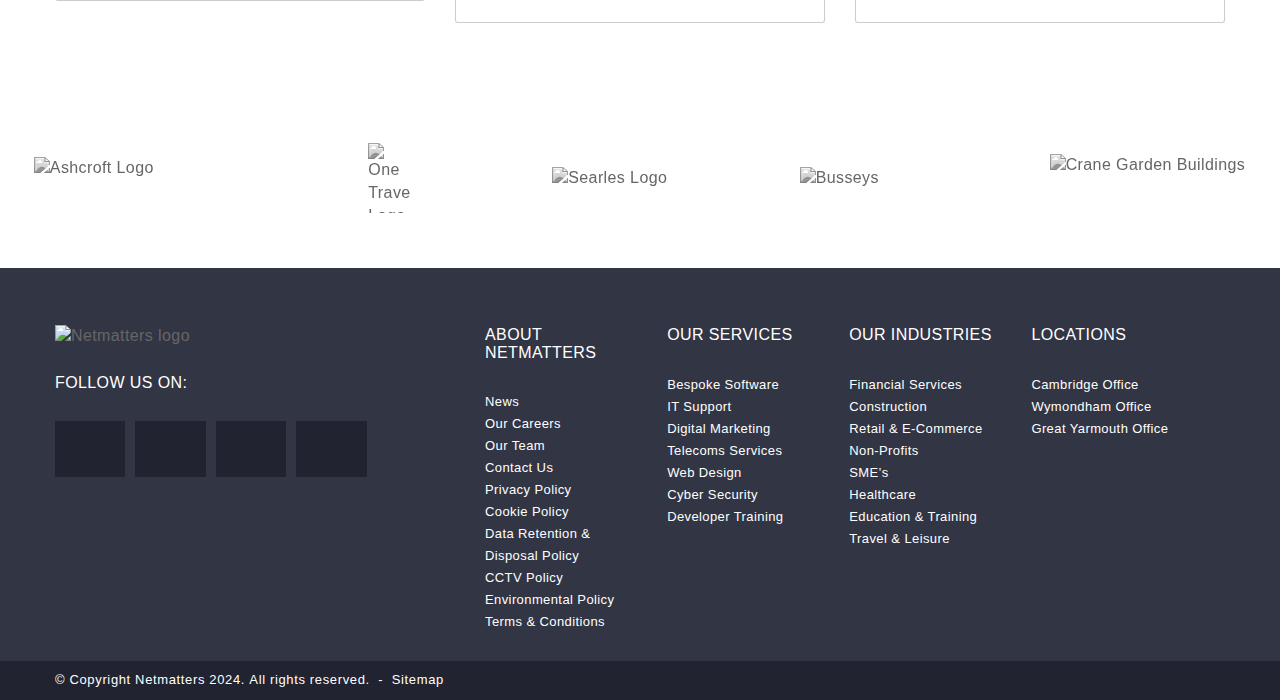
==== commit cc117504: "Actioning peer-review/ feedback" ====
--- a/index.html
+++ b/index.html
@@ -77,9 +77,9 @@
                                                                 </a>
                                                             </div>
                                                             <div class="search-form-wrapper--tablet">
-                                                                <form method="GET" action="https://www.netmatters.co.uk/search" accept-charset="UTF-8">
+                                                                <form accept-charset="UTF-8">
                                                                     <input id="search-input--tablet" class="search-bar" type="text" name="#" placeholder="Search...">
-                                                                    <button id="search-input--table-btn" type="submit">
+                                                                    <button id="search-input--table-btn">
                                                                         <span class="glyphicon glyphicon-search" aria-hidden="true"></span>
                                                                     </button>
                                                                 </form>
@@ -102,9 +102,9 @@
                                             </div>
                                             <!-- search form wrapper -->
                                             <div class="search-form-wrapper--mobile">
-                                                <form class="search-form" method="GET" action="https://www.netmatters.co.uk/search" accept-charset="UTF-8">
+                                                <form class="search-form" method="GET" accept-charset="UTF-8">
                                                     <input id="search-input--mobile" type="text" name="keyword" placeholder="Search...">
-                                                    <button id="search-submit" type="submit">
+                                                    <button id="search-submit">
                                                         <span class="glyphicon-search" aria-hidden="true"></span>
                                                     </button>
                                                 </form>
--- a/css/application.css
+++ b/css/application.css
@@ -330,6 +330,7 @@
 
 div#side-menu {
   scroll-behavior: smooth;
+  transition: right 0.5s, width 0.5s;
 }
 div#side-menu div.side-menu-misc-list {
   display: flex;
@@ -1110,7 +1111,7 @@
     border-radius: 3px;
   }
 }
-@media (min-width: 1220px) {
+@media (min-width: 1260px) {
   header div.inner div.container div.row div.logo-container {
     width: 41.6666666667%;
   }
@@ -1258,7 +1259,7 @@
 div#nav nav div.container div.wrapper div.nav-links-container-bs div.triangle:not(#nav-item-triangle-bs) {
   top: 1px;
 }
-@media (min-width: 1220px) {
+@media (min-width: 1260px) {
   div#nav nav div.container div.wrapper div.nav-links-container-bs div.triangle {
     border-width: 35px 83.5px 0;
   }
@@ -1381,7 +1382,7 @@
 div#nav nav div.container div.wrapper div.nav-links-container-it div.triangle:not(#nav-item-triangle-bs) {
   top: 1px;
 }
-@media (min-width: 1220px) {
+@media (min-width: 1260px) {
   div#nav nav div.container div.wrapper div.nav-links-container-it div.triangle {
     border-width: 35px 83.5px 0;
   }
@@ -1504,7 +1505,7 @@
 div#nav nav div.container div.wrapper div.nav-links-container-dm div.triangle:not(#nav-item-triangle-bs) {
   top: 1px;
 }
-@media (min-width: 1220px) {
+@media (min-width: 1260px) {
   div#nav nav div.container div.wrapper div.nav-links-container-dm div.triangle {
     border-width: 35px 83.5px 0;
   }
@@ -1627,7 +1628,7 @@
 div#nav nav div.container div.wrapper div.nav-links-container-ts div.triangle:not(#nav-item-triangle-bs) {
   top: 1px;
 }
-@media (min-width: 1220px) {
+@media (min-width: 1260px) {
   div#nav nav div.container div.wrapper div.nav-links-container-ts div.triangle {
     border-width: 35px 83.5px 0;
   }
@@ -1750,7 +1751,7 @@
 div#nav nav div.container div.wrapper div.nav-links-container-wd div.triangle:not(#nav-item-triangle-bs) {
   top: 1px;
 }
-@media (min-width: 1220px) {
+@media (min-width: 1260px) {
   div#nav nav div.container div.wrapper div.nav-links-container-wd div.triangle {
     border-width: 35px 83.5px 0;
   }
@@ -1873,7 +1874,7 @@
 div#nav nav div.container div.wrapper div.nav-links-container-cs div.triangle:not(#nav-item-triangle-bs) {
   top: 1px;
 }
-@media (min-width: 1220px) {
+@media (min-width: 1260px) {
   div#nav nav div.container div.wrapper div.nav-links-container-cs div.triangle {
     border-width: 35px 83.5px 0;
   }
@@ -1996,7 +1997,7 @@
 div#nav nav div.container div.wrapper div.nav-links-container-dc div.triangle:not(#nav-item-triangle-bs) {
   top: 1px;
 }
-@media (min-width: 1220px) {
+@media (min-width: 1260px) {
   div#nav nav div.container div.wrapper div.nav-links-container-dc div.triangle {
     border-width: 35px 83.5px 0;
   }
@@ -2608,7 +2609,7 @@
   color: #333645;
 }
 div#middle div.container div.our-services-headline h2 {
-  padding: 25px 0 15px 0;
+  padding: 25px 0 0 0;
 }
 div#middle div.container div.our-services-headline h2 strong {
   font-size: 2.7rem;
@@ -3411,7 +3412,7 @@
     margin-top: auto;
   }
 }
-@media (min-width: 1220px) {
+@media (min-width: 1260px) {
   div#middle div.container div#our-services-container div#bottom-services ul {
     grid-template-columns: repeat(4, calc((100% - 90px) / 4));
   }
@@ -3433,56 +3434,17 @@
   gap: 90px;
 }
 div.accreditations-container div.slick-list div.slick-track img {
-  max-height: 60px;
   margin: 0 auto;
   transform-style: preserve-3d;
+  position: relative;
+  padding: 0 20px;
+  max-height: 70px;
+  height: auto;
+  width: auto !important;
   filter: grayscale(100%);
 }
 div.accreditations-container div.slick-list div.slick-track img:hover {
   filter: grayscale(0%);
-}
-div.accreditations-container div.slick-list div.slick-track img.living-wage-logo.slick-slide {
-  width: 88px;
-}
-div.accreditations-container div.slick-list div.slick-track img.norfolk-prohelp-logo {
-  width: 171px;
-}
-div.accreditations-container div.slick-list div.slick-track img.investing-in-future-growth-logo {
-  width: 175px;
-  height: 58px;
-}
-div.accreditations-container div.slick-list div.slick-track img.norfolk-norfolk-carbon-charter-logo.slick-slide {
-  width: 173px;
-  max-height: 80px;
-}
-div.accreditations-container div.slick-list div.slick-track img.ppc-logo {
-  width: 174px;
-  max-height: 80px;
-}
-div.accreditations-container div.slick-list div.slick-track img.princess-royal-training-logo {
-  width: 274px;
-}
-div.accreditations-container div.slick-list div.slick-track img.future-50-logo {
-  width: 44px;
-}
-div.accreditations-container div.slick-list div.slick-track img.qms-logo {
-  width: 142px;
-}
-div.accreditations-container div.slick-list div.slick-track img.iso-27001-logo {
-  width: 142px;
-}
-div.accreditations-container div.slick-list div.slick-track img.skills-of-tomorrow-logo {
-  width: 175px;
-  height: 58px;
-}
-div.accreditations-container div.slick-list div.slick-track img.cyber-essentials-logo {
-  width: 149px;
-}
-div.accreditations-container div.slick-list div.slick-track img.google-partners-logo {
-  width: 169px;
-}
-div.accreditations-container div.slick-list div.slick-track img.ashcroft-logo {
-  width: 169px;
 }
 
 div#about-netmatters {
@@ -3715,7 +3677,7 @@
     width: calc(50% - 15px);
   }
 }
-@media (min-width: 1220px) {
+@media (min-width: 1260px) {
   div.container div#latest-news-main-container div#latest-news-container {
     gap: 30px;
     justify-content: space-between;
@@ -3740,7 +3702,7 @@
   font-weight: 600;
   padding: 3.5px 10px;
   text-transform: uppercase;
-  z-index: 50;
+  z-index: 0;
 }
 div.container div#latest-news-main-container div#latest-news-container div.latest-news-item a.latest-news-item-category:hover {
   text-decoration: underline;
@@ -3761,12 +3723,12 @@
     min-height: 262px;
   }
 }
-@media (min-width: 1220px) {
+@media (min-width: 1260px) {
   div.container div#latest-news-main-container div#latest-news-container div.latest-news-item img.latest-news-photo[src="assets/images/news/rebecca-resized2.png"] {
     min-height: 214px;
   }
 }
-@media (min-width: 768px) and (max-width: 1220px) {
+@media (min-width: 768px) and (max-width: 1260px) {
   div.container div#latest-news-main-container div#latest-news-container div.latest-news-item.md-screen-hidden {
     display: none;
   }
@@ -5679,7 +5641,7 @@
   flex-direction: column;
   gap: 30px;
 }
-@media (min-width: 1220px) {
+@media (min-width: 1260px) {
   div.footer-top div.container {
     flex-direction: row;
   }
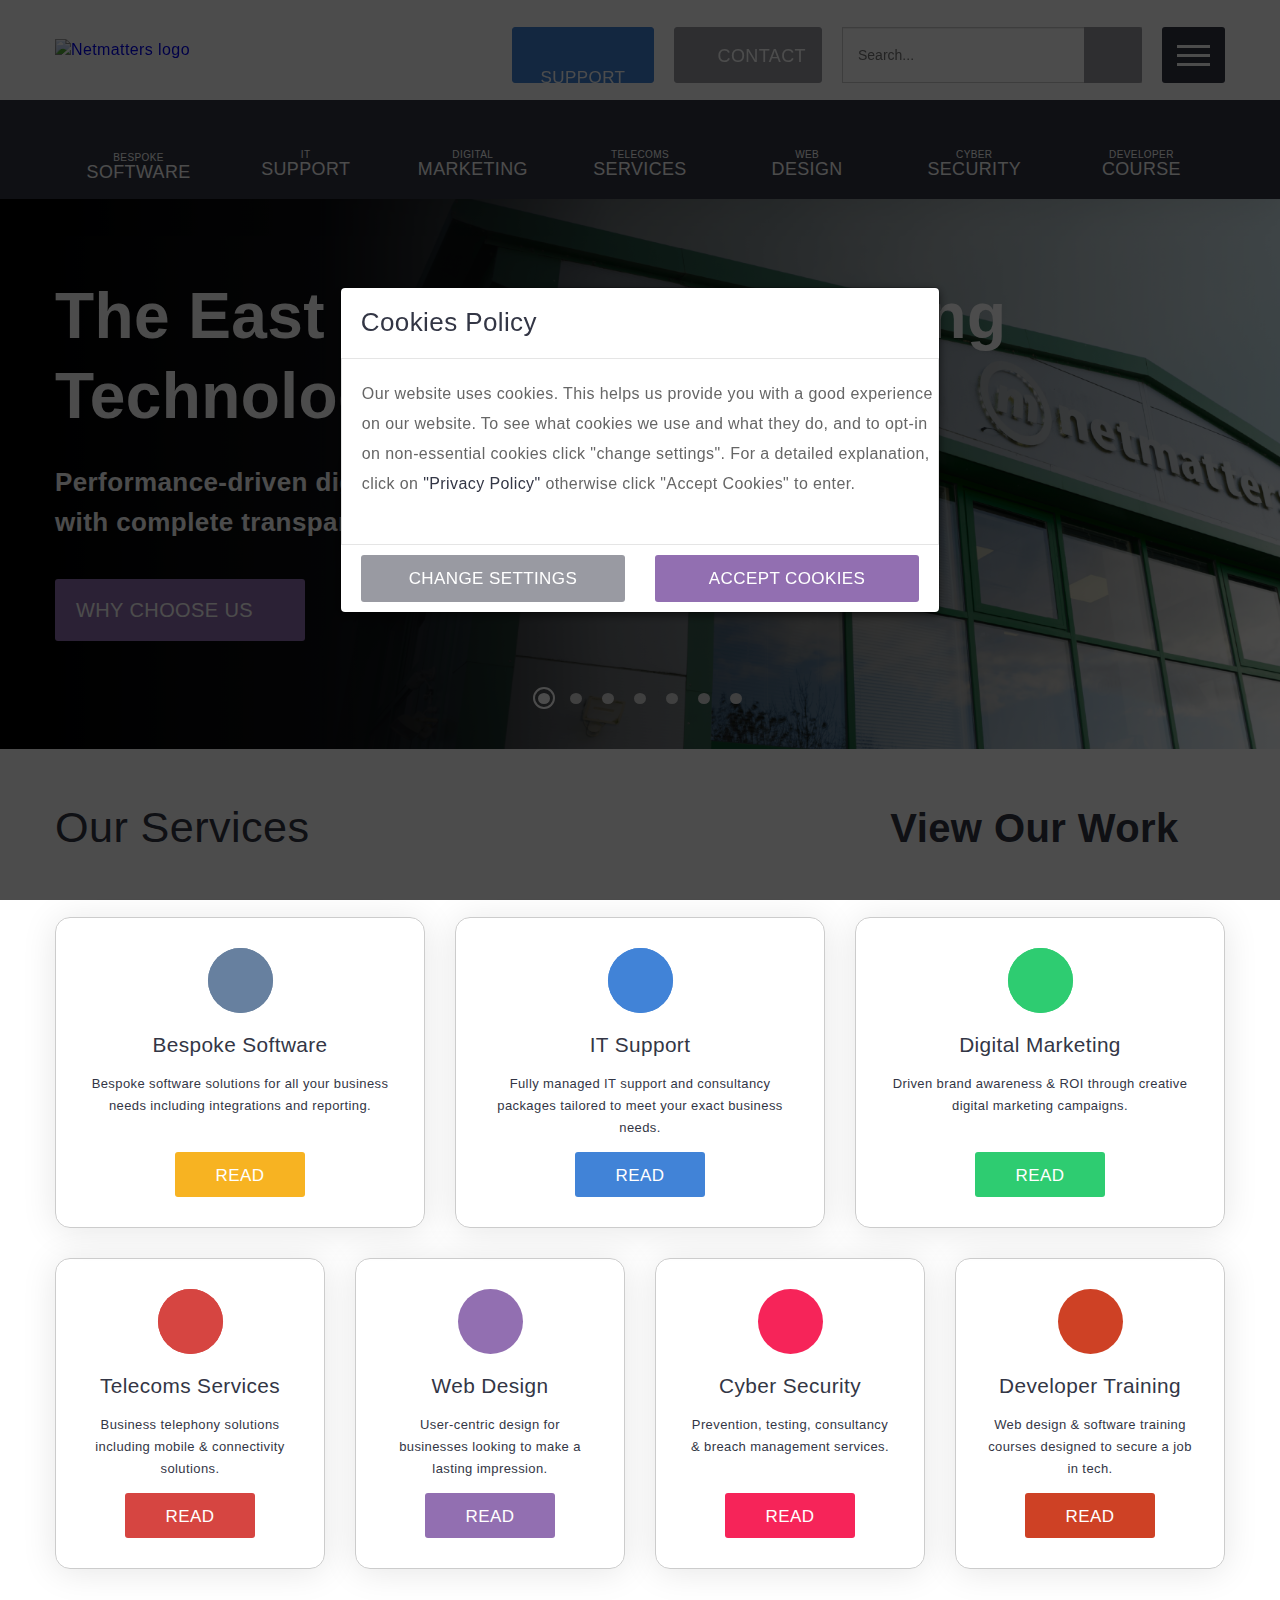
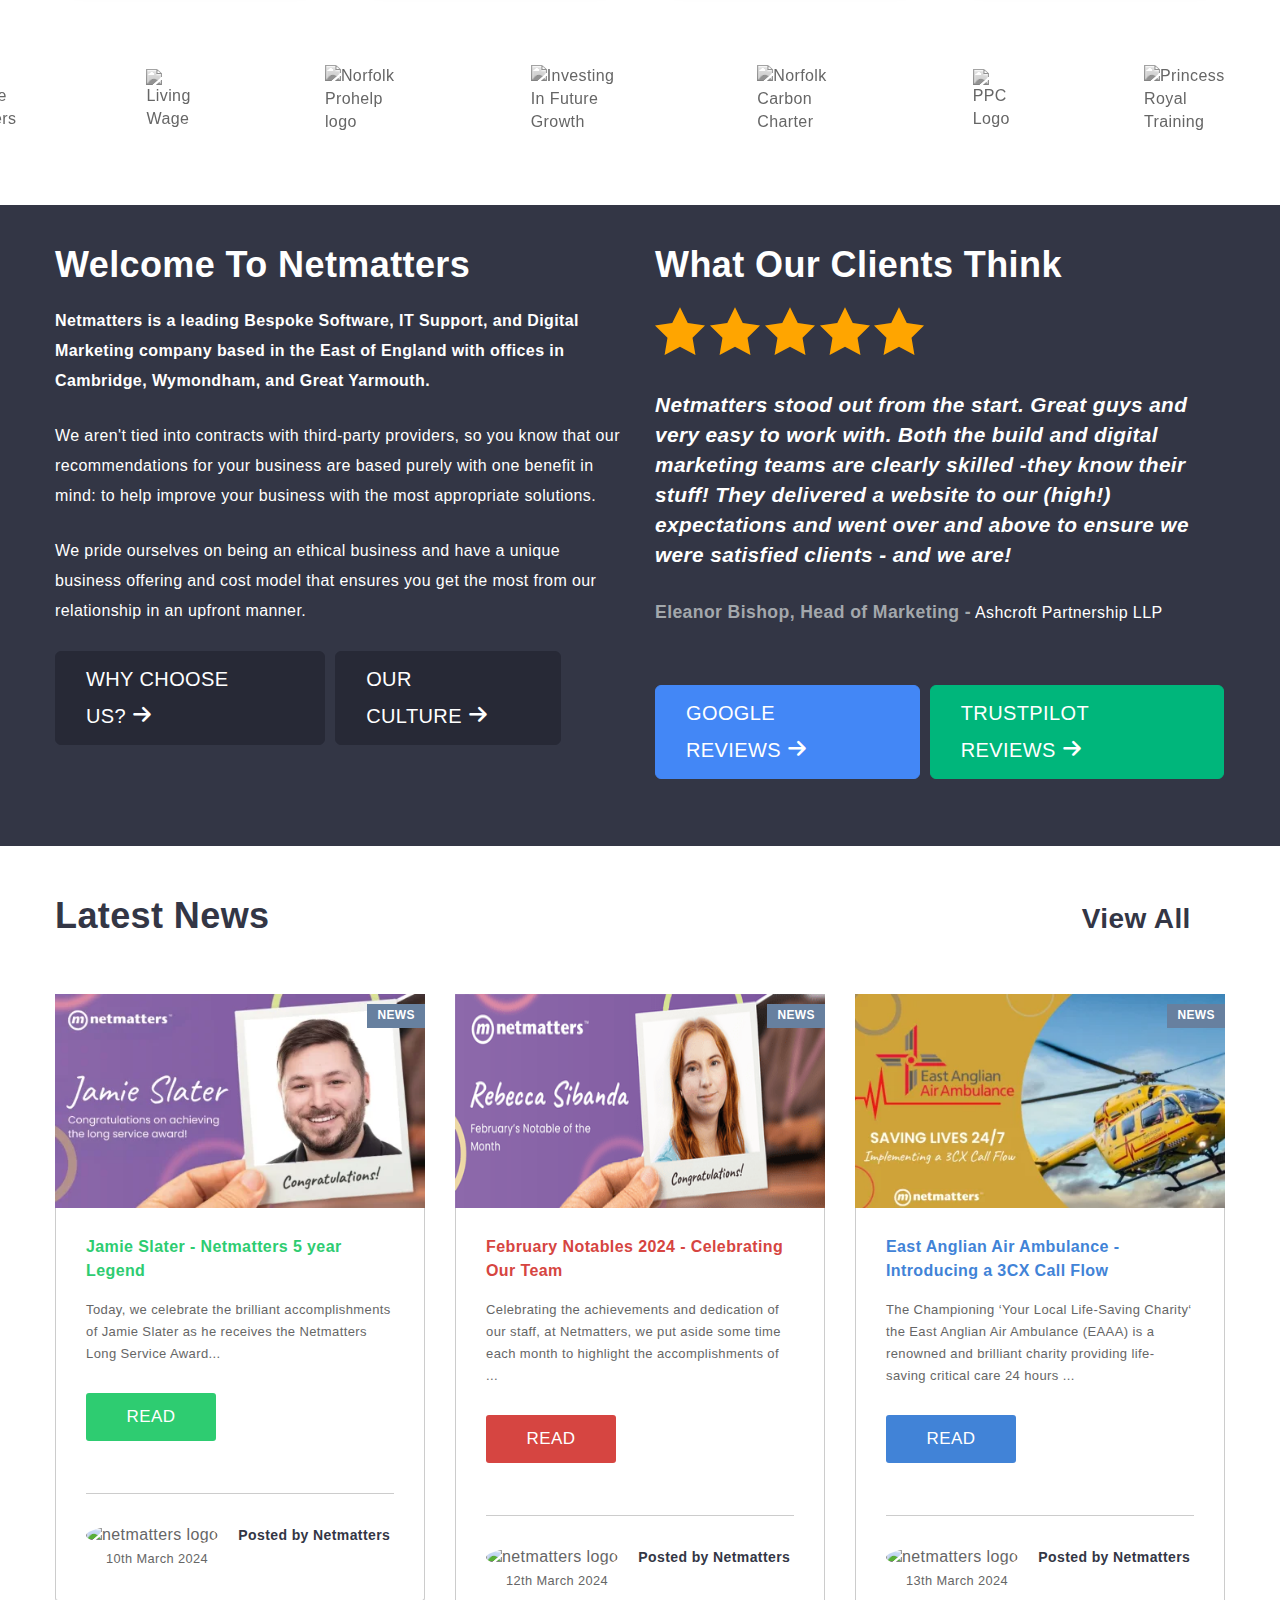
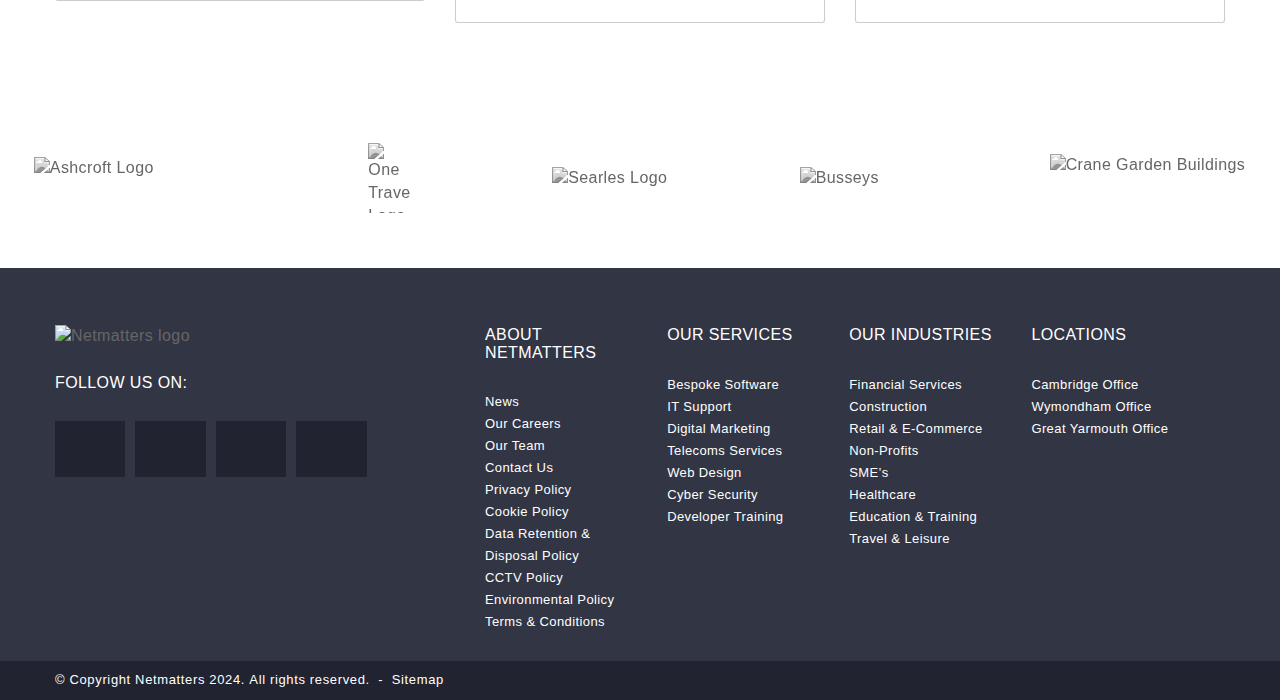
==== commit 065b7216: "Section#Header -create own #Stickyheader to have more control over effect (i.e animation speed) -giv" ====
--- a/index.html
+++ b/index.html
@@ -35,362 +35,365 @@
         </div>
     </div>
     <!-- MAIN CONTENT -->
-    <div id="main-outer-container">
+    <div id="main-outer-container" class="slide-origin">
         <div id="container">
             <div class="main">
                 <div class="main-outer">
                     <!-- main inner -->
                     <div class="main-inner">
                         <!-- Header -->
-                        <div id="header-wrapper" style="height: inherit !important">
-                            <!-- HEADER : contains HEADER & main nav-->
-                            <div id="header">
-                                <header>
-                                    <div class="inner">
-                                        <!-- header CONTAINER: contains logo, actions and (mobile) search form-->
-                                        <div class="container">
-                                            <!-- row -->
-                                            <div class="row">
-                                                <div class="logo-container">
-                                                    <a href="#">
-                                                        <picture>
-                                                            <img src="assets/images/dark-logo.jpeg" alt="Netmatters logo">
-                                                        </picture>
-                                                    </a>
-                                                </div>
-                                                <div class="flex-wrapper">
-                                                    <div class="phone-in-icon-container">
-                                                        <a class="phone-in-link" href="tel:01603704020">
-                                                            <span class="icon-phone_in_talk"></span>
+                        <div id="header-wrapper-sticky-wrapper">
+                            <div id="header-wrapper" style="height: inherit !important">
+                                <!-- HEADER : contains HEADER & main nav-->
+                                <div id="header">
+                                    <header>
+                                        <div class="inner">
+                                            <!-- header CONTAINER: contains logo, actions and (mobile) search form-->
+                                            <div class="container">
+                                                <!-- row -->
+                                                <div class="row">
+                                                    <div class="logo-container">
+                                                        <a href="#">
+                                                            <picture>
+                                                                <img src="assets/images/dark-logo.jpeg" alt="Netmatters logo">
+                                                            </picture>
                                                         </a>
                                                     </div>
-                                                    <div class="actions-container">
-                                                        <div class="actions">
-                                                            <div class="show-md support">
-                                                                <a class="btn-support" href="#">
-                                                                    <span class="icon-mouse"></span>Support
-                                                                </a>
+                                                    <div class="flex-wrapper">
+                                                        <div class="phone-in-icon-container">
+                                                            <a class="phone-in-link" href="tel:01603704020">
+                                                                <span class="icon-phone_in_talk"></span>
+                                                            </a>
+                                                        </div>
+                                                        <div class="actions-container">
+                                                            <div class="actions">
+                                                                <div class="show-md support">
+                                                                    <a class="btn-support" href="#">
+                                                                        <span class="icon-mouse"></span>Support
+                                                                    </a>
+                                                                </div>
+                                                                <div class="show-md contact">
+                                                                    <a class="btn-contact" href="#">
+                                                                        <span class="icon-paperplane"></span>Contact
+                                                                    </a>
+                                                                </div>
+                                                                <div class="search-form-wrapper--tablet">
+                                                                    <form accept-charset="UTF-8">
+                                                                        <input id="search-input--tablet" class="search-bar" type="text" name="#" placeholder="Search...">
+                                                                        <button id="search-input--table-btn">
+                                                                            <span class="glyphicon glyphicon-search" aria-hidden="true"></span>
+                                                                        </button>
+                                                                    </form>
+                                                                </div>
+                                                                <!-- hamburger menu -->
+                                                                <button type="button" data-toggle="sidebar">
+                                                                    <span class="hamburger-box left">
+                                                                        <span class="hamburger-inner"></span>
+                                                                    </span>
+                                                                    <span class="hamburger-box middle">
+                                                                        <span class="hamburger-inner"></span>
+                                                                    </span>
+                                                                    <span class="hamburger-box right">
+                                                                        <span class="hamburger-inner"></span>
+                                                                    </span>
+                                                                </button>
                                                             </div>
-                                                            <div class="show-md contact">
-                                                                <a class="btn-contact" href="#">
-                                                                    <span class="icon-paperplane"></span>Contact
-                                                                </a>
-                                                            </div>
-                                                            <div class="search-form-wrapper--tablet">
-                                                                <form accept-charset="UTF-8">
-                                                                    <input id="search-input--tablet" class="search-bar" type="text" name="#" placeholder="Search...">
-                                                                    <button id="search-input--table-btn">
-                                                                        <span class="glyphicon glyphicon-search" aria-hidden="true"></span>
-                                                                    </button>
-                                                                </form>
-                                                            </div>
-                                                            <!-- hamburger menu -->
-                                                            <button type="button" data-toggle="sidebar">
-                                                                <span class="hamburger-box left">
-                                                                    <span class="hamburger-inner"></span>
-                                                                </span>
-                                                                <span class="hamburger-box middle">
-                                                                    <span class="hamburger-inner"></span>
-                                                                </span>
-                                                                <span class="hamburger-box right">
-                                                                    <span class="hamburger-inner"></span>
-                                                                </span>
-                                                            </button>
+                                                        </div>
+                                                    </div>
+                                                </div>
+                                                <!-- search form wrapper -->
+                                                <div class="search-form-wrapper--mobile">
+                                                    <form class="search-form" accept-charset="UTF-8">
+                                                        <input id="search-input--mobile" type="text" name="keyword" placeholder="Search...">
+                                                        <button id="search-submit">
+                                                            <span class="glyphicon-search" aria-hidden="true"></span>
+                                                        </button>
+                                                    </form>
+                                                </div>
+                                            </div>
+                                        </div>
+                                    </header>
+                                    <!-- main-navigation -->
+                                </div>
+                                <!-- NAV -->
+                                <div id="nav">
+                                    <nav>
+                                        <div class="container">
+                                            <div class="wrapper">
+                                            <!-- LINKS -->
+                                                <!-- bs -->
+                                                <div class="nav-links-container-bs bs">
+                                                    <a href="#" class="nav-item-bs bs">
+                                                        <div id="nav-item-bs_icon-container">
+                                                            <span class="icon-apps bs first"></span>
+                                                            <small>bespoke</small><span>software</span>
+                                                        </div>
+                                                    </a>
+                                                    <div class="triangle bs" id="nav-item-triangle-bs"></div>
+                                                    <div id="nav-item-dropdown-option-wrapper-bs" class="dropdown-option-wrapper bs">
+                                                        <div class="drop-down-option-content-wrapper option-content-wrapper-bs">
+                                                            <h3>Our Bespoke Software Services</h3>
+                                                            <ul class="main-navigation-dropdown-option">
+                                                                <li>
+                                                                    <a href="#"><span class="icon-cogs"></span>Bespoke CRM</a>
+                                                                </li>
+                                                                <li>
+                                                                    <a href="#"><span class="glyphicon glyphicon-briefcase"></span>Business Automation</a>
+                                                                </li>
+                                                                <li>
+                                                                    <a href="#"><span class="glyphicon glyphicon-random"></span>Software Integrations</a>
+                                                                </li>
+                                                                <li>
+                                                                    <a href="#"><span class="glyphicon glyphicon-phone"></span>Mobile App Development</a>
+                                                                </li>
+                                                                <li>
+                                                                    <a href="#"><span class="glyphicon glyphicon-folder-open"></span>Bespoke Databases</a>
+                                                                </li>
+                                                                <li>
+                                                                    <a href="#"><span class="glyphicon glyphicon-transfer"></span>Sharepoint Development</a>
+                                                                </li>
+                                                                <li>
+                                                                    <a href="#"><span class="glyphicon glyphicon-download-alt"></span>Operational Systems</a>
+                                                                </li>
+                                                                <li>
+                                                                    <a href="#"><span class="icon-users"></span>Business Central Implementation</a>
+                                                                </li>
+                                                                <li>
+                                                                    <a href="#"><span class="icon-laptop"></span>Internet of Things (IoT) Software</a>
+                                                                </li>
+                                                                <li>
+                                                                    <a href="#"><span class="glyphicon glyphicon-cloud"></span>Intranet Development</a>
+                                                                </li>
+                                                                <li>
+                                                                    <a href="#"><span class="icon-cloud-download"></span>Customer Portal Development</a>
+                                                                </li>
+                                                                <li>
+                                                                    <a href="#"><span class="glyphicon glyphicon-globe"></span>Reporting Hub</a>
+                                                                </li>
+                                                            </ul>
+                                                        </div>
+                                                    </div>
+                                                </div>
+                                                <!-- it -->
+                                                <div class="nav-links-container-it">
+                                                    <a href="#" class="nav-item-it it">
+                                                        <div id="nav-item-it_icon-container">
+                                                            <span class="icon-display it"></span>
+                                                            <small>it</small><span>support</span>
+                                                        </div>
+                                                    </a>
+                                                    <div class="triangle it" id="nav-item-triangle-it"></div>
+                                                    <div id="nav-item-dropdown-option-wrapper-it" class="dropdown-option-wrapper it">
+                                                        <div class="drop-down-option-content-wrapper option-content-wrapper it"> 
+                                                        <h3>Our IT Support Services</h3>
+                                                        <ul class="main-navigation-dropdown-option">
+                                                            <li>
+                                                                <a href="#"><span class="glyphicon glyphicon-headphones"></span>Managed IT Support</a>
+                                                            </li>
+                                                            <li>
+                                                                <a href="#"><span class="glyphicon glyphicon-briefcase"></span>Business IT Support</a>
+                                                            </li>
+                                                            <li>
+                                                                <a href="#"><span class="icon-laptop"></span>Office 365 for Business</a>
+                                                            </li>
+                                                            <li>
+                                                                <a href="#"><span class="course-features-icon icon-school"></span>IT Consultancy</a>
+                                                            </li>
+                                                            <li>
+                                                                <a href="#"><span class="glyphicon glyphicon-cloud"></span>Cloud Service Provider</a>
+                                                            </li>
+                                                            <li>
+                                                                <a href="#"><span class="glyphicon glyphicon-hdd"></span>Data Backup & Disaster Recovery</a>
+                                                            </li>
+                                                        </ul>
+                                                        </div>
+                                                    </div>
+                                                </div>
+                                                <!-- dm -->
+                                                <div class="nav-links-container-dm">
+                                                    <a href="#" class="nav-item-dm dm">
+                                                        <div id="nav-item-dm_icon-container">
+                                                            <span class="icon-bar-graph dm"></span>
+                                                            <small>digital</small><span>marketing</span>
+                                                        </div>
+                                                    </a>
+                                                    <div class="triangle dm" id="nav-item-triangle-dm"></div>
+                                                    <div id="nav-item-dropdown-option-wrapper-dm" class="dropdown-option-wrapper dm">
+                                                        <div class="drop-down-option-content-wrapper option-content-wrapper dm">
+                                                            <h3>Our Digital Marketing Services</h3>
+                                                            <ul class="main-navigation-dropdown-option">
+                                                                <li>
+                                                                    <a href="#"><span class="glyphicon glyphicon-search"></span>Search Engine Optimisation (SEO)</a>
+                                                                </li>
+                                                                <li>
+                                                                    <a href="#"><span class="icon-dollar"></span>Pay Per Click Advertising (PPC)</a>
+                                                                </li>
+                                                                <li>
+                                                                    <a href="#"><span class="icon-trending-up"></span>Conversion Rate Optimisation (CRO)</a>
+                                                                </li>
+                                                                <li>
+                                                                    <a href="#"><span class="glyphicon glyphicon-envelope"></span>Email Marketing</a>
+                                                                </li>
+                                                                <li>
+                                                                    <a href="#"><span class="icon-users"></span>Social Media Marketing</a>
+                                                                </li>
+                                                                <li>
+                                                                    <a href="#"><span class="icon-pencil"></span>Content Marketing</a>
+                                                                </li>
+                                                            </ul>
+                                                        </div>
+                                                    </div>
+                                                </div>
+                                                <!-- ts -->
+                                                <div class="nav-links-container-ts">
+                                                    <a href="#" class="nav-item-ts ts">
+                                                        <div id="nav-item-ts_icon-container">
+                                                            <span class="icon-phone_in_talk ts"></span>
+                                                            <small>telecoms</small><span>services</span>
+                                                        </div>
+                                                    </a>
+                                                    <div class="triangle ts" id="nav-item-triangle-ts"></div>
+                                                    <div id="nav-item-dropdown-option-wrapper-ts" class="dropdown-option-wrapper ts">
+                                                        <div class="drop-down-option-content-wrapper option-content-wrapper ts">
+                                                            <h3>Our Telecoms Services</h3>
+                                                            <ul class="main-navigation-dropdown-option">
+                                                                <li>
+                                                                    <a href="#"><span class="icon-ticket"></span>Business Mobile</a>
+                                                                </li>
+                                                                <li>
+                                                                    <a href="#"><span class="icon-phone"></span>Hosted VoIP Provider</a>
+                                                                </li>
+                                                                <li>
+                                                                    <a href="#"><span class="icon-phone-square"></span>Business VoIP Systems</a>
+                                                                </li>
+                                                                <li>
+                                                                    <a href="#"><span class="icon-tachometer"></span>Business Broadband</a>
+                                                                </li>
+                                                                <li>
+                                                                    <a href="#"><span class="icon-handshake-o"></span>Leased Lines Provider</a>
+                                                                </li>
+                                                                <li>
+                                                                    <a href="#"><span class="icon-phone_in_talk"></span>3CX Systems</a>
+                                                                </li>
+                                                            </ul>
+                                                        </div>
+                                                    </div>
+                                                </div>
+                                                <!-- wd -->
+                                                <div class="nav-links-container-wd">
+                                                    <a href="#" class="nav-item-wd wd">
+                                                        <div id="nav-item-wd_icon-container">
+                                                            <span class="icon-code wd"></span>
+                                                            <small>web</small><span>design</span>
+                                                        </div>
+                                                    </a>
+                                                    <div class="triangle wd" id="nav-item-triangle-wd"></div>
+                                                    <div id="nav-item-dropdown-option-wrapper-wd" class="dropdown-option-wrapper wd">
+                                                        <div class="drop-down-option-content-wrapper option-content-wrapper wd">
+                                                            <h3>Our Web Design Services</h3>
+                                                            <ul class="main-navigation-dropdown-option">
+                                                                <li>
+                                                                    <a href="#"><span class="icon-pencil"></span>Bespoke Website Design</a>
+                                                                </li>
+                                                                <li>
+                                                                    <a href="#"><span class="glyphicon glyphicon-shopping-cart"></span>eCommerce Website Design</a>
+                                                                </li>
+                                                                <li>
+                                                                    <a href="#"><span class="icon-desktop"></span>Pay Monthly Websites</a>
+                                                                </li>
+                                                                <li>
+                                                                    <a href="#"><span class="icon-bullhorn"></span>Branding & Design</a>
+                                                                </li>
+                                                                <li>
+                                                                    <a href="#"><span class="glyphicon glyphicon-phone"></span>Mobile App Development</a>
+                                                                </li>
+                                                                
+                                                                <li>
+                                                                    <a href="#"><span class="glyphicon glyphicon-cloud"></span>Web Hosting</a>
+                                                                </li>
+                                                            </ul>
+                                                        </div>
+                                                    </div>
+                                                </div>
+                                                <!-- cs -->
+                                                <div class="nav-links-container-cs">
+                                                    <a href="#" class="nav-item-cs cs">
+                                                        <div id="nav-item-cs_icon-container">
+                                                            <span class="icon-security cs"></span>
+                                                            <small>cyber</small><span>security</span>
+                                                        </div>
+                                                    </a>
+                                                    <div class="triangle cs" id="nav-item-triangle-cs"></div>
+                                                    <div id="nav-item-dropdown-option-wrapper-cs" class="dropdown-option-wrapper cs">
+                                                        <div class="drop-down-option-content-wrapper option-content-wrapper cs">
+                                                            <h3>Our Cyber Security Services</h3>
+                                                            <ul class="main-navigation-dropdown-option">
+                                                                <li>
+                                                                    <a href="#"><span class="icon-clipboard"></span>Cyber Security Assessment</a>
+                                                                </li>
+                                                                <li>
+                                                                    <a href="#"><span class="icon-clock-o"></span>Cyber Security Management</a>
+                                                                </li>
+                                                                <li>
+                                                                    <a href="#"><span class="icon-flask"></span>Cyber Penetration Testing</a>
+                                                                </li>
+                                                                <li>
+                                                                    <a href="#"><span class="icon-school"></span>Cyber Essentials Certification</a>
+                                                                </li>
+                                                                <li>
+                                                                    <a href="#"><span class="icon-security"></span>PCI Compliance</a>
+                                                                </li>
+                                                                <li>
+                                                                    <a href="#"><span class="glyphicon glyphicon-lock"></span>Hacking Prevention</a>
+                                                                </li>
+                                                            </ul>
+                                                        </div>
+                                                    </div>
+                                                </div>
+                                                <!-- dc -->
+                                                <div class="nav-links-container-dc">
+                                                    <a href="#" class="nav-item-dc dc">
+                                                        <div id="nav-item-dc_icon-container">
+                                                            <span class="course-features-icon icon-school dc"></span>
+                                                            <small>developer</small><span>course</span>
+                                                        </div>
+                                                    </a>
+                                                    <div class="triangle dc" id="nav-item-triangle-dc"></div>
+                                                    <div id="nav-item-dropdown-option-wrapper-dc" class="dropdown-option-wrapper dc">
+                                                        <div class="drop-down-option-content-wrapper option-content-wrapper dc">
+                                                            <h3>Our Developer Course Services</h3>
+                                                            <ul class="main-navigation-dropdown-option">
+                                                                <li>
+                                                                    <a href="#"><span class="icon-laptop"></span>Train For A Career In Tech</a>
+                                                                </li>
+                                                                <li>
+                                                                    <a href="#"><span class="icon-code"></span>Skills Bootcamp</a>
+                                                                </li>
+                                                                <li>
+                                                                    <a href="#"><span class="icon-handshake-o"></span>Scion Collaborators</a>
+                                                                </li>
+                                                                <li>
+                                                                    <a href="#"><span class="glyphicon glyphicon-question-sign"></span>Scion Scheme Frequently Asked Questions</a>
+                                                                </li> 
+                                                            </ul>
                                                         </div>
                                                     </div>
                                                 </div>
                                             </div>
-                                            <!-- search form wrapper -->
-                                            <div class="search-form-wrapper--mobile">
-                                                <form class="search-form" method="GET" accept-charset="UTF-8">
-                                                    <input id="search-input--mobile" type="text" name="keyword" placeholder="Search...">
-                                                    <button id="search-submit">
-                                                        <span class="glyphicon-search" aria-hidden="true"></span>
-                                                    </button>
-                                                </form>
-                                            </div>
-                                        </div>
-                                    </div>
-                                </header>
-                                <!-- main-navigation -->
-                            </div>
-                            <!-- NAV -->
-                            <div id="nav">
-                                <nav>
-                                    <div class="container">
-                                        <div class="wrapper">
-                                        <!-- LINKS -->
-                                            <!-- bs -->
-                                            <div class="nav-links-container-bs bs">
-                                                <a href="#" class="nav-item-bs bs">
-                                                    <div id="nav-item-bs_icon-container">
-                                                        <span class="icon-apps bs first"></span>
-                                                        <small>bespoke</small><span>software</span>
-                                                    </div>
-                                                </a>
-                                                <div class="triangle bs" id="nav-item-triangle-bs"></div>
-                                                <div id="nav-item-dropdown-option-wrapper-bs" class="dropdown-option-wrapper bs">
-                                                    <div class="drop-down-option-content-wrapper option-content-wrapper-bs">
-                                                        <h3>Our Bespoke Software Services</h3>
-                                                        <ul class="main-navigation-dropdown-option">
-                                                            <li>
-                                                                <a href="#"><span class="icon-cogs"></span>Bespoke CRM</a>
-                                                            </li>
-                                                            <li>
-                                                                <a href="#"><span class="glyphicon glyphicon-briefcase"></span>Business Automation</a>
-                                                            </li>
-                                                            <li>
-                                                                <a href="#"><span class="glyphicon glyphicon-random"></span>Software Integrations</a>
-                                                            </li>
-                                                            <li>
-                                                                <a href="#"><span class="glyphicon glyphicon-phone"></span>Mobile App Development</a>
-                                                            </li>
-                                                            <li>
-                                                                <a href="#"><span class="glyphicon glyphicon-folder-open"></span>Bespoke Databases</a>
-                                                            </li>
-                                                            <li>
-                                                                <a href="#"><span class="glyphicon glyphicon-transfer"></span>Sharepoint Development</a>
-                                                            </li>
-                                                            <li>
-                                                                <a href="#"><span class="glyphicon glyphicon-download-alt"></span>Operational Systems</a>
-                                                            </li>
-                                                            <li>
-                                                                <a href="#"><span class="icon-users"></span>Business Central Implementation</a>
-                                                            </li>
-                                                            <li>
-                                                                <a href="#"><span class="icon-laptop"></span>Internet of Things (IoT) Software</a>
-                                                            </li>
-                                                            <li>
-                                                                <a href="#"><span class="glyphicon glyphicon-cloud"></span>Intranet Development</a>
-                                                            </li>
-                                                            <li>
-                                                                <a href="#"><span class="icon-cloud-download"></span>Customer Portal Development</a>
-                                                            </li>
-                                                            <li>
-                                                                <a href="#"><span class="glyphicon glyphicon-globe"></span>Reporting Hub</a>
-                                                            </li>
-                                                        </ul>
-                                                    </div>
-                                                </div>
-                                            </div>
-                                            <!-- it -->
-                                            <div class="nav-links-container-it">
-                                                <a href="#" class="nav-item-it it">
-                                                    <div id="nav-item-it_icon-container">
-                                                        <span class="icon-display it"></span>
-                                                        <small>it</small><span>support</span>
-                                                    </div>
-                                                </a>
-                                                <div class="triangle it" id="nav-item-triangle-it"></div>
-                                                <div id="nav-item-dropdown-option-wrapper-it" class="dropdown-option-wrapper it">
-                                                    <div class="drop-down-option-content-wrapper option-content-wrapper it"> 
-                                                    <h3>Our IT Support Services</h3>
-                                                    <ul class="main-navigation-dropdown-option">
-                                                        <li>
-                                                            <a href="#"><span class="glyphicon glyphicon-headphones"></span>Managed IT Support</a>
-                                                        </li>
-                                                        <li>
-                                                            <a href="#"><span class="glyphicon glyphicon-briefcase"></span>Business IT Support</a>
-                                                        </li>
-                                                        <li>
-                                                            <a href="#"><span class="icon-laptop"></span>Office 365 for Business</a>
-                                                        </li>
-                                                        <li>
-                                                            <a href="#"><span class="course-features-icon icon-school"></span>IT Consultancy</a>
-                                                        </li>
-                                                        <li>
-                                                            <a href="#"><span class="glyphicon glyphicon-cloud"></span>Cloud Service Provider</a>
-                                                        </li>
-                                                        <li>
-                                                            <a href="#"><span class="glyphicon glyphicon-hdd"></span>Data Backup & Disaster Recovery</a>
-                                                        </li>
-                                                    </ul>
-                                                    </div>
-                                                </div>
-                                            </div>
-                                            <!-- dm -->
-                                            <div class="nav-links-container-dm">
-                                                <a href="#" class="nav-item-dm dm">
-                                                    <div id="nav-item-dm_icon-container">
-                                                        <span class="icon-bar-graph dm"></span>
-                                                        <small>digital</small><span>marketing</span>
-                                                    </div>
-                                                </a>
-                                                <div class="triangle dm" id="nav-item-triangle-dm"></div>
-                                                <div id="nav-item-dropdown-option-wrapper-dm" class="dropdown-option-wrapper dm">
-                                                    <div class="drop-down-option-content-wrapper option-content-wrapper dm">
-                                                        <h3>Our Digital Marketing Services</h3>
-                                                        <ul class="main-navigation-dropdown-option">
-                                                            <li>
-                                                                <a href="#"><span class="glyphicon glyphicon-search"></span>Search Engine Optimisation (SEO)</a>
-                                                            </li>
-                                                            <li>
-                                                                <a href="#"><span class="icon-dollar"></span>Pay Per Click Advertising (PPC)</a>
-                                                            </li>
-                                                            <li>
-                                                                <a href="#"><span class="icon-trending-up"></span>Conversion Rate Optimisation (CRO)</a>
-                                                            </li>
-                                                            <li>
-                                                                <a href="#"><span class="glyphicon glyphicon-envelope"></span>Email Marketing</a>
-                                                            </li>
-                                                            <li>
-                                                                <a href="#"><span class="icon-users"></span>Social Media Marketing</a>
-                                                            </li>
-                                                            <li>
-                                                                <a href="#"><span class="icon-pencil"></span>Content Marketing</a>
-                                                            </li>
-                                                        </ul>
-                                                    </div>
-                                                </div>
-                                            </div>
-                                            <!-- ts -->
-                                            <div class="nav-links-container-ts">
-                                                <a href="#" class="nav-item-ts ts">
-                                                    <div id="nav-item-ts_icon-container">
-                                                        <span class="icon-phone_in_talk ts"></span>
-                                                        <small>telecoms</small><span>services</span>
-                                                    </div>
-                                                </a>
-                                                <div class="triangle ts" id="nav-item-triangle-ts"></div>
-                                                <div id="nav-item-dropdown-option-wrapper-ts" class="dropdown-option-wrapper ts">
-                                                    <div class="drop-down-option-content-wrapper option-content-wrapper ts">
-                                                        <h3>Our Telecoms Services</h3>
-                                                        <ul class="main-navigation-dropdown-option">
-                                                            <li>
-                                                                <a href="#"><span class="icon-ticket"></span>Business Mobile</a>
-                                                            </li>
-                                                            <li>
-                                                                <a href="#"><span class="icon-phone"></span>Hosted VoIP Provider</a>
-                                                            </li>
-                                                            <li>
-                                                                <a href="#"><span class="icon-phone-square"></span>Business VoIP Systems</a>
-                                                            </li>
-                                                            <li>
-                                                                <a href="#"><span class="icon-tachometer"></span>Business Broadband</a>
-                                                            </li>
-                                                            <li>
-                                                                <a href="#"><span class="icon-handshake-o"></span>Leased Lines Provider</a>
-                                                            </li>
-                                                            <li>
-                                                                <a href="#"><span class="icon-phone_in_talk"></span>3CX Systems</a>
-                                                            </li>
-                                                        </ul>
-                                                    </div>
-                                                </div>
-                                            </div>
-                                            <!-- wd -->
-                                            <div class="nav-links-container-wd">
-                                                <a href="#" class="nav-item-wd wd">
-                                                    <div id="nav-item-wd_icon-container">
-                                                        <span class="icon-code wd"></span>
-                                                        <small>web</small><span>design</span>
-                                                    </div>
-                                                </a>
-                                                <div class="triangle wd" id="nav-item-triangle-wd"></div>
-                                                <div id="nav-item-dropdown-option-wrapper-wd" class="dropdown-option-wrapper wd">
-                                                    <div class="drop-down-option-content-wrapper option-content-wrapper wd">
-                                                        <h3>Our Web Design Services</h3>
-                                                        <ul class="main-navigation-dropdown-option">
-                                                            <li>
-                                                                <a href="#"><span class="icon-pencil"></span>Bespoke Website Design</a>
-                                                            </li>
-                                                            <li>
-                                                                <a href="#"><span class="glyphicon glyphicon-shopping-cart"></span>eCommerce Website Design</a>
-                                                            </li>
-                                                            <li>
-                                                                <a href="#"><span class="icon-desktop"></span>Pay Monthly Websites</a>
-                                                            </li>
-                                                            <li>
-                                                                <a href="#"><span class="icon-bullhorn"></span>Branding & Design</a>
-                                                            </li>
-                                                            <li>
-                                                                <a href="#"><span class="glyphicon glyphicon-phone"></span>Mobile App Development</a>
-                                                            </li>
-                                                            
-                                                            <li>
-                                                                <a href="#"><span class="glyphicon glyphicon-cloud"></span>Web Hosting</a>
-                                                            </li>
-                                                        </ul>
-                                                    </div>
-                                                </div>
-                                            </div>
-                                            <!-- cs -->
-                                            <div class="nav-links-container-cs">
-                                                <a href="#" class="nav-item-cs cs">
-                                                    <div id="nav-item-cs_icon-container">
-                                                        <span class="icon-security cs"></span>
-                                                        <small>cyber</small><span>security</span>
-                                                    </div>
-                                                </a>
-                                                <div class="triangle cs" id="nav-item-triangle-cs"></div>
-                                                <div id="nav-item-dropdown-option-wrapper-cs" class="dropdown-option-wrapper cs">
-                                                    <div class="drop-down-option-content-wrapper option-content-wrapper cs">
-                                                        <h3>Our Cyber Security Services</h3>
-                                                        <ul class="main-navigation-dropdown-option">
-                                                            <li>
-                                                                <a href="#"><span class="icon-clipboard"></span>Cyber Security Assessment</a>
-                                                            </li>
-                                                            <li>
-                                                                <a href="#"><span class="icon-clock-o"></span>Cyber Security Management</a>
-                                                            </li>
-                                                            <li>
-                                                                <a href="#"><span class="icon-flask"></span>Cyber Penetration Testing</a>
-                                                            </li>
-                                                            <li>
-                                                                <a href="#"><span class="icon-school"></span>Cyber Essentials Certification</a>
-                                                            </li>
-                                                            <li>
-                                                                <a href="#"><span class="icon-security"></span>PCI Compliance</a>
-                                                            </li>
-                                                            <li>
-                                                                <a href="#"><span class="glyphicon glyphicon-lock"></span>Hacking Prevention</a>
-                                                            </li>
-                                                        </ul>
-                                                    </div>
-                                                </div>
-                                            </div>
-                                            <!-- dc -->
-                                            <div class="nav-links-container-dc">
-                                                <a href="#" class="nav-item-dc dc">
-                                                    <div id="nav-item-dc_icon-container">
-                                                        <span class="course-features-icon icon-school dc"></span>
-                                                        <small>developer</small><span>course</span>
-                                                    </div>
-                                                </a>
-                                                <div class="triangle dc" id="nav-item-triangle-dc"></div>
-                                                <div id="nav-item-dropdown-option-wrapper-dc" class="dropdown-option-wrapper dc">
-                                                    <div class="drop-down-option-content-wrapper option-content-wrapper dc">
-                                                        <h3>Our Developer Course Services</h3>
-                                                        <ul class="main-navigation-dropdown-option">
-                                                            <li>
-                                                                <a href="#"><span class="icon-laptop"></span>Train For A Career In Tech</a>
-                                                            </li>
-                                                            <li>
-                                                                <a href="#"><span class="icon-code"></span>Skills Bootcamp</a>
-                                                            </li>
-                                                            <li>
-                                                                <a href="#"><span class="icon-handshake-o"></span>Scion Collaborators</a>
-                                                            </li>
-                                                            <li>
-                                                                <a href="#"><span class="glyphicon glyphicon-question-sign"></span>Scion Scheme Frequently Asked Questions</a>
-                                                            </li> 
-                                                        </ul>
-                                                    </div>
-                                                </div>
-                                            </div>
-                                        </div>
-                                    </div>
-                                </nav>
+                                        </div>
+                                    </nav>
+                                </div>
                             </div>
                         </div>
+                        <div id="header-wrapper-sticky-wrapper-support"></div>
                         <!-- BANNER -->
                         <div id="banner">
                             <div class="banner-item-container">
-                                <div id="first-banner-item" class="bg-image-container" style="background-image: url('assets/images/banners/why-choose-us.png')">
+                                <div class="bg-image-container first-banner-item" style="background-image: url('assets/images/banners/why-choose-us.png')">
                                     <div class="why-choose-us">
                                         <div class="container">
-                                            <div class="wrapper">
-                                                <h1>The East Of England's Leading Technology Company</h1>
+                                            <div class="wrapper first-banner-item-wrapper">
+                                                <h1 class="first-banner-item-h1">The East Of England's Leading Technology Company</h1>
                                                 <p>Performance-driven digital and technology services<br> with complete transparency.</p>
                                                 <a href="#">
                                                     WHY CHOOSE US
@@ -1547,7 +1550,6 @@
     </noscript>
     <script src="js/jquery.min.js"></script>
     <script src="js/slick.min.js"></script>
-    <script src="js/jquery.sticky.js"></script>
     <script src="OwlCarousel/dist/owl.carousel.min.js"></script>
     <script type="module" src="main.js"></script>
 </body>
--- a/css/application.css
+++ b/css/application.css
@@ -2060,12 +2060,20 @@
 }
 
 div.banner-item-container div.bg-image-container {
-  height: 550px;
+  height: 600px;
   background-attachment: local;
   background-size: cover;
   background-position: center;
   background-color: rgb(94, 91, 91);
 }
+@media (min-width: 425px) {
+  div.banner-item-container div.bg-image-container {
+    height: 550px;
+  }
+}
+div.banner-item-container div.bg-image-container:not(.first-banner-item) {
+  height: 550px !important;
+}
 div.banner-item-container div.bg-image-container div.why-choose-us {
   display: flex;
   align-items: center;
@@ -2085,11 +2093,17 @@
   margin-bottom: 70px;
 }
 div.banner-item-container div.bg-image-container div.why-choose-us div.wrapper h1 {
+  color: #fff;
+  font-weight: 600;
   font-size: 2.5rem;
   line-height: 3rem;
   margin: 0 0 1.25rem;
-  color: #fff;
-  font-weight: 600;
+}
+div.banner-item-container div.bg-image-container div.why-choose-us div.wrapper h1.first-banner-item-h1 {
+  margin-top: 40px;
+}
+div.banner-item-container div.bg-image-container div.why-choose-us div.wrapper h1:not(.first-banner-item-h1) {
+  margin-top: 40px;
 }
 div.banner-item-container div.bg-image-container div.why-choose-us div.wrapper p {
   margin-bottom: 0.375rem;
@@ -2127,6 +2141,11 @@
   div.banner-item-container div.bg-image-container div.why-choose-us div.wrapper h1 {
     font-size: 4rem !important;
     line-height: 5rem !important;
+    margin-top: -20px !important;
+  }
+  div.banner-item-container div.bg-image-container div.why-choose-us div.wrapper h1:not(.first-banner-item-h1) {
+    margin-top: -40px !important;
+    margin-bottom: 10px;
   }
   div.banner-item-container div.bg-image-container div.why-choose-us div.wrapper p {
     font-size: 1.625rem;
@@ -2138,12 +2157,20 @@
 }
 
 div.banner-item-container div.bg-image-container {
-  height: 550px;
+  height: 600px;
   background-attachment: local;
   background-size: cover;
   background-position: center;
   background-color: rgb(94, 91, 91);
 }
+@media (min-width: 425px) {
+  div.banner-item-container div.bg-image-container {
+    height: 550px;
+  }
+}
+div.banner-item-container div.bg-image-container:not(.first-banner-item) {
+  height: 550px !important;
+}
 div.banner-item-container div.bg-image-container div.bespoke-software {
   display: flex;
   align-items: center;
@@ -2163,11 +2190,17 @@
   margin-bottom: 70px;
 }
 div.banner-item-container div.bg-image-container div.bespoke-software div.wrapper h1 {
+  color: #fff;
+  font-weight: 600;
   font-size: 2.5rem;
   line-height: 3rem;
   margin: 0 0 1.25rem;
-  color: #fff;
-  font-weight: 600;
+}
+div.banner-item-container div.bg-image-container div.bespoke-software div.wrapper h1.first-banner-item-h1 {
+  margin-top: 40px;
+}
+div.banner-item-container div.bg-image-container div.bespoke-software div.wrapper h1:not(.first-banner-item-h1) {
+  margin-top: 40px;
 }
 div.banner-item-container div.bg-image-container div.bespoke-software div.wrapper p {
   margin-bottom: 0.375rem;
@@ -2205,6 +2238,11 @@
   div.banner-item-container div.bg-image-container div.bespoke-software div.wrapper h1 {
     font-size: 4rem !important;
     line-height: 5rem !important;
+    margin-top: -20px !important;
+  }
+  div.banner-item-container div.bg-image-container div.bespoke-software div.wrapper h1:not(.first-banner-item-h1) {
+    margin-top: -40px !important;
+    margin-bottom: 10px;
   }
   div.banner-item-container div.bg-image-container div.bespoke-software div.wrapper p {
     font-size: 1.625rem;
@@ -2216,12 +2254,20 @@
 }
 
 div.banner-item-container div.bg-image-container {
-  height: 550px;
+  height: 600px;
   background-attachment: local;
   background-size: cover;
   background-position: center;
   background-color: rgb(94, 91, 91);
 }
+@media (min-width: 425px) {
+  div.banner-item-container div.bg-image-container {
+    height: 550px;
+  }
+}
+div.banner-item-container div.bg-image-container:not(.first-banner-item) {
+  height: 550px !important;
+}
 div.banner-item-container div.bg-image-container div.it-support {
   display: flex;
   align-items: center;
@@ -2241,11 +2287,17 @@
   margin-bottom: 70px;
 }
 div.banner-item-container div.bg-image-container div.it-support div.wrapper h1 {
+  color: #fff;
+  font-weight: 600;
   font-size: 2.5rem;
   line-height: 3rem;
   margin: 0 0 1.25rem;
-  color: #fff;
-  font-weight: 600;
+}
+div.banner-item-container div.bg-image-container div.it-support div.wrapper h1.first-banner-item-h1 {
+  margin-top: 40px;
+}
+div.banner-item-container div.bg-image-container div.it-support div.wrapper h1:not(.first-banner-item-h1) {
+  margin-top: 40px;
 }
 div.banner-item-container div.bg-image-container div.it-support div.wrapper p {
   margin-bottom: 0.375rem;
@@ -2283,6 +2335,11 @@
   div.banner-item-container div.bg-image-container div.it-support div.wrapper h1 {
     font-size: 4rem !important;
     line-height: 5rem !important;
+    margin-top: -20px !important;
+  }
+  div.banner-item-container div.bg-image-container div.it-support div.wrapper h1:not(.first-banner-item-h1) {
+    margin-top: -40px !important;
+    margin-bottom: 10px;
   }
   div.banner-item-container div.bg-image-container div.it-support div.wrapper p {
     font-size: 1.625rem;
@@ -2294,12 +2351,20 @@
 }
 
 div.banner-item-container div.bg-image-container {
-  height: 550px;
+  height: 600px;
   background-attachment: local;
   background-size: cover;
   background-position: center;
   background-color: rgb(94, 91, 91);
 }
+@media (min-width: 425px) {
+  div.banner-item-container div.bg-image-container {
+    height: 550px;
+  }
+}
+div.banner-item-container div.bg-image-container:not(.first-banner-item) {
+  height: 550px !important;
+}
 div.banner-item-container div.bg-image-container div.digital-marketing {
   display: flex;
   align-items: center;
@@ -2319,11 +2384,17 @@
   margin-bottom: 70px;
 }
 div.banner-item-container div.bg-image-container div.digital-marketing div.wrapper h1 {
+  color: #fff;
+  font-weight: 600;
   font-size: 2.5rem;
   line-height: 3rem;
   margin: 0 0 1.25rem;
-  color: #fff;
-  font-weight: 600;
+}
+div.banner-item-container div.bg-image-container div.digital-marketing div.wrapper h1.first-banner-item-h1 {
+  margin-top: 40px;
+}
+div.banner-item-container div.bg-image-container div.digital-marketing div.wrapper h1:not(.first-banner-item-h1) {
+  margin-top: 40px;
 }
 div.banner-item-container div.bg-image-container div.digital-marketing div.wrapper p {
   margin-bottom: 0.375rem;
@@ -2361,6 +2432,11 @@
   div.banner-item-container div.bg-image-container div.digital-marketing div.wrapper h1 {
     font-size: 4rem !important;
     line-height: 5rem !important;
+    margin-top: -20px !important;
+  }
+  div.banner-item-container div.bg-image-container div.digital-marketing div.wrapper h1:not(.first-banner-item-h1) {
+    margin-top: -40px !important;
+    margin-bottom: 10px;
   }
   div.banner-item-container div.bg-image-container div.digital-marketing div.wrapper p {
     font-size: 1.625rem;
@@ -2372,12 +2448,20 @@
 }
 
 div.banner-item-container div.bg-image-container {
-  height: 550px;
+  height: 600px;
   background-attachment: local;
   background-size: cover;
   background-position: center;
   background-color: rgb(94, 91, 91);
 }
+@media (min-width: 425px) {
+  div.banner-item-container div.bg-image-container {
+    height: 550px;
+  }
+}
+div.banner-item-container div.bg-image-container:not(.first-banner-item) {
+  height: 550px !important;
+}
 div.banner-item-container div.bg-image-container div.telecoms-services {
   display: flex;
   align-items: center;
@@ -2397,11 +2481,17 @@
   margin-bottom: 70px;
 }
 div.banner-item-container div.bg-image-container div.telecoms-services div.wrapper h1 {
+  color: #fff;
+  font-weight: 600;
   font-size: 2.5rem;
   line-height: 3rem;
   margin: 0 0 1.25rem;
-  color: #fff;
-  font-weight: 600;
+}
+div.banner-item-container div.bg-image-container div.telecoms-services div.wrapper h1.first-banner-item-h1 {
+  margin-top: 40px;
+}
+div.banner-item-container div.bg-image-container div.telecoms-services div.wrapper h1:not(.first-banner-item-h1) {
+  margin-top: 40px;
 }
 div.banner-item-container div.bg-image-container div.telecoms-services div.wrapper p {
   margin-bottom: 0.375rem;
@@ -2439,6 +2529,11 @@
   div.banner-item-container div.bg-image-container div.telecoms-services div.wrapper h1 {
     font-size: 4rem !important;
     line-height: 5rem !important;
+    margin-top: -20px !important;
+  }
+  div.banner-item-container div.bg-image-container div.telecoms-services div.wrapper h1:not(.first-banner-item-h1) {
+    margin-top: -40px !important;
+    margin-bottom: 10px;
   }
   div.banner-item-container div.bg-image-container div.telecoms-services div.wrapper p {
     font-size: 1.625rem;
@@ -2450,12 +2545,20 @@
 }
 
 div.banner-item-container div.bg-image-container {
-  height: 550px;
+  height: 600px;
   background-attachment: local;
   background-size: cover;
   background-position: center;
   background-color: rgb(94, 91, 91);
 }
+@media (min-width: 425px) {
+  div.banner-item-container div.bg-image-container {
+    height: 550px;
+  }
+}
+div.banner-item-container div.bg-image-container:not(.first-banner-item) {
+  height: 550px !important;
+}
 div.banner-item-container div.bg-image-container div.web-design {
   display: flex;
   align-items: center;
@@ -2475,11 +2578,17 @@
   margin-bottom: 70px;
 }
 div.banner-item-container div.bg-image-container div.web-design div.wrapper h1 {
+  color: #fff;
+  font-weight: 600;
   font-size: 2.5rem;
   line-height: 3rem;
   margin: 0 0 1.25rem;
-  color: #fff;
-  font-weight: 600;
+}
+div.banner-item-container div.bg-image-container div.web-design div.wrapper h1.first-banner-item-h1 {
+  margin-top: 40px;
+}
+div.banner-item-container div.bg-image-container div.web-design div.wrapper h1:not(.first-banner-item-h1) {
+  margin-top: 40px;
 }
 div.banner-item-container div.bg-image-container div.web-design div.wrapper p {
   margin-bottom: 0.375rem;
@@ -2517,6 +2626,11 @@
   div.banner-item-container div.bg-image-container div.web-design div.wrapper h1 {
     font-size: 4rem !important;
     line-height: 5rem !important;
+    margin-top: -20px !important;
+  }
+  div.banner-item-container div.bg-image-container div.web-design div.wrapper h1:not(.first-banner-item-h1) {
+    margin-top: -40px !important;
+    margin-bottom: 10px;
   }
   div.banner-item-container div.bg-image-container div.web-design div.wrapper p {
     font-size: 1.625rem;
@@ -2528,12 +2642,20 @@
 }
 
 div.banner-item-container div.bg-image-container {
-  height: 550px;
+  height: 600px;
   background-attachment: local;
   background-size: cover;
   background-position: center;
   background-color: rgb(94, 91, 91);
 }
+@media (min-width: 425px) {
+  div.banner-item-container div.bg-image-container {
+    height: 550px;
+  }
+}
+div.banner-item-container div.bg-image-container:not(.first-banner-item) {
+  height: 550px !important;
+}
 div.banner-item-container div.bg-image-container div.cyber-security {
   display: flex;
   align-items: center;
@@ -2553,11 +2675,17 @@
   margin-bottom: 70px;
 }
 div.banner-item-container div.bg-image-container div.cyber-security div.wrapper h1 {
+  color: #fff;
+  font-weight: 600;
   font-size: 2.5rem;
   line-height: 3rem;
   margin: 0 0 1.25rem;
-  color: #fff;
-  font-weight: 600;
+}
+div.banner-item-container div.bg-image-container div.cyber-security div.wrapper h1.first-banner-item-h1 {
+  margin-top: 40px;
+}
+div.banner-item-container div.bg-image-container div.cyber-security div.wrapper h1:not(.first-banner-item-h1) {
+  margin-top: 40px;
 }
 div.banner-item-container div.bg-image-container div.cyber-security div.wrapper p {
   margin-bottom: 0.375rem;
@@ -2595,6 +2723,11 @@
   div.banner-item-container div.bg-image-container div.cyber-security div.wrapper h1 {
     font-size: 4rem !important;
     line-height: 5rem !important;
+    margin-top: -20px !important;
+  }
+  div.banner-item-container div.bg-image-container div.cyber-security div.wrapper h1:not(.first-banner-item-h1) {
+    margin-top: -40px !important;
+    margin-bottom: 10px;
   }
   div.banner-item-container div.bg-image-container div.cyber-security div.wrapper p {
     font-size: 1.625rem;
@@ -5802,15 +5935,60 @@
   overflow-x: hidden;
 }
 body div#main-outer-container {
+  overflow-x: hidden;
   background-color: #fff;
   position: relative;
+  transition: 0.5s;
   z-index: 10;
-}
-body div#main-outer-container div.main-inner div#header-wrapper-sticky-wrapper {
+  transition: 0.5s;
+}
+body div#main-outer-container.slide-origin {
+  z-index: 10;
+  left: 0px;
+}
+body div#main-outer-container div#container {
+  width: 100%;
+  height: 100%;
+  position: relative;
+  z-index: 10;
+}
+body div#main-outer-container div#container div.main-outer {
+  height: 100%;
+}
+body div#main-outer-container div#container div.main-outer div.main-inner {
+  position: relative;
+}
+body div#main-outer-container div#container div.main-outer div.main-inner div#header-wrapper-sticky-wrapper-support {
+  width: 100%;
+  height: 209px;
+  background-color: #333645;
+  position: absolute;
+  top: 0;
+  z-index: 0;
+}
+body div#main-outer-container div#container div.main-outer div.main-inner div#header-wrapper-sticky-wrapper {
+  width: 100%;
+  position: relative;
+  z-index: 50;
+  background-color: #fff;
+  position: relative;
+  box-shadow: 0 5px 35px rgba(0, 0, 0, 0.1);
+  transition: all 0.25s;
+}
+body div#main-outer-container div#container div.main-outer div.main-inner div#header-wrapper-sticky-wrapper.slide-down {
+  animation: slide-down 0.25s ease-in;
+}
+body div#main-outer-container div#container div.main-outer div.main-inner div#header-wrapper-sticky-wrapper.slide-up {
+  animation: slide-up 0.25s linear;
+}
+body div#main-outer-container div#container div.main-outer div.main-inner div#header-wrapper-sticky-wrapper div#header-wrapper {
   height: inherit !important;
 }
-body div#main-outer-container div.main-inner div#header-wrapper-sticky-wrapper div#container {
-  transition: 3s;
+body div#main-outer-container div#container div.main-outer div.main-inner div#header-wrapper-sticky-wrapper div#header-wrapper div#nav {
+  background-color: #333645;
+}
+body div#main-outer-container div#container div.main-outer div.main-inner div#banner {
+  transition: all 0.3s;
 }
 body div#cookie-app {
   position: fixed;
@@ -5845,21 +6023,11 @@
   display: none;
 }
 body div#side-menu-container {
-  display: none;
   position: fixed;
   top: 0;
   right: 0;
-  z-index: 0;
   width: 100%;
   height: 100vh;
-  transition: 0.5s;
-}
-body div#side-menu-container.toggle-side-menu-in {
-  display: block;
-  animation-name: slide-in;
-}
-body div#side-menu-container.toggle-side-menu-out {
-  animation-name: slide-out;
 }
 body div#side-menu-container div#side-menu {
   position: absolute;
@@ -5871,15 +6039,7 @@
   width: 275px;
   height: 100vh;
   overflow: auto;
-  scroll-behavior: smooth;
   transition: 0.3s;
-}
-body div#side-menu-container div#side-menu.toggle-side-menu-in {
-  display: block;
-  animation-name: slide-in;
-}
-body div#side-menu-container div#side-menu.toggle-side-menu-out {
-  animation-name: slide-out;
 }
 @media (min-width: 992px) {
   body div#side-menu-container div#side-menu {
@@ -5890,48 +6050,36 @@
   position: absolute;
   top: 0;
   left: 0;
-  background-color: rgba(0, 0, 0, 0.7);
+  z-index: 0;
+  background-color: rgba(0, 0, 0, 0.4);
   height: 100vh;
   width: calc(100% - 275px);
-  transition: 0.3s ease;
 }
 @media (min-width: 992px) {
   body div#side-menu-container div#side-menu_background-filter {
     width: calc(100% - 350px);
   }
 }
-body div#main-outer-container {
-  overflow-x: hidden;
-}
-body div#main-outer-container div#container {
-  scroll-behavior: smooth;
-  width: 100%;
-  height: 100%;
-  position: relative;
-  z-index: 10;
-  transition: 0.1s;
-}
-body div#main-outer-container div#container.slide-left {
-  left: -275px;
-}
-@media (min-width: 992px) {
-  body div#main-outer-container div#container.slide-left {
-    left: -350px;
-  }
-}
-body div#main-outer-container div#container.slide-right {
-  left: 0;
-}
-body div#main-outer-container div#container div.main-outer {
-  height: 100%;
-}
-body div#main-outer-container div#container div.main-outer div.main-inner div#header-wrapper {
-  position: relative;
-  z-index: 50;
-  background-color: #fff;
-}
-body div#main-outer-container div#container div.main-outer div.main-inner div#header-wrapper div#nav {
-  background-color: #333645;
+
+@keyframes slide-down {
+  0% {
+    position: fixed;
+    top: -209px;
+  }
+  100% {
+    position: fixed;
+    top: 0;
+  }
+}
+@keyframes slide-up {
+  0% {
+    position: fixed;
+    top: 0;
+  }
+  100% {
+    position: relative;
+    top: -209;
+  }
 }
 
 /*# sourceMappingURL=application.css.map */
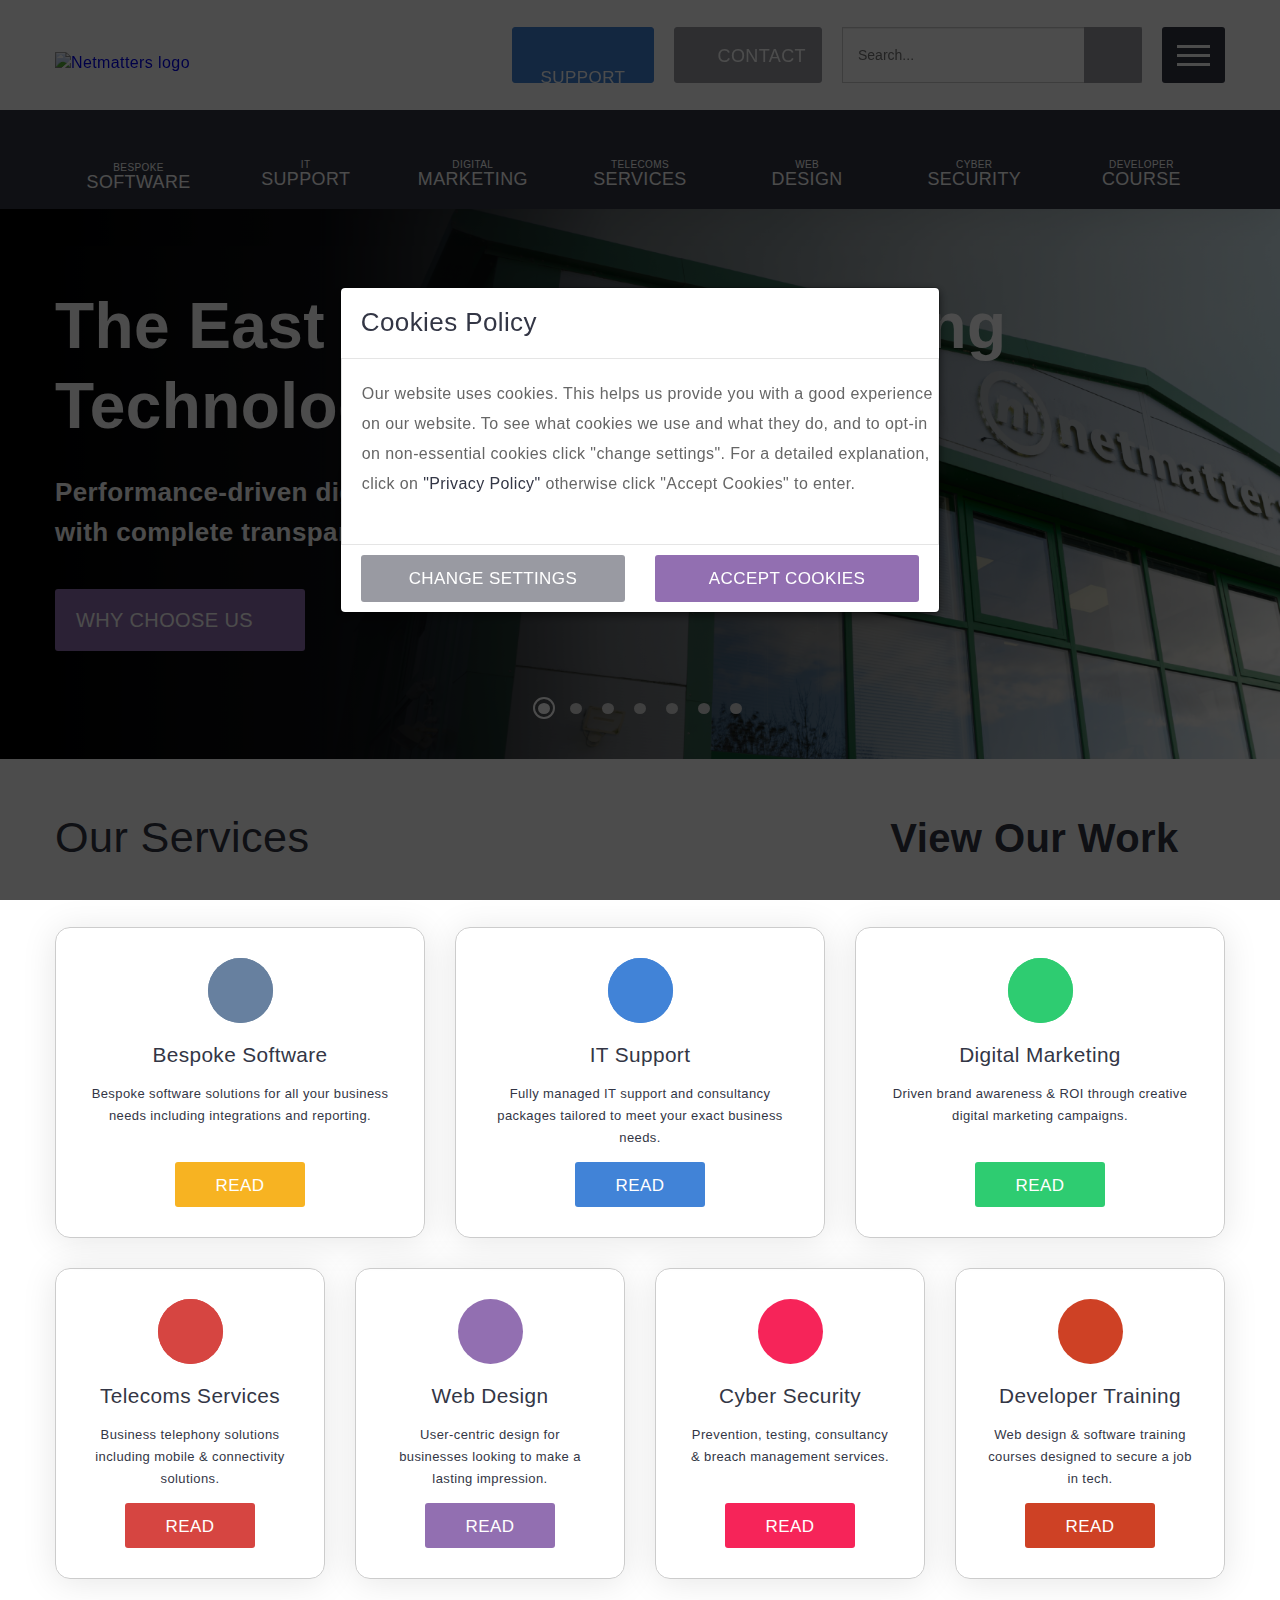
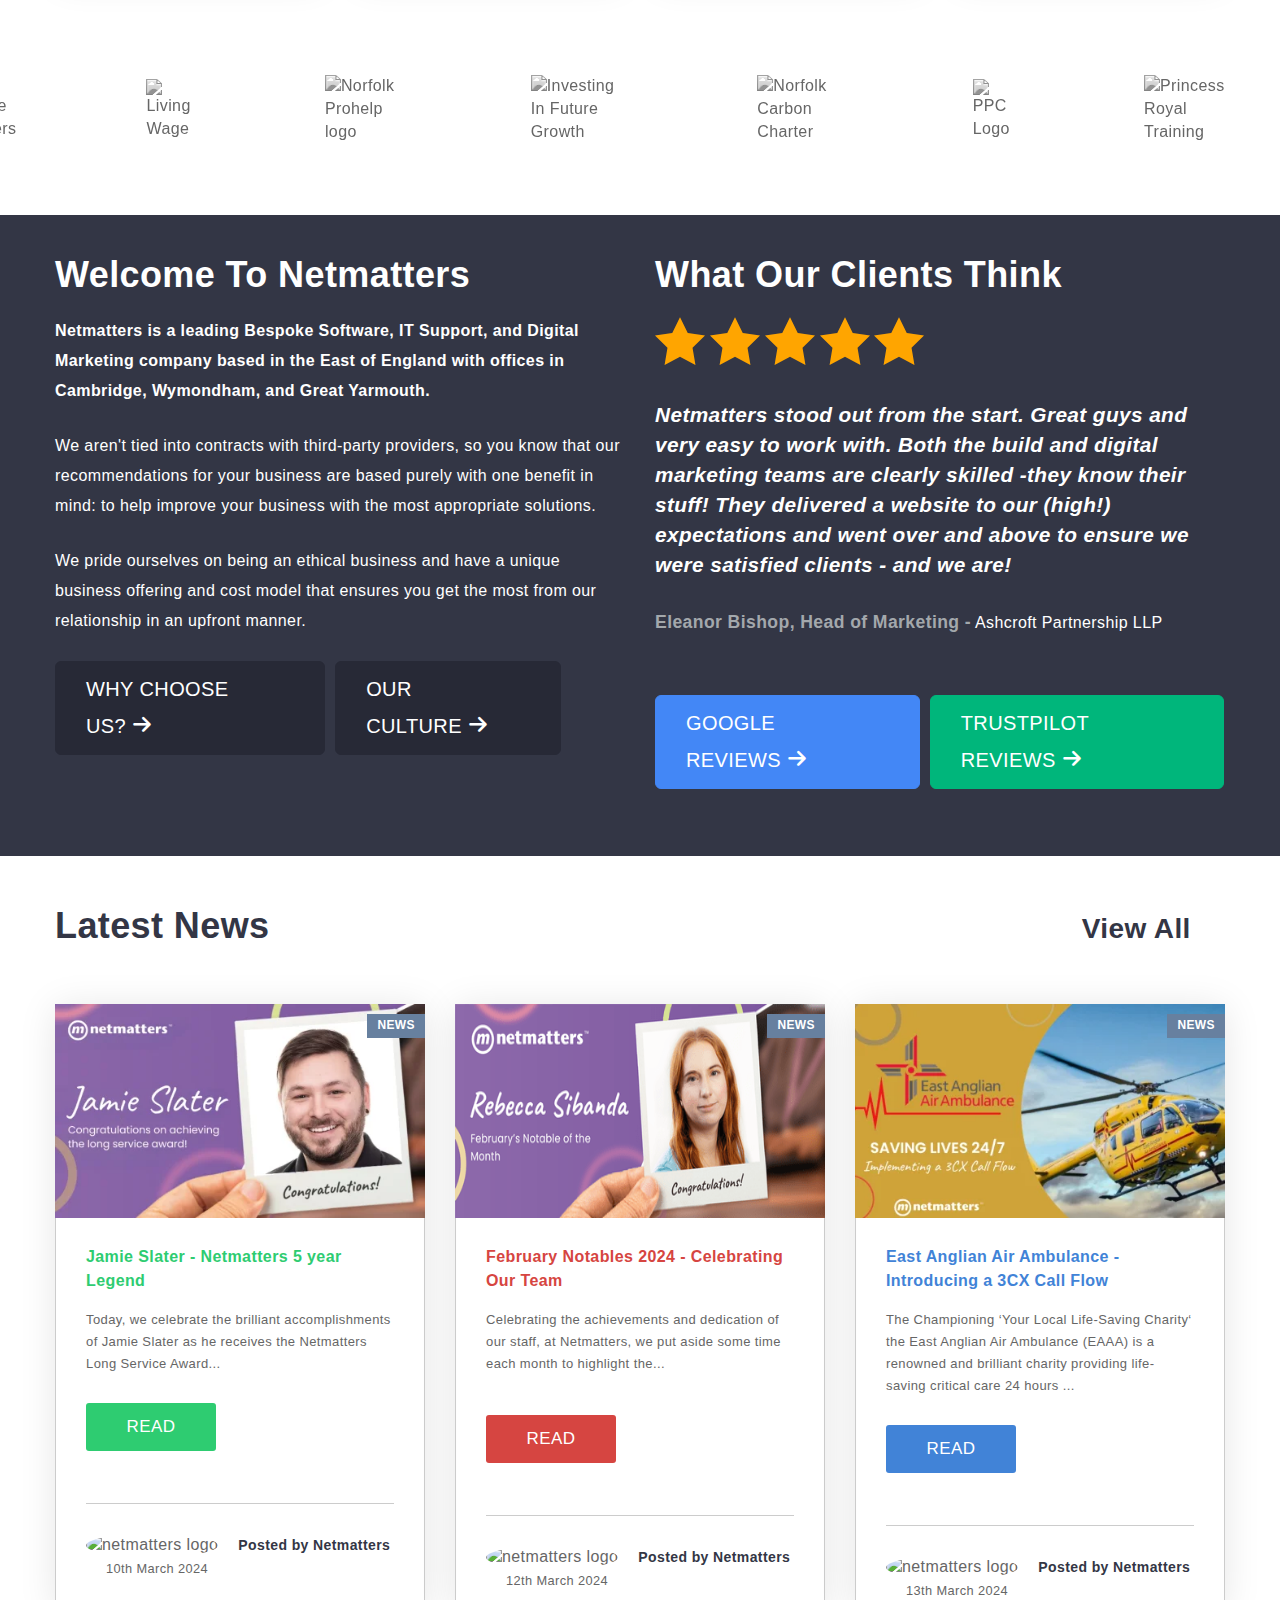
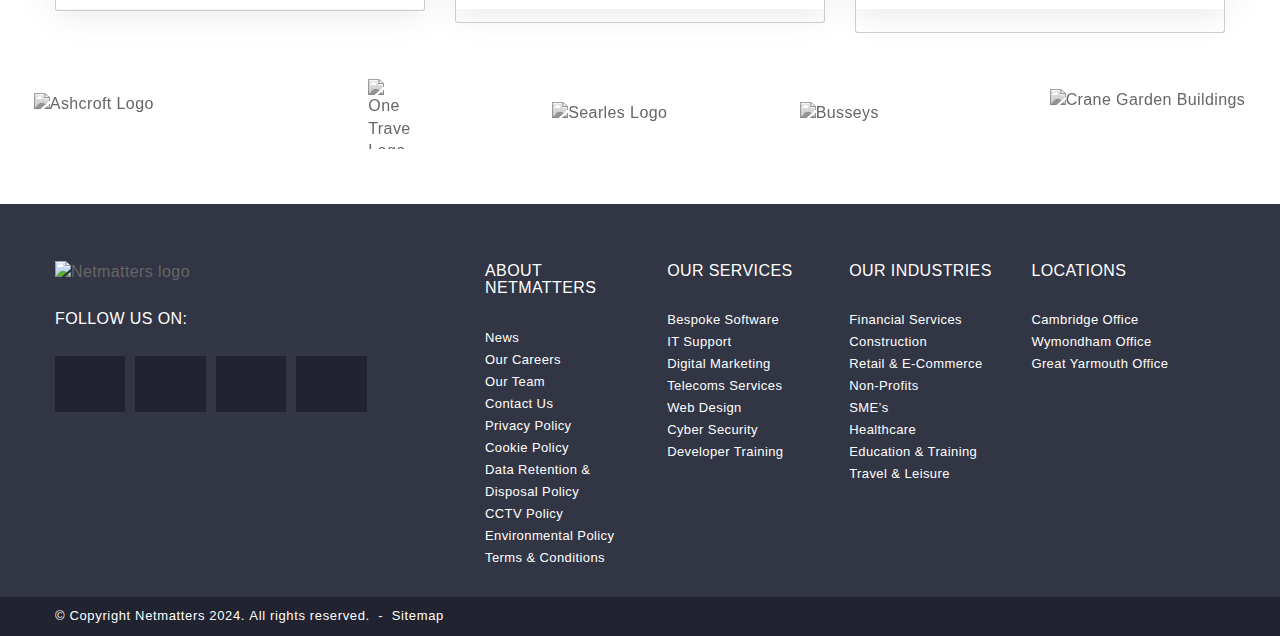
==== commit 34d89bd2: "Section#Latest-news - make all cards the same hight - give all cards a box-shadow" ====
--- a/index.html
+++ b/index.html
@@ -779,7 +779,7 @@
                                                 </h3>
                                                 <p id="latest-news-item-rebecca-text-content">
                                                     Celebrating the achievements and dedication of our staff, at Netmatters, 
-                                                    we put aside some time... 
+                                                    we put aside some time each month to highlight the... 
                                                 </p>
                                                 <button class="valencia">READ MORE</button>
                                                 <hr>
--- a/css/application.css
+++ b/css/application.css
@@ -798,6 +798,7 @@
   padding: 20px 0 10px 0;
 }
 header div.inner div.container div.row {
+  height: 74px;
   display: flex;
   justify-content: space-between;
   width: 100%;
@@ -812,9 +813,9 @@
 }
 header div.inner div.container div.row div.logo-container a picture {
   position: inherit;
-  top: -5px;
 }
 header div.inner div.container div.row div.logo-container a picture img {
+  margin-top: 6px;
   max-width: min(374.167px, 100%);
 }
 header div.inner div.container div.row div.flex-wrapper {
@@ -929,8 +930,9 @@
 }
 header div.inner div.container div.search-form-wrapper--mobile form.search-form input#search-input--mobile {
   width: 100%;
-  height: 47px;
-  padding: 5px 15px;
+  height: 65px;
+  padding: 5px 20px;
+  margin: 8px 0px;
   background-color: rgba(0, 0, 0, 0.1);
   outline: 1px solid hsla(0, 0%, 100%, 0.2);
   border: 2px solid rgba(0, 0, 0, 0.1) !important;
@@ -959,7 +961,7 @@
 }
 header div.inner div.container div.search-form-wrapper--mobile form.search-form button span {
   position: relative;
-  top: 1px;
+  top: 12px;
   display: inline-block;
   font-family: Glyphicons Halflings;
   font-style: normal;
@@ -1023,6 +1025,9 @@
   }
 }
 @media (min-width: 992px) {
+  header div.inner div.container div.row {
+    height: 80px;
+  }
   header div.inner div.container div.row div.logo-container {
     width: 33.3333333333%;
   }
@@ -3820,6 +3825,7 @@
   position: relative;
   top: 0;
   transition: 0.5s ease;
+  box-shadow: 0 3px 35px rgba(0, 0, 0, 0.1);
 }
 div.container div#latest-news-main-container div#latest-news-container div.latest-news-item:hover {
   top: -10px;
@@ -3861,13 +3867,28 @@
     min-height: 214px;
   }
 }
+@media (min-width: 768px) {
+  div.container div#latest-news-main-container div#latest-news-container div.latest-news-item {
+    height: 590px;
+  }
+}
+@media (min-width: 992px) {
+  div.container div#latest-news-main-container div#latest-news-container div.latest-news-item {
+    height: 609px;
+  }
+}
+@media (min-width: 1260px) {
+  div.container div#latest-news-main-container div#latest-news-container div.latest-news-item {
+    height: 605px;
+  }
+}
 @media (min-width: 768px) and (max-width: 1260px) {
   div.container div#latest-news-main-container div#latest-news-container div.latest-news-item.md-screen-hidden {
     display: none;
   }
 }
 div.container div#latest-news-main-container div#latest-news-container div.latest-news-item div.news-item-body {
-  margin: 30px auto;
+  margin: 30px auto 0;
   margin-top: -26px;
   padding: 30px;
   border-left: solid #ccc 1px;
@@ -3916,6 +3937,16 @@
   line-height: 35px;
   border-radius: 3px;
 }
+@media (min-width: 992px) {
+  div.container div#latest-news-main-container div#latest-news-container div.latest-news-item div.news-item-body button.shamrock {
+    margin-top: 15px;
+  }
+}
+@media (min-width: 1260px) {
+  div.container div#latest-news-main-container div#latest-news-container div.latest-news-item div.news-item-body button.shamrock {
+    margin-top: 15px;
+  }
+}
 div.container div#latest-news-main-container div#latest-news-container div.latest-news-item div.news-item-body button.valencia {
   width: 130px !important;
   height: 48px !important;
@@ -3932,6 +3963,17 @@
   line-height: 35px;
   border-radius: 3px;
 }
+@media (min-width: 992px) {
+  div.container div#latest-news-main-container div#latest-news-container div.latest-news-item div.news-item-body button.valencia {
+    margin-top: 5px;
+    margin-bottom: -12px;
+  }
+}
+@media (min-width: 1260px) {
+  div.container div#latest-news-main-container div#latest-news-container div.latest-news-item div.news-item-body button.valencia {
+    margin-top: 27px;
+  }
+}
 div.container div#latest-news-main-container div#latest-news-container div.latest-news-item div.news-item-body button.havelockBlue {
   width: 130px !important;
   height: 48px !important;
@@ -3948,6 +3990,16 @@
   line-height: 35px;
   border-radius: 3px;
 }
+@media (min-width: 992px) {
+  div.container div#latest-news-main-container div#latest-news-container div.latest-news-item div.news-item-body button.havelockBlue {
+    margin-top: 15px;
+  }
+}
+@media (min-width: 1260px) {
+  div.container div#latest-news-main-container div#latest-news-container div.latest-news-item div.news-item-body button.havelockBlue {
+    margin-top: 15px;
+  }
+}
 div.container div#latest-news-main-container div#latest-news-container div.latest-news-item div.news-item-body hr {
   margin: 30px 0;
   border: solid #ccc;
@@ -3977,6 +4029,12 @@
   position: relative;
   z-index: 30;
   overflow: visible;
+}
+@media (min-width: 992px) {
+  div.our-clients-carousel {
+    padding-top: 0;
+    margin-top: -20px;
+  }
 }
 div.our-clients-carousel div.owl-stage-outer div.owl-stage {
   display: flex;
@@ -4008,9 +4066,9 @@
 div.our-clients-carousel div.owl-stage-outer div.owl-stage div.owl-item div.carousel-item.ashcroft div.tooltip-container div.tooltip {
   background-color: #333645;
   color: #fff;
-  padding: 20px 15px;
+  width: 280px;
+  padding: 20px;
   font-size: 0.875rem;
-  width: 100%;
   display: flex;
   flex-direction: column;
   justify-content: center;
@@ -4023,7 +4081,7 @@
   text-align: center;
 }
 div.our-clients-carousel div.owl-stage-outer div.owl-stage div.owl-item div.carousel-item.ashcroft div.tooltip-container div.tooltip p {
-  padding: 10px;
+  margin: 15px auto 10px;
   line-height: 1.6;
   text-align: center;
 }
@@ -4033,24 +4091,25 @@
   border: none;
   outline: none;
   padding: 0;
+  color: white;
   text-transform: capitalize;
   font-size: 0.875rem;
 }
 div.our-clients-carousel div.owl-stage-outer div.owl-stage div.owl-item div.carousel-item.ashcroft div.tooltip-container div.tooltip p > a:hover {
   background-color: transparent;
 }
-div.our-clients-carousel div.owl-stage-outer div.owl-stage div.owl-item div.carousel-item.ashcroft div.tooltip-container div.tooltip a {
-  width: auto;
-  display: block;
+div.our-clients-carousel div.owl-stage-outer div.owl-stage div.owl-item div.carousel-item.ashcroft div.tooltip-container div.tooltip a.case-study-link {
+  width: 242px;
+  display: block;
+  align-self: center;
   color: #fff;
   height: auto;
   line-height: 35px;
-  padding: 5px 15px;
+  padding: 5px 10px;
   text-transform: uppercase;
   font-size: 1.063rem;
   border-radius: 3px;
   white-space: normal;
-  display: inline-block;
   margin-bottom: 0;
   font-weight: 400;
   text-align: center;
@@ -4060,7 +4119,7 @@
   background-color: #926fb1;
   border-color: #926fb1;
 }
-div.our-clients-carousel div.owl-stage-outer div.owl-stage div.owl-item div.carousel-item.ashcroft div.tooltip-container div.tooltip a:hover {
+div.our-clients-carousel div.owl-stage-outer div.owl-stage div.owl-item div.carousel-item.ashcroft div.tooltip-container div.tooltip a.case-study-link:hover {
   background-color: #7e57a0;
   border-color: #735093;
 }
@@ -4070,12 +4129,13 @@
   height: 0;
   border-left: 40px solid transparent;
   border-right: 40px solid transparent;
-  border-top: 40px solid #333645;
+  border-top: 38px solid #333645;
 }
 div.our-clients-carousel div.owl-stage-outer div.owl-stage div.owl-item div.carousel-item.ashcroft div.client-logo-container {
   height: 150px;
   display: flex;
   align-items: center;
+  margin-top: 20px;
 }
 div.our-clients-carousel div.owl-stage-outer div.owl-stage div.owl-item div.carousel-item.ashcroft div.client-logo-container img {
   max-height: 70px;
@@ -4147,9 +4207,9 @@
 div.our-clients-carousel div.owl-stage-outer div.owl-stage div.owl-item div.carousel-item.one-traveller div.tooltip-container div.tooltip {
   background-color: #333645;
   color: #fff;
-  padding: 20px 15px;
+  width: 280px;
+  padding: 20px;
   font-size: 0.875rem;
-  width: 100%;
   display: flex;
   flex-direction: column;
   justify-content: center;
@@ -4162,7 +4222,7 @@
   text-align: center;
 }
 div.our-clients-carousel div.owl-stage-outer div.owl-stage div.owl-item div.carousel-item.one-traveller div.tooltip-container div.tooltip p {
-  padding: 10px;
+  margin: 15px auto 10px;
   line-height: 1.6;
   text-align: center;
 }
@@ -4172,24 +4232,25 @@
   border: none;
   outline: none;
   padding: 0;
+  color: white;
   text-transform: capitalize;
   font-size: 0.875rem;
 }
 div.our-clients-carousel div.owl-stage-outer div.owl-stage div.owl-item div.carousel-item.one-traveller div.tooltip-container div.tooltip p > a:hover {
   background-color: transparent;
 }
-div.our-clients-carousel div.owl-stage-outer div.owl-stage div.owl-item div.carousel-item.one-traveller div.tooltip-container div.tooltip a {
-  width: auto;
-  display: block;
+div.our-clients-carousel div.owl-stage-outer div.owl-stage div.owl-item div.carousel-item.one-traveller div.tooltip-container div.tooltip a.case-study-link {
+  width: 242px;
+  display: block;
+  align-self: center;
   color: #fff;
   height: auto;
   line-height: 35px;
-  padding: 5px 15px;
+  padding: 5px 10px;
   text-transform: uppercase;
   font-size: 1.063rem;
   border-radius: 3px;
   white-space: normal;
-  display: inline-block;
   margin-bottom: 0;
   font-weight: 400;
   text-align: center;
@@ -4199,7 +4260,7 @@
   background-color: #926fb1;
   border-color: #926fb1;
 }
-div.our-clients-carousel div.owl-stage-outer div.owl-stage div.owl-item div.carousel-item.one-traveller div.tooltip-container div.tooltip a:hover {
+div.our-clients-carousel div.owl-stage-outer div.owl-stage div.owl-item div.carousel-item.one-traveller div.tooltip-container div.tooltip a.case-study-link:hover {
   background-color: #7e57a0;
   border-color: #735093;
 }
@@ -4209,12 +4270,13 @@
   height: 0;
   border-left: 40px solid transparent;
   border-right: 40px solid transparent;
-  border-top: 40px solid #333645;
+  border-top: 38px solid #333645;
 }
 div.our-clients-carousel div.owl-stage-outer div.owl-stage div.owl-item div.carousel-item.one-traveller div.client-logo-container {
   height: 150px;
   display: flex;
   align-items: center;
+  margin-top: 20px;
 }
 div.our-clients-carousel div.owl-stage-outer div.owl-stage div.owl-item div.carousel-item.one-traveller div.client-logo-container img {
   max-height: 70px;
@@ -4286,9 +4348,9 @@
 div.our-clients-carousel div.owl-stage-outer div.owl-stage div.owl-item div.carousel-item.searles div.tooltip-container div.tooltip {
   background-color: #333645;
   color: #fff;
-  padding: 20px 15px;
+  width: 280px;
+  padding: 20px;
   font-size: 0.875rem;
-  width: 100%;
   display: flex;
   flex-direction: column;
   justify-content: center;
@@ -4301,7 +4363,7 @@
   text-align: center;
 }
 div.our-clients-carousel div.owl-stage-outer div.owl-stage div.owl-item div.carousel-item.searles div.tooltip-container div.tooltip p {
-  padding: 10px;
+  margin: 15px auto 10px;
   line-height: 1.6;
   text-align: center;
 }
@@ -4311,24 +4373,25 @@
   border: none;
   outline: none;
   padding: 0;
+  color: white;
   text-transform: capitalize;
   font-size: 0.875rem;
 }
 div.our-clients-carousel div.owl-stage-outer div.owl-stage div.owl-item div.carousel-item.searles div.tooltip-container div.tooltip p > a:hover {
   background-color: transparent;
 }
-div.our-clients-carousel div.owl-stage-outer div.owl-stage div.owl-item div.carousel-item.searles div.tooltip-container div.tooltip a {
-  width: auto;
-  display: block;
+div.our-clients-carousel div.owl-stage-outer div.owl-stage div.owl-item div.carousel-item.searles div.tooltip-container div.tooltip a.case-study-link {
+  width: 242px;
+  display: block;
+  align-self: center;
   color: #fff;
   height: auto;
   line-height: 35px;
-  padding: 5px 15px;
+  padding: 5px 10px;
   text-transform: uppercase;
   font-size: 1.063rem;
   border-radius: 3px;
   white-space: normal;
-  display: inline-block;
   margin-bottom: 0;
   font-weight: 400;
   text-align: center;
@@ -4338,7 +4401,7 @@
   background-color: #2ecc71;
   border-color: #2ecc71;
 }
-div.our-clients-carousel div.owl-stage-outer div.owl-stage div.owl-item div.carousel-item.searles div.tooltip-container div.tooltip a:hover {
+div.our-clients-carousel div.owl-stage-outer div.owl-stage div.owl-item div.carousel-item.searles div.tooltip-container div.tooltip a.case-study-link:hover {
   background-color: #26ab5f;
   border-color: #239a55;
 }
@@ -4348,12 +4411,13 @@
   height: 0;
   border-left: 40px solid transparent;
   border-right: 40px solid transparent;
-  border-top: 40px solid #333645;
+  border-top: 38px solid #333645;
 }
 div.our-clients-carousel div.owl-stage-outer div.owl-stage div.owl-item div.carousel-item.searles div.client-logo-container {
   height: 150px;
   display: flex;
   align-items: center;
+  margin-top: 20px;
 }
 div.our-clients-carousel div.owl-stage-outer div.owl-stage div.owl-item div.carousel-item.searles div.client-logo-container img {
   max-height: 70px;
@@ -4425,9 +4489,9 @@
 div.our-clients-carousel div.owl-stage-outer div.owl-stage div.owl-item div.carousel-item.busseys div.tooltip-container div.tooltip {
   background-color: #333645;
   color: #fff;
-  padding: 20px 15px;
+  width: 280px;
+  padding: 20px;
   font-size: 0.875rem;
-  width: 100%;
   display: flex;
   flex-direction: column;
   justify-content: center;
@@ -4440,7 +4504,7 @@
   text-align: center;
 }
 div.our-clients-carousel div.owl-stage-outer div.owl-stage div.owl-item div.carousel-item.busseys div.tooltip-container div.tooltip p {
-  padding: 10px;
+  margin: 15px auto 10px;
   line-height: 1.6;
   text-align: center;
 }
@@ -4450,24 +4514,25 @@
   border: none;
   outline: none;
   padding: 0;
+  color: white;
   text-transform: capitalize;
   font-size: 0.875rem;
 }
 div.our-clients-carousel div.owl-stage-outer div.owl-stage div.owl-item div.carousel-item.busseys div.tooltip-container div.tooltip p > a:hover {
   background-color: transparent;
 }
-div.our-clients-carousel div.owl-stage-outer div.owl-stage div.owl-item div.carousel-item.busseys div.tooltip-container div.tooltip a {
-  width: auto;
-  display: block;
+div.our-clients-carousel div.owl-stage-outer div.owl-stage div.owl-item div.carousel-item.busseys div.tooltip-container div.tooltip a.case-study-link {
+  width: 242px;
+  display: block;
+  align-self: center;
   color: #fff;
   height: auto;
   line-height: 35px;
-  padding: 5px 15px;
+  padding: 5px 10px;
   text-transform: uppercase;
   font-size: 1.063rem;
   border-radius: 3px;
   white-space: normal;
-  display: inline-block;
   margin-bottom: 0;
   font-weight: 400;
   text-align: center;
@@ -4481,12 +4546,13 @@
   height: 0;
   border-left: 40px solid transparent;
   border-right: 40px solid transparent;
-  border-top: 40px solid #333645;
+  border-top: 38px solid #333645;
 }
 div.our-clients-carousel div.owl-stage-outer div.owl-stage div.owl-item div.carousel-item.busseys div.client-logo-container {
   height: 150px;
   display: flex;
   align-items: center;
+  margin-top: 20px;
 }
 div.our-clients-carousel div.owl-stage-outer div.owl-stage div.owl-item div.carousel-item.busseys div.client-logo-container img {
   max-height: 70px;
@@ -4558,9 +4624,9 @@
 div.our-clients-carousel div.owl-stage-outer div.owl-stage div.owl-item div.carousel-item.crane-garden-buildings div.tooltip-container div.tooltip {
   background-color: #333645;
   color: #fff;
-  padding: 20px 15px;
+  width: 280px;
+  padding: 20px;
   font-size: 0.875rem;
-  width: 100%;
   display: flex;
   flex-direction: column;
   justify-content: center;
@@ -4573,7 +4639,7 @@
   text-align: center;
 }
 div.our-clients-carousel div.owl-stage-outer div.owl-stage div.owl-item div.carousel-item.crane-garden-buildings div.tooltip-container div.tooltip p {
-  padding: 10px;
+  margin: 15px auto 10px;
   line-height: 1.6;
   text-align: center;
 }
@@ -4583,24 +4649,25 @@
   border: none;
   outline: none;
   padding: 0;
+  color: white;
   text-transform: capitalize;
   font-size: 0.875rem;
 }
 div.our-clients-carousel div.owl-stage-outer div.owl-stage div.owl-item div.carousel-item.crane-garden-buildings div.tooltip-container div.tooltip p > a:hover {
   background-color: transparent;
 }
-div.our-clients-carousel div.owl-stage-outer div.owl-stage div.owl-item div.carousel-item.crane-garden-buildings div.tooltip-container div.tooltip a {
-  width: auto;
-  display: block;
+div.our-clients-carousel div.owl-stage-outer div.owl-stage div.owl-item div.carousel-item.crane-garden-buildings div.tooltip-container div.tooltip a.case-study-link {
+  width: 242px;
+  display: block;
+  align-self: center;
   color: #fff;
   height: auto;
   line-height: 35px;
-  padding: 5px 15px;
+  padding: 5px 10px;
   text-transform: uppercase;
   font-size: 1.063rem;
   border-radius: 3px;
   white-space: normal;
-  display: inline-block;
   margin-bottom: 0;
   font-weight: 400;
   text-align: center;
@@ -4614,12 +4681,13 @@
   height: 0;
   border-left: 40px solid transparent;
   border-right: 40px solid transparent;
-  border-top: 40px solid #333645;
+  border-top: 38px solid #333645;
 }
 div.our-clients-carousel div.owl-stage-outer div.owl-stage div.owl-item div.carousel-item.crane-garden-buildings div.client-logo-container {
   height: 150px;
   display: flex;
   align-items: center;
+  margin-top: 20px;
 }
 div.our-clients-carousel div.owl-stage-outer div.owl-stage div.owl-item div.carousel-item.crane-garden-buildings div.client-logo-container img {
   max-height: 70px;
@@ -4691,9 +4759,9 @@
 div.our-clients-carousel div.owl-stage-outer div.owl-stage div.owl-item div.carousel-item.black-swan div.tooltip-container div.tooltip {
   background-color: #333645;
   color: #fff;
-  padding: 20px 15px;
+  width: 280px;
+  padding: 20px;
   font-size: 0.875rem;
-  width: 100%;
   display: flex;
   flex-direction: column;
   justify-content: center;
@@ -4706,7 +4774,7 @@
   text-align: center;
 }
 div.our-clients-carousel div.owl-stage-outer div.owl-stage div.owl-item div.carousel-item.black-swan div.tooltip-container div.tooltip p {
-  padding: 10px;
+  margin: 15px auto 10px;
   line-height: 1.6;
   text-align: center;
 }
@@ -4716,24 +4784,25 @@
   border: none;
   outline: none;
   padding: 0;
+  color: white;
   text-transform: capitalize;
   font-size: 0.875rem;
 }
 div.our-clients-carousel div.owl-stage-outer div.owl-stage div.owl-item div.carousel-item.black-swan div.tooltip-container div.tooltip p > a:hover {
   background-color: transparent;
 }
-div.our-clients-carousel div.owl-stage-outer div.owl-stage div.owl-item div.carousel-item.black-swan div.tooltip-container div.tooltip a {
-  width: auto;
-  display: block;
+div.our-clients-carousel div.owl-stage-outer div.owl-stage div.owl-item div.carousel-item.black-swan div.tooltip-container div.tooltip a.case-study-link {
+  width: 242px;
+  display: block;
+  align-self: center;
   color: #fff;
   height: auto;
   line-height: 35px;
-  padding: 5px 15px;
+  padding: 5px 10px;
   text-transform: uppercase;
   font-size: 1.063rem;
   border-radius: 3px;
   white-space: normal;
-  display: inline-block;
   margin-bottom: 0;
   font-weight: 400;
   text-align: center;
@@ -4743,7 +4812,7 @@
   background-color: #f7b322;
   border-color: #f7b322;
 }
-div.our-clients-carousel div.owl-stage-outer div.owl-stage div.owl-item div.carousel-item.black-swan div.tooltip-container div.tooltip a:hover {
+div.our-clients-carousel div.owl-stage-outer div.owl-stage div.owl-item div.carousel-item.black-swan div.tooltip-container div.tooltip a.case-study-link:hover {
   background-color: #e8a008;
   border-color: #d49308;
 }
@@ -4753,12 +4822,13 @@
   height: 0;
   border-left: 40px solid transparent;
   border-right: 40px solid transparent;
-  border-top: 40px solid #333645;
+  border-top: 38px solid #333645;
 }
 div.our-clients-carousel div.owl-stage-outer div.owl-stage div.owl-item div.carousel-item.black-swan div.client-logo-container {
   height: 150px;
   display: flex;
   align-items: center;
+  margin-top: 20px;
 }
 div.our-clients-carousel div.owl-stage-outer div.owl-stage div.owl-item div.carousel-item.black-swan div.client-logo-container img {
   max-height: 70px;
@@ -4830,9 +4900,9 @@
 div.our-clients-carousel div.owl-stage-outer div.owl-stage div.owl-item div.carousel-item.xupes div.tooltip-container div.tooltip {
   background-color: #333645;
   color: #fff;
-  padding: 20px 15px;
+  width: 280px;
+  padding: 20px;
   font-size: 0.875rem;
-  width: 100%;
   display: flex;
   flex-direction: column;
   justify-content: center;
@@ -4845,7 +4915,7 @@
   text-align: center;
 }
 div.our-clients-carousel div.owl-stage-outer div.owl-stage div.owl-item div.carousel-item.xupes div.tooltip-container div.tooltip p {
-  padding: 10px;
+  margin: 15px auto 10px;
   line-height: 1.6;
   text-align: center;
 }
@@ -4855,24 +4925,25 @@
   border: none;
   outline: none;
   padding: 0;
+  color: white;
   text-transform: capitalize;
   font-size: 0.875rem;
 }
 div.our-clients-carousel div.owl-stage-outer div.owl-stage div.owl-item div.carousel-item.xupes div.tooltip-container div.tooltip p > a:hover {
   background-color: transparent;
 }
-div.our-clients-carousel div.owl-stage-outer div.owl-stage div.owl-item div.carousel-item.xupes div.tooltip-container div.tooltip a {
-  width: auto;
-  display: block;
+div.our-clients-carousel div.owl-stage-outer div.owl-stage div.owl-item div.carousel-item.xupes div.tooltip-container div.tooltip a.case-study-link {
+  width: 242px;
+  display: block;
+  align-self: center;
   color: #fff;
   height: auto;
   line-height: 35px;
-  padding: 5px 15px;
+  padding: 5px 10px;
   text-transform: uppercase;
   font-size: 1.063rem;
   border-radius: 3px;
   white-space: normal;
-  display: inline-block;
   margin-bottom: 0;
   font-weight: 400;
   text-align: center;
@@ -4886,12 +4957,13 @@
   height: 0;
   border-left: 40px solid transparent;
   border-right: 40px solid transparent;
-  border-top: 40px solid #333645;
+  border-top: 38px solid #333645;
 }
 div.our-clients-carousel div.owl-stage-outer div.owl-stage div.owl-item div.carousel-item.xupes div.client-logo-container {
   height: 150px;
   display: flex;
   align-items: center;
+  margin-top: 20px;
 }
 div.our-clients-carousel div.owl-stage-outer div.owl-stage div.owl-item div.carousel-item.xupes div.client-logo-container img {
   max-height: 70px;
@@ -4963,9 +5035,9 @@
 div.our-clients-carousel div.owl-stage-outer div.owl-stage div.owl-item div.carousel-item.beat div.tooltip-container div.tooltip {
   background-color: #333645;
   color: #fff;
-  padding: 20px 15px;
+  width: 280px;
+  padding: 20px;
   font-size: 0.875rem;
-  width: 100%;
   display: flex;
   flex-direction: column;
   justify-content: center;
@@ -4978,7 +5050,7 @@
   text-align: center;
 }
 div.our-clients-carousel div.owl-stage-outer div.owl-stage div.owl-item div.carousel-item.beat div.tooltip-container div.tooltip p {
-  padding: 10px;
+  margin: 15px auto 10px;
   line-height: 1.6;
   text-align: center;
 }
@@ -4988,24 +5060,25 @@
   border: none;
   outline: none;
   padding: 0;
+  color: white;
   text-transform: capitalize;
   font-size: 0.875rem;
 }
 div.our-clients-carousel div.owl-stage-outer div.owl-stage div.owl-item div.carousel-item.beat div.tooltip-container div.tooltip p > a:hover {
   background-color: transparent;
 }
-div.our-clients-carousel div.owl-stage-outer div.owl-stage div.owl-item div.carousel-item.beat div.tooltip-container div.tooltip a {
-  width: auto;
-  display: block;
+div.our-clients-carousel div.owl-stage-outer div.owl-stage div.owl-item div.carousel-item.beat div.tooltip-container div.tooltip a.case-study-link {
+  width: 242px;
+  display: block;
+  align-self: center;
   color: #fff;
   height: auto;
   line-height: 35px;
-  padding: 5px 15px;
+  padding: 5px 10px;
   text-transform: uppercase;
   font-size: 1.063rem;
   border-radius: 3px;
   white-space: normal;
-  display: inline-block;
   margin-bottom: 0;
   font-weight: 400;
   text-align: center;
@@ -5019,12 +5092,13 @@
   height: 0;
   border-left: 40px solid transparent;
   border-right: 40px solid transparent;
-  border-top: 40px solid #333645;
+  border-top: 38px solid #333645;
 }
 div.our-clients-carousel div.owl-stage-outer div.owl-stage div.owl-item div.carousel-item.beat div.client-logo-container {
   height: 150px;
   display: flex;
   align-items: center;
+  margin-top: 20px;
 }
 div.our-clients-carousel div.owl-stage-outer div.owl-stage div.owl-item div.carousel-item.beat div.client-logo-container img {
   max-height: 70px;
@@ -5096,9 +5170,9 @@
 div.our-clients-carousel div.owl-stage-outer div.owl-stage div.owl-item div.carousel-item.survey-solutions div.tooltip-container div.tooltip {
   background-color: #333645;
   color: #fff;
-  padding: 20px 15px;
+  width: 280px;
+  padding: 20px;
   font-size: 0.875rem;
-  width: 100%;
   display: flex;
   flex-direction: column;
   justify-content: center;
@@ -5111,7 +5185,7 @@
   text-align: center;
 }
 div.our-clients-carousel div.owl-stage-outer div.owl-stage div.owl-item div.carousel-item.survey-solutions div.tooltip-container div.tooltip p {
-  padding: 10px;
+  margin: 15px auto 10px;
   line-height: 1.6;
   text-align: center;
 }
@@ -5121,24 +5195,25 @@
   border: none;
   outline: none;
   padding: 0;
+  color: white;
   text-transform: capitalize;
   font-size: 0.875rem;
 }
 div.our-clients-carousel div.owl-stage-outer div.owl-stage div.owl-item div.carousel-item.survey-solutions div.tooltip-container div.tooltip p > a:hover {
   background-color: transparent;
 }
-div.our-clients-carousel div.owl-stage-outer div.owl-stage div.owl-item div.carousel-item.survey-solutions div.tooltip-container div.tooltip a {
-  width: auto;
-  display: block;
+div.our-clients-carousel div.owl-stage-outer div.owl-stage div.owl-item div.carousel-item.survey-solutions div.tooltip-container div.tooltip a.case-study-link {
+  width: 242px;
+  display: block;
+  align-self: center;
   color: #fff;
   height: auto;
   line-height: 35px;
-  padding: 5px 15px;
+  padding: 5px 10px;
   text-transform: uppercase;
   font-size: 1.063rem;
   border-radius: 3px;
   white-space: normal;
-  display: inline-block;
   margin-bottom: 0;
   font-weight: 400;
   text-align: center;
@@ -5152,12 +5227,13 @@
   height: 0;
   border-left: 40px solid transparent;
   border-right: 40px solid transparent;
-  border-top: 40px solid #333645;
+  border-top: 38px solid #333645;
 }
 div.our-clients-carousel div.owl-stage-outer div.owl-stage div.owl-item div.carousel-item.survey-solutions div.client-logo-container {
   height: 150px;
   display: flex;
   align-items: center;
+  margin-top: 20px;
 }
 div.our-clients-carousel div.owl-stage-outer div.owl-stage div.owl-item div.carousel-item.survey-solutions div.client-logo-container img {
   max-height: 70px;
@@ -5229,9 +5305,9 @@
 div.our-clients-carousel div.owl-stage-outer div.owl-stage div.owl-item div.carousel-item.girl-guiding div.tooltip-container div.tooltip {
   background-color: #333645;
   color: #fff;
-  padding: 20px 15px;
+  width: 280px;
+  padding: 20px;
   font-size: 0.875rem;
-  width: 100%;
   display: flex;
   flex-direction: column;
   justify-content: center;
@@ -5244,7 +5320,7 @@
   text-align: center;
 }
 div.our-clients-carousel div.owl-stage-outer div.owl-stage div.owl-item div.carousel-item.girl-guiding div.tooltip-container div.tooltip p {
-  padding: 10px;
+  margin: 15px auto 10px;
   line-height: 1.6;
   text-align: center;
 }
@@ -5254,24 +5330,25 @@
   border: none;
   outline: none;
   padding: 0;
+  color: white;
   text-transform: capitalize;
   font-size: 0.875rem;
 }
 div.our-clients-carousel div.owl-stage-outer div.owl-stage div.owl-item div.carousel-item.girl-guiding div.tooltip-container div.tooltip p > a:hover {
   background-color: transparent;
 }
-div.our-clients-carousel div.owl-stage-outer div.owl-stage div.owl-item div.carousel-item.girl-guiding div.tooltip-container div.tooltip a {
-  width: auto;
-  display: block;
+div.our-clients-carousel div.owl-stage-outer div.owl-stage div.owl-item div.carousel-item.girl-guiding div.tooltip-container div.tooltip a.case-study-link {
+  width: 242px;
+  display: block;
+  align-self: center;
   color: #fff;
   height: auto;
   line-height: 35px;
-  padding: 5px 15px;
+  padding: 5px 10px;
   text-transform: uppercase;
   font-size: 1.063rem;
   border-radius: 3px;
   white-space: normal;
-  display: inline-block;
   margin-bottom: 0;
   font-weight: 400;
   text-align: center;
@@ -5281,7 +5358,7 @@
   background-color: #4183d7;
   border-color: #4183d7;
 }
-div.our-clients-carousel div.owl-stage-outer div.owl-stage div.owl-item div.carousel-item.girl-guiding div.tooltip-container div.tooltip a:hover {
+div.our-clients-carousel div.owl-stage-outer div.owl-stage div.owl-item div.carousel-item.girl-guiding div.tooltip-container div.tooltip a.case-study-link:hover {
   background-color: #2a6ec6;
   border-color: #2665b5;
 }
@@ -5291,12 +5368,13 @@
   height: 0;
   border-left: 40px solid transparent;
   border-right: 40px solid transparent;
-  border-top: 40px solid #333645;
+  border-top: 38px solid #333645;
 }
 div.our-clients-carousel div.owl-stage-outer div.owl-stage div.owl-item div.carousel-item.girl-guiding div.client-logo-container {
   height: 150px;
   display: flex;
   align-items: center;
+  margin-top: 20px;
 }
 div.our-clients-carousel div.owl-stage-outer div.owl-stage div.owl-item div.carousel-item.girl-guiding div.client-logo-container img {
   max-height: 70px;
@@ -5368,9 +5446,9 @@
 div.our-clients-carousel div.owl-stage-outer div.owl-stage div.owl-item div.carousel-item.sweetzy div.tooltip-container div.tooltip {
   background-color: #333645;
   color: #fff;
-  padding: 20px 15px;
+  width: 280px;
+  padding: 20px;
   font-size: 0.875rem;
-  width: 100%;
   display: flex;
   flex-direction: column;
   justify-content: center;
@@ -5383,7 +5461,7 @@
   text-align: center;
 }
 div.our-clients-carousel div.owl-stage-outer div.owl-stage div.owl-item div.carousel-item.sweetzy div.tooltip-container div.tooltip p {
-  padding: 10px;
+  margin: 15px auto 10px;
   line-height: 1.6;
   text-align: center;
 }
@@ -5393,24 +5471,25 @@
   border: none;
   outline: none;
   padding: 0;
+  color: white;
   text-transform: capitalize;
   font-size: 0.875rem;
 }
 div.our-clients-carousel div.owl-stage-outer div.owl-stage div.owl-item div.carousel-item.sweetzy div.tooltip-container div.tooltip p > a:hover {
   background-color: transparent;
 }
-div.our-clients-carousel div.owl-stage-outer div.owl-stage div.owl-item div.carousel-item.sweetzy div.tooltip-container div.tooltip a {
-  width: auto;
-  display: block;
+div.our-clients-carousel div.owl-stage-outer div.owl-stage div.owl-item div.carousel-item.sweetzy div.tooltip-container div.tooltip a.case-study-link {
+  width: 242px;
+  display: block;
+  align-self: center;
   color: #fff;
   height: auto;
   line-height: 35px;
-  padding: 5px 15px;
+  padding: 5px 10px;
   text-transform: uppercase;
   font-size: 1.063rem;
   border-radius: 3px;
   white-space: normal;
-  display: inline-block;
   margin-bottom: 0;
   font-weight: 400;
   text-align: center;
@@ -5420,7 +5499,7 @@
   background-color: #2ecc71;
   border-color: #2ecc71;
 }
-div.our-clients-carousel div.owl-stage-outer div.owl-stage div.owl-item div.carousel-item.sweetzy div.tooltip-container div.tooltip a:hover {
+div.our-clients-carousel div.owl-stage-outer div.owl-stage div.owl-item div.carousel-item.sweetzy div.tooltip-container div.tooltip a.case-study-link:hover {
   background-color: #26ab5f;
   border-color: #239a55;
 }
@@ -5430,12 +5509,13 @@
   height: 0;
   border-left: 40px solid transparent;
   border-right: 40px solid transparent;
-  border-top: 40px solid #333645;
+  border-top: 38px solid #333645;
 }
 div.our-clients-carousel div.owl-stage-outer div.owl-stage div.owl-item div.carousel-item.sweetzy div.client-logo-container {
   height: 150px;
   display: flex;
   align-items: center;
+  margin-top: 20px;
 }
 div.our-clients-carousel div.owl-stage-outer div.owl-stage div.owl-item div.carousel-item.sweetzy div.client-logo-container img {
   max-height: 70px;
@@ -5507,9 +5587,9 @@
 div.our-clients-carousel div.owl-stage-outer div.owl-stage div.owl-item div.carousel-item.howes-percival div.tooltip-container div.tooltip {
   background-color: #333645;
   color: #fff;
-  padding: 20px 15px;
+  width: 280px;
+  padding: 20px;
   font-size: 0.875rem;
-  width: 100%;
   display: flex;
   flex-direction: column;
   justify-content: center;
@@ -5522,7 +5602,7 @@
   text-align: center;
 }
 div.our-clients-carousel div.owl-stage-outer div.owl-stage div.owl-item div.carousel-item.howes-percival div.tooltip-container div.tooltip p {
-  padding: 10px;
+  margin: 15px auto 10px;
   line-height: 1.6;
   text-align: center;
 }
@@ -5532,24 +5612,25 @@
   border: none;
   outline: none;
   padding: 0;
+  color: white;
   text-transform: capitalize;
   font-size: 0.875rem;
 }
 div.our-clients-carousel div.owl-stage-outer div.owl-stage div.owl-item div.carousel-item.howes-percival div.tooltip-container div.tooltip p > a:hover {
   background-color: transparent;
 }
-div.our-clients-carousel div.owl-stage-outer div.owl-stage div.owl-item div.carousel-item.howes-percival div.tooltip-container div.tooltip a {
-  width: auto;
-  display: block;
+div.our-clients-carousel div.owl-stage-outer div.owl-stage div.owl-item div.carousel-item.howes-percival div.tooltip-container div.tooltip a.case-study-link {
+  width: 242px;
+  display: block;
+  align-self: center;
   color: #fff;
   height: auto;
   line-height: 35px;
-  padding: 5px 15px;
+  padding: 5px 10px;
   text-transform: uppercase;
   font-size: 1.063rem;
   border-radius: 3px;
   white-space: normal;
-  display: inline-block;
   margin-bottom: 0;
   font-weight: 400;
   text-align: center;
@@ -5563,12 +5644,13 @@
   height: 0;
   border-left: 40px solid transparent;
   border-right: 40px solid transparent;
-  border-top: 40px solid #333645;
+  border-top: 38px solid #333645;
 }
 div.our-clients-carousel div.owl-stage-outer div.owl-stage div.owl-item div.carousel-item.howes-percival div.client-logo-container {
   height: 150px;
   display: flex;
   align-items: center;
+  margin-top: 20px;
 }
 div.our-clients-carousel div.owl-stage-outer div.owl-stage div.owl-item div.carousel-item.howes-percival div.client-logo-container img {
   max-height: 70px;
@@ -5640,9 +5722,9 @@
 div.our-clients-carousel div.owl-stage-outer div.owl-stage div.owl-item div.carousel-item.gdst div.tooltip-container div.tooltip {
   background-color: #333645;
   color: #fff;
-  padding: 20px 15px;
+  width: 280px;
+  padding: 20px;
   font-size: 0.875rem;
-  width: 100%;
   display: flex;
   flex-direction: column;
   justify-content: center;
@@ -5655,7 +5737,7 @@
   text-align: center;
 }
 div.our-clients-carousel div.owl-stage-outer div.owl-stage div.owl-item div.carousel-item.gdst div.tooltip-container div.tooltip p {
-  padding: 10px;
+  margin: 15px auto 10px;
   line-height: 1.6;
   text-align: center;
 }
@@ -5665,24 +5747,25 @@
   border: none;
   outline: none;
   padding: 0;
+  color: white;
   text-transform: capitalize;
   font-size: 0.875rem;
 }
 div.our-clients-carousel div.owl-stage-outer div.owl-stage div.owl-item div.carousel-item.gdst div.tooltip-container div.tooltip p > a:hover {
   background-color: transparent;
 }
-div.our-clients-carousel div.owl-stage-outer div.owl-stage div.owl-item div.carousel-item.gdst div.tooltip-container div.tooltip a {
-  width: auto;
-  display: block;
+div.our-clients-carousel div.owl-stage-outer div.owl-stage div.owl-item div.carousel-item.gdst div.tooltip-container div.tooltip a.case-study-link {
+  width: 242px;
+  display: block;
+  align-self: center;
   color: #fff;
   height: auto;
   line-height: 35px;
-  padding: 5px 15px;
+  padding: 5px 10px;
   text-transform: uppercase;
   font-size: 1.063rem;
   border-radius: 3px;
   white-space: normal;
-  display: inline-block;
   margin-bottom: 0;
   font-weight: 400;
   text-align: center;
@@ -5692,7 +5775,7 @@
   background-color: #2ecc71;
   border-color: #2ecc71;
 }
-div.our-clients-carousel div.owl-stage-outer div.owl-stage div.owl-item div.carousel-item.gdst div.tooltip-container div.tooltip a:hover {
+div.our-clients-carousel div.owl-stage-outer div.owl-stage div.owl-item div.carousel-item.gdst div.tooltip-container div.tooltip a.case-study-link:hover {
   background-color: #26ab5f;
   border-color: #239a55;
 }
@@ -5702,12 +5785,13 @@
   height: 0;
   border-left: 40px solid transparent;
   border-right: 40px solid transparent;
-  border-top: 40px solid #333645;
+  border-top: 38px solid #333645;
 }
 div.our-clients-carousel div.owl-stage-outer div.owl-stage div.owl-item div.carousel-item.gdst div.client-logo-container {
   height: 150px;
   display: flex;
   align-items: center;
+  margin-top: 20px;
 }
 div.our-clients-carousel div.owl-stage-outer div.owl-stage div.owl-item div.carousel-item.gdst div.client-logo-container img {
   max-height: 70px;
@@ -5959,12 +6043,18 @@
   position: relative;
 }
 body div#main-outer-container div#container div.main-outer div.main-inner div#header-wrapper-sticky-wrapper-support {
+  display: none;
   width: 100%;
   height: 209px;
   background-color: #333645;
   position: absolute;
   top: 0;
   z-index: 0;
+}
+@media (min-width: 992px) {
+  body div#main-outer-container div#container div.main-outer div.main-inner div#header-wrapper-sticky-wrapper-support {
+    display: block;
+  }
 }
 body div#main-outer-container div#container div.main-outer div.main-inner div#header-wrapper-sticky-wrapper {
   width: 100%;
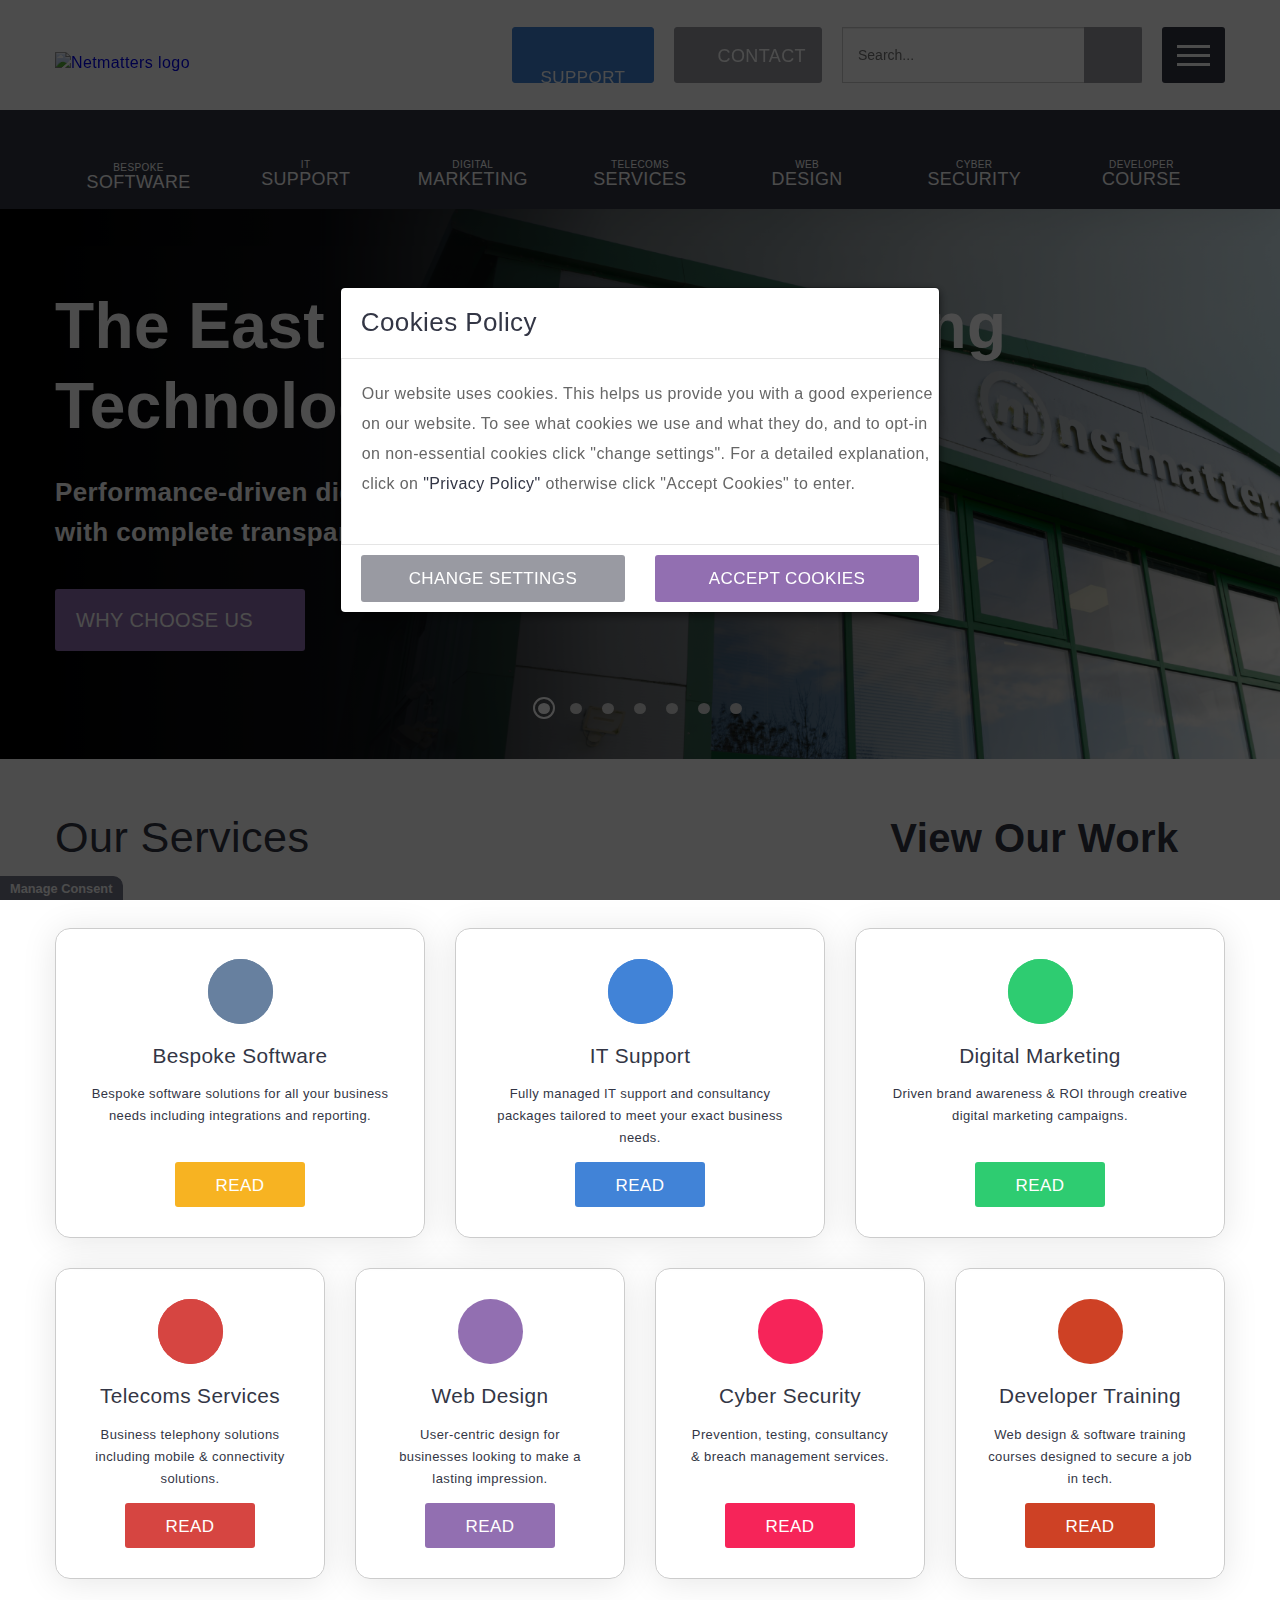
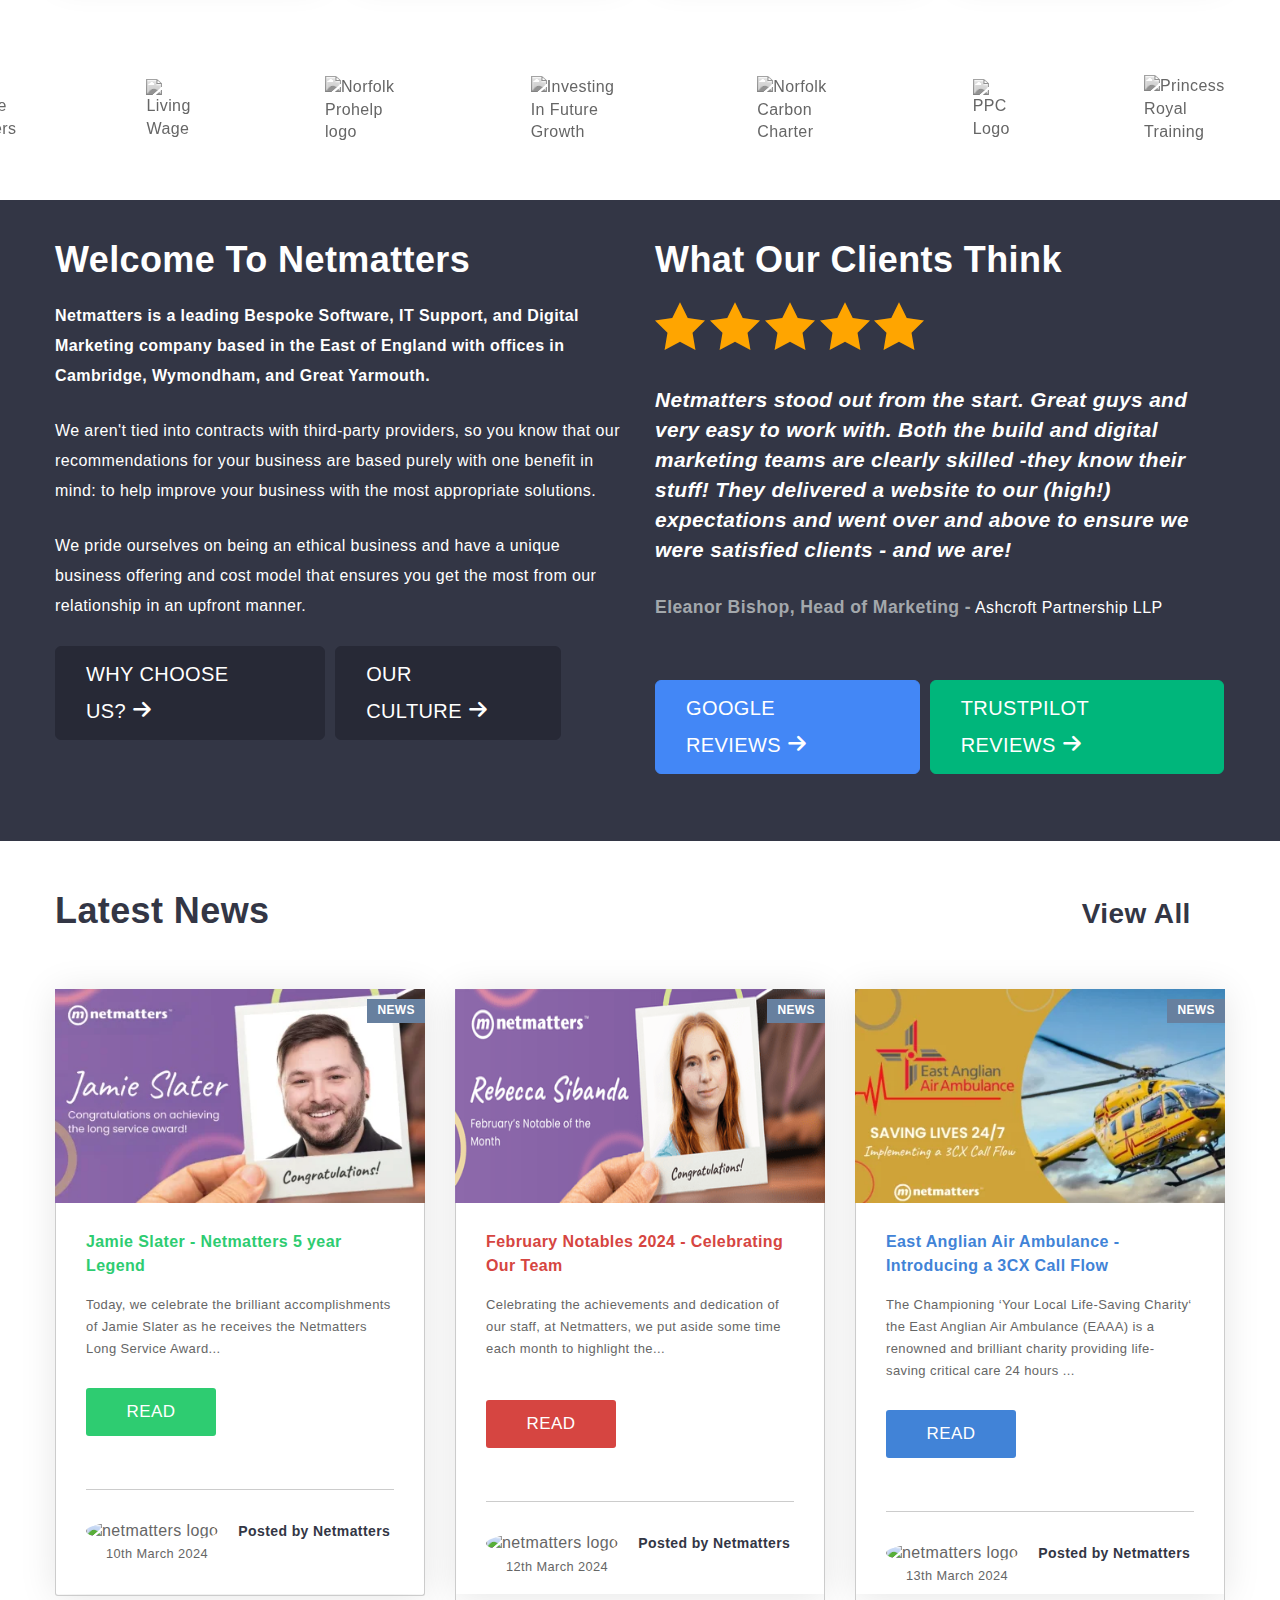
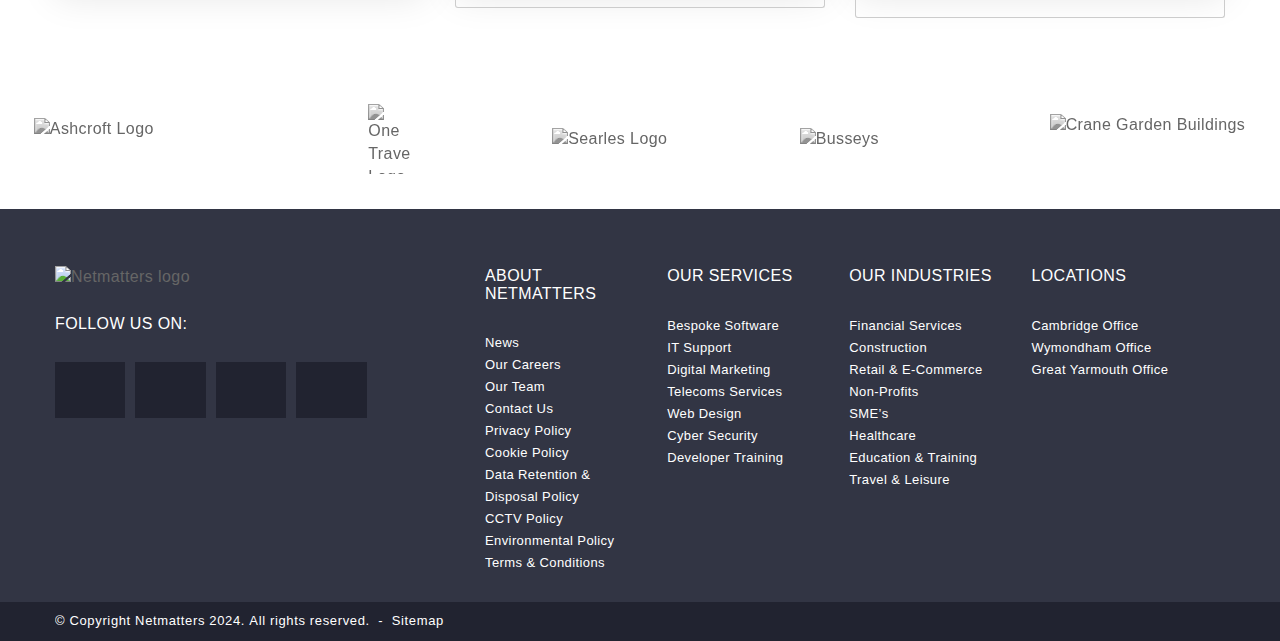
==== commit c70619cf: "Section#Header - correct spacing and sizing inside and around around search bar" ====
--- a/index.html
+++ b/index.html
@@ -633,7 +633,7 @@
                                     alt="PPC Logo" title="PPC Logo" class="ppc-logo"
                                 >
                                 <img src="assets/images/clients-partners/princess-royal-training.jpg" 
-                                    alt="Princess Royal Training" title="Princess Royal Training" class="princess-royal-training-logo"
+                                    alt="Princess Royal Training" title="Princess Royal Training" class="princess-royal-training-logo" style="width: 70px !important"
                                 >
                                 <img src="assets/images/clients-partners/future-50.jpg" 
                                     alt="Future 50" title="Future 50" class="future-50-logo"
--- a/css/application.css
+++ b/css/application.css
@@ -2747,7 +2747,7 @@
   color: #333645;
 }
 div#middle div.container div.our-services-headline h2 {
-  padding: 25px 0 0 0;
+  margin: 60px 0 40px 0;
 }
 div#middle div.container div.our-services-headline h2 strong {
   font-size: 2.7rem;
@@ -2787,6 +2787,9 @@
     align-items: baseline;
     margin: -20px 0 0 0;
   }
+  div#middle div.container div.our-services-headline h2 {
+    margin: 50px 0 30px 0;
+  }
   div#middle div.container div.our-services-headline a.sm {
     display: none;
   }
@@ -2798,6 +2801,11 @@
   }
   div#middle div.container div.our-services-headline a em {
     font-size: 2.25rem;
+  }
+}
+@media (min-width: 992px) {
+  div#middle div.container div.our-services-headline h2 {
+    margin: 45px 0 20px 0;
   }
 }
 div#middle div.container div#our-services-container div#top-services ul {
@@ -3563,7 +3571,7 @@
 }
 div.accreditations-container div.slick-list div.slick-track {
   background-color: white;
-  margin: 40px 0 70px 20px;
+  margin: 40px 0 45px 20px;
   width: 100%;
   display: flex;
   flex-wrap: nowrap;
@@ -3583,6 +3591,14 @@
 }
 div.accreditations-container div.slick-list div.slick-track img:hover {
   filter: grayscale(0%);
+}
+@media (min-width: 992px) {
+  div.accreditations-container div.slick-list div.slick-track {
+    margin: 40px 0 55px 20px;
+  }
+  div.accreditations-container div.slick-list div.slick-track img.princess-royal-training-logo.slick-slide {
+    height: 70px !important;
+  }
 }
 
 div#about-netmatters {
@@ -4029,12 +4045,6 @@
   position: relative;
   z-index: 30;
   overflow: visible;
-}
-@media (min-width: 992px) {
-  div.our-clients-carousel {
-    padding-top: 0;
-    margin-top: -20px;
-  }
 }
 div.our-clients-carousel div.owl-stage-outer div.owl-stage {
   display: flex;
@@ -6089,7 +6099,6 @@
   border: solid #75788a;
   border-width: 1px 1px 0 0;
   border-top-right-radius: 10px;
-  display: none;
 }
 body div#cookie-app:hover {
   background-color: #999aa2;
